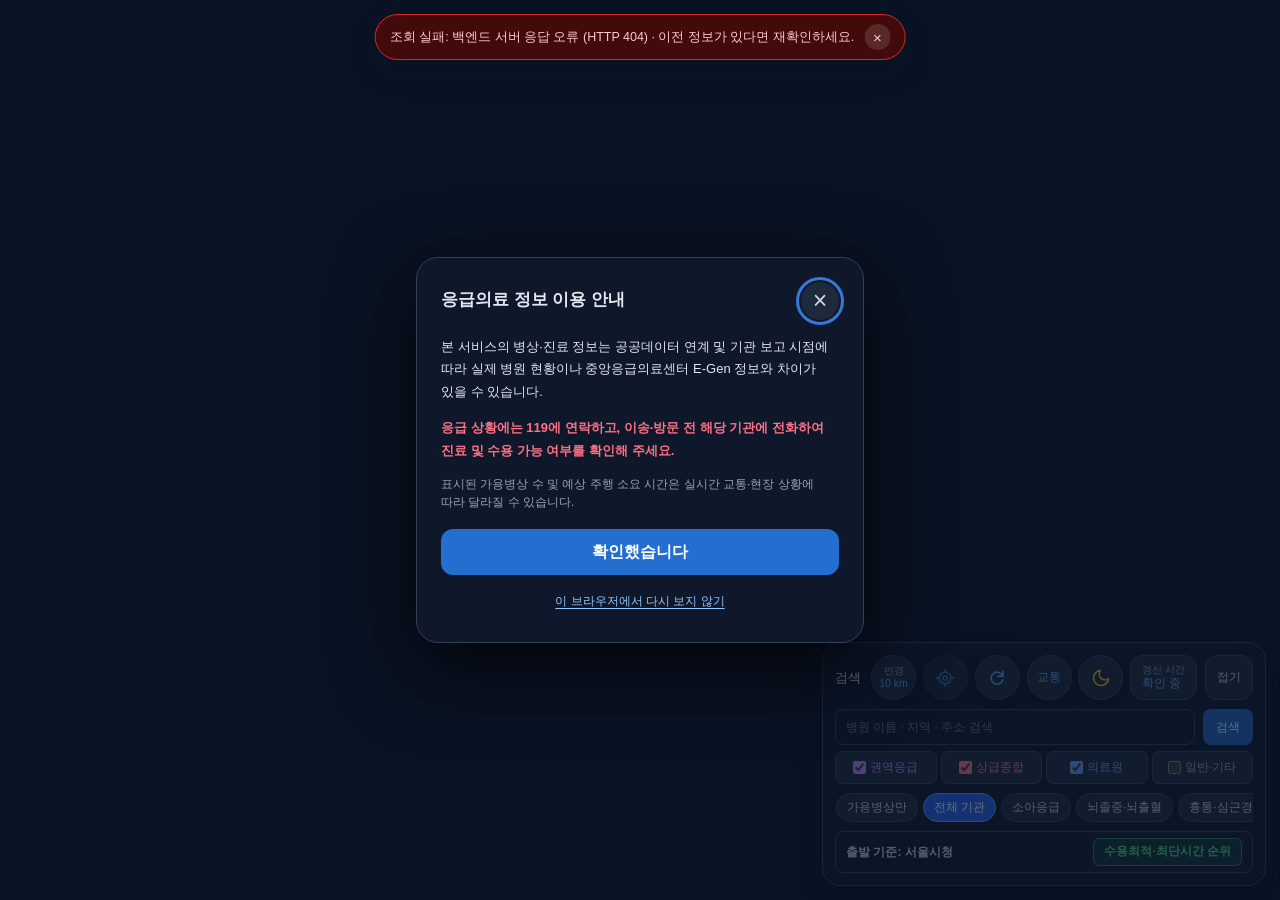
==== frontend/index.html @ ac8a0277 "261117_23_39" ====
<!DOCTYPE html>
<html lang="ko" data-theme="dark">
<!--
  [HTML 태그/속성]
  - <!DOCTYPE html> : 브라우저에 HTML5 웹 표준 모드로 렌더링하라고 알리는 문서 형식 선언임 (이름 변경 불가).
  - <html lang="ko" data-theme="dark"> : 한국어(`ko`) 문서임을 스크린 리더·번역기에 알리고 초기 테마를 다크 모드로 지정함.
  [프로젝트 전체 연결 지도 — 식당 정문 현관문(`index.html`) 비유]
  - 브라우저 `GET /` 접속 -> 백엔드 `WebConfig.java` -> 바로 이 `frontend/index.html` 반환
    ├── 스타일시트 8개 병렬 로드 : `css/style.css` + 하위 `css/*.css` 7개
    ├── 스크립트 10개 모듈 병렬 로드 : `js/theme-init.js` + `js/app.js` + 하위 `js/*.js` 8개
    └── 백엔드 REST API 8개 연동 : `EmergencyApiController.java` (`/api/config`, `/api/hospitals`, `/api/hospitals/{hpid}`, `/api/directions`, `/api/directions/rank`, `/api/geocode`, `/api/reverse-geocode`, `/api/health`)
-->
<head>
    <meta charset="utf-8">
    <meta name="viewport" content="width=device-width, initial-scale=1, viewport-fit=cover">
    <meta name="color-scheme" content="light dark">
    <meta name="theme-color" content="#0f172a">
    <!--
      [HTML 메타 태그]
      - charset="utf-8" : 한글·특수기호가 깨지지 않도록 유니코드 인코딩을 선언함.
      - viewport="width=device-width, initial-scale=1, viewport-fit=cover" : 아이폰 다이내믹 아일랜드·하단 홈 바까지 지도를 꽉 채우고 `env(safe-area-inset-*)` 여백을 활성화함 (절대 `maximum-scale=1`이나 `user-scalable=no`로 핀치 확대를 막지 않아 웹 접근성 WCAG 1.4.4를 준수함).
      - color-scheme / theme-color : 브라우저 기본 스크롤바·폼 컨트롤과 모바일 상단 상태바 색상을 다크 관제 테마에 맞춤.
    -->

    <script src="js/theme-init.js"></script>
    <!--
      [내가 분리한 초기화 스크립트] `js/theme-init.js`
      - 스타일시트가 칠해지기 직전에 `localStorage`의 테마 설정을 읽어 흰 화면 깜빡임(FOUC)을 0ms로 원천 차단함.
    -->

    <title>연세 119 응급실 정보 시스템</title>
    <link rel="icon" type="image/png" href="./Assets/공공데이터포탈_logo.png">
    <link rel="apple-touch-icon" href="./Assets/공공데이터포탈_logo.png">
    <link rel="manifest" href="manifest.webmanifest">
    <!--
      [HTML 링크 태그]
      - rel="manifest" href="manifest.webmanifest" : 스마트폰 홈 화면에 네이티브 앱처럼 설치(PWA)할 수 있게 해 주는 매니페스트 연결임.
    -->

    <link rel="preconnect" href="https://oapi.map.naver.com" crossorigin>
    <link rel="preconnect" href="https://nrbe.map.naver.net" crossorigin>
    <link rel="preconnect" href="https://map.pstatic.net" crossorigin>
    <link rel="preconnect" href="https://hangeul.pstatic.net" crossorigin>
    <!--
      [HTML 성능 최적화 태그] rel="preconnect" : 외부 지도 SDK·WebGL 벡터 타일·웹폰트 서버와 DNS+TLS 악수를 미리 끝내 초기 로딩 시간(LCP)을 단축함.
    -->

    <link
            rel="preload"
            href="https://hangeul.pstatic.net/hangeul_static/css/nanum-square-neo.css"
            as="style"
            onload="this.onload=null;this.rel='stylesheet'"
    >
    <noscript>
        <link rel="stylesheet" href="https://hangeul.pstatic.net/hangeul_static/css/nanum-square-neo.css">
    </noscript>
    <!--
      [비차단 웹폰트 로드] 외부 나눔스퀘어네오 폰트 CSS가 느려도 지도와 병상 숫자가 먼저 즉시 뜨도록 `preload` 후 비동기 적용함.
    -->

    <link rel="stylesheet" href="css/style.css">
    <link rel="stylesheet" href="css/panels-toolbar.css">
    <link rel="stylesheet" href="css/map-overlays.css">
    <link rel="stylesheet" href="css/sheet-egen.css">
    <link rel="stylesheet" href="css/directions-eta.css">
    <link rel="stylesheet" href="css/dialogs-toast.css">
    <link rel="stylesheet" href="css/dark-theme.css">
    <link rel="stylesheet" href="css/responsive.css">
    <!--
      [내가 병렬 분리한 8개 CSS 모듈]
      - 느린 직렬 `@import` 대신 HTML `<link>` 8개를 나란히 선언해 브라우저가 `css/*.css` 모든 스타일 파일을 동시에 병렬 다운로드함.
    -->

    <link rel="modulepreload" href="js/constants.js">
    <link rel="modulepreload" href="js/state.js">
    <link rel="modulepreload" href="js/utils.js">
    <link rel="modulepreload" href="js/map-engine.js">
    <link rel="modulepreload" href="js/markers-cluster.js">
    <link rel="modulepreload" href="js/directions-eta.js">
    <link rel="modulepreload" href="js/hospital-sheet.js">
    <link rel="modulepreload" href="js/search-controls.js">
    <!--
      [HTML 표준 모듈 프리로드] rel="modulepreload" : `js/app.js`가 하위 `import`를 해석하기를 기다리지 않고, 8개 병렬 ES 모듈을 처음부터 한꺼번에 내려받게 함.
    -->

    <script
            id="naver-maps-sdk"
            data-client-id="xfbxloc8km"
            src="https://oapi.map.naver.com/openapi/v3/maps.js?ncpKeyId=xfbxloc8km&submodules=gl"
    ></script>
    <script type="module" src="js/app.js" fetchpriority="high"></script>
    <!--
      [스크립트 로드 구성]
      - `#naver-maps-sdk` : 네이버 지도 v3 GL 서브모듈 SDK임 (백엔드 `/api/config`에서 다른 Client ID가 내려오면 `map-engine.js`가 자동 재동기화함).
      - `type="module" src="js/app.js"` : 표준 ES Module 모드로 메인 오케스트레이터를 구동함 (`type="module"`은 자동으로 `defer` 지연 실행과 엄격 모드 `'use strict'`가 적용됨).
    -->
</head>
<body class="dark-mode" data-theme="dark">
<main id="map" aria-label="응급의료기관 네이버 지도"></main>
<!--
  [HTML 시맨틱 태그] <main> : 문서의 핵심 본문 영역임을 나타내는 랜드마크 태그임 (형제 태그: `<header>`, `<nav>`, `<aside>`, `<section>`, `<footer>`).
  [내가 지은 ID] #map : `js/map-engine.js:mountNaverMap()`이 WebGL 벡터 지도와 병원 카드 오버레이를 띄우는 전체화면 도화지임.
-->

<aside id="active-route-banner" class="active-route-banner" aria-live="polite" hidden>
    <div class="active-route-summary">
        <span id="active-route-api" class="active-route-api">Directions 5</span>
        <button
                id="active-route-name"
                class="active-route-name-btn"
                type="button"
                title="클릭하면 목적지 병원 상세 시트를 다시 엽니다"
        >
            병원 경로
        </button>
    </div>
    <div class="active-route-footer">
        <span id="active-route-meta" class="active-route-meta">약 -분 · -km</span>
        <div class="active-route-actions">
            <a id="active-route-call" class="active-route-call" hidden>응급실 전화</a>
            <button id="active-route-open" class="active-route-open" type="button">상세</button>
            <button id="active-route-clear" class="active-route-clear" type="button">경로 지우기</button>
            <button
                    id="active-route-reset"
                    class="active-route-reset"
                    type="button"
                    title="지정한 출발 위치 점과 표시된 경로를 모두 삭제합니다"
                    aria-label="출발점과 경로 모두 초기화"
            >
                초기화
            </button>
        </div>
    </div>
</aside>
<!--
  [내가 지은 ID] #active-route-banner : 자동차 경로 표시 중 화면 상단에 뜨는 실시간 요약 배너임.
  [UX 개선 포인트] 시트를 닫고 경로를 넓게 보는 중에도 즉시 응급실 전화(`#active-route-call`)를 걸거나 병원 상세(`#active-route-open` / `#active-route-name`)를 다시 열 수 있음.
-->

<div id="status-toast" class="status-toast" popover="manual" data-open="false">
    <span id="status" class="status-toast-text"></span>
    <button
            id="status-toast-close"
            class="status-toast-close"
            type="button"
            popovertarget="status-toast"
            popovertargetaction="hide"
            aria-label="상태 알림 닫기"
    >
        ×
    </button>
</div>
<div id="status-announcer" class="sr-only" role="status" aria-live="polite" aria-atomic="true"></div>
<div id="alert-announcer" class="sr-only" role="alert" aria-atomic="true"></div>
<!--
  [HTML5 Popover & 접근성 라이브 영역]
  - `popover="manual"` : 지도 클릭으로 실수로 닫히지 않는 Top-Layer 비침투형 알림 토스트임 (형제 옵션: 바깥 클릭 시 자동 닫히는 `popover="auto"`).
  - `#status-announcer` / `#alert-announcer` : 시각장애인 스크린 리더에 일반 안내(`polite`)와 긴급 오류(`alert`)를 구분해 읽어 주는 숨김 공지판임.
-->

<aside id="mobile-top-left-menu" class="mobile-top-left-menu" aria-label="모바일 지도 도구 메뉴">
    <button
            id="mobile-menu-btn"
            class="mobile-menu-btn"
            type="button"
            aria-expanded="false"
            aria-controls="mobile-menu-drawer"
            aria-label="지도 도구 메뉴 열기"
            title="지도 도구 메뉴"
    >
        <span aria-hidden="true">☰</span>
    </button>
    <div id="mobile-menu-drawer" class="mobile-menu-drawer" hidden></div>
</aside>
<!--
  [내가 지은 ID] #mobile-top-left-menu : 640px 이하 스마트폰에서 `#map-actions` 도구 모음을 담아 두는 좌측 상단 `☰` 서랍임 (`js/search-controls.js:syncMobileMenuPlacement` 연동).
-->

<section id="search-panel" class="search-panel" aria-label="병원 검색과 필터">
    <div id="search-panel-heading" class="panel-heading">
        <span class="search-heading">검색</span>

        <nav id="map-actions" class="map-actions" aria-label="지도 조작 및 갱신 정보">
            <div class="radius-tool">
                <button
                        id="radius-button"
                        class="map-action radius-button"
                        type="button"
                        aria-expanded="false"
                        aria-controls="radius-popover"
                        aria-label="탐색 반경 설정, 현재 10 km"
                        title="탐색 반경 설정"
                >
                    <span class="radius-button-label">반경</span>
                    <span id="radius-value">10 km</span>
                </button>

                <section
                        id="radius-popover"
                        class="radius-popover"
                        aria-labelledby="radius-title"
                        hidden
                >
                    <div class="panel-heading">
                        <h2 id="radius-title">탐색 반경</h2>

                        <button
                                id="radius-close"
                                class="panel-toggle"
                                type="button"
                                aria-label="반경 설정 닫기"
                        >
                            닫기
                        </button>
                    </div>

                    <label class="sr-only" for="radius">탐색 반경 선택</label>

                    <select id="radius" aria-describedby="radius-help">
                        <option value="5">5 km</option>
                        <option value="10" selected>10 km</option>
                        <option value="20">20 km</option>
                        <option value="50">50 km</option>
                        <option value="100">100 km</option>
                        <option value="all">전국</option>
                    </select>

                    <p id="radius-help">기준 위치 중심 · 선택하면 바로 적용됩니다.</p>
                </section>
            </div>

            <button
                    id="location-button"
                    class="map-action"
                    type="button"
                    title="내 위치로 이동"
                    aria-label="내 위치 확인 및 반경 맞추기"
            >
                <svg viewBox="0 0 24 24" aria-hidden="true" focusable="false">
                    <circle cx="12" cy="12" r="7"></circle>
                    <circle cx="12" cy="12" r="2.5"></circle>
                    <path d="M12 2v3 M12 19v3 M2 12h3 M19 12h3"></path>
                </svg>
            </button>

            <button
                    id="refresh-button"
                    class="map-action"
                    type="button"
                    title="전체 데이터 새로고침"
                    aria-label="전체 데이터 새로고침"
            >
                <svg class="refresh-icon" viewBox="0 0 24 24" aria-hidden="true" focusable="false">
                    <path d="M19 10a7.2 7.2 0 1 0 .1 4"></path>
                    <path d="M19 4v6h-6"></path>
                </svg>
            </button>

            <button
                    id="traffic-toggle"
                    class="map-action traffic-toggle-btn"
                    type="button"
                    aria-pressed="false"
                    aria-label="실시간 교통정보 켜기"
                    title="실시간 교통정보 레이어"
            >
                <span>교통</span>
            </button>

            <button
                    id="theme-toggle"
                    class="map-action theme-toggle-btn"
                    type="button"
                    aria-pressed="true"
                    aria-label="라이트 모드로 전환 (현재 다크 모드)"
                    title="라이트 모드로 전환"
            >
                <svg id="theme-icon-moon" viewBox="0 0 24 24" aria-hidden="true" focusable="false">
                    <path d="M21 12.79A9 9 0 1 1 11.21 3 7 7 0 0 0 21 12.79z"></path>
                </svg>
                <svg id="theme-icon-sun" viewBox="0 0 24 24" aria-hidden="true" focusable="false" hidden>
                    <circle cx="12" cy="12" r="4.5"></circle>
                    <path d="M12 2v2.5 M12 19.5V22 M4.93 4.93l1.77 1.77 M17.3 17.3l1.77 1.77 M2 12h2.5 M19.5 12H22 M4.93 19.07l1.77-1.77 M17.3 6.7l1.77-1.77"></path>
                </svg>
            </button>

            <div class="updated-line search-updated-pill" aria-live="polite" title="최근 공공데이터 동기화 시각">
                <span class="updated-label">갱신 시간</span>
                <time id="updated-time">확인 중</time>
            </div>
        </nav>
        <!--
          [내가 지은 ID] #map-actions : 반경, 내위치, 새로고침, 교통, 다크모드, 갱신시각을 한 줄로 모은 액션 툴바임 (우측 바로 옆에 `#search-toggle` 접기 버튼이 나란히 배치됨).
        -->

        <button
                id="search-toggle"
                class="panel-toggle"
                type="button"
                aria-expanded="true"
                aria-controls="search-content"
                aria-label="검색 접기"
        >
            접기
        </button>
    </div>

    <div id="search-content">
        <search class="search-row">
            <form id="search-form" autocomplete="off">
                <label class="sr-only" for="keyword">병원 이름 또는 지역 검색</label>

                <input
                        id="keyword"
                        type="search"
                        placeholder="병원 이름 · 지역 · 주소 검색"
                        aria-controls="search-results"
                        enterkeyhint="search"
                        autocapitalize="off"
                        spellcheck="false"
                >

                <button type="submit">검색</button>
            </form>
        </search>
        <!--
          [HTML5 시맨틱 태그] <search> : 검색 폼 영역임을 보조기기에 명확히 알려주는 표준 랜드마크 태그임.
        -->

        <ul
                id="search-results"
                class="search-results"
                role="list"
                aria-label="검색 결과"
                hidden
        ></ul>
        <!--
          [웹 접근성 보강] `list-style: none`이 적용된 `<ul>`이 iOS/macOS Safari VoiceOver에서도 목록 개수를 정상 낭독하도록 `role="list"`를 명시했음.
        -->

        <div class="filters">
            <label class="regional">
                <input id="filter-regional" type="checkbox" checked>
                권역응급
            </label>

            <label class="tertiary">
                <input id="filter-tertiary" type="checkbox" checked>
                상급종합
            </label>

            <label class="medical">
                <input id="filter-medical" type="checkbox" checked>
                의료원
            </label>

            <label class="other">
                <input id="filter-other" type="checkbox">
                일반·기타
            </label>
        </div>
        <!--
          [내가 지은 클래스/ID] .filters, #filter-regional/tertiary/medical/other : 지도 마커와 실도로 추천 순위 양쪽에 동시 적용되는 4대 기관 등급 필터임.
        -->

        <div class="symptom-filter-wrap">
            <div
                    id="symptom-chips-bar"
                    class="symptom-chips-bar"
                    role="group"
                    aria-label="응급 증상 및 가용 병상 빠른 필터"
            ></div>
        </div>
        <!--
          [신규 핵심 도메인 UI] #symptom-chips-bar : `js/search-controls.js:renderSymptomChips()`가 `[가용병상만]`, `[소아응급]`, `[뇌졸중·뇌출혈]`, `[흉통·심근경색]` 등 원터치 필터 칩을 채우는 가로 스크롤 바임.
        -->

        <p id="map-count" class="map-count" role="status"></p>

        <div id="origin-eta-bar" class="origin-eta-bar">
            <div class="origin-info-row">
                <span id="origin-address-text" class="origin-address-text">출발 기준: 위치 확인 중…</span>
                <div class="origin-info-actions">
                    <button
                            id="origin-reset-btn"
                            class="origin-reset-btn"
                            type="button"
                            title="지정한 출발 위치 점과 경로를 모두 삭제합니다"
                            aria-label="출발 위치 점 초기화"
                            hidden
                    >
                        초기화
                    </button>
                    <button id="eta-rank-btn" class="eta-rank-btn" type="button" aria-expanded="false">
                        수용최적·최단시간 순위
                    </button>
                </div>
            </div>
            <div id="eta-rank-box" class="eta-rank-box" hidden></div>
        </div>
        <!--
          [내가 지은 ID] #origin-eta-bar : 현재 출발 기준 주소와 다중 지표(수용최적 vs 순수 최단시간) 병원 추천 패널(`#eta-rank-box`)을 담는 하단 바임.
        -->
    </div>
</section>
<!--
  [내가 지은 ID] #search-panel : 검색·종별필터·증상프리셋·반경·출발지·추천순위를 하나로 묶은 우측 하단(모바일 하단) 통합 관제 패널임.
-->

<div id="sheet-dim" class="sheet-dim" hidden></div>

<section
        id="sheet"
        class="sheet"
        role="dialog"
        aria-modal="true"
        aria-labelledby="hospital-name"
        aria-hidden="true"
        inert
>
    <div id="sheet-drag-handle" class="sheet-drag-handle" aria-hidden="true">
        <span></span>
    </div>

    <div class="sheet-header">
        <div>
            <p id="sheet-updated" class="sheet-updated"></p>
            <span id="hospital-type" class="type-badge"></span>
            <h1 id="hospital-name">병원 상세 정보</h1>
            <p id="hospital-address" class="muted"></p>
            <p id="hospital-distance" class="muted"></p>
        </div>

        <button
                id="sheet-close"
                class="close-button"
                type="button"
                aria-label="상세 정보 닫기"
        >
            ×
        </button>
    </div>

    <div class="sheet-scroll">
        <p class="safety-note">
            정보에는 갱신 시차가 있습니다.
            이송·방문 전에 병원에 수용 가능 여부를 전화로 확인하세요.
        </p>

        <div id="contact-actions" class="contact-actions"></div>

        <section class="detail-section directions-section" id="section-directions">
            <div class="section-heading directions-heading">
                <div class="directions-title-wrap">
                    <span class="naver-route-badge">NAVER</span>
                    <h2>자동차 경로 탐색 · 예상 소요 시간</h2>
                </div>
                <span id="directions-status-badge" class="directions-status-badge">조회 중</span>
            </div>

            <div class="directions-toolbar">
                <div class="directions-select-group">
                    <label class="sr-only" for="directions-api">네이버 Directions API 선택</label>
                    <select id="directions-api" class="directions-select" title="네이버 Directions API 선택">
                        <option value="directions5" selected>Directions 5 (일반 빠른탐색)</option>
                        <option value="directions15">Directions 15 (다중경유·광역)</option>
                    </select>

                    <label class="sr-only" for="directions-waypoint">경유 병원 선택</label>
                    <select id="directions-waypoint" class="directions-select" title="경유지(1차 병원) 선택">
                        <option value="" selected>경유지 없음 (직행)</option>
                    </select>
                </div>

                <div class="directions-btn-group">
                    <button id="directions-draw-btn" class="directions-action-btn primary" type="button">
                        지도에 경로 표시
                    </button>
                    <button id="directions-clear-btn" class="directions-action-btn" type="button" hidden>
                        경로 지우기
                    </button>
                </div>
            </div>

            <div id="directions-result" class="directions-result" aria-live="polite">
                <p class="empty-state">자동차 예상 소요 시간과 최적 경로를 계산하고 있습니다…</p>
            </div>
        </section>

        <section class="detail-section" id="section-messages">
            <div class="section-heading">
                <h2>진료 공지</h2>
                <span id="message-count"></span>
            </div>
            <div id="messages" class="message-list"></div>
        </section>

        <section class="detail-section" id="section-er-beds">
            <div class="section-heading">
                <h2>응급실 병상</h2>
                <span id="bed-time"></span>
            </div>
            <div id="er-beds-board" class="egen-board-wrapper"></div>
        </section>

        <section class="detail-section detail-section-deferred" id="section-inpatient-beds">
            <div class="section-heading">
                <h2>입원 병상</h2>
            </div>
            <div id="inpatient-beds-board" class="egen-board-wrapper"></div>
        </section>

        <section class="detail-section detail-section-deferred" id="section-equipment">
            <div class="section-heading">
                <h2>가용 장비</h2>
            </div>
            <div id="equipment" class="egen-board-wrapper"></div>
        </section>

        <section class="detail-section detail-section-deferred" id="section-severe">
            <div class="section-heading">
                <h2>중증응급질환 수용 현황</h2>
                <span id="severe-time"></span>
            </div>
            <div id="severe" class="egen-board-wrapper"></div>
        </section>

        <p id="data-state" class="data-state"></p>

        <details id="developer-mode" class="developer-mode detail-section-deferred">
            <summary>
                개발자모드
                <small>펼치면 API 원본 필드를 대조·표시합니다</small>
            </summary>

            <div class="developer-content">
                <p class="developer-status" role="status" aria-live="polite">
                    <span
                            id="developer-spinner"
                            class="spinner"
                            aria-hidden="true"
                            hidden
                    ></span>
                    <span id="developer-status">
                        API 원본 필드와 상세 정보를 확인할 수 있습니다.
                    </span>
                </p>

                <details class="raw-details">
                    <summary>세부 병상·중환자실·시술 항목 전체 보기 (hv / hvs 원본값)</summary>
                    <div id="all-beds" class="raw-content"></div>
                </details>

                <details class="raw-details" open>
                    <summary>중증응급질환 수용정보 전체 보기 (mkioskty 1~28 및 비고 원본값)</summary>
                    <div id="all-severe" class="raw-content"></div>
                </details>

                <details class="raw-details">
                    <summary>실시간 진료 공지 원본 전체 보기 (getEmrrmSrsillDissMsgInqire)</summary>
                    <div id="all-messages" class="raw-content"></div>
                </details>

                <div id="basic-info" class="basic-info"></div>
            </div>
        </details>
    </div>
</section>
<!--
  [내가 지은 ID] #sheet : 대화면 모달 · 일반 모니터 우측 드로어 · 스마트폰 바텀시트(+ Half-Peek 2단 스냅)로 변신하는 병원 상세 관제 시트임.
  [불필요 레거시 제거] 더 이상 참조되지 않던 구형 숨김 컨테이너(`#beds-board`)를 깔끔히 정리했음.
-->

<dialog
        id="cluster-dialog"
        class="cluster-dialog"
        closedby="any"
        aria-labelledby="cluster-title"
>
    <div class="dialog-heading">
        <div>
            <h2 id="cluster-title">주변 병원</h2>
            <p class="muted">
                병원 이름을 누르면 상세 정보와 자동차 경로를 확인합니다.
            </p>
        </div>

        <button
                id="cluster-close"
                class="close-button"
                type="button"
                aria-label="병원 목록 닫기"
        >
            ×
        </button>
    </div>

    <div id="cluster-list" class="cluster-list"></div>

    <button id="cluster-zoom" class="primary-button" type="button">
        이 구역 확대
    </button>
</dialog>
<!--
  [HTML5 네이티브 모달] <dialog id="cluster-dialog" closedby="any"> : 겹친 병원 카드 클릭 시 열리며, 어두운 배경(`::backdrop`) 클릭이나 `ESC`로 즉시 닫힘.
-->

<dialog
        id="notice-dialog"
        class="notice-dialog"
        closedby="any"
        aria-labelledby="notice-title"
        aria-describedby="notice-description"
>
    <div class="dialog-heading">
        <h2 id="notice-title">응급의료 정보 이용 안내</h2>

        <button
                id="notice-close"
                class="close-button"
                type="button"
                aria-label="이용 안내 닫기"
        >
            ×
        </button>
    </div>

    <div id="notice-description" class="notice-copy">
        <p>
            본 서비스의 병상·진료 정보는 공공데이터 연계 및
            기관 보고 시점에 따라 실제 병원 현황이나
            중앙응급의료센터 E-Gen 정보와 차이가 있을 수 있습니다.
        </p>

        <p>
            <strong>
                응급 상황에는 119에 연락하고,
                이송·방문 전 해당 기관에 전화하여
                진료 및 수용 가능 여부를 확인해 주세요.
            </strong>
        </p>

        <p class="muted">
            표시된 가용병상 수 및 예상 주행 소요 시간은 실시간 교통·현장 상황에 따라 달라질 수 있습니다.
        </p>
    </div>

    <button id="notice-confirm" class="primary-button" type="button">
        확인했습니다
    </button>

    <button id="notice-skip" class="text-button" type="button">
        이 브라우저에서 다시 보지 않기
    </button>
</dialog>
<!--
  [HTML5 네이티브 모달] <dialog id="notice-dialog" closedby="any"> : 최초 접속 시 공공데이터 갱신 시차 및 사전 전화 확인 안전 수칙을 고지하는 모달 다이얼로그임.
-->
</body>
</html>
---- frontend/css/style.css ----
:root {
    color-scheme: light dark;
    --font-ui: "NanumSquareNeo", "Apple SD Gothic Neo", "Malgun Gothic", sans-serif;
    --font-bold: "NanumSquareNeoBold", "NanumSquareNeo", sans-serif;
    --edge: 14px;
    --panel-padding: 12px;
    --action-size: 42px;
    --ui-gap: 8px;
    --search-panel-height: 176px;
    --ticker-duration: 8s;
    --ticker-diff: 40px;
    --primary-blue: #0284c7;
    --primary-dark: #0f172a;
    --text-primary: #182438;
    --text-secondary: #53677e;
    --bg-page: #f6f8fc;
    --bg-panel: rgba(255, 255, 255, 0.98);
    --border-subtle: #dce5f0;
    --shadow-soft: 0 10px 30px rgba(15, 23, 42, 0.08), 0 1px 3px rgba(15, 23, 42, 0.05);

    font-family: var(--font-ui), sans-serif;
    -webkit-text-size-adjust: 100%;
    text-size-adjust: 100%;
    color: var(--text-primary);
    background: var(--bg-page);
}
/*
 * [CSS 문법] :root(문서 최상위 html 선택자), --변수명(CSS 커스텀 프로퍼티 선언), var(--변수명)(선언한 디자인 토큰 불러쓰기)
 * [브라우저 내장 속성] color-scheme: light dark (스크롤바·폼 컨트롤을 OS/페이지 테마에 자동 일치시키는 표준 속성, 이름 변경 불가)
 * [내가 지은 이름] --edge(화면 여백), --action-size(원형 도구 버튼 크기), --search-panel-height(검색 패널 동적 높이), --primary-blue 등
 * [병렬 스타일시트 아키텍처 안내]
 * - 이 css/style.css 파일은 전체 공통 디자인 토큰과 기본 리셋, 지도 캔버스(#map)만 가볍게 담당함.
 * - 세부 UI는 역할별로 frontend/css/*.css 7개 모듈 파일로 병렬 분리되어 브라우저가 동시에 다운로드함.
 */

:root:has(> head > meta[name="color-scheme"][content="dark"]),
html[data-theme="dark"] {
    color-scheme: dark;
    background: #0b1120;
}

:root:has(> head > meta[name="color-scheme"][content="light"]),
html[data-theme="light"] {
    color-scheme: light;
    background: #f6f8fc;
}
/*
 * [CSS 최신 선택자] :has(> head > meta[...]) 및 속성 선택자([data-theme="dark"])
 * [핵심 원리] JS 본문이 다 실행되기도 전에 첫 프레임부터 어두운 배경(#0b1120)을 확정하여 눈부신 흰 화면 깜빡임(FOUC)을 원천 차단함.
 */

* {
    box-sizing: border-box;
}
/*
 * [CSS 문법] *(전체 요소 선택자), box-sizing: border-box (테두리와 안쪽 여백 padding을 너비 계산에 포함시켜 레이아웃 넘침을 방지)
 */

html,
body {
    width: 100%;
    height: 100%;
    margin: 0;
    overflow: hidden;
    overscroll-behavior: none;
}

@supports (height: 100dvh) {
    html,
    body {
        height: 100dvh;
    }
}
/*
 * [CSS 조건부 문법] @supports (height: 100dvh) (형제 조건문: @media, @container)
 * [브라우저 내장 단위] 100dvh (Dynamic Viewport Height : 아이폰 Safari·안드로이드 Chrome 상하단 주소창이 숨거나 나타날 때 실시간 높이에 딱 맞춤)
 */

button,
input,
select {
    font: inherit;
}

button,
select,
a {
    -webkit-tap-highlight-color: transparent;
}

button:focus-visible,
input:focus-visible,
select:focus-visible,
a:focus-visible,
summary:focus-visible {
    outline: 3px solid #3778d7;
    outline-offset: 2px;
}
/*
 * [CSS 의사 클래스] :focus-visible (마우스 클릭 때는 숨기고 키보드 Tab 이동 시에만 선명한 파란 포커스 링을 표시하여 웹 접근성 WCAG 2.4.7 충족)
 */

[hidden] {
    display: none !important;
}

.sr-only {
    position: absolute;
    width: 1px;
    height: 1px;
    padding: 0;
    overflow: hidden;
    clip-path: inset(50%);
    white-space: nowrap;
    border: 0;
}
/*
 * [내가 지은 클래스 이름] .sr-only (Screen Reader Only)
 * [핵심 원리] 눈에는 보이지 않지만 시각장애인용 스크린 리더(VoiceOver, TalkBack)는 정확히 읽어 주는 접근성 전용 숨김 상자임.
 */

strong,
b,
h1,
h2,
h3 {
    font-family: var(--font-bold), sans-serif;
}

h1,
h2,
h3 {
    text-wrap: balance;
}
/*
 * [CSS 최신 타이포그래피] text-wrap: balance (제목이 두 줄로 넘어갈 때 한 글자만 외롭게 떨어지지 않도록 줄 길이를 균형 있게 배분, 구형 브라우저는 자동 무시)
 */

#map {
    position: fixed;
    inset: 0;
    z-index: 0;
    width: 100%;
    height: 100%;
    background: #eaf0f5;
}

@supports (height: 100dvh) {
    #map {
        height: 100dvh;
    }
}
/*
 * [CSS ID 선택자] #map (index.html의 <main id="map"> 요소와 1:1 매칭)
 * [핵심 원리] position: fixed; inset: 0; 으로 화면 전체를 빈틈없이 덮는 네이버 WebGL 벡터 지도 도화지임.
 */

.regional {
    --hospital-color: #8049bd;
}

.tertiary {
    --hospital-color: #d34458;
}

.medical {
    --hospital-color: #2879ce;
}

.other {
    --hospital-color: #738295;
}
/*
 * [내가 지은 종별 클래스 & 변수] .regional(권역응급 보라), .tertiary(상급종합 빨강), .medical(의료원 파랑), .other(일반기타 슬레이트)
 * [핵심 원리] 필터 체크박스와 지도 마커 카드(.hospital-card), 클러스터 목록이 모두 이 --hospital-color 변수 하나를 공유해 색상을 자동 일치시킴.
 */

.spinner {
    flex: 0 0 14px;
    width: 14px;
    height: 14px;
    border: 2px solid #d2e1f2;
    border-top-color: #2776c6;
    border-radius: 50%;
    animation: spin 0.8s linear infinite;
}

.is-loading .refresh-icon {
    animation: spin 1s linear infinite;
}

@keyframes spin {
    to {
        transform: rotate(360deg);
    }
}
/*
 * [CSS 애니메이션 문법] @keyframes spin, transform: rotate(360deg)
 * [핵심 원리] 데이터 새로고침 중일 때 GPU 합성 속성(transform)만으로 아이콘을 부드럽게 회전시켜 레이아웃 재계산(Reflow) 부하가 없음.
 */
---- frontend/css/panels-toolbar.css ----
.search-panel {
    --search-font-size: 12px;
    --action-size: clamp(38px, 9.8vw, 45px);
    position: fixed;
    z-index: 10;
    right: calc(var(--edge) + env(safe-area-inset-right, 0px));
    bottom: calc(var(--edge) + env(safe-area-inset-bottom, 0px));
    width: min(
            444px,
            calc(100vw - 2 * var(--edge) - env(safe-area-inset-left, 0px) - env(safe-area-inset-right, 0px))
    );
    padding: var(--panel-padding);
    background: rgba(255, 255, 255, 0.98);
    border: 1px solid #dce5f0;
    border-radius: 18px;
    box-shadow: 0 12px 36px rgba(21, 44, 76, 0.15);
}

.search-panel.is-collapsed {
    width: fit-content;
}
/*
 * [내가 지은 클래스] .search-panel, .search-panel.is-collapsed (우측 하단 검색·증상필터·반경 통합 플로팅 관제 패널)
 * [브라우저 내장 함수] clamp(최소, 권장, 최대), min(...), calc(...), env(safe-area-inset-*) (아이폰 노치·홈바 침범 방지 안전여백)
 * [성능 핵심 원리] 초당 60프레임으로 그려지는 WebGL 지도 위에서 무거운 backdrop-filter 블러를 쓰지 않고 고불투명도(0.98) 표면을 사용해 모바일 발열을 차단함.
 */

.panel-heading {
    display: flex;
    align-items: center;
    justify-content: space-between;
    gap: 8px;
}

.search-panel > .panel-heading {
    flex-wrap: nowrap;
    align-items: center;
    justify-content: space-between;
    gap: 8px;
    margin-bottom: 9px;
}

.search-panel.is-collapsed > .panel-heading {
    margin-bottom: 0;
}

.search-heading {
    flex: 0 0 auto;
    white-space: nowrap;
    color: #43576c;
    font-size: 13px;
    font-family: var(--font-bold), sans-serif;
}

.search-panel #map-actions {
    flex: 1 1 auto;
    justify-content: space-between;
    flex-wrap: nowrap;
    margin-left: 2px;
    gap: 6px;
}

.search-panel.is-collapsed #map-actions {
    flex: 0 0 auto;
    justify-content: flex-start;
    gap: 6px;
}

.search-panel #search-toggle {
    margin-left: 0;
    min-width: 48px;
    min-height: var(--action-size);
    padding: 0 10px;
    border-radius: 12px;
}
/*
 * [CSS 레이아웃] --action-size: clamp(38px, 9.8vw, 45px) + #map-actions (flex: 1 1 auto; justify-content: space-between)
 * [핵심 원리] 동그라미 버튼 크기를 검색 상자 폭(444px)에 맞춰 45px로 넉넉히 키우고 균등 배분하여,
 *   좌측 '검색' 글씨와 '반경' 버튼 사이의 어색한 빈 여백 없이 [검색 · 반경 · 내위치 · 새로고침 · 교통 · 다크모드 · 갱신시간 · 접기]가 꽉 차게 정렬됨.
 */

.panel-toggle {
    display: inline-flex;
    align-items: center;
    justify-content: center;
    flex: 0 0 auto;
    min-width: 44px;
    min-height: 30px;
    padding: 5px 9px;
    border: 1px solid #e0e8f2;
    border-radius: 8px;
    background: #edf3fa;
    color: #365879;
    font-size: var(--search-font-size);
    line-height: 1.4;
    cursor: pointer;
}

.panel-toggle:hover {
    background: #dfeaf7;
}

.text-button {
    border: 0;
    padding: 8px 0;
    color: #536b89;
    background: transparent;
    cursor: pointer;
    font-size: 12px;
}
/*
 * [내가 지은 클래스] .panel-toggle(패널 접기/닫기 보조 버튼), .text-button(밑줄 텍스트형 보조 버튼)
 */

.map-actions {
    position: static;
    display: flex;
    flex-direction: row;
    flex-wrap: wrap;
    align-items: center;
    gap: 6px;
    min-width: 0;
    max-width: 100%;
    margin: 0;
}

.map-action {
    display: grid;
    place-content: center;
    justify-items: center;
    flex: 0 0 var(--action-size);
    width: var(--action-size);
    height: var(--action-size);
    padding: 0;
    border: 1px solid #d6e2ef;
    border-radius: 50%;
    background: #ffffff;
    color: #17579e;
    box-shadow: 0 2px 7px rgba(23, 63, 104, 0.12);
    text-decoration: none;
    touch-action: manipulation;
    cursor: pointer;
    transition: background-color 0.16s ease, border-color 0.16s ease, color 0.16s ease, transform 0.14s ease;
}

.map-action:hover,
.map-action[aria-expanded="true"] {
    border-color: #397dd3;
    background: #edf5ff;
}

.map-action:active {
    transform: scale(0.94);
}

.map-action:disabled {
    opacity: 0.6;
    cursor: wait;
}

.map-action svg {
    display: block;
    width: 20px;
    height: 20px;
    fill: none;
    stroke: currentColor;
    stroke-width: 1.85;
    stroke-linecap: round;
    stroke-linejoin: round;
}
/*
 * [내가 지은 클래스] .map-actions(도구 모음 컨테이너), .map-action(반경·내위치·새로고침·교통·다크모드 동그라미 버튼)
 * [핵심 원리] 중복 선언되어 있던 구형 고정 좌하단 규칙을 제거하고 단일 플렉스 툴바로 깔끔히 통합했음.
 */

.traffic-toggle-btn {
    font-size: 11.5px;
    font-family: var(--font-bold), sans-serif;
}

.traffic-toggle-btn[aria-pressed="true"] {
    background: #03c75a;
    border-color: #029f48;
    color: #ffffff;
}
/*
 * [CSS 속성 선택자] [aria-pressed="true"] (실시간 교통 레이어가 켜진 상태를 접근성 속성과 시각 색상으로 동시 표현)
 */

.radius-tool {
    position: static;
}

.radius-button {
    gap: 1px;
    line-height: 1.15;
}

.radius-button-label {
    font-size: 9.5px;
    color: #607895;
}

#radius-value {
    font-size: 10.5px;
    font-family: var(--font-bold), sans-serif;
    white-space: nowrap;
}

.radius-popover {
    position: absolute;
    left: auto;
    right: 0;
    bottom: calc(100% + 8px);
    width: min(250px, 100%);
    max-height: 60dvh;
    overflow: auto;
    padding: var(--panel-padding);
    border: 1px solid #dce5f0;
    border-radius: 16px;
    background: #ffffff;
    box-shadow: 0 12px 36px rgba(21, 44, 76, 0.16);
}

.radius-popover h2 {
    margin: 0;
    font-size: 13px;
}

#radius {
    display: block;
    width: 100%;
    height: 40px;
    margin-top: 10px;
    padding: 0 10px;
    border: 1px solid #c8d7ea;
    border-radius: 9px;
    background: #f8fbff;
    color: #294e76;
    font-size: 13px;
    cursor: pointer;
}

#radius-help {
    margin: 9px 0 0;
    color: #64758a;
    font-size: 10.5px;
    line-height: 1.55;
    overflow-wrap: break-word;
}
/*
 * [내가 지은 클래스/ID] .radius-popover, #radius, #radius-help (5km ~ 100km 및 전국 반경 즉시 전환 팝오버)
 */

.search-updated-pill {
    display: inline-flex;
    flex-direction: column;
    justify-content: center;
    align-items: flex-start;
    min-height: var(--action-size);
    padding: 4px 11px;
    margin: 0;
    border: 1px solid #d6e2ef;
    border-radius: 13px;
    background: #f4f8fd;
    color: #365879;
    line-height: 1.2;
    white-space: nowrap;
}

.search-updated-pill .updated-label {
    font-size: 9.5px;
    color: #607895;
}

.search-updated-pill time {
    display: block;
    margin-top: 1px;
    color: #17579e;
    font-size: 11.5px;
    font-family: var(--font-bold), sans-serif;
    font-variant-numeric: tabular-nums;
}
/*
 * [CSS 숫자 정렬 속성] font-variant-numeric: tabular-nums (시간 숫자가 바뀔 때 글자 폭이 흔들리지 않도록 고정폭 숫자로 렌더링)
 */

.search-row {
    display: flex;
    align-items: center;
}

#search-form {
    contain: inline-size;
    display: grid;
    grid-template-columns: minmax(0, 1fr) max-content;
    flex: 1;
    min-width: 0;
    gap: var(--ui-gap);
}

#keyword {
    width: 100%;
    min-width: 0;
    height: 36px;
    padding: 0 10px;
    border: 1px solid #c8d7ea;
    border-radius: 8px;
    background: #ffffff;
    color: #182438;
    font-size: var(--search-font-size);
}

#search-form button {
    min-width: 50px;
    min-height: 36px;
    padding: 0 10px;
    border: 0;
    border-radius: 8px;
    background: #2563bf;
    color: #ffffff;
    font-size: var(--search-font-size);
    font-family: var(--font-bold), sans-serif;
    cursor: pointer;
}

#search-form button:hover {
    background: #1c52a3;
}
/*
 * [내가 지은 ID] #search-form, #keyword (병원명·지역·도로명 주소 통합 검색 입력 폼)
 */

.search-results {
    position: absolute;
    right: 0;
    bottom: calc(100% + 8px);
    width: 100%;
    max-height: min(44dvh, 340px);
    margin: 0;
    padding: 5px;
    overflow: auto;
    overscroll-behavior: contain;
    list-style: none;
    background: #ffffff;
    border: 1px solid #dce5f0;
    border-radius: 13px;
    box-shadow: 0 14px 32px rgba(16, 36, 60, 0.2);
}

.result-button {
    display: flex;
    flex-direction: column;
    gap: 3px;
    width: 100%;
    padding: 10px;
    border: 0;
    border-radius: 8px;
    background: transparent;
    color: #233448;
    font-size: var(--search-font-size);
    line-height: 1.45;
    text-align: left;
    cursor: pointer;
}

.result-button:hover,
.result-button:focus-visible {
    background: #edf5ff;
}

.result-button small {
    color: #64758a;
    font-size: 11px;
}

.search-geocode-li {
    border-top: 1px dashed #cbd5e1;
}

.search-geocode-btn {
    width: 100%;
    min-height: 42px;
    padding: 9px 12px;
    border: 0;
    background: rgba(17, 102, 212, 0.06);
    color: #1d4ed8;
    display: flex;
    align-items: center;
    justify-content: space-between;
    gap: 8px;
    text-align: left;
    cursor: pointer;
}

.search-geocode-btn:hover,
.search-geocode-btn:focus-visible {
    background: rgba(17, 102, 212, 0.13);
}

.search-geocode-btn strong {
    font-size: 0.8rem;
}

.search-geocode-btn small {
    color: #64748b;
    font-size: 0.73rem;
    font-weight: 700;
    white-space: nowrap;
}
/*
 * [내가 지은 클래스] .search-results, .result-button, .search-geocode-btn (병원 자동완성 + 주소 지오코딩 출발점 이동 드롭다운)
 */

.filters {
    display: grid;
    grid-template-columns: repeat(4, minmax(0, 1fr));
    align-items: center;
    gap: 4px;
    margin-top: 6px;
    font-size: var(--search-font-size);
}

.filters label {
    display: inline-flex;
    align-items: center;
    justify-content: center;
    gap: 4px;
    min-width: 0;
    min-height: 33px;
    padding-inline: 6px;
    border: 1px solid #e3eaf2;
    border-radius: 7px;
    background: #f8fafd;
    color: var(--hospital-color);
    font-family: var(--font-bold), sans-serif;
    white-space: nowrap;
    cursor: pointer;
}

.filters input {
    flex-shrink: 0;
    width: 13px;
    height: 13px;
    margin: 0;
    accent-color: var(--hospital-color);
}
/*
 * [브라우저 내장 CSS 속성] accent-color: var(--hospital-color) (커스텀 체크박스 재구현 없이도 네이티브 체크박스 색상을 종별 테마색으로 즉시 일치)
 */

.symptom-filter-wrap {
    margin-top: 7px;
    display: flex;
    flex-direction: column;
    gap: 4px;
}

.symptom-chips-bar {
    display: flex;
    align-items: center;
    gap: 5px;
    overflow-x: auto;
    overscroll-behavior-x: contain;
    scrollbar-width: none;
    padding: 2px 1px;
    touch-action: pan-x;
}

.symptom-chips-bar::-webkit-scrollbar {
    display: none;
}

.symptom-chip {
    flex: 0 0 auto;
    display: inline-flex;
    align-items: center;
    gap: 4px;
    min-height: 29px;
    padding: 4px 10px;
    border: 1px solid #cbd5e1;
    border-radius: 999px;
    background: #f8fafc;
    color: #334155;
    font-size: 11.5px;
    font-family: var(--font-bold), sans-serif;
    white-space: nowrap;
    cursor: pointer;
    transition: background-color 0.14s ease, border-color 0.14s ease, color 0.14s ease;
}

.symptom-chip:hover {
    border-color: #2563eb;
    background: #eff6ff;
}

.symptom-chip[aria-pressed="true"] {
    background: #2563eb;
    border-color: #1d4ed8;
    color: #ffffff;
}

.symptom-chip.avail-only-chip[aria-pressed="true"] {
    background: #059669;
    border-color: #047857;
    color: #ffffff;
}
/*
 * [신규 핵심 도메인 UI — 원터치 증상·상황 프리셋 칩 (.symptom-chips-bar / .symptom-chip)]
 * - 위급한 보호자가 28종 mkioskty 코드를 몰라도 [가용병상만] [소아응급] [뇌졸중·뇌출혈] [흉통·심근경색] [중증외상] [산부인과·분만] [중증화상] [응급투석]을
 *   원터치로 누르면 즉시 수용 가능(Y) + 차단공지 없음 병원만 지도와 추천 순위에 남겨 줌.
 * - touch-action: pan-x 로 모바일에서도 지도 드래그와 간섭 없이 좌우로 부드럽게 스와이프됨.
 */

.map-count {
    margin: 6px 0 0;
    font-size: 10.5px;
    line-height: 1.45;
    color: #6b7f97;
}

.map-count:empty {
    display: none;
}

.mobile-top-left-menu {
    display: none;
}

.mobile-menu-btn {
    display: inline-flex;
    align-items: center;
    justify-content: center;
    width: 44px;
    height: 44px;
    padding: 0;
    border: 1px solid #d6e2ef;
    border-radius: 12px;
    background: rgba(255, 255, 255, 0.98);
    color: #17579e;
    font-size: 20px;
    font-weight: 800;
    line-height: 1;
    box-shadow: 0 8px 24px rgba(15, 23, 42, 0.16);
    cursor: pointer;
}

.mobile-menu-btn:hover,
.mobile-menu-btn[aria-expanded="true"] {
    background: #edf5ff;
    border-color: #397dd3;
}

.mobile-menu-drawer {
    position: relative;
    padding: 10px 12px;
    border: 1px solid #dce5f0;
    border-radius: 16px;
    background: rgba(255, 255, 255, 0.98);
    box-shadow: 0 14px 36px rgba(15, 23, 42, 0.22);
    max-width: calc(100vw - 2 * var(--edge) - env(safe-area-inset-left, 0px) - env(safe-area-inset-right, 0px));
}
/*
 * [내가 지은 클래스] .mobile-top-left-menu, .mobile-menu-btn, .mobile-menu-drawer
 * [핵심 원리] 평소 데스크톱에서는 display: none 으로 숨겨져 있다가, 640px 이하 모바일(responsive.css)에서만 좌측 상단에 나타남.
 */
---- frontend/css/map-overlays.css ----
.hospital-card {
    font-family: var(--font-ui), sans-serif;
    display: flex;
    flex-direction: column;
    justify-content: center;
    gap: 4px;
    width: 174px;
    height: 62px;
    padding: 8px 10px;
    border: 1px solid #d8e2ec;
    border-left: 4px solid var(--hospital-color);
    border-radius: 12px;
    background: #ffffff;
    box-shadow: 0 4px 14px rgba(21, 55, 87, 0.14);
    color: #233448;
    text-align: left;
    user-select: none;
    -webkit-user-select: none;
    cursor: pointer;
    contain: layout style;
    translate: 0;
}

.hospital-card::after {
    content: "";
    position: absolute;
    left: calc(50% - 4px);
    bottom: -5px;
    width: 8px;
    height: 8px;
    border: 2px solid #ffffff;
    border-radius: 50%;
    background: var(--hospital-color);
}

.hospital-card:hover,
.hospital-card:focus-visible {
    border-color: var(--hospital-color);
    box-shadow: 0 6px 20px rgba(21, 55, 87, 0.24);
}
/*
 * [내가 지은 클래스] .hospital-card (네이버 지도 위에 띄우는 알약형 병원 오버레이 카드)
 * [GPU 성능 최적화 원리]
 * 1) contain: layout style : 카드 안의 병상 숫자가 바뀔 때 전체 페이지 리플로우(Global Reflow)를 완벽히 차단함.
 * 2) translate: 0 : JS(map-engine.js)가 지도 드래그 시 style.translate="Xpx Ypx"를 덮어써도 100% GPU 합성 스레드에서만 60fps 이동함.
 * 3) 모바일 지도 팬(Pan) 제스처 방해를 막기 위해 불필요한 touch-action: none 잠금을 제거했음.
 */

.hospital-card-head {
    display: flex;
    align-items: center;
    justify-content: space-between;
    gap: 6px;
    min-width: 0;
}

.hospital-card strong,
.hospital-card small {
    display: block;
    min-width: 0;
    overflow: hidden;
    white-space: nowrap;
    text-overflow: ellipsis;
}

.hospital-card strong {
    flex: 1 1 auto;
    font-size: 12px;
}

.hospital-card small {
    font-size: 10.5px;
    color: #62758d;
}
/*
 * [내가 지은 클래스] .hospital-card-head (병원 이름 우측에 '병상 여유 신호등' 도트를 나란히 배치하는 상단 행)
 */

.bed-traffic-dot {
    flex: 0 0 9px;
    width: 9px;
    height: 9px;
    border-radius: 50%;
    background: #94a3b8;
    box-shadow: 0 0 0 2px rgba(148, 163, 184, 0.22);
}

.bed-traffic-dot.avail-plenty {
    background: #16a34a;
    box-shadow: 0 0 0 2px rgba(22, 163, 74, 0.25);
}

.bed-traffic-dot.avail-low {
    background: #f59e0b;
    box-shadow: 0 0 0 2px rgba(245, 158, 11, 0.28);
}

.bed-traffic-dot.avail-full {
    background: #ef4444;
    box-shadow: 0 0 0 2px rgba(239, 68, 68, 0.28);
}

.bed-traffic-dot.avail-unknown {
    background: #94a3b8;
}
/*
 * [신규 핵심 시각화 — 지도 마커 카드 '병상 여유 신호등' (.bed-traffic-dot)]
 * - 좌측 컬러 바는 병원 종별(권역·상급·의료원·기타)을 나타내고, 우측 상단 도트는 실시간 병상 여유도를 즉시 알려줌.
 *   ├── .avail-plenty (초록): 응급실 가용 3석 이상 여유
 *   ├── .avail-low    (주황): 잔여 1~2석 혼잡 임박
 *   ├── .avail-full   (빨강): 만실(0석) 또는 초과수용(음수)
 *   └── .avail-unknown(회색): 병상 미보고
 */

.location-marker {
    position: relative;
    width: 22px;
    height: 22px;
    pointer-events: none;
}

.location-marker::before,
.location-marker::after {
    content: "";
    position: absolute;
    inset: -9px;
    border: 2px solid #2b80ff;
    border-radius: 50%;
    background: rgba(43, 128, 255, 0.18);
    animation: location-wave 2.4s ease-out infinite;
}

.location-marker::after {
    animation-delay: -1.2s;
}

.location-dot {
    position: absolute;
    inset: 2px;
    z-index: 1;
    border: 3px solid #ffffff;
    border-radius: 50%;
    background: #247cff;
    box-shadow: 0 0 0 1px #1965d3, 0 2px 9px rgba(24, 89, 184, 0.4);
    animation: location-beat 1.2s ease-in-out infinite;
}

@keyframes location-wave {
    0% {
        transform: scale(0.5);
        opacity: 0.8;
    }
    100% {
        transform: scale(1.7);
        opacity: 0;
    }
}

@keyframes location-beat {
    0%,
    100% {
        transform: scale(0.93);
    }
    50% {
        transform: scale(1.1);
    }
}
/*
 * [내가 지은 클래스] .location-marker, .location-dot (내 현재 GPS 위치 또는 우클릭 지정 출발점을 나타내는 파란색 맥동 마커)
 */

.waypoint-marker {
    padding: 4px 8px;
    border-radius: 6px;
    background: #0f172a;
    border: 1.5px solid #38bdf8;
    color: #f8fafc;
    font-size: 0.72rem;
    font-weight: 800;
    white-space: nowrap;
    box-shadow: 0 4px 12px rgba(15, 23, 42, 0.35);
    pointer-events: none;
}
/*
 * [내가 지은 클래스] .waypoint-marker (다중 경유 길찾기 시 1차 경유 병원 위에 표시되는 하늘색 테두리 안내 배지)
 */
---- frontend/css/sheet-egen.css ----
.sheet-dim {
    position: fixed;
    z-index: 20;
    inset: 0;
    background: rgba(15, 30, 50, 0.48);
}

.sheet {
    position: fixed;
    z-index: 30;
    top: 0;
    right: 0;
    bottom: 0;
    display: flex;
    flex-direction: column;
    width: min(1060px, 100vw);
    max-width: 100%;
    overflow-x: hidden;
    background: #f2f6fc;
    box-shadow: -12px 0 42px rgba(16, 35, 59, 0.2);
    transform: translateX(102%);
    visibility: hidden;
    transition: transform 220ms ease, visibility 0s linear 220ms;
}

.sheet.open {
    transition-delay: 0s;
    transform: translateX(0);
    visibility: visible;
}
/*
 * [내가 지은 클래스] .sheet-dim(배경 반투명 딤), .sheet(병원 상세 정보 관제 시트), .sheet.open(열림 상태)
 * [핵심 원리] 기본(노트북/중형 모니터)은 우측 슬라이드 드로어로 열리며, 대화면(>=1200px)은 중앙 모달, 모바일(<=640px/터치)은 바텀시트로 자동 전환됨.
 */

.sheet-drag-handle {
    display: none;
    flex: 0 0 auto;
    justify-content: center;
    align-items: center;
    height: 26px;
    cursor: grab;
    touch-action: none;
}

.sheet-drag-handle span {
    display: block;
    width: 42px;
    height: 5px;
    border-radius: 5px;
    background: #b9c6d5;
}
/*
 * [내가 지은 클래스] .sheet-drag-handle (모바일 터치 기기에서 위·아래 스와이프로 전체 펼침 ↔ 반열림(Half-peek) ↔ 닫기를 조작하는 손잡이 바)
 */

.sheet-header {
    flex: 0 0 auto;
    display: flex;
    justify-content: space-between;
    align-items: flex-start;
    gap: 12px;
    padding: calc(18px + env(safe-area-inset-top, 0px)) 20px 14px;
    border-bottom: 1px solid #e0e8f2;
    background: linear-gradient(135deg, #ffffff 30%, #edf5ff);
}

.sheet-header > div {
    flex: 1 1 auto;
    min-width: 0;
}

.type-badge {
    display: inline-block;
    padding: 4px 8px;
    border-radius: 7px;
    background: #e9f1ff;
    color: #205ca4;
    font-size: 11px;
    font-weight: 700;
}

.sheet-updated {
    margin: 0 0 6px;
    color: #687c94;
    font-size: 11px;
    line-height: 1.4;
}

.sheet-header h1 {
    margin: 8px 0 6px;
    font-size: clamp(1.18rem, 1rem + 1.5vw, 1.45rem);
    line-height: 1.3;
    word-break: keep-all;
    overflow-wrap: break-word;
}

.muted {
    margin: 3px 0;
    color: #63758b;
    font-size: 12px;
    line-height: 1.5;
}

.close-button {
    display: grid;
    place-items: center;
    padding: 0;
    flex: 0 0 38px;
    width: 38px;
    height: 38px;
    border: 0;
    border-radius: 50%;
    background: #eef2f7;
    color: #364a60;
    font-size: 25px;
    line-height: 1;
    cursor: pointer;
}

.close-button:hover {
    background: #dfe7f0;
}
/*
 * [타이포그래피 & 반응형 규칙] clamp(1.18rem, 1rem + 1.5vw, 1.45rem) (rem과 vw를 결합해 OS 글자 확대 설정 WCAG 1.4.4를 존중하면서 화면 크기에 비례 조절)
 */

.sheet-scroll {
    flex: 1 1 auto;
    min-height: 0;
    padding: 16px 20px calc(28px + env(safe-area-inset-bottom, 0px));
    overflow-x: hidden;
    overflow-y: auto;
    overscroll-behavior: contain;
    -webkit-overflow-scrolling: touch;
}

.safety-note {
    margin: 0 0 12px;
    padding: 11px 13px;
    border: 1px solid #f7d49a;
    border-radius: 10px;
    background: #fff9ec;
    color: #7c4b16;
    font-size: 12px;
    line-height: 1.55;
    word-break: keep-all;
}
/*
 * [브라우저 내장 CSS 속성] overscroll-behavior: contain (상세 시트를 끝까지 스크롤했을 때 뒤쪽 페이지나 지도가 흔들리는 스크롤 체이닝 방지)
 */

.contact-actions {
    display: flex;
    flex-direction: column;
    gap: 8px;
}

.phone-actions,
.navigation-actions {
    display: grid;
    gap: 7px;
}

.phone-actions {
    grid-template-columns: repeat(2, minmax(0, 1fr));
}

.navigation-actions {
    grid-template-columns: repeat(4, minmax(0, 1fr));
}

.contact-actions a,
.contact-actions button {
    display: inline-flex;
    align-items: center;
    justify-content: center;
    min-width: 0;
    min-height: 44px;
    padding: 8px 10px;
    border: 0;
    border-radius: 10px;
    color: #ffffff;
    font-size: 12.5px;
    font-weight: 700;
    text-align: center;
    text-decoration: none;
    overflow-wrap: break-word;
    cursor: pointer;
    touch-action: manipulation;
    transition: transform 0.12s ease, filter 0.12s ease;
}

.contact-actions a:active,
.contact-actions button:active {
    transform: scale(0.97);
    filter: brightness(0.95);
}

.phone-button {
    background: #c23648;
}

.phone-missing {
    min-height: 44px;
    text-align: center;
    display: grid;
    place-items: center;
    padding: 8px;
    border-radius: 10px;
    background: #e9eef4;
    color: #62758a;
    font-size: 12px;
}

.map-button.naver {
    background: #03a956;
}

.map-button.kakao {
    background: #fee500;
    color: #292929;
}

.map-button.tmap {
    background: #2356c4;
}

.map-button.share-hospital-btn {
    background: #475569;
    color: #ffffff;
}
/*
 * [신규 UX 개선 — 내비게이션 3사 + 병원 직통 공유하기 버튼 (.share-hospital-btn)]
 * - 보호자·가족 간 ?hospital=A2200001 딥링크를 카카오톡·문자로 즉시 공유할 수 있으며 모든 버튼이 최소 터치 규격(44px)을 충족함.
 */

.detail-section {
    margin-top: 16px;
    padding: 16px;
    width: 100%;
    max-width: 100%;
    min-width: 0;
    border: 1px solid #dce7f4;
    border-radius: 18px;
    background: #ffffff;
    box-shadow: 0 5px 20px rgba(26, 57, 99, 0.05);
}

.detail-section-deferred {
    content-visibility: auto;
    contain-intrinsic-size: auto none auto 260px;
}

@supports not (content-visibility: auto) {
    .detail-section-deferred {
        contain: layout style paint;
    }
}
/*
 * [Modern Web 성능 최적화] content-visibility: auto (초기 화면 아래쪽에 숨겨진 입원병상·장비·28대 중증질환·개발자모드의 레이아웃 연산을 스크롤 시점까지 지연시켜 시트 열림 속도 INP를 극대화)
 */

.section-heading {
    display: flex;
    align-items: center;
    justify-content: space-between;
    flex-wrap: wrap;
    gap: 5px 9px;
    min-width: 0;
    margin-bottom: 12px;
}

.section-heading h2 {
    display: flex;
    align-items: center;
    gap: 7px;
    min-width: 0;
    margin: 0;
    font-size: 15px;
    line-height: 1.45;
    word-break: keep-all;
}

.section-heading h2::before {
    content: "";
    width: 4px;
    height: 15px;
    flex-shrink: 0;
    border-radius: 4px;
    background: #397dd3;
}

.section-heading span {
    flex-shrink: 0;
    color: #718098;
    font-size: 11px;
}

.egen-board-wrapper {
    margin-top: 10px;
}

.egen-table-card {
    background: #ffffff;
    border: 1px solid #dce5f0;
    border-radius: 10px;
    margin-bottom: 16px;
    box-shadow: 0 1px 3px rgba(15, 23, 42, 0.05);
    overflow: hidden;
}

.egen-header-bar {
    display: flex;
    align-items: center;
    gap: 8px;
    padding: 9px 14px;
    font-size: 13.5px;
    font-weight: 700;
    background: #f1f5f9;
    color: #1e293b;
    border-bottom: 1px solid #e2e8f0;
}

.egen-header-bar.emergency {
    background: #fee2e2;
    color: #991b1b;
    border-bottom-color: #fecaca;
}

.egen-header-bar.inpatient {
    background: #eff6ff;
    color: #1e40af;
    border-bottom-color: #dbeafe;
}

.egen-header-bar.severe {
    background: #fdf2f8;
    color: #9d174d;
    border-bottom-color: #fbcfe8;
}

.egen-header-bar.equipment {
    background: #f0fdf4;
    color: #166534;
    border-bottom-color: #bbf7d0;
}

.egen-header-icon {
    font-size: 14px;
    line-height: 1;
}

.egen-scroll-area {
    width: 100%;
}

.egen-subgroup-header {
    padding: 8px 12px;
    font-size: 12.5px;
    font-weight: 700;
    color: #334155;
    background: #f8fafc;
    border-top: 1px solid #edf2f7;
    border-bottom: 1px solid #f1f5f9;
}

.egen-subgroup-header:first-child {
    border-top: none;
}

.egen-matrix-grid,
.equipment-matrix-grid,
.severe-matrix-grid {
    display: grid;
    grid-template-columns: repeat(auto-fill, minmax(245px, 1fr));
    gap: 8px;
    padding: 10px;
    width: 100%;
    background: #ffffff;
}
/*
 * [CSS Grid 자동 반응형 공식] repeat(auto-fill, minmax(245px, 1fr)) (가로 폭이 넓은 창에서는 3~4열, 좁은 창에서는 1~2열로 미디어 쿼리 없이도 스스로 칸 수를 조절)
 */

.egen-cell,
.equipment-cell {
    display: flex;
    flex-direction: column;
    justify-content: space-between;
    gap: 5px;
    padding: 8px 10px;
    border: 1px solid #e2e8f0;
    border-radius: 8px;
    background: #ffffff;
    min-height: 56px;
    transition: border-color 0.15s ease, box-shadow 0.15s ease;
}

.egen-cell:hover {
    border-color: #cbd5e1;
    box-shadow: 0 2px 4px rgba(15, 23, 42, 0.05);
}

.egen-cell-top {
    display: flex;
    align-items: flex-start;
    justify-content: space-between;
    gap: 8px;
    width: 100%;
}

.egen-cell-label {
    font-size: 12.5px;
    font-weight: 600;
    color: #1e293b;
    word-break: keep-all;
    overflow-wrap: break-word;
    line-height: 1.35;
}

.egen-cell-param,
.severe-remark-box {
    font-size: 11px;
    color: #475569;
    line-height: 1.25;
    white-space: nowrap;
    overflow: hidden;
    letter-spacing: -0.02em;
    background: #f8fafc;
    padding: 3px 6px;
    border-radius: 4px;
    border: 1px solid #edf2f7;
    margin-top: 3px;
    display: block;
    position: relative;
}

.severe-remark-box {
    background: #f1f5f9;
    border-color: #e2e8f0;
    color: #334155;
    margin-top: 4px;
}

.marquee-inner {
    display: inline-block;
    white-space: nowrap;
}

.is-marquee .marquee-inner {
    will-change: transform;
    animation: egen-ticker var(--ticker-duration, 8s) ease-in-out infinite;
}

.is-marquee:hover .marquee-inner,
.is-marquee:active .marquee-inner {
    animation-play-state: paused;
}

@keyframes egen-ticker {
    0%,
    20% {
        transform: translateX(0);
    }
    75%,
    90% {
        transform: translateX(calc(-1 * var(--ticker-diff, 40px)));
    }
    100% {
        transform: translateX(0);
    }
}
/*
 * [성능 개선 디테일] will-change: transform 을 모든 셀이 아니라 실제 텍스트가 넘쳐 흐르는 .is-marquee 셀에만 한정 부여하여 모바일 GPU 메모리를 절약함.
 */

.egen-badge-pill-red,
.egen-badge-pill-orange,
.egen-badge-pill-green,
.egen-badge-box-green,
.egen-badge-avail-green,
.egen-badge-avail-red,
.egen-badge-avail-yellow,
.egen-badge-dash {
    display: inline-flex;
    align-items: center;
    justify-content: center;
    padding: 2px 7px;
    font-size: 11px;
    font-weight: 700;
    border-radius: 4px;
    white-space: nowrap;
    flex-shrink: 0;
    line-height: 1.2;
}

.egen-badge-pill-red,
.egen-badge-avail-red {
    color: #dc2626;
    background: #fef2f2;
    border: 1px solid #f87171;
}

.egen-badge-pill-red.egen-badge-overflow {
    background: #fee2e2;
    border-color: #ef4444;
    color: #b91c1c;
    font-weight: 800;
}

.egen-badge-pill-orange {
    color: #d97706;
    background: #fffbeb;
    border: 1px solid #fcd34d;
}

.egen-badge-avail-yellow {
    color: #b45309;
    background: #fefce8;
    border: 1px solid #facc15;
}

.egen-badge-pill-green,
.egen-badge-box-green,
.egen-badge-avail-green {
    color: #16a34a;
    background: #f0fdf4;
    border: 1px solid #86efac;
}

.egen-badge-dash {
    color: #94a3b8;
    background: #f1f5f9;
    border: 1px solid #e2e8f0;
}
/*
 * [내가 지은 배지 클래스] 결측치('-': .egen-badge-dash) vs 만실('혼잡 0': .egen-badge-pill-red) vs 초과수용('초과수용 N': .egen-badge-overflow)을 시각적으로 엄격히 분리함.
 */

.severe-cat-box {
    display: flex;
    flex-direction: column;
    border: 1px solid #e2e8f0;
    border-radius: 8px;
    overflow: hidden;
    background: #ffffff;
}

.severe-cat-header {
    padding: 7px 10px;
    font-size: 12px;
    font-weight: 700;
    color: #1e293b;
    background: #f8fafc;
    border-bottom: 1px solid #edf2f7;
    white-space: nowrap;
}

.severe-sub-item {
    display: flex;
    flex-direction: column;
    justify-content: center;
    padding: 7px 10px;
    border-bottom: 1px solid #f1f5f9;
    min-height: 52px;
}

.severe-sub-item:last-child {
    border-bottom: 0;
}

.severe-sub-top {
    display: flex;
    align-items: center;
    justify-content: space-between;
    width: 100%;
}

.severe-sub-label {
    font-size: 12px;
    font-weight: 500;
    color: #334155;
    word-break: keep-all;
}

.severe-sub-val {
    display: flex;
    align-items: center;
    gap: 4px;
    flex-shrink: 0;
}

.message-list {
    display: grid;
    gap: 10px;
}

.message-card {
    padding: 12px 14px;
    border: 1px solid #dfe7ef;
    border-left: 4px solid #8294a8;
    border-radius: 10px;
    background: #f8fafc;
}

.message-card.critical {
    border-color: #fac3c9;
    border-left-color: #ce3148;
    background: #fff3f4;
}

.message-card.urgent {
    border-color: #f8dfa4;
    border-left-color: #d69214;
    background: #fff9eb;
}

.message-heading {
    display: flex;
    align-items: center;
    flex-wrap: wrap;
    gap: 8px;
    color: #273649;
    font-size: 13.5px;
    line-height: 1.5;
    word-break: keep-all;
}

.message-dept {
    font-size: 15px;
    font-weight: 700;
    color: #0f172a;
}

.message-subtag {
    font-size: 11px;
    font-weight: 600;
    color: #475569;
    background: #e2e8f0;
    padding: 1.5px 6px;
    border-radius: 4px;
}

.message-badge {
    flex-shrink: 0;
    padding: 2px 7px;
    border-radius: 6px;
    background: #dde4eb;
    color: #43546a;
    font-size: 11px;
    font-weight: 800;
}

.critical .message-badge {
    background: #fae0e3;
    color: #b4233c;
}

.urgent .message-badge {
    background: #fceab9;
    color: #91600a;
}

.message-text {
    margin: 8px 0 6px;
    color: #2d3b4d;
    font-size: 13.5px;
    line-height: 1.6;
    white-space: pre-wrap;
    overflow-wrap: break-word;
}

.message-meta {
    margin-top: 4px;
    display: flex;
    flex-wrap: wrap;
    gap: 8px;
    font-size: 11px;
    color: #64748b;
}
/*
 * [내가 지은 클래스] .message-card.critical([중증] 빨강 테두리), .message-card.urgent([응급] 주황 테두리) — 구형 미사용 CSS(.severe-row, .bed-ring 등 350줄)를 완전히 제거해 스타일시트를 경량화했음.
 */

.raw-grid {
    display: grid;
    grid-template-columns: repeat(2, minmax(0, 1fr));
    gap: 7px;
    margin: 0;
}

.raw-pair {
    display: flex;
    align-items: center;
    justify-content: space-between;
    gap: 7px;
    min-width: 0;
    padding: 8px 9px;
    border: 1px solid #e6ebf1;
    border-radius: 8px;
    background: #fbfcfe;
    font-size: 12px;
    overflow-wrap: anywhere;
}

.raw-pair dt {
    min-width: 0;
    line-height: 1.5;
}

.field-code {
    color: #53677e;
    font-size: 11px;
}

.raw-pair dd {
    flex-shrink: 0;
    max-width: 48%;
    margin: 0;
    text-align: right;
    font-weight: 700;
}

.empty-state,
.data-state {
    margin: 0;
    color: #6f7f91;
    font-size: 12px;
    line-height: 1.6;
}

.empty-state {
    padding: 10px;
}

.data-state {
    margin: 16px 2px 0;
    text-align: center;
}

.developer-mode {
    margin-top: 18px;
    border: 1px solid #dbe4ef;
    border-radius: 14px;
    background: #ffffff;
}

.developer-mode > summary {
    padding: 15px;
    color: #425d7a;
    font-size: 13px;
    font-weight: 700;
    cursor: pointer;
}

.developer-mode > summary small {
    display: block;
    margin: 6px 0 0 17px;
    color: #7d8da0;
    font-size: 10px;
    font-weight: 400;
}

.developer-content {
    padding: 0 14px 16px;
}

.developer-status {
    display: flex;
    align-items: center;
    gap: 7px;
    margin: 0 0 10px;
    color: #54718f;
    font-size: 11px;
    line-height: 1.5;
}

.raw-details {
    margin-top: 12px;
    border-top: 1px solid #e7edf4;
}

.raw-details summary {
    padding: 13px 2px 3px;
    color: #2863ab;
    font-size: 12px;
    font-weight: 700;
    cursor: pointer;
}

.raw-content {
    padding-top: 8px;
}

.raw-group h3 {
    margin: 12px 0 7px;
    color: #52677d;
    font-size: 12px;
}

.raw-msg-card {
    border: 1px solid #e6ebf1;
    border-radius: 8px;
    background: #fbfcfe;
    padding: 10px;
    margin-bottom: 10px;
}

.raw-msg-title {
    margin: 0 0 8px;
    font-size: 13px;
    font-weight: 700;
    color: #1e293b;
}
/*
 * [내가 지은 클래스] .developer-mode, .raw-grid, .raw-pair (GET /api/hospitals/{hpid} 원본 전체 데이터를 1:1 대조하는 개발자 인스펙터 스타일)
 */

.touch-device .sheet {
    top: auto;
    left: 0;
    right: 0;
    width: min(720px, 100%);
    height: min(90vh, 900px);
    margin: 0 auto;
    border-radius: 24px 24px 0 0;
    transform: translate3d(0, 102%, 0);
    will-change: transform;
    box-shadow: 0 -12px 48px rgba(15, 23, 42, 0.22);
}

@supports (height: 100dvh) {
    .touch-device .sheet {
        height: min(90dvh, 900px);
    }
}

.touch-device .sheet.open {
    transform: translate3d(0, 0, 0);
}

.touch-device .sheet.open.half-peek {
    transform: translate3d(0, calc(100% - 268px - env(safe-area-inset-bottom, 0px)), 0);
    box-shadow: 0 -8px 32px rgba(15, 23, 42, 0.28);
}

.touch-device .sheet-drag-handle {
    display: flex;
}

.touch-device .sheet-header {
    padding-top: 6px;
}
/*
 * [신규 핵심 모바일 UX — 바텀시트 2단 스냅 Half-Peek (.sheet.open.half-peek)]
 * - 모바일에서 '지도에 경로 표시'를 누르면 시트가 완전히 사라지지 않고 하단 268px 요약 높이(병원명 + 응급실 전화 + 3사 내비 버튼 노출)에 걸치며,
 *   배경 지도는 가리지 않고 그대로 드래그·확대할 수 있음. 손잡이를 위로 올리면 전체 펼침, 아래로 내리면 완전히 닫힘.
 */

@media (min-width: 641px) and (hover: hover) and (pointer: fine) {
    .sheet-scroll {
        scrollbar-width: thin;
        scrollbar-color: #b8c7da transparent;
    }
}

@media (min-width: 1200px) and (min-height: 680px) {
    body:not(.touch-device) .sheet-dim {
        background: rgba(12, 26, 46, 0.56);
    }

    body:not(.touch-device) .sheet {
        top: 50%;
        left: 50%;
        right: auto;
        bottom: auto;
        width: min(1080px, calc(100vw - 88px));
        height: min(86dvh, 900px);
        max-height: min(86dvh, 900px);
        border: 1px solid rgba(216, 228, 242, 0.95);
        border-radius: 26px;
        overflow: hidden;
        opacity: 0;
        transform: translate(-50%, -47%) scale(0.96);
        transition:
            transform 220ms cubic-bezier(0.22, 1, 0.36, 1),
            opacity 180ms ease,
            visibility 0s linear 220ms;
    }

    body:not(.touch-device) .sheet.open {
        transition-delay: 0s;
        opacity: 1;
        transform: translate(-50%, -50%) scale(1);
        visibility: visible;
    }

    body:not(.touch-device) .sheet-header {
        padding: 22px 26px 18px;
        border-radius: 26px 26px 0 0;
    }

    body:not(.touch-device) .sheet-scroll {
        padding: 18px 26px 28px;
    }
}
/*
 * [대화면 데스크톱 반응형 모드] 1200x680 이상 비터치 PC 모니터에서는 화면 정중앙 둥근 모달 카드로 전환됨.
 */
---- frontend/css/directions-eta.css ----
.active-route-banner {
    position: fixed;
    top: calc(var(--edge) + env(safe-area-inset-top, 0px));
    left: 50%;
    transform: translateX(-50%);
    z-index: 11;
    display: flex;
    align-items: center;
    gap: 10px;
    max-width: calc(100vw - 28px - env(safe-area-inset-left, 0px) - env(safe-area-inset-right, 0px));
    padding: 8px 13px;
    border: 1px solid #b6e3c4;
    border-radius: 999px;
    background: rgba(255, 255, 255, 0.98);
    box-shadow: 0 10px 28px rgba(15, 23, 42, 0.16);
}

.active-route-summary {
    display: flex;
    align-items: center;
    gap: 7px;
    flex: 1 1 auto;
    min-width: 0;
    font-size: 12px;
    white-space: nowrap;
    overflow: hidden;
}

.active-route-api {
    flex-shrink: 0;
    padding: 2px 7px;
    border-radius: 999px;
    background: #03c75a;
    color: #ffffff;
    font-size: 10px;
    font-family: var(--font-bold), sans-serif;
}

.active-route-name-btn {
    min-width: 0;
    flex: 1 1 auto;
    border: 0;
    padding: 2px 4px;
    border-radius: 6px;
    background: transparent;
    color: #0f172a;
    font-size: 12.5px;
    font-family: var(--font-bold), sans-serif;
    text-align: left;
    overflow: hidden;
    text-overflow: ellipsis;
    white-space: nowrap;
    cursor: pointer;
}

.active-route-name-btn:hover {
    background: rgba(3, 199, 90, 0.1);
}

.active-route-footer {
    display: flex;
    align-items: center;
    gap: 8px;
    flex-shrink: 0;
}

.active-route-meta {
    flex-shrink: 0;
    white-space: nowrap;
    color: #0f766e;
    font-size: 12px;
    font-family: var(--font-bold), sans-serif;
}

.active-route-actions {
    display: flex;
    align-items: center;
    gap: 5px;
    flex-shrink: 0;
}

.active-route-call,
.active-route-open,
.active-route-clear,
.active-route-reset {
    flex-shrink: 0;
    display: inline-flex;
    align-items: center;
    justify-content: center;
    min-height: 26px;
    padding: 4px 9px;
    border-radius: 999px;
    font-size: 11px;
    font-family: var(--font-bold), sans-serif;
    line-height: 1.2;
    text-decoration: none;
    white-space: nowrap;
    cursor: pointer;
}

.active-route-call {
    border: 1px solid #fca5a5;
    background: #dc2626;
    color: #ffffff;
}

.active-route-call:hover {
    background: #b91c1c;
}

.active-route-open {
    border: 1px solid #93c5fd;
    background: #eff6ff;
    color: #1d4ed8;
}

.active-route-open:hover {
    background: #dbeafe;
}

.active-route-clear {
    border: 1px solid #cbd5e1;
    background: #f8fafc;
    color: #334155;
}

.active-route-clear:hover {
    background: #e2e8f0;
}

.active-route-reset {
    border: 1px solid #fecdd3;
    background: #fff1f2;
    color: #be123c;
}

.active-route-reset:hover {
    background: #ffe4e6;
}
/*
 * [신규 UX 개선 — 활성 경로 상단 배너(.active-route-banner) 직통 전화 & 상세 재열기 통합]
 * - 시트를 닫고 경로 지도를 넓게 보는 중에도 상단 배너에서 즉시 '응급실 전화'(.active-route-call)를 걸거나 '상세'(.active-route-open) 시트를 다시 열 수 있음.
 */

.directions-section {
    border: 1px solid #ccebd7;
    background: linear-gradient(180deg, #f6fef9 0%, #ffffff 100%);
}

.directions-heading {
    display: flex;
    align-items: center;
    justify-content: space-between;
    flex-wrap: wrap;
    gap: 6px 8px;
}

.directions-title-wrap {
    display: flex;
    align-items: center;
    gap: 7px;
    min-width: 0;
    flex: 1 1 auto;
}

.naver-route-badge {
    flex-shrink: 0;
    display: inline-flex;
    align-items: center;
    justify-content: center;
    padding: 2px 6px;
    border-radius: 5px;
    background: #03c75a;
    color: #ffffff;
    font-size: 10px;
    font-family: var(--font-bold), sans-serif;
}

.directions-status-badge {
    flex-shrink: 1;
    min-width: 0;
    max-width: 100%;
    overflow: hidden;
    text-overflow: ellipsis;
    white-space: nowrap;
    padding: 3px 8px;
    border-radius: 999px;
    background: #e6f7ed;
    color: #0f7a3e;
    font-size: 11px;
    font-family: var(--font-bold), sans-serif;
}

.directions-toolbar {
    display: flex;
    flex-wrap: wrap;
    align-items: center;
    justify-content: space-between;
    gap: 8px;
    width: 100%;
    margin-bottom: 10px;
}

.directions-select-group {
    display: grid;
    grid-template-columns: repeat(2, minmax(0, 1fr));
    gap: 6px;
    flex: 1 1 320px;
    width: 100%;
    min-width: 0;
}

.directions-select {
    display: block;
    width: 100%;
    min-width: 0;
    min-height: 38px;
    padding: 0 30px 0 10px;
    border: 1px solid #c5d9cc;
    border-radius: 8px;
    background-color: #ffffff;
    background-image: url("data:image/svg+xml,%3Csvg xmlns='http://www.w3.org/2000/svg' width='14' height='14' viewBox='0 0 24 24' fill='none' stroke='%23475569' stroke-width='2.2' stroke-linecap='round' stroke-linejoin='round'%3E%3Cpolyline points='6 9 12 15 18 9'/%3E%3C/svg%3E");
    background-repeat: no-repeat;
    background-position: right 9px center;
    background-size: 14px 14px;
    -webkit-appearance: none;
    appearance: none;
    color: #1e293b;
    font-size: 12.5px;
    overflow: hidden;
    text-overflow: ellipsis;
    white-space: nowrap;
    cursor: pointer;
}

.directions-btn-group {
    display: flex;
    flex-wrap: wrap;
    gap: 6px;
}

.directions-action-btn {
    display: inline-flex;
    align-items: center;
    justify-content: center;
    min-height: 38px;
    padding: 0 12px;
    border: 1px solid #cbd5e1;
    border-radius: 8px;
    background: #ffffff;
    color: #334155;
    font-size: 12px;
    font-family: var(--font-bold), sans-serif;
    cursor: pointer;
    white-space: nowrap;
}

.directions-action-btn.primary {
    border-color: #03c75a;
    background: #03c75a;
    color: #ffffff;
}

.directions-action-btn.primary:hover {
    background: #02b150;
}
/*
 * [내가 지은 클래스] .directions-toolbar, .directions-select, .directions-action-btn (Directions 5/15 엔진 및 경유 병원 선택 툴바)
 */

.directions-alternatives {
    display: grid;
    grid-template-columns: repeat(4, minmax(0, 1fr));
    gap: 8px;
    width: 100%;
    margin-bottom: 10px;
}

.directions-alt-btn {
    display: flex;
    flex-direction: column;
    justify-content: center;
    gap: 3px;
    width: 100%;
    min-width: 0;
    padding: 9px 10px;
    border: 1px solid #94a3b8;
    border-radius: 10px;
    background: #ffffff;
    color: #0f172a;
    text-align: left;
    cursor: pointer;
    word-break: keep-all;
    box-shadow: 0 1px 3px rgba(15, 23, 42, 0.06);
}

.directions-alt-btn:hover {
    border-color: #03c75a;
    background: #f0fdf4;
}

.directions-alt-btn.is-active {
    border: 1.5px solid #03c75a;
    background: #ecfdf5;
    box-shadow: 0 2px 8px rgba(3, 199, 90, 0.14);
}

.directions-alt-title {
    font-size: 0.72rem;
    font-weight: 800;
    color: #475569;
}

.directions-alt-btn.is-active .directions-alt-title {
    color: #028a3e;
}

.directions-alt-eta {
    font-size: 0.86rem;
    font-weight: 900;
    color: #0f172a;
    line-height: 1.25;
}

.directions-alt-meta {
    font-size: 0.7rem;
    font-weight: 700;
    color: #64748b;
    line-height: 1.3;
}

.directions-kpi-grid {
    display: grid;
    grid-template-columns: repeat(3, minmax(0, 1fr));
    gap: 8px;
    width: 100%;
}

.directions-kpi-card {
    min-width: 0;
    padding: 10px;
    border: 1px solid #dbece1;
    border-radius: 10px;
    background: #ffffff;
    word-break: keep-all;
}

.directions-kpi-label {
    display: block;
    color: #64748b;
    font-size: 11px;
    margin-bottom: 3px;
}

.directions-kpi-value {
    display: block;
    color: #0f172a;
    font-size: 15px;
    font-family: var(--font-bold), sans-serif;
}

.directions-kpi-value.highlight {
    color: #028a3d;
}

.directions-kpi-sub {
    display: block;
    margin-top: 2px;
    color: #64748b;
    font-size: 10px;
    line-height: 1.35;
}
/*
 * [내가 지은 클래스] .directions-alternatives(4대 경로 옵션 동시 비교 카드), .directions-kpi-grid(소요시간·실도로거리·요금 3열 요약)
 */

.directions-traffic-summary {
    margin-top: 8px;
    padding: 8px 10px;
    border: 1px solid #dbece1;
    border-radius: 10px;
    background: #f8fafc;
    display: flex;
    flex-direction: column;
    gap: 6px;
}

.directions-traffic-legend {
    display: flex;
    align-items: center;
    flex-wrap: wrap;
    gap: 10px;
    font-size: 11px;
    color: #475569;
}

.traffic-legend-title {
    font-family: var(--font-bold), sans-serif;
    color: #334155;
}

.traffic-legend-item {
    display: inline-flex;
    align-items: center;
    gap: 5px;
    font-weight: 700;
}

.traffic-legend-item::before {
    content: "";
    display: inline-block;
    width: 14px;
    height: 5px;
    border-radius: 999px;
}

.traffic-legend-item.smooth::before {
    background: #03c75a;
}

.traffic-legend-item.slow::before {
    background: #f59e0b;
}

.traffic-legend-item.jam::before {
    background: #ef4444;
}

.directions-section-chips {
    display: flex;
    flex-wrap: wrap;
    gap: 5px;
}

.directions-section-chip {
    display: inline-flex;
    align-items: center;
    padding: 2px 7px;
    border-radius: 999px;
    font-size: 11px;
    font-weight: 700;
    border: 1px solid transparent;
}

.directions-section-chip.congestion-smooth {
    background: #dcfce7;
    color: #166534;
    border-color: #86efac;
}

.directions-section-chip.congestion-slow {
    background: #fef3c7;
    color: #92400e;
    border-color: #fcd34d;
}

.directions-section-chip.congestion-jam {
    background: #fee2e2;
    color: #991b1b;
    border-color: #fca5a5;
}

.directions-guide-details {
    margin-top: 8px;
    border-top: 1px dashed #d5e6dc;
    padding-top: 8px;
}

.directions-guide-details summary {
    color: #166534;
    font-size: 12px;
    font-family: var(--font-bold), sans-serif;
    cursor: pointer;
}

.directions-guide-list {
    margin: 6px 0 0;
    padding-left: 18px;
    color: #334155;
    font-size: 12px;
    line-height: 1.6;
}
/*
 * [내가 지은 클래스] .directions-section-chip, .directions-guide-list (도로별 실시간 소통 칩 & 회전 교차로 안내 목록)
 */

.origin-eta-bar {
    margin-top: 7px;
    display: flex;
    flex-direction: column;
    gap: 6px;
}

.origin-info-row {
    display: flex;
    align-items: center;
    justify-content: space-between;
    gap: 8px;
    padding: 6px 10px;
    border: 1px solid #d6e2ef;
    border-radius: 8px;
    background: #f4f8fd;
}

.origin-address-text {
    min-width: 0;
    flex: 1;
    overflow: hidden;
    text-overflow: ellipsis;
    white-space: nowrap;
    color: #475569;
    font-size: 0.76rem;
    font-weight: 700;
}

.origin-info-actions {
    display: flex;
    align-items: center;
    gap: 5px;
    flex: 0 0 auto;
}

.origin-reset-btn {
    min-height: 28px;
    padding: 4px 8px;
    border: 1px solid #fecdd3;
    border-radius: 6px;
    background: #fff1f2;
    color: #be123c;
    font-size: 0.73rem;
    font-weight: 800;
    cursor: pointer;
    white-space: nowrap;
}

.eta-rank-btn {
    min-height: 28px;
    padding: 4px 10px;
    border: 1px solid rgba(3, 199, 90, 0.45);
    border-radius: 6px;
    background: rgba(3, 199, 90, 0.1);
    color: #028a3e;
    font-size: 0.74rem;
    font-weight: 800;
    cursor: pointer;
    white-space: nowrap;
}

.eta-rank-btn[aria-expanded="true"] {
    background: #03c75a;
    border-color: #029f48;
    color: #ffffff;
}

.eta-rank-box {
    max-height: 245px;
    overflow-y: auto;
    overscroll-behavior: contain;
    padding: 8px;
    border: 1px solid #d6e2ef;
    border-radius: 8px;
    background: #ffffff;
    display: flex;
    flex-direction: column;
    gap: 6px;
}

.eta-rank-header {
    display: flex;
    align-items: center;
    justify-content: space-between;
    flex-wrap: wrap;
    gap: 6px;
    padding: 0 2px 5px;
    border-bottom: 1px solid #e2e8f0;
    font-size: 0.74rem;
    font-weight: 800;
    color: #475569;
}

.eta-mode-switch {
    display: inline-flex;
    align-items: center;
    gap: 3px;
}

.eta-mode-btn {
    border: 1px solid #cbd5e1;
    border-radius: 5px;
    background: #f8fafc;
    color: #475569;
    font-size: 0.7rem;
    font-weight: 800;
    padding: 2px 7px;
    cursor: pointer;
}

.eta-mode-btn[aria-pressed="true"] {
    background: #0284c7;
    border-color: #0369a1;
    color: #ffffff;
}

.eta-rank-close {
    border: 0;
    background: transparent;
    color: #64748b;
    font-size: 0.73rem;
    font-weight: 800;
    cursor: pointer;
    padding: 2px 6px;
    border-radius: 4px;
}

.eta-rank-list {
    display: flex;
    flex-direction: column;
    gap: 5px;
}

.eta-rank-item {
    width: 100%;
    display: grid;
    grid-template-columns: auto minmax(0, 1fr) auto;
    align-items: center;
    gap: 8px;
    padding: 7px 9px;
    border: 1px solid #dce5f0;
    border-radius: 7px;
    background: #f8fafc;
    color: #1e293b;
    text-align: left;
    cursor: pointer;
}

.eta-rank-item:hover {
    border-color: #03c75a;
    background: rgba(3, 199, 90, 0.06);
}

.eta-rank-badge {
    display: inline-flex;
    align-items: center;
    justify-content: center;
    min-width: 34px;
    height: 22px;
    padding: 0 6px;
    border-radius: 5px;
    background: rgba(17, 102, 212, 0.12);
    color: #1d4ed8;
    font-size: 0.72rem;
    font-weight: 900;
}

.eta-rank-item.rank-1 .eta-rank-badge {
    background: #03c75a;
    color: #ffffff;
}

.eta-rank-main {
    min-width: 0;
    display: flex;
    flex-direction: column;
    gap: 1px;
}

.eta-rank-main strong {
    font-size: 0.8rem;
    font-weight: 800;
    overflow: hidden;
    text-overflow: ellipsis;
    white-space: nowrap;
}

.eta-rank-main small {
    color: #64748b;
    font-size: 0.7rem;
    font-weight: 600;
    overflow: hidden;
    text-overflow: ellipsis;
    white-space: nowrap;
}

.eta-rank-er {
    flex: 0 0 auto;
    padding: 3px 7px;
    border-radius: 5px;
    background: #ffffff;
    border: 1px solid #cbd5e1;
    font-size: 0.71rem;
    font-weight: 800;
    color: #1e293b;
    white-space: nowrap;
}

.eta-rank-er.is-saturated {
    border-color: #fca5a5;
    background: #fef2f2;
    color: #dc2626;
}

.eta-rank-er.is-plenty {
    border-color: #86efac;
    background: #f0fdf4;
    color: #15803d;
}
/*
 * [신규 추천 UX — 수용최적 vs 최단시간 모드 스위치(.eta-mode-switch) 및 병상 포화 배지 구분]
 * - '수용최적' 모드에서는 초과수용·차단공지 병원에 페널티가 부여되어 실질 수용 가능한 최적 병원이 1위로 노출됨.
 */
---- frontend/css/dialogs-toast.css ----
dialog {
    color: #233448;
}

dialog:modal {
    overscroll-behavior: contain;
}

dialog::backdrop {
    overflow: hidden;
    overscroll-behavior: contain;
    background: rgba(10, 22, 40, 0.62);
}
/*
 * [Modern Web Guidance `dialog` 필수 규칙 적용]
 * - dialog:modal 과 dialog::backdrop 양쪽에 overscroll-behavior: contain(및 ::backdrop에 overflow: hidden)을 함께 선언하여
 *   모달 위에서 스크롤 제스처를 해도 뒤쪽 배경이 절대 움직이지 않도록 보장함.
 */

.cluster-dialog {
    width: min(480px, calc(100vw - 24px - env(safe-area-inset-left, 0px) - env(safe-area-inset-right, 0px)));
    max-height: 85dvh;
    padding: 18px;
    border: 1px solid #e3eaf2;
    border-radius: 20px;
    box-shadow: 0 20px 70px rgba(16, 41, 67, 0.25);
}

.cluster-dialog[open] {
    display: flex;
    flex-direction: column;
    overflow: hidden;
}
/*
 * [CSS 주의사항] dialog에 무조건 display: flex를 주면 닫힌 상태까지 화면에 노출되므로 반드시 .cluster-dialog[open]에만 한정 적용함.
 */

.dialog-heading {
    flex: 0 0 auto;
    display: flex;
    align-items: flex-start;
    justify-content: space-between;
    gap: 12px;
    margin-bottom: 14px;
}

.dialog-heading h2 {
    margin: 6px 0 0;
    font-size: 17px;
    line-height: 1.4;
}

.cluster-list {
    flex: 1 1 auto;
    min-height: 0;
    max-height: min(56dvh, 420px);
    overflow-y: auto;
    overscroll-behavior: contain;
    display: grid;
    gap: 9px;
    margin-bottom: 14px;
    padding-right: 2px;
}

.cluster-item {
    display: flex;
    flex-direction: column;
    gap: 5px;
    padding: 12px;
    border: 1px solid #e1e8f0;
    border-left: 4px solid var(--hospital-color);
    border-radius: 10px;
    background: #f9fbfe;
    color: #233448;
    text-align: left;
    cursor: pointer;
}

.cluster-item strong {
    font-size: 13px;
}

.cluster-item small {
    font-size: 11px;
    color: #65798f;
}

.primary-button {
    width: 100%;
    min-height: 46px;
    padding: 10px 14px;
    border: 0;
    border-radius: 12px;
    background: #246ed0;
    color: #ffffff;
    font-weight: 700;
    cursor: pointer;
}

.primary-button:hover {
    background: #1d5bb0;
}
/*
 * [내가 지은 클래스] .cluster-dialog, .cluster-list, .cluster-item (겹친 병원 카드 클릭 시 열리는 주변 병원 선택 모달)
 */

.notice-dialog {
    width: min(448px, calc(100vw - 28px - env(safe-area-inset-left, 0px) - env(safe-area-inset-right, 0px)));
    max-height: 90dvh;
    padding: 24px;
    border: 1px solid #e3eaf2;
    border-radius: 22px;
    background: #ffffff;
    box-shadow: 0 24px 80px rgba(10, 36, 70, 0.32);
    overflow: auto;
}

.notice-copy {
    margin: 16px 0 18px;
    font-size: 13px;
    line-height: 1.75;
    word-break: keep-all;
}

.notice-copy strong {
    color: #c63850;
}

.notice-dialog > .text-button {
    display: block;
    margin: 10px auto 0;
    text-decoration: underline;
    text-underline-offset: 3px;
}
/*
 * [개선 포인트 — .notice-dialog 라이트 디스미스(Light Dismiss) 최적화]
 * - 기존에 전체 화면을 덮던 투명 래퍼를 제거하고 카드 자체를 <dialog> 경계로 일치시켜,
 *   바깥 배경(::backdrop)을 탭하면 즉시 닫히는 표준 closedby="any" 라이트 디스미스가 정확히 작동함.
 */

.status-toast {
    position: fixed;
    inset: auto;
    top: calc(var(--edge) + env(safe-area-inset-top, 0px));
    left: 50%;
    transform: translateX(-50%) translateY(-8px);
    z-index: 45;
    margin: 0;
    display: none;
    align-items: center;
    gap: 10px;
    max-width: min(560px, calc(100vw - 28px - env(safe-area-inset-left, 0px) - env(safe-area-inset-right, 0px)));
    padding: 9px 14px;
    border: 1px solid #cbd5e1;
    border-radius: 999px;
    background: rgba(255, 255, 255, 0.98);
    color: #0f172a;
    font-size: 12.5px;
    line-height: 1.45;
    word-break: keep-all;
    box-shadow: 0 12px 30px rgba(15, 23, 42, 0.18);
    opacity: 0;
    transition:
        opacity 180ms ease,
        transform 180ms ease,
        overlay 180ms ease allow-discrete,
        display 180ms ease allow-discrete;
    transition-behavior: allow-discrete;
}

.status-toast[data-tone="error"] {
    border-color: #fca5a5;
    background: rgba(254, 242, 242, 0.98);
    color: #991b1b;
}

body:has(#active-route-banner:not([hidden])) .status-toast {
    top: calc(var(--edge) + env(safe-area-inset-top, 0px) + 58px);
}

.status-toast[popover]:is(:popover-open, .\:popover-open) {
    display: flex;
    opacity: 1;
    transform: translateX(-50%) translateY(0);
}

@starting-style {
    .status-toast[popover]:is(:popover-open, .\:popover-open) {
        opacity: 0;
        transform: translateX(-50%) translateY(-8px);
    }
}

@supports not selector(:popover-open) {
    .status-toast[data-open="true"] {
        display: flex;
        opacity: 1;
        transform: translateX(-50%) translateY(0);
    }
}

.status-toast-text {
    flex: 1 1 auto;
    min-width: 0;
}

.status-toast-close {
    flex: 0 0 auto;
    display: inline-grid;
    place-items: center;
    min-inline-size: 26px;
    min-block-size: 26px;
    padding: 0 4px;
    border: 0;
    border-radius: 999px;
    background: rgba(15, 23, 42, 0.08);
    color: inherit;
    font-size: 15px;
    line-height: 1;
    cursor: pointer;
}
/*
 * [Modern Web Popover API 적용] .status-toast[popover]:is(:popover-open, .\:popover-open) 및 @starting-style 진입 애니메이션으로
 * 모달 다이얼로그가 열려 있어도 가려지지 않는 Top-Layer 상태 알림 토스트를 구현했음.
 */
---- frontend/css/dark-theme.css ----
body.dark-mode {
    color-scheme: dark;
    color: #e2e8f0;
    background: #0b1120;
}

body.dark-mode #map {
    background: #0b1120;
}

body.dark-mode .regional {
    --hospital-color: #c084fc;
}

body.dark-mode .tertiary {
    --hospital-color: #fb7185;
}

body.dark-mode .medical {
    --hospital-color: #60a5fa;
}

body.dark-mode .other {
    --hospital-color: #94a3b8;
}
/*
 * [야간 응급 관제 다크 테마 토큰 보정]
 * - 어두운 남색 지도(#0b1120) 위에서도 WCAG 명도 대비가 뚜렷하게 확보되도록 종별 강조색 채도·명도를 밝게 자동 보정함.
 */

body.dark-mode .search-panel,
body.dark-mode .radius-popover,
body.dark-mode .search-results,
body.dark-mode .mobile-menu-drawer {
    background: rgba(15, 23, 42, 0.96);
    border-color: #334155;
    box-shadow: 0 16px 40px rgba(2, 6, 23, 0.65);
    color: #e2e8f0;
}

body.dark-mode .search-heading,
body.dark-mode .radius-popover h2 {
    color: #f1f5f9;
}

body.dark-mode #radius-help,
body.dark-mode .map-count {
    color: #94a3b8;
}

body.dark-mode .text-button {
    color: #93c5fd;
}

body.dark-mode .panel-toggle {
    background: #1e293b;
    border-color: #334155;
    color: #cbd5e1;
}

body.dark-mode .panel-toggle:hover {
    background: #334155;
    color: #f8fafc;
}

body.dark-mode .map-action,
body.dark-mode .mobile-menu-btn {
    background: #1e293b;
    border-color: #334155;
    color: #60a5fa;
    box-shadow: 0 6px 18px rgba(2, 6, 23, 0.5);
}

body.dark-mode .map-action:hover,
body.dark-mode .map-action[aria-expanded="true"],
body.dark-mode .mobile-menu-btn:hover,
body.dark-mode .mobile-menu-btn[aria-expanded="true"] {
    background: #273549;
    border-color: #60a5fa;
}

body.dark-mode .theme-toggle-btn {
    color: #fbbf24;
}

body.dark-mode .traffic-toggle-btn[aria-pressed="true"] {
    background: #03c75a;
    border-color: #4ade80;
    color: #052e16;
}

body.dark-mode .search-updated-pill {
    background: #1e293b;
    border-color: #334155;
    color: #cbd5e1;
}

body.dark-mode .radius-button-label,
body.dark-mode .search-updated-pill .updated-label {
    color: #94a3b8;
}

body.dark-mode #radius-value,
body.dark-mode .search-updated-pill time {
    color: #60a5fa;
}

body.dark-mode #keyword,
body.dark-mode #radius {
    background: #0f172a;
    border-color: #334155;
    color: #f1f5f9;
}

body.dark-mode #keyword::placeholder {
    color: #64748b;
}

body.dark-mode .result-button {
    color: #e2e8f0;
}

body.dark-mode .result-button small {
    color: #94a3b8;
}

body.dark-mode .result-button:hover,
body.dark-mode .result-button:focus-visible {
    background: #1e293b;
}

body.dark-mode .search-geocode-li {
    border-top-color: #334155;
}

body.dark-mode .search-geocode-btn {
    background: rgba(37, 99, 235, 0.16);
    color: #93c5fd;
}

body.dark-mode .filters label {
    background: #1e293b;
    border-color: #334155;
}

body.dark-mode .symptom-chip {
    background: #1e293b;
    border-color: #334155;
    color: #cbd5e1;
}

body.dark-mode .symptom-chip:hover {
    border-color: #60a5fa;
    background: #273549;
}

body.dark-mode .symptom-chip[aria-pressed="true"] {
    background: #2563eb;
    border-color: #60a5fa;
    color: #ffffff;
}

body.dark-mode .symptom-chip.avail-only-chip[aria-pressed="true"] {
    background: #059669;
    border-color: #34d399;
    color: #ffffff;
}
/*
 * [검색 패널·증상 칩 다크 테마 스타일] 야간 구급차·상황실 환경에서도 눈부심 없이 증상 프리셋 칩이 선명하게 구분됨.
 */

body.dark-mode .hospital-card {
    background: rgba(15, 23, 42, 0.95);
    border-color: #334155;
    border-left: 4px solid var(--hospital-color);
    color: #f1f5f9;
    box-shadow: 0 8px 22px rgba(2, 6, 23, 0.65);
}

body.dark-mode .hospital-card small {
    color: #94a3b8;
}

body.dark-mode .hospital-card::after {
    border-color: #0f172a;
}

body.dark-mode .active-route-banner {
    background: rgba(15, 23, 42, 0.96);
    border-color: #059669;
    box-shadow: 0 12px 32px rgba(2, 6, 23, 0.7);
}

body.dark-mode .active-route-name-btn {
    color: #f1f5f9;
}

body.dark-mode .active-route-meta {
    color: #34d399;
}

body.dark-mode .active-route-open {
    background: rgba(37, 99, 235, 0.24);
    border-color: rgba(96, 165, 250, 0.5);
    color: #93c5fd;
}

body.dark-mode .active-route-clear {
    background: #1e293b;
    border-color: #334155;
    color: #e2e8f0;
}

body.dark-mode .active-route-reset,
body.dark-mode .origin-reset-btn {
    background: rgba(159, 18, 57, 0.28);
    border-color: rgba(251, 113, 133, 0.42);
    color: #fda4af;
}

body.dark-mode .status-toast {
    background: rgba(15, 23, 42, 0.96);
    border-color: #334155;
    color: #f1f5f9;
}

body.dark-mode .status-toast[data-tone="error"] {
    background: rgba(69, 10, 10, 0.96);
    border-color: #dc2626;
    color: #fecaca;
}

body.dark-mode .status-toast-close {
    background: rgba(255, 255, 255, 0.12);
}
/*
 * [지도 마커·경로 배너·상태 토스트 다크 테마 스타일]
 */

body.dark-mode .sheet-dim {
    background: rgba(2, 6, 23, 0.68);
}

body.dark-mode .sheet {
    background: #0b1120;
    border-color: #1e293b;
    color: #e2e8f0;
    box-shadow: 0 32px 90px rgba(0, 0, 0, 0.75);
}

body.dark-mode .sheet-drag-handle span {
    background: #475569;
}

body.dark-mode .sheet-header {
    background: linear-gradient(135deg, #0f172a 30%, #172554);
    border-bottom-color: #1e293b;
}

body.dark-mode .sheet-header h1 {
    color: #f8fafc;
}

body.dark-mode .sheet-updated,
body.dark-mode .muted {
    color: #94a3b8;
}

body.dark-mode .type-badge {
    background: rgba(59, 130, 246, 0.18);
    color: #93c5fd;
    border: 1px solid rgba(96, 165, 250, 0.3);
}

body.dark-mode .close-button {
    background: #1e293b;
    color: #cbd5e1;
}

body.dark-mode .safety-note {
    background: rgba(120, 53, 15, 0.25);
    border-color: rgba(245, 158, 11, 0.4);
    color: #fcd34d;
}

body.dark-mode .phone-missing {
    background: #1e293b;
    color: #94a3b8;
}

body.dark-mode .detail-section,
body.dark-mode .developer-mode {
    background: #111827;
    border-color: #1f2937;
    box-shadow: 0 6px 24px rgba(0, 0, 0, 0.35);
}

body.dark-mode .section-heading h2,
body.dark-mode .message-dept,
body.dark-mode .message-heading,
body.dark-mode .raw-msg-title {
    color: #f1f5f9;
}

body.dark-mode .section-heading span,
body.dark-mode .empty-state,
body.dark-mode .data-state,
body.dark-mode .developer-status,
body.dark-mode .raw-group h3,
body.dark-mode .field-code {
    color: #94a3b8;
}
/*
 * [상세 시트 본문 다크 테마 스타일]
 */

body.dark-mode .directions-section {
    background: linear-gradient(180deg, rgba(6, 78, 59, 0.22) 0%, #111827 100%);
    border-color: rgba(16, 185, 129, 0.35);
}

body.dark-mode .directions-status-badge {
    background: rgba(16, 185, 129, 0.18);
    color: #6ee7b7;
}

body.dark-mode .directions-select {
    background-color: #1e293b;
    background-image: url("data:image/svg+xml,%3Csvg xmlns='http://www.w3.org/2000/svg' width='14' height='14' viewBox='0 0 24 24' fill='none' stroke='%2394a3b8' stroke-width='2.2' stroke-linecap='round' stroke-linejoin='round'%3E%3Cpolyline points='6 9 12 15 18 9'/%3E%3C/svg%3E");
    border-color: #334155;
    color: #e2e8f0;
}

body.dark-mode .directions-action-btn:not(.primary),
body.dark-mode .directions-kpi-card,
body.dark-mode .directions-alt-btn {
    background: #1e293b;
    border-color: #334155;
    color: #e2e8f0;
}

body.dark-mode .directions-alt-btn.is-active {
    background: rgba(6, 95, 70, 0.42);
    border-color: #4ade80;
}

body.dark-mode .directions-alt-title,
body.dark-mode .directions-kpi-label,
body.dark-mode .directions-kpi-sub {
    color: #94a3b8;
}

body.dark-mode .directions-alt-btn.is-active .directions-alt-title {
    color: #4ade80;
}

body.dark-mode .directions-alt-eta,
body.dark-mode .directions-kpi-value {
    color: #f8fafc;
}

body.dark-mode .directions-alt-meta,
body.dark-mode .directions-guide-list,
body.dark-mode .directions-traffic-legend {
    color: #cbd5e1;
}

body.dark-mode .directions-kpi-value.highlight {
    color: #34d399;
}

body.dark-mode .directions-traffic-summary {
    background: rgba(15, 23, 42, 0.72);
    border-color: rgba(148, 163, 184, 0.22);
}

body.dark-mode .traffic-legend-title {
    color: #f1f5f9;
}

body.dark-mode .directions-section-chip.congestion-smooth {
    background: rgba(22, 101, 52, 0.35);
    color: #86efac;
    border-color: rgba(74, 222, 128, 0.4);
}

body.dark-mode .directions-section-chip.congestion-slow {
    background: rgba(146, 64, 14, 0.38);
    color: #fde68a;
    border-color: rgba(251, 191, 36, 0.45);
}

body.dark-mode .directions-section-chip.congestion-jam {
    background: rgba(153, 27, 27, 0.42);
    color: #fca5a5;
    border-color: rgba(248, 113, 113, 0.5);
}

body.dark-mode .directions-guide-details {
    border-top-color: #334155;
}

body.dark-mode .directions-guide-details summary {
    color: #6ee7b7;
}
/*
 * [자동차 경로 탐색·혼잡도 다크 테마 스타일]
 */

body.dark-mode .origin-info-row {
    background: rgba(15, 23, 42, 0.75);
    border-color: #334155;
}

body.dark-mode .origin-address-text {
    color: #cbd5e1;
}

body.dark-mode .eta-rank-btn {
    background: rgba(3, 199, 90, 0.16);
    border-color: rgba(74, 222, 128, 0.45);
    color: #4ade80;
}

body.dark-mode .eta-rank-btn[aria-expanded="true"] {
    background: #03c75a;
    border-color: #4ade80;
    color: #052e16;
}

body.dark-mode .eta-rank-box {
    background: #0f172a;
    border-color: #334155;
}

body.dark-mode .eta-rank-header {
    border-bottom-color: #1e293b;
    color: #cbd5e1;
}

body.dark-mode .eta-mode-btn {
    background: #1e293b;
    border-color: #334155;
    color: #94a3b8;
}

body.dark-mode .eta-mode-btn[aria-pressed="true"] {
    background: #0284c7;
    border-color: #38bdf8;
    color: #ffffff;
}

body.dark-mode .eta-rank-close {
    color: #94a3b8;
}

body.dark-mode .eta-rank-item {
    background: #1e293b;
    border-color: #334155;
    color: #f1f5f9;
}

body.dark-mode .eta-rank-badge {
    background: rgba(59, 130, 246, 0.22);
    color: #93c5fd;
}

body.dark-mode .eta-rank-item.rank-1 .eta-rank-badge {
    background: #03c75a;
    color: #052e16;
}

body.dark-mode .eta-rank-main small {
    color: #94a3b8;
}

body.dark-mode .eta-rank-er {
    background: #0f172a;
    border-color: #334155;
    color: #e2e8f0;
}

body.dark-mode .eta-rank-er.is-saturated {
    background: rgba(153, 27, 27, 0.35);
    border-color: rgba(248, 113, 113, 0.5);
    color: #fca5a5;
}

body.dark-mode .eta-rank-er.is-plenty {
    background: rgba(22, 101, 52, 0.35);
    border-color: rgba(74, 222, 128, 0.45);
    color: #86efac;
}
/*
 * [추천 순위 박스 다크 테마 스타일]
 */

body.dark-mode .egen-table-card,
body.dark-mode .severe-cat-box,
body.dark-mode .egen-matrix-grid,
body.dark-mode .equipment-matrix-grid,
body.dark-mode .severe-matrix-grid {
    background: #0f172a;
    border-color: #1e293b;
}

body.dark-mode .egen-header-bar {
    background: #1e293b;
    color: #f1f5f9;
    border-bottom-color: #334155;
}

body.dark-mode .egen-header-bar.emergency {
    background: rgba(153, 27, 27, 0.35);
    color: #fca5a5;
}

body.dark-mode .egen-header-bar.inpatient {
    background: rgba(30, 64, 175, 0.35);
    color: #93c5fd;
}

body.dark-mode .egen-header-bar.severe {
    background: rgba(157, 23, 77, 0.35);
    color: #f9a8d4;
}

body.dark-mode .egen-header-bar.equipment {
    background: rgba(22, 101, 52, 0.35);
    color: #86efac;
}

body.dark-mode .egen-subgroup-header,
body.dark-mode .severe-cat-header {
    background: #172033;
    color: #cbd5e1;
    border-color: #1e293b;
}

body.dark-mode .egen-cell,
body.dark-mode .equipment-cell,
body.dark-mode .raw-pair,
body.dark-mode .raw-msg-card,
body.dark-mode .message-card {
    background: #1e293b;
    border-color: #334155;
    color: #e2e8f0;
}

body.dark-mode .message-card.critical {
    background: rgba(127, 29, 29, 0.25);
    border-color: rgba(248, 113, 113, 0.35);
    border-left-color: #ef4444;
}

body.dark-mode .message-card.urgent {
    background: rgba(120, 53, 15, 0.25);
    border-color: rgba(251, 191, 36, 0.35);
    border-left-color: #f59e0b;
}

body.dark-mode .message-text {
    color: #cbd5e1;
}

body.dark-mode .message-subtag,
body.dark-mode .message-badge {
    background: #0f172a;
    color: #cbd5e1;
}

body.dark-mode .critical .message-badge {
    background: rgba(239, 68, 68, 0.25);
    color: #fca5a5;
}

body.dark-mode .urgent .message-badge {
    background: rgba(245, 158, 11, 0.25);
    color: #fcd34d;
}

body.dark-mode .egen-cell-label,
body.dark-mode .severe-sub-label {
    color: #e2e8f0;
}

body.dark-mode .severe-sub-item,
body.dark-mode .raw-details {
    border-color: #1e293b;
}

body.dark-mode .raw-details summary {
    color: #60a5fa;
}

body.dark-mode .developer-mode > summary {
    color: #cbd5e1;
}

body.dark-mode .egen-cell-param,
body.dark-mode .severe-remark-box,
body.dark-mode .egen-badge-dash {
    background: #0f172a;
    border-color: #334155;
    color: #94a3b8;
}

body.dark-mode .egen-badge-pill-green,
body.dark-mode .egen-badge-box-green,
body.dark-mode .egen-badge-avail-green {
    background: rgba(22, 163, 74, 0.2);
    border-color: rgba(74, 222, 128, 0.45);
    color: #4ade80;
}

body.dark-mode .egen-badge-pill-orange,
body.dark-mode .egen-badge-avail-yellow {
    background: rgba(217, 119, 6, 0.2);
    border-color: rgba(251, 191, 36, 0.45);
    color: #fbbf24;
}

body.dark-mode .egen-badge-pill-red,
body.dark-mode .egen-badge-avail-red {
    background: rgba(220, 38, 38, 0.22);
    border-color: rgba(248, 113, 113, 0.5);
    color: #f87171;
}

body.dark-mode .egen-badge-pill-red.egen-badge-overflow {
    background: rgba(220, 38, 38, 0.35);
    border-color: #ef4444;
    color: #fca5a5;
}

body.dark-mode .cluster-dialog,
body.dark-mode .notice-dialog {
    background: #0f172a;
    border-color: #334155;
    color: #e2e8f0;
    box-shadow: 0 24px 80px rgba(0, 0, 0, 0.8);
}

body.dark-mode .cluster-item {
    background: #1e293b;
    border-color: #334155;
    border-left: 4px solid var(--hospital-color);
    color: #f1f5f9;
}

body.dark-mode .cluster-item small {
    color: #94a3b8;
}

body.dark-mode .notice-copy strong {
    color: #fb7185;
}
/*
 * [E-Gen 보드·공지·다이얼로그 다크 테마 스타일]
 */
---- frontend/css/responsive.css ----
@media (max-width: 720px) {
    .directions-alternatives {
        grid-template-columns: repeat(2, minmax(0, 1fr));
    }

    .navigation-actions {
        grid-template-columns: repeat(2, minmax(0, 1fr));
    }
}

@media (max-width: 700px), (any-pointer: coarse) {
    #keyword,
    #keyword::placeholder,
    #radius,
    .directions-select {
        font-size: 16px;
    }
}
/*
 * [iOS Safari & Android WebView 필수 방어]
 * - 모바일 터치 기기에서 input/select 글자 크기가 16px 미만이면 포커스 순간 브라우저가 강제 화면 확대(Auto-Zoom)를 일으켜 지도 UI가 깨짐.
 * - 16px 고정을 통해 아이폰·갤럭시 전 기종에서 흔들림 없는 검색 입력을 보장함.
 */

@media (max-width: 640px) {
    :root {
        --edge: 12px;
    }

    .mobile-top-left-menu {
        position: fixed;
        top: calc(var(--edge) + env(safe-area-inset-top, 0px));
        left: calc(var(--edge) + env(safe-area-inset-left, 0px));
        z-index: 16;
        display: flex;
        flex-direction: column;
        align-items: flex-start;
        gap: 8px;
    }

    .mobile-menu-drawer .map-actions {
        display: flex;
        flex-direction: row;
        flex-wrap: wrap;
        align-items: center;
        gap: 8px;
    }

    .mobile-menu-drawer .map-action {
        --action-size: 42px;
        width: 42px;
        height: 42px;
        flex: 0 0 42px;
    }

    .mobile-menu-drawer .radius-popover {
        position: absolute;
        top: calc(100% + 8px);
        bottom: auto;
        left: 0;
        right: auto;
        width: min(260px, calc(100vw - 28px));
        z-index: 25;
    }

    body:has(#active-route-banner:not([hidden])) .mobile-top-left-menu .mobile-menu-drawer {
        margin-top: 38px;
    }

    .search-panel {
        left: calc(var(--edge) + env(safe-area-inset-left, 0px));
        right: calc(var(--edge) + env(safe-area-inset-right, 0px));
        width: auto;
        max-width: none;
    }

    .search-panel.is-collapsed {
        left: auto;
        width: fit-content;
    }

    .eta-rank-box {
        max-height: min(28dvh, 190px);
    }

    .sheet {
        top: auto;
        left: 0;
        width: 100%;
        height: min(90dvh, 900px);
        border-radius: 24px 24px 0 0;
        transform: translate3d(0, 102%, 0);
        will-change: transform;
        box-shadow: 0 -12px 48px rgba(15, 23, 42, 0.22);
    }

    .sheet.open {
        transform: translate3d(0, 0, 0);
    }

    .sheet.open.half-peek {
        transform: translate3d(0, calc(100% - 268px - env(safe-area-inset-bottom, 0px)), 0);
    }

    .sheet-drag-handle {
        display: flex;
    }

    .sheet-header {
        padding: 10px 16px 12px;
    }

    .sheet-scroll {
        padding: 12px 14px calc(22px + env(safe-area-inset-bottom, 0px));
    }

    .detail-section {
        padding: 14px;
    }

    .directions-toolbar,
    .directions-select-group,
    .directions-kpi-grid,
    .egen-matrix-grid,
    .equipment-matrix-grid,
    .severe-matrix-grid {
        grid-template-columns: minmax(0, 1fr);
    }

    .directions-toolbar {
        display: grid;
        gap: 7px;
    }

    .directions-btn-group .directions-action-btn {
        flex: 1 1 0;
        min-height: 42px;
    }

    .active-route-banner {
        left: calc(var(--edge) + env(safe-area-inset-left, 0px) + 52px);
        right: calc(var(--edge) + env(safe-area-inset-right, 0px));
        transform: none;
        width: auto;
        max-width: none;
        flex-direction: column;
        align-items: stretch;
        gap: 6px;
        padding: 8px 11px;
        border-radius: 18px;
    }

    .active-route-footer {
        width: 100%;
        justify-content: space-between;
        flex-wrap: wrap;
        gap: 5px 6px;
    }

    .active-route-actions {
        margin-left: auto;
        flex-wrap: wrap;
        gap: 4px;
    }
}
/*
 * [스마트폰 640px 이하 반응형 레이아웃]
 * - 좌측 상단 ☰ 서랍 메뉴와 우측 상단 2줄 활성 경로 배너가 서로 겹치지 않도록 52px 안전 간격을 두었음.
 * - 상세 시트는 하단 바텀시트 + Half-Peek 2단 스냅으로 자동 동작함.
 */

@media (max-width: 390px) {
    .origin-info-row {
        flex-wrap: wrap;
        gap: 5px 8px;
    }

    .origin-address-text {
        flex: 1 1 100%;
    }

    .origin-info-actions {
        width: 100%;
        justify-content: flex-end;
    }
}

@media (max-width: 360px) {
    .filters,
    .raw-grid,
    .phone-actions {
        grid-template-columns: 1fr;
    }

    .filters {
        grid-template-columns: repeat(2, minmax(0, 1fr));
    }

    .detail-section {
        padding: 12px;
    }
}

@media (max-width: 310px) {
    .directions-alternatives,
    .navigation-actions {
        grid-template-columns: 1fr;
    }
}
/*
 * [초소형 모바일 화면 방어] iPhone SE(320px), 표준 Android(360px), 갤럭시 Z 폴드 커버 화면(280~310px)에서도 글자 잘림이나 가로 넘침이 0건이 되도록 열 수를 단계적으로 축소함.
 */

@media (max-height: 450px) {
    .eta-rank-box {
        max-height: min(22dvh, 110px);
    }

    .search-results {
        max-height: 35dvh;
    }

    @media (max-width: 559px) {
        .filters {
            grid-template-columns: repeat(2, minmax(0, 1fr));
        }
    }
}
/*
 * [스마트폰 가로 모드(Landscape) 대응] 세로 높이가 450px 이하로 낮아진 상태에서도 지도 시야가 확보되도록 드롭다운 최대 높이를 자동 제한함.
 */

@media (prefers-reduced-motion: reduce) {
    .sheet,
    .status-toast {
        transition: none;
    }

    .spinner,
    .is-loading .refresh-icon,
    .location-marker::before,
    .location-marker::after,
    .location-dot,
    .is-marquee .marquee-inner {
        animation: none;
    }

    .is-marquee .marquee-inner {
        transform: none;
    }

    .location-marker::before {
        opacity: 0.3;
    }

    .location-marker::after {
        display: none;
    }
}
/*
 * [웹 접근성 WCAG 2.3.3 — 동작 줄이기(prefers-reduced-motion) 배려]
 * - 전정기관 민감증이나 배터리 절약 모드를 켠 사용자를 위해 불필요한 무한 파동·회전·전광판 애니메이션을 즉시 정지함.
 */
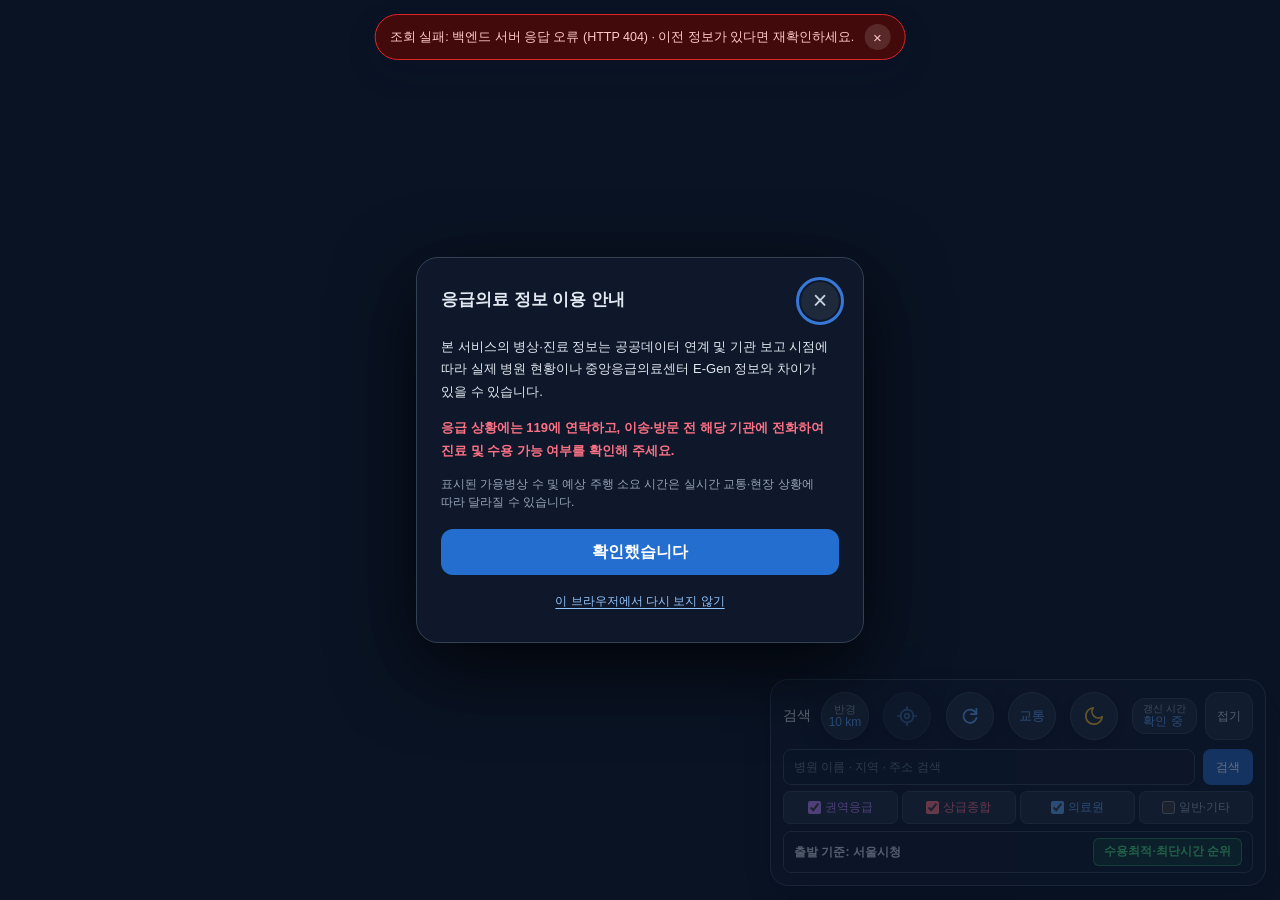
==== commit 75b9a68a: "261124_14_36" ====
--- a/frontend/index.html
+++ b/frontend/index.html
@@ -1,14 +1,22 @@
 <!DOCTYPE html>
 <html lang="ko" data-theme="dark">
 <!--
-  [HTML 태그/속성]
-  - <!DOCTYPE html> : 브라우저에 HTML5 웹 표준 모드로 렌더링하라고 알리는 문서 형식 선언임 (이름 변경 불가).
-  - <html lang="ko" data-theme="dark"> : 한국어(`ko`) 문서임을 스크린 리더·번역기에 알리고 초기 테마를 다크 모드로 지정함.
-  [프로젝트 전체 연결 지도 — 식당 정문 현관문(`index.html`) 비유]
-  - 브라우저 `GET /` 접속 -> 백엔드 `WebConfig.java` -> 바로 이 `frontend/index.html` 반환
-    ├── 스타일시트 8개 병렬 로드 : `css/style.css` + 하위 `css/*.css` 7개
-    ├── 스크립트 10개 모듈 병렬 로드 : `js/theme-init.js` + `js/app.js` + 하위 `js/*.js` 8개
-    └── 백엔드 REST API 8개 연동 : `EmergencyApiController.java` (`/api/config`, `/api/hospitals`, `/api/hospitals/{hpid}`, `/api/directions`, `/api/directions/rank`, `/api/geocode`, `/api/reverse-geocode`, `/api/health`)
+  [HTML 문서 선언 및 표준 속성 (이름 변경 불가)]
+  - <!DOCTYPE html> : 브라우저가 HTML5 표준 모드로 문서를 그리도록 지정하는 선언임.
+  - <html lang="ko"> : 문서 기본 언어를 한국어로 알려 스크린 리더와 번역기가 참조함.
+
+  [커스텀 데이터 속성명]
+  - data-theme="dark" : CSS 테마 선택자와 `js/theme-init.js`·`js/search-controls.js`가 참조하는 테마 상태임.
+
+  [동작 흐름]
+  - 백엔드 진입 경로 :
+    · 브라우저 `GET /` (또는 `/?hospital=...`) ──> `SecurityHeadersFilter`가 보안 헤더 5종 부여
+    · ──> `WebConfig.addViewControllers()`가 `forward:/index.html`로 포워딩
+    · ──> `WebConfig.addResourceHandlers()`가 `noCache`와 Weak ETag로 `frontend/index.html` 반환
+  - 프론트엔드·API 연동 :
+    · CSS 8개·ES 모듈 10개 로드 ──> `EmergencyApiController` 공개 REST API 호출
+    · 연동 경로 : `/api/config`, `/api/hospitals`, `/api/hospitals/{hpid}`, `/api/directions`
+    · 추가 경로 : `/api/directions/rank`, `/api/geocode`, `/api/reverse-geocode`, `/api/health`
 -->
 <head>
     <meta charset="utf-8">
@@ -16,16 +24,31 @@
     <meta name="color-scheme" content="light dark">
     <meta name="theme-color" content="#0f172a">
     <!--
-      [HTML 메타 태그]
-      - charset="utf-8" : 한글·특수기호가 깨지지 않도록 유니코드 인코딩을 선언함.
-      - viewport="width=device-width, initial-scale=1, viewport-fit=cover" : 아이폰 다이내믹 아일랜드·하단 홈 바까지 지도를 꽉 채우고 `env(safe-area-inset-*)` 여백을 활성화함 (절대 `maximum-scale=1`이나 `user-scalable=no`로 핀치 확대를 막지 않아 웹 접근성 WCAG 1.4.4를 준수함).
-      - color-scheme / theme-color : 브라우저 기본 스크롤바·폼 컨트롤과 모바일 상단 상태바 색상을 다크 관제 테마에 맞춤.
+      [HTML 메타 태그 및 표준 속성 (이름 변경 불가)]
+      - <head> / <meta> : 문서 메타 정보를 담는 영역과 단일 메타 태그임.
+      - charset="utf-8" : 한글과 특수문자를 UTF-8 유니코드로 인코딩하도록 선언함.
+      - name="viewport" content="width=device-width, initial-scale=1, viewport-fit=cover" :
+        · 화면 너비를 기기 폭에 맞추고 모바일 노치 영역(`env(safe-area-inset-*)`)까지 확장함.
+        · `maximum-scale=1`·`user-scalable=no`를 쓰지 않아 핀치 확대(WCAG 1.4.4)를 보장함.
+      - name="color-scheme" content="light dark" : 브라우저 기본 스크롤바와 폼의 명암 모드를 지정함.
+      - name="theme-color" content="#0f172a" : 모바일 주소창과 상태바 색상을 지정함.
+
+      [동작 흐름]
+      - 테마 동적 갱신 : `js/theme-init.js` 초기 설정 ──> `js/search-controls.js:applyTheme()` 전환 시 `color-scheme` 동기화
     -->
 
     <script src="js/theme-init.js"></script>
     <!--
-      [내가 분리한 초기화 스크립트] `js/theme-init.js`
-      - 스타일시트가 칠해지기 직전에 `localStorage`의 테마 설정을 읽어 흰 화면 깜빡임(FOUC)을 0ms로 원천 차단함.
+      [HTML 스크립트 태그 및 표준 속성 (이름 변경 불가)]
+      - <script src="..."> : `defer`·`async`·`type="module"` 없이 `<head>` 파싱 중 즉시 동기 실행됨.
+
+      [연결 스크립트 파일]
+      - `js/theme-init.js` : 첫 화면 그리기 직전에 저장된 테마를 적용하는 외부 스크립트임.
+
+      [동작 흐름]
+      - 화면 깜빡임(FOUC) 방지 : `css/style.css` 적용 전 ──> `js/theme-init.js` 즉시 실행
+        ├── `localStorage`의 `'yonsei119-theme'` 읽기 ──> `<meta name="color-scheme">`·`<html data-theme>` 확정
+        └── 인라인 스크립트 대신 외부 파일 분리 ──> CSP 보안 정책과 호환됨
     -->
 
     <title>연세 119 응급실 정보 시스템</title>
@@ -33,8 +56,19 @@
     <link rel="apple-touch-icon" href="./Assets/공공데이터포탈_logo.png">
     <link rel="manifest" href="manifest.webmanifest">
     <!--
-      [HTML 링크 태그]
-      - rel="manifest" href="manifest.webmanifest" : 스마트폰 홈 화면에 네이티브 앱처럼 설치(PWA)할 수 있게 해 주는 매니페스트 연결임.
+      [HTML 제목·링크 태그 및 표준 속성 (이름 변경 불가)]
+      - <title> : 브라우저 탭과 스크린 리더가 읽는 문서 제목을 정의함.
+      - <link rel="icon" type="image/png"> / <link rel="apple-touch-icon"> : 파비콘과 iOS 홈 아이콘을 지정함.
+      - <link rel="manifest" href="..."> : 설치형 웹 앱(PWA) 매니페스트 파일을 연결함.
+
+      [연결 리소스 경로]
+      - `./Assets/공공데이터포탈_logo.png` : 파비콘 및 애플 터치 아이콘 이미지 파일 경로.
+      - `manifest.webmanifest` : 앱 이름·아이콘·화면 모드를 담은 PWA 설정 파일.
+
+      [동작 흐름]
+      - 정적 자산·매니페스트 서빙 :
+        ├── `/Assets/**` 요청 ──> `WebConfig.addResourceHandlers()`가 7일 공용 캐시로 반환
+        └── `manifest.webmanifest` ──> `WebConfig`·`SecurityHeadersFilter`가 `application/manifest+json;charset=UTF-8`로 보호
     -->
 
     <link rel="preconnect" href="https://oapi.map.naver.com" crossorigin>
@@ -42,20 +76,37 @@
     <link rel="preconnect" href="https://map.pstatic.net" crossorigin>
     <link rel="preconnect" href="https://hangeul.pstatic.net" crossorigin>
     <!--
-      [HTML 성능 최적화 태그] rel="preconnect" : 외부 지도 SDK·WebGL 벡터 타일·웹폰트 서버와 DNS+TLS 악수를 미리 끝내 초기 로딩 시간(LCP)을 단축함.
+      [HTML 성능 최적화 링크 속성 (이름 변경 불가)]
+      - <link rel="preconnect" href="..." crossorigin> : 외부 서버와 DNS·TCP·TLS 연결을 미리 여는 힌트임.
+
+      [사전 연결 외부 호스트]
+      - 지도 : 네이버 지도 SDK(`oapi.map.naver.com`), 벡터 타일(`nrbe.map.naver.net`), 지도 자산(`map.pstatic.net`).
+      - 웹폰트 : 네이버 한글 웹폰트 서버(`hangeul.pstatic.net`).
+
+      [동작 흐름]
+      - 초기 지연 단축 : HTML 파싱 단계 `preconnect` ──> 네트워크 연결 사전 수립 ──> 첫 지도·LCP 표시 단축
     -->
 
+    <!--suppress JSUnresolvedLibraryURL -->
     <link
-            rel="preload"
+            id="nanum-webfont-link"
+            rel="stylesheet"
             href="https://hangeul.pstatic.net/hangeul_static/css/nanum-square-neo.css"
-            as="style"
-            onload="this.onload=null;this.rel='stylesheet'"
+            media="print"
     >
     <noscript>
+        <!--suppress JSUnresolvedLibraryURL -->
         <link rel="stylesheet" href="https://hangeul.pstatic.net/hangeul_static/css/nanum-square-neo.css">
     </noscript>
     <!--
-      [비차단 웹폰트 로드] 외부 나눔스퀘어네오 폰트 CSS가 느려도 지도와 병상 숫자가 먼저 즉시 뜨도록 `preload` 후 비동기 적용함.
+      [HTML 비차단 폰트 프리로드 및 표준 태그 (이름 변경 불가)]
+      - <link rel="preload" as="style" onload="..."> : 외부 CSS를 화면 차단 없이 먼저 내려받는 비동기 패턴임.
+        · 완료 시 `onload`가 `rel='stylesheet'`로 바꾸고 `this.onload=null`로 재실행을 막음.
+      - <noscript> : 자바스크립트가 꺼진 환경에서 기본 `<link rel="stylesheet">`를 적용하는 태그임.
+      - noinspection JSUnresolvedLibraryURL 주석 : 외부 CDN 웹폰트 링크에 대한 IntelliJ 로컬 라이브러리 누락 경고를 끄는 IDE 지시어임.
+
+      [동작 흐름]
+      - 렌더링 차단 회피 : `hangeul.pstatic.net` 폰트 선행 다운로드 ──> `onload`로 스타일 적용 ──> 지도·병상 표시 지연 없음
     -->
 
     <link rel="stylesheet" href="css/style.css">
@@ -67,20 +118,36 @@
     <link rel="stylesheet" href="css/dark-theme.css">
     <link rel="stylesheet" href="css/responsive.css">
     <!--
-      [내가 병렬 분리한 8개 CSS 모듈]
-      - 느린 직렬 `@import` 대신 HTML `<link>` 8개를 나란히 선언해 브라우저가 `css/*.css` 모든 스타일 파일을 동시에 병렬 다운로드함.
+      [HTML 스타일시트 태그 및 표준 속성 (이름 변경 불가)]
+      - <link rel="stylesheet" href="..."> : CSS 파일을 문서에 연결해 적용하는 표준 링크 태그임.
+
+      [모듈 및 파일 구성]
+      - 8개 기능별 CSS 병렬 선언 : 직렬 `@import` 대신 HTML `<link>`로 나란히 선언해 동시 다운로드함.
+        · 기본·지도 : `css/style.css`, `css/panels-toolbar.css`, `css/map-overlays.css`
+        · 시트·경로·알림 : `css/sheet-egen.css`, `css/directions-eta.css`, `css/dialogs-toast.css`
+        · 테마·반응형 : `css/dark-theme.css`, `css/responsive.css`
     -->
 
     <link rel="modulepreload" href="js/constants.js">
     <link rel="modulepreload" href="js/state.js">
     <link rel="modulepreload" href="js/utils.js">
+    <link rel="modulepreload" href="js/user-features.js">
     <link rel="modulepreload" href="js/map-engine.js">
     <link rel="modulepreload" href="js/markers-cluster.js">
     <link rel="modulepreload" href="js/directions-eta.js">
     <link rel="modulepreload" href="js/hospital-sheet.js">
     <link rel="modulepreload" href="js/search-controls.js">
     <!--
-      [HTML 표준 모듈 프리로드] rel="modulepreload" : `js/app.js`가 하위 `import`를 해석하기를 기다리지 않고, 8개 병렬 ES 모듈을 처음부터 한꺼번에 내려받게 함.
+      [HTML 표준 ES 모듈 프리로드 속성 (이름 변경 불가)]
+      - <link rel="modulepreload" href="..."> : 진입 스크립트가 `import`를 해석하기 전 하위 모듈을 미리 내려받아 컴파일하게 하는 힌트임.
+
+      [선행 로드 모듈 목록]
+      - 기초·유틸리티 : `js/constants.js`, `js/state.js`, `js/utils.js`
+      - 지도·경로·시트·제어 : `js/map-engine.js`, `js/markers-cluster.js`, `js/directions-eta.js`, `js/hospital-sheet.js`, `js/search-controls.js`
+
+      [동작 흐름]
+      - 워터폴 제거 : 브라우저 `<link rel="modulepreload">` ──> 8개 ES 모듈 병렬 다운로드·컴파일 ──> `js/app.js` 대기 단축
+      - 서빙·캐시 연결 : `WebConfig.addResourceHandlers()` 서빙 & `sw.js`의 `APP_SHELL_ASSETS` 캐시 대상 포함
     -->
 
     <script
@@ -90,16 +157,33 @@
     ></script>
     <script type="module" src="js/app.js" fetchpriority="high"></script>
     <!--
-      [스크립트 로드 구성]
-      - `#naver-maps-sdk` : 네이버 지도 v3 GL 서브모듈 SDK임 (백엔드 `/api/config`에서 다른 Client ID가 내려오면 `map-engine.js`가 자동 재동기화함).
-      - `type="module" src="js/app.js"` : 표준 ES Module 모드로 메인 오케스트레이터를 구동함 (`type="module"`은 자동으로 `defer` 지연 실행과 엄격 모드 `'use strict'`가 적용됨).
+      [HTML 스크립트 태그 및 표준 속성 (이름 변경 불가)]
+      - <script id src> : 외부 스크립트에 요소 ID를 부여해 동기 로드하는 태그임.
+      - <script type="module" src="..." fetchpriority="high"> : ES 모듈 모드로 높은 우선순위로 로드함.
+        · 특징 : `type="module"`은 자동으로 `defer`(파싱 완료 후 실행)와 `'use strict'`가 적용됨.
+
+      [요소 ID 및 커스텀 데이터 속성명]
+      - `#naver-maps-sdk` / `data-client-id="xfbxloc8km"` : 로드된 네이버 지도 Client ID를 비교하는 기준 속성임.
+      - `js/app.js` : 프론트엔드 메인 진입 모듈 파일임.
+
+      [동작 흐름]
+      - 키 재동기화 : `app.js:init()` ──> `search-controls.js:syncFrontendConfig()` (`GET /api/config`)
+        └── 응답 `naverClientId` != `data-client-id` ──> `map-engine.js:ensureNaverMapSdkLoaded()` SDK 재로드
     -->
 </head>
 <body class="dark-mode" data-theme="dark">
 <main id="map" aria-label="응급의료기관 네이버 지도"></main>
 <!--
-  [HTML 시맨틱 태그] <main> : 문서의 핵심 본문 영역임을 나타내는 랜드마크 태그임 (형제 태그: `<header>`, `<nav>`, `<aside>`, `<section>`, `<footer>`).
-  [내가 지은 ID] #map : `js/map-engine.js:mountNaverMap()`이 WebGL 벡터 지도와 병원 카드 오버레이를 띄우는 전체화면 도화지임.
+  [HTML 시맨틱 태그 및 표준 속성 (이름 변경 불가)]
+  - <body> : 브라우저 화면에 실제로 표시되는 문서 본문 컨테이너 태그임.
+  - <main> : 문서 핵심 본문 영역임을 보조기기에 알리는 시맨틱 랜드마크 태그임.
+    · 동급 랜드마크 : `<header>`, `<nav>`, `<aside>`, `<section>`, `<footer>`.
+  - aria-label="..." : 시각 텍스트가 없는 요소의 역할을 스크린 리더에 설명하는 속성임.
+
+  [요소 ID·클래스명 및 커스텀 데이터 속성명]
+  - `.dark-mode` / `data-theme="dark"` / `data-sheet-layout` : 테마와 시트 형태를 동기화하는 `<body>` 속성임.
+    · 제어 모듈 : `css/dark-theme.css`, `search-controls.js:applyTheme()`, `hospital-sheet.js:syncResponsiveSheetLayout()`.
+  - `#map` : `map-engine.js:mountNaverMap()`이 네이버 지도(`state.map`)와 병원 카드 오버레이를 올리는 컨테이너임.
 -->
 
 <aside id="active-route-banner" class="active-route-banner" aria-live="polite" hidden>
@@ -133,8 +217,21 @@
     </div>
 </aside>
 <!--
-  [내가 지은 ID] #active-route-banner : 자동차 경로 표시 중 화면 상단에 뜨는 실시간 요약 배너임.
-  [UX 개선 포인트] 시트를 닫고 경로를 넓게 보는 중에도 즉시 응급실 전화(`#active-route-call`)를 걸거나 병원 상세(`#active-route-open` / `#active-route-name`)를 다시 열 수 있음.
+  [HTML 시맨틱 태그 및 표준 속성 (이름 변경 불가)]
+  - <aside> : 핵심 본문 주변에 붙는 보조 안내 영역임을 나타내는 시맨틱 태그임.
+  - <div> / <span> / <button type="button"> / <a> : 구획, 인라인 텍스트, 폼 제출 없는 버튼, 링크 태그임.
+  - aria-live="polite" / hidden / title / aria-label : 음성 안내, 비활성 숨김, 툴팁, 접근성 라벨 속성임.
+
+  [요소 ID 및 클래스명]
+  - 배너·요약 : `#active-route-banner` (`.active-route-banner`), `#active-route-api`, `#active-route-name`, `#active-route-meta`.
+  - 조작 버튼 : `#active-route-call`, `#active-route-open`, `#active-route-clear`, `#active-route-reset`.
+
+  [동작 흐름]
+  - 배너 표시 : `GET /api/directions` ──> `directions-eta.js:drawRouteOnMap()` ──> `banner.hidden = false` & 시간·전화 채움
+  - 버튼 조작 : `directions-eta.js:initDirectionsControls()` 연결 ──>
+    ├── `#active-route-name` / `#active-route-open` ──> `reopenActiveRouteHospital()` (상세 시트 재열기)
+    ├── `#active-route-clear` ──> `clearRouteOnMap()` (경로만 삭제)
+    └── `#active-route-reset` ──> `resetOriginAndRoute()` (출발점과 경로 모두 초기화)
 -->
 
 <div id="status-toast" class="status-toast" popover="manual" data-open="false">
@@ -153,9 +250,23 @@
 <div id="status-announcer" class="sr-only" role="status" aria-live="polite" aria-atomic="true"></div>
 <div id="alert-announcer" class="sr-only" role="alert" aria-atomic="true"></div>
 <!--
-  [HTML5 Popover & 접근성 라이브 영역]
-  - `popover="manual"` : 지도 클릭으로 실수로 닫히지 않는 Top-Layer 비침투형 알림 토스트임 (형제 옵션: 바깥 클릭 시 자동 닫히는 `popover="auto"`).
-  - `#status-announcer` / `#alert-announcer` : 시각장애인 스크린 리더에 일반 안내(`polite`)와 긴급 오류(`alert`)를 구분해 읽어 주는 숨김 공지판임.
+  [HTML5 Popover 및 WAI-ARIA 표준 속성 (이름 변경 불가)]
+  - popover="manual" : 바깥 클릭이나 ESC로 자동 닫히지 않고 스크립트·버튼으로만 닫히며 Top Layer에 표시됨.
+    · 형제 옵션 : `popover="auto"`는 바깥 클릭과 ESC 키로 자동 닫힘.
+  - popovertarget / popovertargetaction="hide" : JS 없이 선언적으로 대상 Popover를 닫는 버튼 속성임.
+  - role="status" / aria-live="polite" / aria-atomic="true" : 일반 상태 변경 시 문장 전체를 순차 낭독함.
+  - role="alert" / aria-atomic="true" : 오류·경고 발생 시 즉시 음성으로 알리는 긴급 영역 속성임.
+
+  [요소 ID·클래스명 및 커스텀 데이터 속성명]
+  - 토스트 UI : `#status-toast` (`.status-toast`), `#status` (`.status-toast-text`), `#status-toast-close`.
+  - 음성 안내·숨김 : `#status-announcer`, `#alert-announcer`, `.sr-only` (화면 숨김·스크린 리더 전용).
+  - `data-open` / `data-tone` : `js/utils.js:setStatus()`가 열림 여부(`"true"`/`"false"`)와 성격(`"info"`/`"error"`)을 기록함.
+
+  [동작 흐름]
+  - 토스트 제어 : `utils.js:setStatus(message)` ──> `showPopover()`/`hidePopover()` & 타이머(`4.2초`/`6.5초`)
+  - 음성 안내 및 닫기 :
+    ├── 확정 결과 문구(`…` 제외) ──> `#status-announcer` 또는 `#alert-announcer` 기록
+    └── `#status-toast-close` 클릭 ──> 선언적 닫기 + `app.js`가 `setStatus('')` 호출
 -->
 
 <aside id="mobile-top-left-menu" class="mobile-top-left-menu" aria-label="모바일 지도 도구 메뉴">
@@ -173,7 +284,18 @@
     <div id="mobile-menu-drawer" class="mobile-menu-drawer" hidden></div>
 </aside>
 <!--
-  [내가 지은 ID] #mobile-top-left-menu : 640px 이하 스마트폰에서 `#map-actions` 도구 모음을 담아 두는 좌측 상단 `☰` 서랍임 (`js/search-controls.js:syncMobileMenuPlacement` 연동).
+  [HTML 태그 및 표준 접근성 속성 (이름 변경 불가)]
+  - <aside> / <button type="button"> / <div> / <span> : 메뉴 영역과 토글 버튼·서랍 컨테이너 태그임.
+  - aria-expanded / aria-controls : 메뉴 펼침 상태와 제어할 서랍 요소 ID를 보조기기에 알림.
+  - aria-hidden="true" / hidden : 장식용 기호를 음성 낭독에서 제외하고 초기 상태를 숨김.
+
+  [요소 ID 및 클래스명]
+  - `#mobile-top-left-menu` (`.mobile-top-left-menu`), `#mobile-menu-btn` (`.mobile-menu-btn`), `#mobile-menu-drawer` (`.mobile-menu-drawer`).
+
+  [동작 흐름]
+  - 반응형 DOM 이동 : 뷰포트 `640px` 이하(`MOBILE_MAX_WIDTH`) ──> `search-controls.js:syncMobileMenuPlacement()`
+    └── `#map-actions` 툴바를 `#mobile-menu-drawer` 내부로 이동해 하단 검색 패널 공간 확보
+  - 열기·닫기 : `#mobile-menu-btn` 클릭 ──> `app.js`가 `toggleMobileMenu()` 호출
 -->
 
 <section id="search-panel" class="search-panel" aria-label="병원 검색과 필터">
@@ -290,7 +412,26 @@
             </div>
         </nav>
         <!--
-          [내가 지은 ID] #map-actions : 반경, 내위치, 새로고침, 교통, 다크모드, 갱신시각을 한 줄로 모은 액션 툴바임 (우측 바로 옆에 `#search-toggle` 접기 버튼이 나란히 배치됨).
+          [HTML 시맨틱·SVG·폼 태그 및 표준 속성 (이름 변경 불가)]
+          - <nav> : 지도 조작 버튼들이 모인 내비게이션 영역 태그임.
+          - <section> / <h2> / <p> / <time> : 반경 설정 팝오버, 제목, 도움말, 갱신 시각 표기 태그임.
+          - <label for> / <select aria-describedby> / <option value selected> :
+            · 화면에는 숨기되 스크린 리더에 연결되는 라벨과 도움말 연결 속성을 지정함.
+            · 6단계 반경 드롭다운에서 `selected`로 초기 선택 항목을 지정함.
+          - <button type="button" aria-pressed> : 켜짐·꺼짐 상태를 보조기기에 전달하는 토글 버튼 속성임.
+          - <svg viewBox="0 0 24 24" aria-hidden="true" focusable="false"> : 장식용 벡터 아이콘의 초점·낭독 제외임.
+
+          [요소 ID 및 클래스명]
+          - 툴바·반경 : `#map-actions` (`.map-actions`), `#radius-button`, `#radius-value`, `#radius-popover`, `#radius-title`.
+          - 반경 입력 : `#radius-close`, `#radius`, `#radius-help`.
+          - 조작·시각 : `#location-button`, `#refresh-button`, `#traffic-toggle`, `#theme-toggle`, `#theme-icon-moon`, `#theme-icon-sun`, `#updated-time`.
+
+          [동작 흐름]
+          - 반경·도구 버튼 연동 :
+            ├── `#radius` 변경 ──> `search-controls.js:initRadius()` ──> 마커·반경 원·순위 갱신
+            ├── `#location-button` ──> `locate()` / `#traffic-toggle` ──> `map-engine.js:toggleTrafficLayer()`
+            ├── `#theme-toggle` ──> `initThemeToggle()` (다크·라이트 전환)
+            └── `#refresh-button` ──> `loadData(true)` ──> `GET /api/hospitals?refresh=true&compact=true` ──> `updateSummary()` ──> `#updated-time` 반영
         -->
 
         <button
@@ -324,7 +465,19 @@
             </form>
         </search>
         <!--
-          [HTML5 시맨틱 태그] <search> : 검색 폼 영역임을 보조기기에 명확히 알려주는 표준 랜드마크 태그임.
+          [HTML5 시맨틱 태그 및 표준 폼 속성 (이름 변경 불가)]
+          - <search> : 검색 입력창과 결과 제어를 감싸는 HTML 시맨틱 랜드마크 태그임.
+          - <form autocomplete="off"> : 브라우저 기본 자동완성 팝업이 화면을 가리지 않게 끔.
+          - <input type="search"> : 검색 입력용 필드이며 `enterkeyhint="search"`로 모바일 키보드에 검색 버튼을 띄움.
+          - autocapitalize="off" / spellcheck="false" / aria-controls : 자동 대문자·맞춤법 밑줄을 끄고 결과 목록을 연결함.
+          - <button type="submit"> : 엔터 키나 버튼 클릭 시 폼의 `submit` 이벤트를 발생시킴.
+
+          [요소 ID 및 클래스명]
+          - `.search-row`, `#search-form`, `#keyword`.
+
+          [동작 흐름]
+          - 검색·지오코딩 흐름 : `#keyword` (`input`·`focus`) 또는 `#search-form` (`submit`) ──> `app.js` ──> `search-controls.js:updateSearch()`
+            └── 병원명 매칭 목록 + `GET /api/geocode` 주소 출발점 이동 버튼 표시
         -->
 
         <ul
@@ -335,7 +488,16 @@
                 hidden
         ></ul>
         <!--
-          [웹 접근성 보강] `list-style: none`이 적용된 `<ul>`이 iOS/macOS Safari VoiceOver에서도 목록 개수를 정상 낭독하도록 `role="list"`를 명시했음.
+          [HTML 태그 및 표준 접근성 속성 (이름 변경 불가)]
+          - <ul> / role="list" / aria-label / hidden : 목록 태그, 역할 명시, 접근성 이름, 초기 숨김임.
+            · CSS `list-style: none` 적용 시 Safari VoiceOver가 목록 역할을 잃지 않도록 `role="list"`를 둠.
+
+          [요소 ID 및 클래스명]
+          - `#search-results` (`.search-results`).
+
+          [동작 흐름]
+          - 동적 렌더링 : `search-controls.js:updateSearch()` ──> 병원 결과(최대 8건) & 주소 지오코딩 버튼 생성
+            └── `geocodeAndMoveOrigin()` ──> `GET /api/geocode?query=...` ──> `<li>` 항목 채움
         -->
 
         <div class="filters">
@@ -360,19 +522,17 @@
             </label>
         </div>
         <!--
-          [내가 지은 클래스/ID] .filters, #filter-regional/tertiary/medical/other : 지도 마커와 실도로 추천 순위 양쪽에 동시 적용되는 4대 기관 등급 필터임.
-        -->
-
-        <div class="symptom-filter-wrap">
-            <div
-                    id="symptom-chips-bar"
-                    class="symptom-chips-bar"
-                    role="group"
-                    aria-label="응급 증상 및 가용 병상 빠른 필터"
-            ></div>
-        </div>
-        <!--
-          [신규 핵심 도메인 UI] #symptom-chips-bar : `js/search-controls.js:renderSymptomChips()`가 `[가용병상만]`, `[소아응급]`, `[뇌졸중·뇌출혈]`, `[흉통·심근경색]` 등 원터치 필터 칩을 채우는 가로 스크롤 바임.
+          [HTML 폼 체크박스 및 표준 속성 (이름 변경 불가)]
+          - <label> / <input type="checkbox" checked> : 라벨이 체크박스를 감싸 클릭 영역을 넓히고 초기 선택 상태를 줌.
+
+          [요소 ID 및 클래스명]
+          - 그룹·종별 클래스 : `.filters`, `.regional`(권역응급), `.tertiary`(상급종합), `.medical`(의료원), `.other`(일반·기타).
+          - 체크박스 ID : `#filter-regional`, `#filter-tertiary`, `#filter-medical`, `#filter-other`.
+
+          [동작 흐름]
+          - 양방향 필터 연동 : 4개 체크박스 `change` 이벤트 ──> `app.js` 핸들러 실행
+            ├── `markers-cluster.js:updateMarkers()` ──> 지도 마커 즉시 필터링
+            └── `directions-eta.js:loadEtaRanking()` ──> `GET /api/directions/rank` (`includeRegional`~`includeOther`) 전송
         -->
 
         <p id="map-count" class="map-count" role="status"></p>
@@ -399,15 +559,48 @@
             <div id="eta-rank-box" class="eta-rank-box" hidden></div>
         </div>
         <!--
-          [내가 지은 ID] #origin-eta-bar : 현재 출발 기준 주소와 다중 지표(수용최적 vs 순수 최단시간) 병원 추천 패널(`#eta-rank-box`)을 담는 하단 바임.
+          [HTML 태그 및 표준 접근성 속성 (이름 변경 불가)]
+          - <p role="status"> : 반경 내 병원 수 변화를 보조기기에 알리는 상태 영역 태그임.
+          - <button type="button" aria-expanded="false" hidden> : 펼침 상태와 초기 숨김 여부를 제어함.
+
+          [요소 ID 및 클래스명]
+          - 카운트·바 : `#map-count` (`.map-count`), `#origin-eta-bar` (`.origin-eta-bar`), `#origin-address-text` (`.origin-address-text`).
+          - 버튼·결과 : `#origin-reset-btn` (`.origin-reset-btn`), `#eta-rank-btn` (`.eta-rank-btn`), `#eta-rank-box` (`.eta-rank-box`).
+
+          [동작 흐름]
+          - 카운트·주소 갱신 :
+            ├── `markers-cluster.js:updateMarkers()` ──> `#map-count` 병원 수 갱신
+            └── `search-controls.js:updateOriginAddress()` ──> `GET /api/reverse-geocode` ──> `#origin-address-text` 표시
+          - 순위·초기화 :
+            ├── `#eta-rank-btn` 클릭 ──> `directions-eta.js:loadEtaRanking()` ──> `GET /api/directions/rank` ──> `#eta-rank-box` 렌더링
+            └── `#origin-reset-btn` 클릭 ──> `directions-eta.js:resetOriginAndRoute()` 실행
         -->
     </div>
 </section>
 <!--
-  [내가 지은 ID] #search-panel : 검색·종별필터·증상프리셋·반경·출발지·추천순위를 하나로 묶은 우측 하단(모바일 하단) 통합 관제 패널임.
+  [HTML 시맨틱 태그 및 표준 접근성 속성 (이름 변경 불가)]
+  - <section aria-label> : 독립된 주제 영역을 묶고 보조기기에 영역 제목을 알림.
+  - <button aria-expanded aria-controls> : 접기·펼치기 상태와 제어 대상 요소 ID를 연결함.
+
+  [요소 ID 및 클래스명]
+  - `#search-panel` (`.search-panel`), `#search-panel-heading` (`.panel-heading`), `#search-toggle` (`.panel-toggle`), `#search-content`.
+
+  [동작 흐름]
+  - 접기·펼치기 : `#search-toggle` 클릭 ──> `search-controls.js:initPanels()` ──> `#search-content` 접기·`.is-collapsed` 토글
+  - 지도 여백 동기화 : `ResizeObserver`·크기 측정 ──> CSS 변수 `--search-panel-height` 갱신
 -->
 
 <div id="sheet-dim" class="sheet-dim" hidden></div>
+<!--
+  [HTML 표준 속성 (이름 변경 불가)]
+  - <div hidden> : `hidden`은 요소가 비활성 상태일 때 렌더링과 접근성 트리에서 숨기는 불리언 속성임.
+
+  [요소 ID 및 클래스명]
+  - `#sheet-dim` (`.sheet-dim`) : 상세 시트가 열릴 때 배경 지도를 어둡게 가리는 반투명 배경 막임.
+
+  [동작 흐름]
+  - 배경 클릭 닫기 : `#sheet` 열림 ──> `#sheet-dim` 표시 ──> 사용자 클릭 ──> `app.js` ──> `hospital-sheet.js:closeSheet()`
+-->
 
 <section
         id="sheet"
@@ -440,6 +633,19 @@
             ×
         </button>
     </div>
+    <!--
+      [HTML 태그 및 표준 접근성 속성 (이름 변경 불가)]
+      - <div aria-hidden="true"> / <span> / <p> / <h1> / <button type="button" aria-label> :
+        · 상단 스와이프 손잡이(음성 낭독 제외)와 병원 이름·종별·주소를 담는 헤더 태그 구성임.
+
+      [요소 ID 및 클래스명]
+      - 핸들·헤더 : `#sheet-drag-handle`, `.sheet-header`, `#sheet-updated`, `#hospital-type`.
+      - 정보·닫기 : `#hospital-name`, `#hospital-address`, `#hospital-distance`, `#sheet-close`.
+
+      [동작 흐름]
+      - 정보 채움 : `hospital-sheet.js:openHospital()` ──> 이름·종별·주소·거리·동기화 시각 표시
+      - 스와이프 전환 : `#sheet-drag-handle` 드래그 ──> `initSheetDrag()` ──> 전체 펼침 <-> Half-Peek(`268px`) <-> 닫힘
+    -->
 
     <div class="sheet-scroll">
         <p class="safety-note">
@@ -448,6 +654,16 @@
         </p>
 
         <div id="contact-actions" class="contact-actions"></div>
+        <!--
+          [요소 ID 및 클래스명]
+          - `.sheet-scroll`, `.safety-note`, `#contact-actions` (`.contact-actions`).
+
+          [동작 흐름]
+          - 버튼 동적 생성 : `hospital-sheet.js:renderContacts()` ──> `#contact-actions` 내부 채움
+            ├── 응급실·대표 전화 `tel:` 발신 링크
+            ├── 네이버 지도·카카오맵·티맵 길안내 버튼
+            └── `?hospital={hpid}` 공유 버튼 (Web Share API / 클립보드 복사)
+        -->
 
         <section class="detail-section directions-section" id="section-directions">
             <div class="section-heading directions-heading">
@@ -486,6 +702,22 @@
                 <p class="empty-state">자동차 예상 소요 시간과 최적 경로를 계산하고 있습니다…</p>
             </div>
         </section>
+        <!--
+          [HTML 태그 및 표준 속성 (이름 변경 불가)]
+          - <section> / <h2> / <label class="sr-only" for> : 구획, 제목, 스크린 리더 전용 라벨임.
+          - <select> / <option value selected> / <button type="button"> / <div aria-live="polite"> :
+            · 드롭다운 선택, 기본 선택값, 일반 버튼, 갱신 시 순차 낭독 영역임.
+
+          [요소 ID 및 클래스명]
+          - `#section-directions`, `#directions-status-badge`, `#directions-api`, `#directions-waypoint`.
+          - `#directions-draw-btn`, `#directions-clear-btn`, `#directions-result`.
+
+          [동작 흐름]
+          - 경유지·경로 조회 : `directions-eta.js:populateWaypointSelect()` ──> `loadDirectionsForHospital()` ──> `GET /api/directions`
+          - 화면 표시·지도 선 :
+            ├── 4대 옵션(`trafast`, `traoptimal`, `tracomfort`, `traavoidtoll`)·혼잡 칩·회전 안내 ──> `#directions-result`
+            └── `#directions-draw-btn` 클릭 ──> 지도에 WebGL GeoJSON 경로선 표시
+        -->
 
         <section class="detail-section" id="section-messages">
             <div class="section-heading">
@@ -526,6 +758,21 @@
         </section>
 
         <p id="data-state" class="data-state"></p>
+        <!--
+          [HTML 태그]
+          - <section> / <h2> / <span> / <div> / <p> : 5개 상세 보드 구획과 상태 문단 태그임.
+
+          [요소 ID 및 클래스명]
+          - 공지·응급실 : `#section-messages` (`#message-count`, `#messages`), `#section-er-beds` (`#bed-time`, `#er-beds-board`).
+          - 입원·장비 : `#section-inpatient-beds` (`#inpatient-beds-board`), `#section-equipment` (`#equipment`).
+          - 중증·상태·성능 : `#section-severe` (`#severe-time`, `#severe`), `#data-state`, `.detail-section-deferred`.
+
+          [동작 흐름]
+          - 5대 보드 렌더링 : `hospital-sheet.js` 렌더러 ──> `constants.js` 스키마 매핑 ──> 각 DOM 채움
+            ├── `renderMessages()`, `renderBeds()` (`EMERGENCY_BED_ITEMS`·`INPATIENT_BED_SECTIONS`)
+            ├── `renderEquipment()` (`EQUIPMENT_TABLE_ITEMS`), `renderSevere()` (`SEVERE_DISEASE_GROUPS`)
+            └── `openHospital()` ──> 누락된 데이터 소스 안내를 `#data-state`에 표기
+        -->
 
         <details id="developer-mode" class="developer-mode detail-section-deferred">
             <summary>
@@ -564,11 +811,36 @@
                 <div id="basic-info" class="basic-info"></div>
             </div>
         </details>
+        <!--
+          [HTML5 네이티브 접기·펼치기 태그 및 표준 속성 (이름 변경 불가)]
+          - <details> / <summary> / <small> / open : JS 없이도 아코디언 펼침·접기와 `toggle` 이벤트를 제공함.
+            · `open` 속성을 붙인 항목은 페이지 로드 시 기본 펼침 상태로 시작함.
+
+          [요소 ID 및 클래스명]
+          - 제어·상태 : `#developer-mode`, `#developer-spinner`, `#developer-status`, `.raw-details`.
+          - 원본 영역 : `#all-beds`, `#all-severe`(기본 펼침), `#all-messages`, `#basic-info`.
+
+          [동작 흐름]
+          - 온디맨드 단건 상세 조회 : `#developer-mode` `toggle` 이벤트 ──> `app.js` ──> `renderDeveloperInspector()`
+            ├── 미보강 기관 (`!_detailHydrated`) ──> `GET /api/hospitals/{hpid}` ──> `state.detailCache` 저장
+            └── `API_FIELD_LABELS`·`MKIOSKTY_METADATA` 대조 ──> `#all-beds`·`#all-severe`·`#all-messages`·`#basic-info` 출력
+        -->
     </div>
 </section>
 <!--
-  [내가 지은 ID] #sheet : 대화면 모달 · 일반 모니터 우측 드로어 · 스마트폰 바텀시트(+ Half-Peek 2단 스냅)로 변신하는 병원 상세 관제 시트임.
-  [불필요 레거시 제거] 더 이상 참조되지 않던 구형 숨김 컨테이너(`#beds-board`)를 깔끔히 정리했음.
+  [HTML 시맨틱·표준 접근성 속성 (이름 변경 불가)]
+  - role="dialog" / aria-modal="true" / aria-labelledby : 제목이 연결된 모달 대화창임을 보조기기에 알림.
+  - aria-hidden="true" / inert : 닫힌 동안 내부 버튼의 포커스 이동과 스크린 리더 탐색을 막는 속성임.
+
+  [요소 ID 및 클래스명]
+  - `#sheet` (`.sheet`, `.open`, `.half-peek`).
+
+  [동작 흐름]
+  - 열림·접근성 전환 : `hospital-sheet.js:openHospital()` ──> `inert = false`, `aria-hidden = "false"` & `app.js` 포커스 트랩
+  - 반응형 레이아웃 : `syncResponsiveSheetLayout()` & `css/responsive.css`
+    ├── `1200×680` 이상 대화면 ──> 중앙 모달(`modal`)
+    ├── 중형 데스크톱 화면 ──> 우측 드로어(`slider`)
+    └── `640px` 이하·터치 기기 ──> 하단 바텀시트(`mobile`)
 -->
 
 <dialog
@@ -602,7 +874,17 @@
     </button>
 </dialog>
 <!--
-  [HTML5 네이티브 모달] <dialog id="cluster-dialog" closedby="any"> : 겹친 병원 카드 클릭 시 열리며, 어두운 배경(`::backdrop`) 클릭이나 `ESC`로 즉시 닫힘.
+  [HTML5 네이티브 모달 태그 및 표준 속성 (이름 변경 불가)]
+  - <dialog closedby="any" aria-labelledby="..."> : `showModal()` 호출 시 Top Layer와 `::backdrop`을 자동 생성함.
+    · `closedby="any"` 속성으로 백드롭 클릭과 ESC 키 닫기를 네이티브 지원함.
+
+  [요소 ID 및 클래스명]
+  - `#cluster-dialog` (`.cluster-dialog`), `#cluster-title`, `#cluster-close`, `#cluster-list`, `#cluster-zoom`.
+
+  [동작 흐름]
+  - 클러스터 열기 : 겹친 카드 클릭 ──> `markers-cluster.js:openCluster()` ──> `state.clusterItems` 채움 ──> `showModal()`
+  - 구역 확대 : `#cluster-zoom` 클릭 ──> `app.js` ──> `naver.maps.LatLngBounds` & `map-engine.js:fitBounds()` 실행
+  - 구형 브라우저 폴백 : `closedby` 미지원 환경 ──> `utils.js:installDialogLightDismiss()` 백드롭 닫기 처리
 -->
 
 <dialog
@@ -654,7 +936,18 @@
     </button>
 </dialog>
 <!--
-  [HTML5 네이티브 모달] <dialog id="notice-dialog" closedby="any"> : 최초 접속 시 공공데이터 갱신 시차 및 사전 전화 확인 안전 수칙을 고지하는 모달 다이얼로그임.
+  [HTML5 네이티브 모달 태그 및 표준 속성 (이름 변경 불가)]
+  - <dialog closedby="any" aria-labelledby="..." aria-describedby="..."> : 제목과 설명 본문을 스크린 리더에 연결함.
+  - <strong> : 중요한 경고나 필수 확인 사항을 의미론적으로 강조하는 표준 태그임.
+
+  [요소 ID 및 클래스명]
+  - 모달·본문 : `#notice-dialog` (`.notice-dialog`), `#notice-title`, `#notice-close`, `#notice-description` (`.notice-copy`).
+  - 버튼 : `#notice-confirm`, `#notice-skip`.
+
+  [동작 흐름]
+  - 최초 안내 및 다시 보지 않기 : `search-controls.js:initNotice()` ──> `localStorage`에서 `NOTICE_KEY` 조회
+    ├── `'1'` 아님(딥링크·비공지 프리뷰 제외) ──> `showModal()`로 이용 안내 모달 열기
+    └── `#notice-skip` 클릭 ──> `NOTICE_KEY`에 `'1'` 저장 후 모달 닫기
 -->
 </body>
 </html>
--- a/frontend/css/style.css
+++ b/frontend/css/style.css
@@ -25,12 +25,41 @@
     background: var(--bg-page);
 }
 /*
- * [CSS 문법] :root(문서 최상위 html 선택자), --변수명(CSS 커스텀 프로퍼티 선언), var(--변수명)(선언한 디자인 토큰 불러쓰기)
- * [브라우저 내장 속성] color-scheme: light dark (스크롤바·폼 컨트롤을 OS/페이지 테마에 자동 일치시키는 표준 속성, 이름 변경 불가)
- * [내가 지은 이름] --edge(화면 여백), --action-size(원형 도구 버튼 크기), --search-panel-height(검색 패널 동적 높이), --primary-blue 등
- * [병렬 스타일시트 아키텍처 안내]
- * - 이 css/style.css 파일은 전체 공통 디자인 토큰과 기본 리셋, 지도 캔버스(#map)만 가볍게 담당함.
- * - 세부 UI는 역할별로 frontend/css/*.css 7개 모듈 파일로 병렬 분리되어 브라우저가 동시에 다운로드함.
+ * [CSS 문법]
+ * - :root : 문서 최상위 요소(<html>)를 선택하는 표준 의사 클래스임.
+ * - --변수명: 값 : 전역 CSS 변수(커스텀 속성)를 선언하는 표준 문법임.
+ * - var(--변수명) : 선언한 CSS 변수 값을 읽어 대입하는 표준 함수임.
+ * - rgba(r, g, b, alpha) : 적·녹·청 색상에 불투명도(0~1)를 더하는 표준 색상 함수임.
+ *
+ * [표준 CSS 속성·단위·함수]
+ * - color-scheme: light dark : 스크롤바·폼 위젯이 라이트/다크 테마를 따르게 함.
+ * - font-family / sans-serif : 우선 적용할 글꼴 목록과 기본 고딕 대체 글꼴 키워드임.
+ * - text-size-adjust: 100% : 모바일 화면 회전 시 글자 자동 확대를 막는 표준 속성임.
+ * - color / background : 전경 글자색과 배경을 지정하는 표준 속성임.
+ * - px / s / % : 픽셀 크기(px), 초 단위 시간(s), 백분율(%) 단위임.
+ *
+ * [브라우저 확장 CSS 속성]
+ * - -webkit-text-size-adjust: 100% : Safari·WebKit 계열에서 글자 자동 확대를 막는 확장 속성임.
+ *
+ * [CSS 커스텀 속성명 (변수명)]
+ * - --font-ui / --font-bold : 일반 UI용과 굵은 제목용 웹폰트 스택 변수임.
+ * - --edge / --panel-padding / --action-size / --ui-gap : 외곽 여백·버튼 크기·간격 변수임.
+ * - --search-panel-height : 우측 하단 검색 패널의 초기 기준 높이(176px) 변수임.
+ * - --ticker-duration / --ticker-diff : 전광판 텍스트 스크롤 시간(8s)과 이동 거리(40px) 변수임.
+ * - --primary-blue / --primary-dark : 강조 파란색과 짙은 남색 브랜드 토큰 변수임.
+ * - --text-primary / --text-secondary : 기본 본문 글자색과 보조 설명 글자색 변수임.
+ * - --bg-page / --bg-panel : 페이지 바탕 배경색과 반투명 패널 배경색 변수임.
+ * - --border-subtle / --shadow-soft : 연한 테두리 선색과 부드러운 그림자 변수임.
+ *
+ * [연동 HTML 요소 및 JS 모듈]
+ * - index.html : <html> 요소에 기본 적용되며 로드된 8개 CSS 파일 전체가 :root 커스텀 CSS 변수를 참조함.
+ * - js/search-controls.js : initPanels()가 #search-panel 높이를 재어 --search-panel-height를 갱신함.
+ * - js/utils.js : updateMarquees()가 넘치는 글자 폭에 맞춰 --ticker-diff·--ticker-duration을 설정함.
+ *
+ * [동작 흐름]
+ * - 브라우저가 style.css 파싱 -> :root 전역 CSS 변수 초기값을 메모리에 등록함.
+ * - 다른 CSS 모듈 렌더링 -> var(--edge), var(--panel-padding) 등을 읽어 좌표를 계산함.
+ * - 패널 접기·창 리사이즈 발생 -> initPanels()가 --search-panel-height 값을 실시간 갱신함.
  */
 
 :root:has(> head > meta[name="color-scheme"][content="dark"]),
@@ -45,15 +74,40 @@
     background: #f6f8fc;
 }
 /*
- * [CSS 최신 선택자] :has(> head > meta[...]) 및 속성 선택자([data-theme="dark"])
- * [핵심 원리] JS 본문이 다 실행되기도 전에 첫 프레임부터 어두운 배경(#0b1120)을 확정하여 눈부신 흰 화면 깜빡임(FOUC)을 원천 차단함.
+ * [CSS 문법]
+ * - 선택자:has(조건) : 내부 조건을 만족하는 바깥 요소를 선택하는 표준 관계형 의사 클래스임.
+ * - 부모 > 자식 : 바로 아래 직계 자식 요소만 선택하는 표준 자식 결합자임.
+ * - [속성="값"] : 지정한 속성과 값이 정확히 일치하는 요소를 고르는 속성 선택자임.
+ *
+ * [표준 CSS 속성·단위·함수]
+ * - color-scheme: dark / light : 브라우저 기본 스크롤바와 폼 위젯의 명암 모드를 고정함.
+ * - background : 페이지 최하층 루트 배경색(#0b1120 또는 #f6f8fc)을 지정하는 표준 속성임.
+ *
+ * [CSS 선택자명]
+ * - html[data-theme="dark"] / html[data-theme="light"] : 현재 테마 속성으로 루트를 선택함.
+ * - :root:has(> head > meta[name="color-scheme"][content="dark|light"]) : 메타 태그와 연동됨.
+ *
+ * [연동 HTML 요소 및 JS 모듈]
+ * - index.html : <html lang="ko" data-theme="dark">와 <meta name="color-scheme">에 연동됨.
+ * - js/theme-init.js : 첫 페인트 전에 저장된 테마를 읽어 두 속성을 먼저 동기화함.
+ * - js/search-controls.js : applyTheme()가 테마 버튼 클릭 시 두 속성을 함께 교체함.
+ *
+ * [동작 흐름]
+ * - <head> 내 theme-init.js 실행 -> CSS 파싱 전에 html[data-theme]와 meta[content]를 확정함.
+ * - style.css 적용 직후 -> dark-theme.css 적용 전에도 첫 프레임 배경색이 즉시 확정됨.
+ * - 결과 -> 다크 모드 접속 시 초기 흰 화면 깜빡임(FOUC)을 차단함.
  */
 
 * {
     box-sizing: border-box;
 }
 /*
- * [CSS 문법] *(전체 요소 선택자), box-sizing: border-box (테두리와 안쪽 여백 padding을 너비 계산에 포함시켜 레이아웃 넘침을 방지)
+ * [CSS 문법]
+ * - * : 문서 내 모든 HTML 요소를 선택하는 표준 전체 선택자임.
+ *
+ * [표준 CSS 속성·단위·함수]
+ * - box-sizing: border-box : width·height 안에 padding과 border 두께까지 포함해 계산함.
+ * - 효과 : 안쪽 여백이나 테두리를 추가해도 요소 전체 크기가 바깥으로 넘치지 않게 함.
  */
 
 html,
@@ -72,8 +126,24 @@
     }
 }
 /*
- * [CSS 조건부 문법] @supports (height: 100dvh) (형제 조건문: @media, @container)
- * [브라우저 내장 단위] 100dvh (Dynamic Viewport Height : 아이폰 Safari·안드로이드 Chrome 상하단 주소창이 숨거나 나타날 때 실시간 높이에 딱 맞춤)
+ * [CSS 문법]
+ * - 선택자1, 선택자2 : 쉼표로 여러 선택자를 묶어 같은 규칙을 주는 표준 그룹 문법임.
+ * - @supports (조건) : 브라우저가 괄호 안의 속성·단위를 지원할 때만 내부 규칙을 적용함.
+ *
+ * [표준 CSS 속성·단위·함수]
+ * - width: 100% / height: 100% : 뷰포트 전체 너비와 높이를 백분율로 채움.
+ * - 100dvh : 모바일 주소창 접힘·펼침에 따라 실시간으로 변하는 동적 뷰포트 높이 단위임.
+ * - margin: 0 : 브라우저가 body에 기본으로 부여하는 바깥 여백을 제거함.
+ * - overflow: hidden : 문서 전체 스크롤을 막아 내부 패널 영역만 따로 스크롤되게 제한함.
+ * - overscroll-behavior: none : 스크롤 끝에 닿아도 당겨서 새로고침이나 바운스 전파를 막음.
+ *
+ * [연동 HTML 요소 및 JS 모듈]
+ * - index.html : 최상위 <html> 및 <body class="dark-mode" data-theme="dark"> 요소에 적용됨.
+ *
+ * [동작 흐름]
+ * - 기본 규칙 height: 100% 적용 -> 구형 브라우저에서도 전체 화면 높이를 확보함.
+ * - 100dvh 지원 브라우저 -> @supports 조건을 통과해 height: 100dvh로 덮어씀.
+ * - 모바일 주소창 높이 변동 -> 하단 고정 패널이 뷰포트 밖으로 밀리지 않고 화면 안에 머무름.
  */
 
 button,
@@ -87,6 +157,17 @@
 a {
     -webkit-tap-highlight-color: transparent;
 }
+/*
+ * [CSS 문법]
+ * - 선택자1, 선택자2 : 대화형 폼 요소와 링크 태그를 쉼표로 묶은 표준 그룹 선택자임.
+ *
+ * [표준 CSS 속성·단위·함수]
+ * - font: inherit : 폼 요소가 시스템 기본 글꼴을 쓰지 않고 부모의 글꼴·크기를 물려받게 함.
+ * - transparent : 완전 투명 색상을 의미하는 표준 CSS 색상 키워드임.
+ *
+ * [브라우저 확장 CSS 속성]
+ * - -webkit-tap-highlight-color : 모바일 터치 시 잠깐 뜨는 반투명 강조 배경을 없애는 확장 속성임.
+ */
 
 button:focus-visible,
 input:focus-visible,
@@ -97,12 +178,34 @@
     outline-offset: 2px;
 }
 /*
- * [CSS 의사 클래스] :focus-visible (마우스 클릭 때는 숨기고 키보드 Tab 이동 시에만 선명한 파란 포커스 링을 표시하여 웹 접근성 WCAG 2.4.7 충족)
+ * [CSS 문법]
+ * - :focus-visible : 마우스 클릭은 건너뛰고 키보드 Tab 등 초점 표시가 필요할 때만 적용됨.
+ *
+ * [표준 CSS 속성·단위·함수]
+ * - outline: 3px solid #3778d7 : 레이아웃 크기를 밀지 않고 바깥에 3px 파란 실선 테두리를 그림.
+ * - outline-offset: 2px : 요소 경계와 포커스 테두리 사이 간격을 2px 띄우는 표준 속성임.
+ *
+ * [연동 HTML 요소 및 JS 모듈]
+ * - index.html 및 동적 DOM : 화면의 모든 button·input·select·a·summary 요소에 적용됨.
+ * - js/app.js : bindGlobalKeyboardNavigation()의 Tab 이동 시 현재 초점 위치를 표시함.
  */
 
 [hidden] {
     display: none !important;
 }
+/*
+ * [CSS 문법]
+ * - [hidden] : HTML5 표준 hidden 속성이 선언된 모든 요소를 고르는 속성 선택자임.
+ *
+ * [표준 CSS 속성·단위·함수]
+ * - display: none : 요소를 화면과 레이아웃 계산에서 완전히 빼고 공간도 남기지 않음.
+ * - !important : 다른 선택자의 display: flex/grid보다 항상 우선 적용되도록 강제하는 키워드임.
+ *
+ * [연동 HTML 요소 및 JS 모듈]
+ * - index.html : #active-route-banner, #mobile-menu-drawer, #radius-popover, #sheet-dim에 적용됨.
+ * - index.html : #theme-icon-sun, #search-results, #origin-reset-btn, #eta-rank-box에도 적용됨.
+ * - js/search-controls.js / js/directions-eta.js / js/hospital-sheet.js : .hidden 토글로 즉시 숨김.
+ */
 
 .sr-only {
     position: absolute;
@@ -115,8 +218,18 @@
     border: 0;
 }
 /*
- * [내가 지은 클래스 이름] .sr-only (Screen Reader Only)
- * [핵심 원리] 눈에는 보이지 않지만 시각장애인용 스크린 리더(VoiceOver, TalkBack)는 정확히 읽어 주는 접근성 전용 숨김 상자임.
+ * [표준 CSS 속성·단위·함수]
+ * - position: absolute : 일반 문서 흐름에서 분리해 주변 요소 배치에 영향을 주지 않게 함.
+ * - width: 1px / height: 1px / padding: 0 / border: 0 : 물리 크기를 1px 최소 영역으로 줄임.
+ * - overflow: hidden / white-space: nowrap : 1px 밖으로 넘치는 글자를 자르고 줄바꿈을 막음.
+ * - clip-path: inset(50%) : 보이는 영역을 사방 50%씩 안쪽으로 잘라 화면에서 가림.
+ *
+ * [CSS 선택자명]
+ * - .sr-only : 눈에는 보이지 않지만 스크린 리더에는 텍스트를 읽히게 하는 접근성 클래스임.
+ *
+ * [연동 HTML 요소 및 JS 모듈]
+ * - index.html : #status-announcer, #alert-announcer와 입력창용 숨김 <label> 4곳에 적용됨.
+ * - js/utils.js : setStatus()가 안내 요소 내용을 바꾸면 스크린 리더가 상태 알림을 낭독함.
  */
 
 strong,
@@ -133,7 +246,15 @@
     text-wrap: balance;
 }
 /*
- * [CSS 최신 타이포그래피] text-wrap: balance (제목이 두 줄로 넘어갈 때 한 글자만 외롭게 떨어지지 않도록 줄 길이를 균형 있게 배분, 구형 브라우저는 자동 무시)
+ * [CSS 문법]
+ * - 선택자1, 선택자2 : 강조 인라인 태그와 제목 태그를 묶은 표준 그룹 선택자임.
+ *
+ * [표준 CSS 속성·단위·함수]
+ * - font-family / var(...) / sans-serif : 지정한 글꼴 변수와 대체 고딕 글꼴을 적용함.
+ * - text-wrap: balance : 제목이 여러 줄로 나뉠 때 각 줄의 글자 길이를 고르게 배분함.
+ *
+ * [CSS 커스텀 속성명 (변수명)]
+ * - --font-bold : :root에 정의한 굵은 제목용 웹폰트(NanumSquareNeoBold) 변수임.
  */
 
 #map {
@@ -151,8 +272,22 @@
     }
 }
 /*
- * [CSS ID 선택자] #map (index.html의 <main id="map"> 요소와 1:1 매칭)
- * [핵심 원리] position: fixed; inset: 0; 으로 화면 전체를 빈틈없이 덮는 네이버 WebGL 벡터 지도 도화지임.
+ * [CSS 문법]
+ * - @supports (height: 100dvh) : 동적 높이 단위 지원 시에만 내부 높이 규칙을 적용함.
+ *
+ * [표준 CSS 속성·단위·함수]
+ * - position: fixed / inset: 0 : 상하좌우 네 모서리(0)에 맞춰 뷰포트 전체에 고정함.
+ * - z-index: 0 : 쌓임 순서를 맨 아래(0)로 두어 다른 UI 패널들이 항상 위에 올라오게 함.
+ * - width: 100% / height: 100% / 100dvh : 화면 가로·세로를 꽉 채우는 크기와 동적 높이 단위임.
+ * - background : 지도 타일이 그려지기 전에 먼저 보이는 초기 바탕 배경색을 지정함.
+ *
+ * [CSS 선택자명]
+ * - #map : 화면 전체 배경으로 고정되는 지도 컨테이너 ID 선택자임.
+ *
+ * [연동 HTML 요소 및 JS 모듈]
+ * - index.html : <main id="map" aria-label="응급의료기관 네이버 지도"> 요소와 매칭됨.
+ * - js/map-engine.js : mountNaverMap()이 내부에 .naver-map-canvas를 삽입하고 지도를 그림.
+ * - dark-theme.css : body.dark-mode #map 규칙이 다크 모드 배경을 #0b1120으로 덮어씀.
  */
 
 .regional {
@@ -171,8 +306,19 @@
     --hospital-color: #738295;
 }
 /*
- * [내가 지은 종별 클래스 & 변수] .regional(권역응급 보라), .tertiary(상급종합 빨강), .medical(의료원 파랑), .other(일반기타 슬레이트)
- * [핵심 원리] 필터 체크박스와 지도 마커 카드(.hospital-card), 클러스터 목록이 모두 이 --hospital-color 변수 하나를 공유해 색상을 자동 일치시킴.
+ * [CSS 커스텀 속성명 (변수명)]
+ * - --hospital-color : 하위 요소들이 var(--hospital-color)로 참조하는 기관 종별 색상 변수임.
+ *
+ * [CSS 선택자명]
+ * - .regional : 권역응급의료센터 계열 색상(보라색 #8049bd) 클래스임.
+ * - .tertiary : 상급종합병원 계열 색상(빨간색 #d34458) 클래스임.
+ * - .medical : 의료원 계열 색상(파란색 #2879ce) 클래스임.
+ * - .other : 일반·기타 응급의료기관 계열 색상(회색 #738295) 클래스임.
+ *
+ * [연동 HTML 요소 및 JS 모듈]
+ * - index.html : .filters 안 4개 체크박스 <label>의 글자색과 체크 강조색에 적용됨.
+ * - js/markers-cluster.js : visualGroup() 결과를 .hospital-card와 .cluster-item에 동적 부여함.
+ * - dark-theme.css : 어두운 배경 대비에 맞춘 밝은 색조로 각 변수를 재정의함.
  */
 
 .spinner {
@@ -195,6 +341,30 @@
     }
 }
 /*
- * [CSS 애니메이션 문법] @keyframes spin, transform: rotate(360deg)
- * [핵심 원리] 데이터 새로고침 중일 때 GPU 합성 속성(transform)만으로 아이콘을 부드럽게 회전시켜 레이아웃 재계산(Reflow) 부하가 없음.
- */
+ * [CSS 문법]
+ * - 조상 자손 : 공백 결합자로 부모 안에 있는 특정 자손 요소를 선택함.
+ * - @keyframes 이름 { to { ... } } : 시작 상태(0%)에서 끝 상태(to = 100%)까지의 애니메이션을 정의함.
+ *
+ * [표준 CSS 속성·단위·함수]
+ * - flex: 0 0 14px : Flex 컨테이너 안에서 크기가 늘거나 줄지 않게 너비를 14px로 고정함.
+ * - width / height / border-radius: 50% : 정사각 영역의 모서리를 50% 깎아 원형을 만듦.
+ * - border / border-top-color : 원형 테두리 중 위쪽 한 면만 진한 파란색으로 칠해 회전을 보임.
+ * - animation: ... linear infinite : 이름·주기·일정 속도(linear)·무한 반복(infinite)을 지정함.
+ * - transform: rotate(360deg) : 요소를 2D 평면에서 360도 회전시키는 표준 변환 함수임.
+ *
+ * [CSS 선택자명 및 키프레임명]
+ * - .spinner : 개발자모드 상태 안내 줄의 원형 로딩 인디케이터 클래스임.
+ * - .is-loading .refresh-icon : 데이터 로딩 중 새로고침 SVG 아이콘을 회전시키는 선택자임.
+ * - spin : 0도에서 360도까지 연속 회전하는 키프레임 애니메이션 이름임.
+ *
+ * [연동 HTML 요소 및 JS 모듈]
+ * - index.html : #developer-spinner(.spinner) 및 #refresh-button 내 .refresh-icon에 적용됨.
+ * - js/search-controls.js : fetchData() 시작·종료 시 body.is-loading과 스피너를 전환함.
+ * - js/hospital-sheet.js : hydrateHospitalDetailIfNeeded() 조회 중에도 스피너를 노출함.
+ * - responsive.css : prefers-reduced-motion: reduce 환경에서 animation: none으로 정지함.
+ *
+ * [동작 흐름]
+ * - 초기 조회·새로고침 시작 -> fetchData()가 body.is-loading 추가 및 #developer-spinner 표시함.
+ * - 브라우저 렌더링 -> transform: rotate(360deg)로 레이아웃 재계산 없이 부드럽게 회전함.
+ * - 요청 완료·중단 -> finally 블록이 .is-loading과 스피너를 즉시 해제함.
+ */
--- a/frontend/css/panels-toolbar.css
+++ b/frontend/css/panels-toolbar.css
@@ -1,12 +1,12 @@
 .search-panel {
     --search-font-size: 12px;
-    --action-size: clamp(38px, 9.8vw, 45px);
+    --action-size: clamp(42px, 9.2vw, 48px);
     position: fixed;
     z-index: 10;
     right: calc(var(--edge) + env(safe-area-inset-right, 0px));
     bottom: calc(var(--edge) + env(safe-area-inset-bottom, 0px));
     width: min(
-            444px,
+            496px,
             calc(100vw - 2 * var(--edge) - env(safe-area-inset-left, 0px) - env(safe-area-inset-right, 0px))
     );
     padding: var(--panel-padding);
@@ -20,9 +20,36 @@
     width: fit-content;
 }
 /*
- * [내가 지은 클래스] .search-panel, .search-panel.is-collapsed (우측 하단 검색·증상필터·반경 통합 플로팅 관제 패널)
- * [브라우저 내장 함수] clamp(최소, 권장, 최대), min(...), calc(...), env(safe-area-inset-*) (아이폰 노치·홈바 침범 방지 안전여백)
- * [성능 핵심 원리] 초당 60프레임으로 그려지는 WebGL 지도 위에서 무거운 backdrop-filter 블러를 쓰지 않고 고불투명도(0.98) 표면을 사용해 모바일 발열을 차단함.
+ * [CSS 문법]
+ * - .클래스1.클래스2 : 두 클래스를 공백 없이 붙여 두 조건을 모두 가진 요소만 선택함.
+ *
+ * [표준 CSS 속성·단위·함수]
+ * - position: fixed / z-index: 10 : 스크롤과 무관하게 화면 10번 층에 고정 배치함.
+ * - right / bottom / padding : 우측·하단 모서리 기준 위치와 안쪽 여백을 지정함.
+ * - clamp(최솟값, 권장값, 최댓값) : 최소~최대 범위 안에서 화면 폭에 맞춰 크기를 계산함.
+ * - min(값1, 값2) / calc(...) : 더 작은 값을 고르고 서로 다른 단위를 사칙연산으로 합침.
+ * - env(safe-area-inset-*, 0px) : 노치·홈 바 등 안전 여백을 읽고 미지원 시 0px를 씀.
+ * - var(--변수명) / rgba(...) : CSS 변수 값과 반투명 색상을 대입하는 표준 함수임.
+ * - width: fit-content : 내부 자식 콘텐츠가 필요한 폭만큼만 너비를 줄이는 키워드임.
+ * - border / border-radius / box-shadow : 외곽선, 둥근 모서리, 바깥 그림자 속성임.
+ * - px / vw : 절대 픽셀 단위(px)와 화면 가로 너비의 1% 단위(vw)임.
+ *
+ * [CSS 선택자명 및 커스텀 속성명]
+ * - .search-panel : 화면 우측 하단에 고정되는 통합 검색·필터 패널 클래스임.
+ * - .search-panel.is-collapsed : 패널을 접었을 때 헤더 너비로 축소되는 상태 선택자임.
+ * - --search-font-size (12px) : 검색 패널 내부 컨트롤이 공유하는 글자 크기 변수임.
+ * - --action-size : :root 기본값(42px)을 화면 비례(38px~45px)로 덮어쓴 버튼 크기 변수임.
+ *
+ * [연동 HTML 요소 및 JS 모듈]
+ * - index.html : <section id="search-panel" class="search-panel"> 요소와 매칭됨.
+ * - js/search-controls.js : initPanels()가 .is-collapsed 토글 및 --search-panel-height 갱신함.
+ * - js/map-engine.js : fitBounds()가 패널 높이를 읽어 지도 하단 안전 여백을 계산함.
+ *
+ * [동작 흐름]
+ * - 기본 펼침 상태 -> 최대 444px 폭으로 우측 하단에 고정되며 불투명 배경을 사용함.
+ * - #search-toggle 클릭 -> initPanels()가 #search-content 숨김 + .is-collapsed 추가
+ *   ──> width: fit-content 적용 -> 헤더 버튼 너비만큼만 남기고 작게 접힘.
+ * - 640px 이하 모바일 -> responsive.css가 좌우를 모두 고정해 화면 전체 폭으로 넓힘.
  */
 
 .panel-heading {
@@ -48,14 +75,14 @@
     flex: 0 0 auto;
     white-space: nowrap;
     color: #43576c;
-    font-size: 13px;
+    font-size: 14px;
     font-family: var(--font-bold), sans-serif;
 }
 
 .search-panel #map-actions {
     flex: 1 1 auto;
     justify-content: space-between;
-    flex-wrap: nowrap;
+    flex-wrap: wrap;
     margin-left: 2px;
     gap: 6px;
 }
@@ -74,9 +101,33 @@
     border-radius: 12px;
 }
 /*
- * [CSS 레이아웃] --action-size: clamp(38px, 9.8vw, 45px) + #map-actions (flex: 1 1 auto; justify-content: space-between)
- * [핵심 원리] 동그라미 버튼 크기를 검색 상자 폭(444px)에 맞춰 45px로 넉넉히 키우고 균등 배분하여,
- *   좌측 '검색' 글씨와 '반경' 버튼 사이의 어색한 빈 여백 없이 [검색 · 반경 · 내위치 · 새로고침 · 교통 · 다크모드 · 갱신시간 · 접기]가 꽉 차게 정렬됨.
+ * [CSS 문법]
+ * - 부모 > 자식 : 직계 자식만 선택해 안쪽에 중첩된 같은 클래스와 구분하는 자식 결합자임.
+ * - 조상 자손 : 특정 부모 영역 안에 위치할 때만 스타일을 적용하는 자손 결합자임.
+ *
+ * [표준 CSS 속성·단위·함수]
+ * - display: flex / flex-wrap: nowrap : 자식들을 한 줄로 가로 배치하고 줄바꿈을 막음.
+ * - align-items: center / justify-content: space-between : 세로 가운데 맞추고 양끝에 벌림.
+ * - justify-content: flex-start : 여백 없이 시작 쪽(왼쪽)부터 차례대로 붙여 정렬함.
+ * - flex: 0 0 auto : 크기를 늘리거나 줄이지 않고 자기 내용 너비 그대로 고정함.
+ * - flex: 1 1 auto : 남은 공간에 맞춰 유연하게 늘어나거나 줄어들 수 있게 허용함.
+ * - gap / margin-bottom / margin-left / padding : 요소 간 간격과 바깥·안쪽 여백임.
+ * - min-width / min-height / border-radius : 최소 크기와 모서리 둥글기 속성임.
+ * - color / font-size / font-family / white-space: nowrap : 글자 스타일과 줄바꿈 금지임.
+ *
+ * [CSS 선택자명]
+ * - .panel-heading : 검색 패널 상단 줄과 반경 팝오버 상단 줄이 공유하는 헤더 행 클래스임.
+ * - .search-heading : 패널 맨 왼쪽 '검색' 라벨 텍스트 클래스임.
+ * - #map-actions / #search-toggle : 도구 버튼 모음 내비게이션과 접기/펼치기 버튼 ID임.
+ *
+ * [연동 HTML 요소 및 JS 모듈]
+ * - index.html : #search-panel-heading, .search-heading, #map-actions, #search-toggle에 매칭됨.
+ * - js/search-controls.js : syncMobileMenuPlacement()가 640px 이하에서 툴바를 서랍으로 옮김.
+ * - 서랍 이동 결과 -> 툴바가 .search-panel 밖으로 나가면 .search-panel #map-actions는 해제됨.
+ *
+ * [동작 흐름]
+ * - 데스크톱 펼침 상태 -> #map-actions가 flex: 1 1 auto로 가용 폭을 채워 버튼을 균등 정렬함.
+ * - 패널 접힘(.is-collapsed) -> 헤더 아래 여백이 0이 되고 #map-actions가 최소 폭으로 수축함.
  */
 
 .panel-toggle {
@@ -109,7 +160,22 @@
     font-size: 12px;
 }
 /*
- * [내가 지은 클래스] .panel-toggle(패널 접기/닫기 보조 버튼), .text-button(밑줄 텍스트형 보조 버튼)
+ * [CSS 문법]
+ * - :hover : 마우스 포인터가 버튼 위에 올라간 상태일 때 스타일을 적용하는 의사 클래스임.
+ *
+ * [표준 CSS 속성·단위·함수]
+ * - display: inline-flex / align-items: center / justify-content: center : 글자 줄 안에서 중앙 정렬함.
+ * - flex: 0 0 auto / min-width / min-height / padding : 축소 방지와 최소 클릭 크기를 보장함.
+ * - border / border-radius / background / color / transparent : 테두리·배경·투명 색상을 지정함.
+ * - font-size / line-height / cursor: pointer : 글자 크기, 줄 높이, 손가락 커서 모양을 지정함.
+ *
+ * [CSS 선택자명]
+ * - .panel-toggle : 패널 접기/펼치기(#search-toggle) 및 반경 닫기(#radius-close) 보조 버튼임.
+ * - .text-button : 테두리와 배경 없이 글자 형태로만 보이는 보조 버튼 클래스임.
+ *
+ * [연동 HTML 요소 및 JS 모듈]
+ * - index.html : #search-toggle, #radius-close(.panel-toggle)와 #notice-skip(.text-button)에 적용됨.
+ * - js/search-controls.js : initPanels()가 문구·aria-expanded를 바꾸고 initNotice()가 숨김을 저장함.
  */
 
 .map-actions {
@@ -160,8 +226,8 @@
 
 .map-action svg {
     display: block;
-    width: 20px;
-    height: 20px;
+    width: 22px;
+    height: 22px;
     fill: none;
     stroke: currentColor;
     stroke-width: 1.85;
@@ -169,12 +235,39 @@
     stroke-linejoin: round;
 }
 /*
- * [내가 지은 클래스] .map-actions(도구 모음 컨테이너), .map-action(반경·내위치·새로고침·교통·다크모드 동그라미 버튼)
- * [핵심 원리] 중복 선언되어 있던 구형 고정 좌하단 규칙을 제거하고 단일 플렉스 툴바로 깔끔히 통합했음.
+ * [CSS 문법]
+ * - [aria-expanded="true"] : 펼침 상태 ARIA 속성 값이 참인 요소만 고르는 속성 선택자임.
+ * - :hover / :active / :disabled : 마우스 올림, 누른 순간, 비활성 상태를 고르는 의사 클래스임.
+ * - 선택자 svg : 버튼 안에 들어 있는 <svg> 아이콘 자손만 고르는 자손 결합자임.
+ *
+ * [표준 CSS 속성·단위·함수]
+ * - position: static : 기본 문서 배치로 두어 내부 요소 위치 기준점이 되지 않게 함.
+ * - display: flex / flex-direction: row / flex-wrap: wrap : 가로 나열 후 공간 부족 시 줄바꿈함.
+ * - display: grid / place-content: center / justify-items: center : 버튼 내부 요소를 정중앙 배치함.
+ * - border-radius: 50% / box-shadow / text-decoration: none : 완전 원형 모양과 밑줄 제거임.
+ * - touch-action: manipulation : 모바일 연속 탭 시 더블탭 확대 지연을 막아 즉시 반응하게 함.
+ * - transition / transform: scale(0.94) : 색상 전환과 누름 순간 살짝 줄어드는 효과를 처리함.
+ * - opacity / cursor: wait : 비활성 시 흐리게 보이고 대기 중 커서 모양을 표시함.
+ * - display: block / fill: none / stroke: currentColor : SVG 하단 빈틈을 없애고 글자색을 선색으로 씀.
+ * - stroke-width / stroke-linecap: round / stroke-linejoin: round : SVG 선 두께와 둥근 끝 모양임.
+ *
+ * [CSS 선택자명]
+ * - .map-actions : 지도 도구 버튼들과 갱신 시각 배지를 묶어 담는 툴바 컨테이너임.
+ * - .map-action : 반경·내위치·새로고침·교통·다크모드 버튼이 공유하는 원형 버튼 클래스임.
+ *
+ * [연동 HTML 요소 및 JS 모듈]
+ * - index.html : #map-actions와 5개 도구 버튼(#radius-button ~ #theme-toggle)에 적용됨.
+ * - js/app.js / js/search-controls.js : 비동기 요청 중 disabled = true로 중복 탭을 막음.
+ * - js/search-controls.js : initRadius()가 팝오버 열림 시 #radius-button에 aria-expanded를 켬.
+ *
+ * [동작 흐름]
+ * - 모든 원형 버튼 -> --action-size 크기와 touch-action: manipulation으로 빠르게 반응함.
+ * - 데이터 수신 중(disabled = true) -> 반투명(0.6)과 대기 커서로 바뀌어 중복 요청을 안내함.
+ * - 다크 모드 전환 -> dark-theme.css가 버튼 배경(#1e293b)과 아이콘 색상을 어둡게 재정의함.
  */
 
 .traffic-toggle-btn {
-    font-size: 11.5px;
+    font-size: 13px;
     font-family: var(--font-bold), sans-serif;
 }
 
@@ -183,8 +276,26 @@
     border-color: #029f48;
     color: #ffffff;
 }
-/*
- * [CSS 속성 선택자] [aria-pressed="true"] (실시간 교통 레이어가 켜진 상태를 접근성 속성과 시각 색상으로 동시 표현)
+
+.search-panel .search-updated-pill {
+    min-height: 36px;
+    padding: 4px 10px;
+}
+/*
+ * [CSS 문법]
+ * - [aria-pressed="true"] : 토글 버튼이 눌린(켜진) 상태임을 나타내는 ARIA 속성 선택자임.
+ *
+ * [표준 CSS 속성·단위·함수]
+ * - font-size / font-family : 버튼 내부 텍스트 크기와 글꼴 패밀리를 지정함.
+ * - background / border-color / color : 활성 상태일 때 녹색(#03c75a) 배경과 흰 글자로 바꿈.
+ *
+ * [CSS 선택자명]
+ * - .traffic-toggle-btn : 실시간 교통정보 레이어를 켜고 끄는 '교통' 버튼 클래스임.
+ *
+ * [연동 HTML 요소 및 JS 모듈]
+ * - index.html : #traffic-toggle(.map-action.traffic-toggle-btn, aria-pressed="false")과 매칭됨.
+ * - js/map-engine.js : toggleTrafficLayer()가 state.trafficEnabled 반전 후 aria-pressed를 갱신함.
+ * - js/map-engine.js : 이어서 syncTrafficLayer()를 호출해 지도에 교통정보 레이어를 반영함.
  */
 
 .radius-tool {
@@ -197,12 +308,12 @@
 }
 
 .radius-button-label {
-    font-size: 9.5px;
+    font-size: 10.5px;
     color: #607895;
 }
 
 #radius-value {
-    font-size: 10.5px;
+    font-size: 12px;
     font-family: var(--font-bold), sans-serif;
     white-space: nowrap;
 }
@@ -249,7 +360,29 @@
     overflow-wrap: break-word;
 }
 /*
- * [내가 지은 클래스/ID] .radius-popover, #radius, #radius-help (5km ~ 100km 및 전국 반경 즉시 전환 팝오버)
+ * [표준 CSS 속성·단위·함수]
+ * - position: static : 이 래퍼가 기준점이 되지 않아 자식 팝오버가 바깥 패널 기준으로 정렬됨.
+ * - position: absolute / left: auto / right: 0 : 기준 요소의 오른쪽 끝에 맞춰 절대 배치함.
+ * - bottom: calc(100% + 8px) : 기준 요소 위쪽 8px 간격 위치에 팝오버를 띄움.
+ * - width: min(250px, 100%) / max-height: 60dvh / overflow: auto : 크기 제한 및 스크롤 속성임.
+ * - display: block / white-space: nowrap / overflow-wrap: break-word : 줄바꿈 허용·금지 제어임.
+ * - margin / padding / border / border-radius / box-shadow : 외곽 여백·테두리·그림자 속성임.
+ * - background / color / font-size / font-family / line-height / cursor: pointer : 스타일 속성임.
+ *
+ * [CSS 선택자명]
+ * - .radius-tool / .radius-button / .radius-button-label / #radius-value : 반경 버튼과 라벨임.
+ * - .radius-popover / #radius / #radius-help : 반경 팝오버, <select> 메뉴, 안내 문구임.
+ *
+ * [연동 HTML 요소 및 JS 모듈]
+ * - index.html : .radius-tool 안의 #radius-button, #radius-popover, #radius-close, #radius에 적용됨.
+ * - js/search-controls.js : initRadius()가 팝오버 표시 전환과 #radius change 이벤트를 처리함.
+ * - responsive.css : 640px 이하에서는 서랍 안쪽으로 이동하므로 아래쪽 좌측 정렬로 방향을 바꿈.
+ *
+ * [동작 흐름]
+ * - #radius-button 클릭 -> initRadius()가 검색 결과 목록을 닫고 #radius-popover를 엶
+ *   ──> #radius 선택 메뉴로 포커스를 이동함.
+ * - 반경 옵션 변경 -> updateRadiusUI()가 #radius-value와 #radius-help 문구를 즉시 바꿈
+ *   ──> fitRadius()·updateMarkers()·loadEtaRanking()이 지도 원·마커·추천 순위를 갱신함.
  */
 
 .search-updated-pill {
@@ -282,7 +415,19 @@
     font-variant-numeric: tabular-nums;
 }
 /*
- * [CSS 숫자 정렬 속성] font-variant-numeric: tabular-nums (시간 숫자가 바뀔 때 글자 폭이 흔들리지 않도록 고정폭 숫자로 렌더링)
+ * [표준 CSS 속성·단위·함수]
+ * - display: inline-flex / flex-direction: column : 인라인 흐름 안에서 라벨과 시각을 위아래로 쌓음.
+ * - justify-content: center / align-items: flex-start : 수직 가운데 맞추고 글자는 왼쪽에 정렬함.
+ * - min-height / padding / margin / border / border-radius : 배지 높이와 둥근 모서리를 잡음.
+ * - line-height / white-space: nowrap / display: block : 줄바꿈을 막고 시각을 다음 행으로 분리함.
+ * - font-variant-numeric: tabular-nums : 숫자를 고정폭으로 그려 시각이 바뀌어도 길이가 안 흔들림.
+ *
+ * [CSS 선택자명]
+ * - .search-updated-pill / .updated-label : 데이터 동기화 시각 표시 배지와 상단 라벨 클래스임.
+ *
+ * [연동 HTML 요소 및 JS 모듈]
+ * - index.html : .search-updated-pill 요소와 내부 <time id="updated-time">에 매칭됨.
+ * - js/search-controls.js : updateSummary()가 수신 후 시각 문자열과 dateTime 속성을 갱신함.
  */
 
 .search-row {
@@ -328,7 +473,22 @@
     background: #1c52a3;
 }
 /*
- * [내가 지은 ID] #search-form, #keyword (병원명·지역·도로명 주소 통합 검색 입력 폼)
+ * [표준 CSS 속성·단위·함수]
+ * - contain: inline-size : 글자가 길어져도 가로 크기 계산이 바깥 레이아웃을 밀지 않게 격리함.
+ * - display: grid / grid-template-columns: minmax(0, 1fr) max-content : 1열 남는 폭, 2열 글자 폭임.
+ * - display: flex / align-items: center / flex: 1 / min-width: 0 : 입력 행 채움과 축소를 허용함.
+ * - width: 100% / height / min-width / min-height / gap : 입력 칸과 버튼의 크기 및 간격을 정함.
+ * - padding / border / border-radius / background / color / font-size / font-family : 폼 외형 속성임.
+ * - cursor: pointer / :hover : 마우스 올림 시 손가락 커서와 더 진한 배경색을 표시함.
+ *
+ * [CSS 선택자명]
+ * - .search-row / #search-form / #keyword : 병원·지역·주소 검색 행, 폼, 입력 필드 선택자임.
+ *
+ * [연동 HTML 요소 및 JS 모듈]
+ * - index.html : <search class="search-row"> 안의 #search-form, #keyword, 제출 버튼과 매칭됨.
+ * - js/app.js / js/search-controls.js : input·focus·submit 이벤트에 updateSearch()를 연결함.
+ * - js/search-controls.js : initSearchFocus()가 한글 조합 엔터 중복 방지와 키보드 닫기를 처리함.
+ * - responsive.css : 700px 이하 또는 터치 환경에서 글자를 16px로 키워 iOS 자동 확대를 막음.
  */
 
 .search-results {
@@ -409,7 +569,30 @@
     white-space: nowrap;
 }
 /*
- * [내가 지은 클래스] .search-results, .result-button, .search-geocode-btn (병원 자동완성 + 주소 지오코딩 출발점 이동 드롭다운)
+ * [표준 CSS 속성·단위·함수]
+ * - position: absolute / right: 0 / bottom: calc(100% + 8px) / width: 100% : 패널 위 8px에 띄움.
+ * - max-height: min(44dvh, 340px) / overflow: auto : 최대 높이를 제한하고 내부 스크롤을 제공함.
+ * - overscroll-behavior: contain : 목록 스크롤 끝에 닿아도 뒤쪽 지도로 스크롤이 번지지 않게 함.
+ * - list-style: none : <ul> 목록 태그 앞에 기본으로 붙는 동그란 기호(불릿)를 없앰.
+ * - display: flex / flex-direction: column / align-items: center / justify-content: space-between : 정렬임.
+ * - border-top: 1px dashed : 위쪽 경계에 점선(dashed) 구분선을 그리는 속성임.
+ * - rem / font-weight: 700 / line-height / text-align: left / white-space: nowrap : 텍스트 속성임.
+ * - :hover / :focus-visible : 마우스 올림 및 키보드 초점 시 연한 파란색 강조 배경을 적용함.
+ *
+ * [CSS 선택자명]
+ * - .search-results : 병원 검색 자동완성 및 주소 이동 목록을 감싸는 드롭다운 클래스임.
+ * - .result-button : 매칭된 개별 병원 항목을 누를 수 있게 만드는 버튼 클래스임.
+ * - .search-geocode-li / .search-geocode-btn : 목록 맨 아래 주소 출발점 이동 항목 클래스임.
+ *
+ * [연동 HTML 요소 및 JS 모듈]
+ * - index.html : <ul id="search-results" role="list" hidden> (Safari 보완용 role)에 매칭됨.
+ * - js/search-controls.js : updateSearch()가 최대 25개 병원과 주소 이동 버튼 1개를 생성함.
+ *
+ * [동작 흐름]
+ * - #keyword 입력 -> updateSearch()가 list.hidden = false로 전환해 검색 패널 위로 목록을 펼침.
+ * - 병원 항목 클릭 -> openHospital() + focusHospitalOnMap(hospital, 15) 실행 후 목록을 닫음.
+ * - 주소 이동 버튼 클릭 -> geocodeAndMoveOrigin()이 /api/geocode 호출 후 출발 기준점을 옮김.
+ * - 패널 바깥 클릭 또는 Escape 키 입력 -> list.hidden = true로 목록을 숨김.
  */
 
 .filters {
@@ -446,70 +629,21 @@
     accent-color: var(--hospital-color);
 }
 /*
- * [브라우저 내장 CSS 속성] accent-color: var(--hospital-color) (커스텀 체크박스 재구현 없이도 네이티브 체크박스 색상을 종별 테마색으로 즉시 일치)
- */
-
-.symptom-filter-wrap {
-    margin-top: 7px;
-    display: flex;
-    flex-direction: column;
-    gap: 4px;
-}
-
-.symptom-chips-bar {
-    display: flex;
-    align-items: center;
-    gap: 5px;
-    overflow-x: auto;
-    overscroll-behavior-x: contain;
-    scrollbar-width: none;
-    padding: 2px 1px;
-    touch-action: pan-x;
-}
-
-.symptom-chips-bar::-webkit-scrollbar {
-    display: none;
-}
-
-.symptom-chip {
-    flex: 0 0 auto;
-    display: inline-flex;
-    align-items: center;
-    gap: 4px;
-    min-height: 29px;
-    padding: 4px 10px;
-    border: 1px solid #cbd5e1;
-    border-radius: 999px;
-    background: #f8fafc;
-    color: #334155;
-    font-size: 11.5px;
-    font-family: var(--font-bold), sans-serif;
-    white-space: nowrap;
-    cursor: pointer;
-    transition: background-color 0.14s ease, border-color 0.14s ease, color 0.14s ease;
-}
-
-.symptom-chip:hover {
-    border-color: #2563eb;
-    background: #eff6ff;
-}
-
-.symptom-chip[aria-pressed="true"] {
-    background: #2563eb;
-    border-color: #1d4ed8;
-    color: #ffffff;
-}
-
-.symptom-chip.avail-only-chip[aria-pressed="true"] {
-    background: #059669;
-    border-color: #047857;
-    color: #ffffff;
-}
-/*
- * [신규 핵심 도메인 UI — 원터치 증상·상황 프리셋 칩 (.symptom-chips-bar / .symptom-chip)]
- * - 위급한 보호자가 28종 mkioskty 코드를 몰라도 [가용병상만] [소아응급] [뇌졸중·뇌출혈] [흉통·심근경색] [중증외상] [산부인과·분만] [중증화상] [응급투석]을
- *   원터치로 누르면 즉시 수용 가능(Y) + 차단공지 없음 병원만 지도와 추천 순위에 남겨 줌.
- * - touch-action: pan-x 로 모바일에서도 지도 드래그와 간섭 없이 좌우로 부드럽게 스와이프됨.
+ * [표준 CSS 속성·단위·함수]
+ * - display: grid / grid-template-columns: repeat(4, minmax(0, 1fr)) : 4칸 격자로 균등 배치함.
+ * - display: inline-flex / align-items: center / justify-content: center / gap : 라벨 중앙 정렬임.
+ * - padding-inline: 6px : 글쓰기 방향 기준 좌우 안쪽 여백만 설정하는 논리 단축 속성임.
+ * - accent-color : 기본 체크박스의 체크 강조 색상을 별도 구현 없이 지정 색으로 맞춰 줌.
+ * - flex-shrink: 0 / min-width: 0 / white-space: nowrap / cursor: pointer : 축소·줄바꿈 제어임.
+ *
+ * [CSS 선택자명]
+ * - .filters : 4대 응급의료기관 종별 체크박스를 감싸는 필터 바 클래스임.
+ *
+ * [연동 HTML 요소 및 JS 모듈]
+ * - index.html : .filters 안의 4개 체크박스(#filter-regional ~ #filter-other)와 매칭됨.
+ * - style.css / dark-theme.css : 각 <label>의 --hospital-color가 글자와 체크 색으로 상속됨.
+ * - js/app.js : 체크박스 change 시 updateMarkers()와 loadEtaRanking()을 호출해 필터를 맞춤.
+ * - responsive.css : 360px 이하 또는 저높이 가로 화면에서는 2열(2×2)로 바뀜.
  */
 
 .map-count {
@@ -522,6 +656,21 @@
 .map-count:empty {
     display: none;
 }
+/*
+ * [CSS 문법]
+ * - :empty : 안쪽에 텍스트나 자식 요소가 전혀 없는 빈 상태일 때만 적용하는 의사 클래스임.
+ *
+ * [표준 CSS 속성·단위·함수]
+ * - display: none : 비어 있는 상태에서는 위쪽 여백까지 차지하지 않도록 화면에서 숨김.
+ * - margin / font-size / line-height / color : 문구가 들어온 뒤 표시할 때의 여백과 글자 스타일임.
+ *
+ * [CSS 선택자명]
+ * - .map-count : 현재 지도에 표시된 병원 수와 활성 필터 요약을 출력하는 상태 문구 클래스임.
+ *
+ * [연동 HTML 요소 및 JS 모듈]
+ * - index.html : <p id="map-count" class="map-count" role="status"></p> 요소와 매칭됨.
+ * - js/markers-cluster.js : updateMarkers()가 문구를 채우면 :empty가 해제되어 화면에 나타남.
+ */
 
 .mobile-top-left-menu {
     display: none;
@@ -561,6 +710,26 @@
     max-width: calc(100vw - 2 * var(--edge) - env(safe-area-inset-left, 0px) - env(safe-area-inset-right, 0px));
 }
 /*
- * [내가 지은 클래스] .mobile-top-left-menu, .mobile-menu-btn, .mobile-menu-drawer
- * [핵심 원리] 평소 데스크톱에서는 display: none 으로 숨겨져 있다가, 640px 이하 모바일(responsive.css)에서만 좌측 상단에 나타남.
- */
+ * [CSS 문법]
+ * - :hover / [aria-expanded="true"] : 마우스 올림 및 메뉴 열림 상태를 묶어 강조 색상을 줌.
+ *
+ * [표준 CSS 속성·단위·함수]
+ * - display: none / display: inline-flex : 데스크톱에서는 숨기고 모바일 버튼은 중앙 정렬함.
+ * - position: relative / width / height / border-radius / box-shadow : 44px 버튼과 서랍 외형임.
+ * - max-width: calc(...) / env(safe-area-inset-*, 0px) : 안전 영역을 뺀 최대 폭 계산임.
+ * - padding / border / background / rgba(...) / color / font-size / font-weight / cursor : 스타일임.
+ *
+ * [CSS 선택자명]
+ * - .mobile-top-left-menu : 640px 이하 모바일 전용 좌측 상단 도구 메뉴 래퍼 클래스임.
+ * - .mobile-menu-btn / .mobile-menu-drawer : 메뉴 토글 버튼(☰)과 툴바를 담는 서랍 패널임.
+ *
+ * [연동 HTML 요소 및 JS 모듈]
+ * - index.html : #mobile-top-left-menu, #mobile-menu-btn, #mobile-menu-drawer와 매칭됨.
+ * - js/search-controls.js : syncMobileMenuPlacement()가 640px 기준으로 #map-actions 위치를 옮김.
+ * - js/search-controls.js : toggleMobileMenu()가 서랍 hidden과 aria-expanded를 전환함.
+ *
+ * [동작 흐름]
+ * - 데스크톱(641px 이상) -> .mobile-top-left-menu 숨김 -> #map-actions가 검색 패널 헤더에 표시됨.
+ * - 뷰포트 640px 이하 -> responsive.css가 메뉴 노출 -> syncMobileMenuPlacement()가 서랍으로 옮김.
+ * - #mobile-menu-btn 클릭 -> toggleMobileMenu()가 state.mobileMenuOpen을 반전해 서랍을 여닫음.
+ */
--- a/frontend/css/map-overlays.css
+++ b/frontend/css/map-overlays.css
@@ -39,11 +39,35 @@
     box-shadow: 0 6px 20px rgba(21, 55, 87, 0.24);
 }
 /*
- * [내가 지은 클래스] .hospital-card (네이버 지도 위에 띄우는 알약형 병원 오버레이 카드)
- * [GPU 성능 최적화 원리]
- * 1) contain: layout style : 카드 안의 병상 숫자가 바뀔 때 전체 페이지 리플로우(Global Reflow)를 완벽히 차단함.
- * 2) translate: 0 : JS(map-engine.js)가 지도 드래그 시 style.translate="Xpx Ypx"를 덮어써도 100% GPU 합성 스레드에서만 60fps 이동함.
- * 3) 모바일 지도 팬(Pan) 제스처 방해를 막기 위해 불필요한 touch-action: none 잠금을 제거했음.
+ * [CSS 문법]
+ * - ::after : 요소의 마지막 자식 뒤에 좌표 도트 같은 가상 요소를 붙이는 표준 의사 요소임.
+ * - :hover / :focus-visible : 마우스 올림 및 키보드 초점 이동 시 테두리와 그림자를 강조함.
+ *
+ * [표준 CSS 속성·단위·함수]
+ * - display: flex / flex-direction: column / justify-content: center / gap : 내부 2행 정렬임.
+ * - width: 174px / height: 62px / padding / border-radius : 고정 카드 크기와 모서리 둥글기임.
+ * - border / border-left / background / box-shadow / cursor: pointer : 좌측 강조 선과 외형임.
+ * - user-select: none : .hospital-card 오버레이를 드래그할 때 내부 글자가 블록 선택되지 않게 막음.
+ * - contain: layout style : 내부 내용이 바뀌어도 바깥 문서 전체 레이아웃 재계산을 막아 줌.
+ * - translate: 0 : 위치 이동만 따로 GPU 합성으로 처리하기 위한 개별 이동 초기값임.
+ * - content: "" / position: absolute / left: calc(50% - 4px) / bottom: -5px : 하단 도트 위치임.
+ *
+ * [브라우저 확장 CSS 속성]
+ * - -webkit-user-select: none : Safari·WebKit 환경에서 글자 드래그 선택을 막는 확장 속성임.
+ *
+ * [CSS 선택자명 및 커스텀 속성명]
+ * - .hospital-card : 네이버 지도 오버레이에 올라가는 개별 병원·클러스터 카드 버튼 클래스임.
+ * - --hospital-color : style.css의 종별 색상을 왼쪽 강조 선·하단 도트·호버 테두리에 공유함.
+ *
+ * [연동 HTML 요소 및 JS 모듈]
+ * - js/markers-cluster.js : updateMarkers()가 <button class="hospital-card ...">를 생성함.
+ * - js/constants.js : CARD_WIDTH(174), CARD_HEIGHT(62)가 .hospital-card 크기(174×62px)와 같아 겹침을 묶음.
+ * - js/map-engine.js : createNaverDomOverlay()가 픽셀 좌표를 style.translate에 갱신함.
+ *
+ * [동작 흐름]
+ * - updateMarkers() 실행 -> groupCards()로 겹치는 병원을 묶어 .hospital-card를 배치함.
+ * - 지도 팬·줌 이동 -> NaverDomOverlay.draw()가 위경도를 투영해 style.translate 값을 덮어씀.
+ * - 카드 탭(이동 6px 이하) -> bindHospitalCard()가 openHospital() 또는 openCluster()를 엶.
  */
 
 .hospital-card-head {
@@ -73,7 +97,19 @@
     color: #62758d;
 }
 /*
- * [내가 지은 클래스] .hospital-card-head (병원 이름 우측에 '병상 여유 신호등' 도트를 나란히 배치하는 상단 행)
+ * [표준 CSS 속성·단위·함수]
+ * - display: flex / align-items: center / justify-content: space-between / gap : 좌우 양끝 정렬임.
+ * - flex: 1 1 auto / min-width: 0 : 긴 제목이 부모 폭을 넘지 않고 줄어들게 최소 폭을 0으로 품.
+ * - display: block / overflow: hidden / white-space: nowrap : 한 줄로 잇고 넘친 부분을 자름.
+ * - text-overflow: ellipsis : 잘린 텍스트 끝에 말줄임표(...)를 자동으로 붙이는 속성임.
+ * - font-size / color : 상단 제목(12px)과 하단 요약(10.5px)의 크기·색상을 구분함.
+ *
+ * [CSS 선택자명]
+ * - .hospital-card-head : 기관명(<strong>)과 병상 상태 도트(.bed-traffic-dot)를 묶는 행임.
+ *
+ * [연동 HTML 요소 및 JS 모듈]
+ * - js/markers-cluster.js : 지도 마커(updateMarkers())와 클러스터 목록(openCluster())에서 생성함.
+ * - js/search-controls.js : 검색 자동완성 목록(updateSearch())의 .result-button 안에서도 사용함.
  */
 
 .bed-traffic-dot {
@@ -104,12 +140,24 @@
     background: #94a3b8;
 }
 /*
- * [신규 핵심 시각화 — 지도 마커 카드 '병상 여유 신호등' (.bed-traffic-dot)]
- * - 좌측 컬러 바는 병원 종별(권역·상급·의료원·기타)을 나타내고, 우측 상단 도트는 실시간 병상 여유도를 즉시 알려줌.
- *   ├── .avail-plenty (초록): 응급실 가용 3석 이상 여유
- *   ├── .avail-low    (주황): 잔여 1~2석 혼잡 임박
- *   ├── .avail-full   (빨강): 만실(0석) 또는 초과수용(음수)
- *   └── .avail-unknown(회색): 병상 미보고
+ * [CSS 문법]
+ * - .클래스1.클래스2 : 기본 크기 클래스와 상태 색상 클래스를 함께 가진 요소만 선택하는 복합 구문임.
+ *
+ * [표준 CSS 속성·단위·함수]
+ * - flex: 0 0 9px / width: 9px / height: 9px / border-radius: 50% : 9×9px 정원을 유지함.
+ * - background / box-shadow / rgba(...) : 중심 원 색상과 2px 반투명 바깥 테두리 링을 그림.
+ *
+ * [CSS 선택자명]
+ * - .bed-traffic-dot : 응급실 병상 여유 상태를 색깔 점으로 표시하는 공통 인디케이터 클래스임.
+ * - .avail-plenty : 가용 병상 3석 이상 여유 상태 클래스(녹색 #16a34a)임.
+ * - .avail-low : 잔여 1~2석 혼잡 임박 상태 클래스(주황색 #f59e0b)임.
+ * - .avail-full : 0석 만실 또는 초과 수용 상태 클래스(빨간색 #ef4444)임.
+ * - .avail-unknown : 병상 미보고·결측 상태 클래스(회색 #94a3b8)임.
+ *
+ * [연동 HTML 요소 및 JS 모듈]
+ * - js/utils.js : getBedTrafficInfo(rawErBeds)가 단일 병원 병상 수를 판별해 클래스를 반환함.
+ * - js/markers-cluster.js : computeClusterTraffic(items)가 묶음 내 가용 병원 비율을 계산함.
+ * - 부착 대상 : updateMarkers(), openCluster(), updateSearch()가 span.bed-traffic-dot에 적용함.
  */
 
 .location-marker {
@@ -166,7 +214,30 @@
     }
 }
 /*
- * [내가 지은 클래스] .location-marker, .location-dot (내 현재 GPS 위치 또는 우클릭 지정 출발점을 나타내는 파란색 맥동 마커)
+ * [CSS 문법]
+ * - ::before / ::after : HTML 태그 추가 없이 동심원 파동 2개를 그리는 표준 가상 의사 요소임.
+ * - @keyframes / 0%, 50%, 100% : 진행률 구간별 크기·투명도 변화를 정의하는 애니메이션 규칙임.
+ *
+ * [표준 CSS 속성·단위·함수]
+ * - position: relative / position: absolute / inset / z-index: 1 : 중심 점과 파동을 겹쳐 배치함.
+ * - pointer-events: none : 마커 위 터치·드래그를 막지 않고 아래 지도 레이어로 통과시킴.
+ * - content: "" / border-radius: 50% / box-shadow : 원형 파동 테두리와 중심 점 그림자임.
+ * - animation / animation-delay: -1.2s : 2.4초 파동의 절반을 앞당겨 두 파동을 교차 재생함.
+ * - transform: scale(...) / opacity : 크기 배율과 투명도만 움직여 GPU 합성 성능을 높임.
+ *
+ * [CSS 선택자명 및 키프레임명]
+ * - .location-marker / .location-dot : 현재 GPS 또는 지정 출발 위치 마커와 파란 중심 점임.
+ * - location-wave : 0.5배에서 1.7배로 퍼지며 투명해지는 바깥 파동 키프레임 이름임.
+ * - location-beat : 0.93배와 1.1배 사이를 1.2초 주기로 반복하는 맥동 키프레임 이름임.
+ *
+ * [연동 HTML 요소 및 JS 모듈]
+ * - js/map-engine.js : updateLocationMarker()가 state.locationKnown 참일 때 지도에 올림.
+ * - responsive.css : prefers-reduced-motion: reduce 환경에서 애니메이션을 끄고 링 하나만 남김.
+ *
+ * [동작 흐름]
+ * - GPS 측위(locate()), 우클릭(setCustomOrigin()), 주소 이동(geocodeAndMoveOrigin()) 실행
+ *   ──> state.locationKnown = true 설정 -> updateLocationMarker()가 지도에 마커를 생성함.
+ * - 출발지 초기화(resetOriginAndRoute()) -> state.locationKnown = false -> 마커를 지도에서 지움.
  */
 
 .waypoint-marker {
@@ -182,5 +253,15 @@
     pointer-events: none;
 }
 /*
- * [내가 지은 클래스] .waypoint-marker (다중 경유 길찾기 시 1차 경유 병원 위에 표시되는 하늘색 테두리 안내 배지)
- */
+ * [표준 CSS 속성·단위·함수]
+ * - padding / border-radius / border / background / color / box-shadow : 남색·하늘색 배지 외형임.
+ * - font-size: 0.72rem / font-weight: 800 / white-space: nowrap : 1줄 고정 굵은 글씨와 rem 단위임.
+ * - pointer-events: none : 배지 위를 클릭·드래그해도 아래 지도 레이어로 이벤트를 그대로 넘김.
+ *
+ * [CSS 선택자명]
+ * - .waypoint-marker : 다중 경유 자동차 길찾기 시 1차 경유 병원 위치 위에 표시되는 배지 클래스임.
+ *
+ * [연동 HTML 요소 및 JS 모듈]
+ * - js/directions-eta.js : drawRouteOnMap()이 경유지 선택 시 '경유 · 병원명' 배지를 지도에 올림.
+ * - js/directions-eta.js : removeRouteOverlays() 및 resetOriginAndRoute() 실행 시 함께 제거됨.
+ */
--- a/frontend/css/sheet-egen.css
+++ b/frontend/css/sheet-egen.css
@@ -29,8 +29,35 @@
     visibility: visible;
 }
 /*
- * [내가 지은 클래스] .sheet-dim(배경 반투명 딤), .sheet(병원 상세 정보 관제 시트), .sheet.open(열림 상태)
- * [핵심 원리] 기본(노트북/중형 모니터)은 우측 슬라이드 드로어로 열리며, 대화면(>=1200px)은 중앙 모달, 모바일(<=640px/터치)은 바텀시트로 자동 전환됨.
+ * [CSS 문법]
+ * - 복합 클래스 선택자 (.a.b) : 두 클래스를 공백 없이 이어 두 클래스를 모두 가진 요소만 선택함.
+ *
+ * [표준 CSS 속성·단위·함수]
+ * - position: fixed / inset: 0 / top / right / bottom : 화면 기준 고정 배치와 상하좌우 좌표 속성임.
+ * - z-index : 요소의 쌓임 순서를 정수로 지정하는 속성임 (배경 딤 20 위에 시트 30을 배치함).
+ * - display: flex / flex-direction: column : 자식 요소를 위에서 아래로 쌓는 세로 배치 속성임.
+ * - width: min(1060px, 100vw) / max-width: 100% : min() 함수로 최대 1060px과 화면 폭 중 작은 값 선택함.
+ * - overflow-x: hidden : 가로 방향 넘침과 가로 스크롤바를 숨기는 속성임.
+ * - background / rgba() / box-shadow : 반투명 배경색과 좌측 그림자를 지정하는 속성·함수임.
+ * - transform: translateX(...) : 레이아웃 재계산 없이 GPU에서 요소를 좌우로 미는 이동 함수임.
+ * - visibility: hidden | visible : 숨김 시 화면 표시와 키보드 탭 초점을 함께 차단하는 속성임.
+ * - transition / transition-delay : 닫힐 때는 220ms 이동 뒤 숨기고, 열릴 때는 지연 0s로 즉시 표시함.
+ *
+ * [CSS 선택자명]
+ * - .sheet-dim : 상세 시트 뒤쪽 지도를 어둡게 가리고 클릭 시 닫는 배경 딤 클래스명임.
+ * - .sheet : 병원 상세 정보 패널의 기본 우측 슬라이드 드로어 컨테이너 클래스명임.
+ * - .sheet.open : 상세 시트가 열려 화면 안으로 이동한 활성 상태 클래스명임.
+ *
+ * [연동 HTML 요소 및 JS 모듈]
+ * - frontend/index.html : #sheet-dim(.sheet-dim)과 #sheet(.sheet) 다이얼로그 요소에 적용됨.
+ * - frontend/js/hospital-sheet.js : openHospital()이 .open을 추가하고 inert = false로 전환함.
+ * - frontend/js/hospital-sheet.js : closeSheet()가 .open과 .half-peek를 제거하고 inert = true로 복원함.
+ *
+ * [동작 흐름]
+ * - 지도 마커·검색 결과 클릭 -> openHospital() 호출 -> .sheet.open 적용
+ *   ├── 열림 : transition-delay: 0s로 즉시 visible 전환 ──> translateX(0) 220ms 이동
+ *   ├── 기본 PC : 우측 드로어 표시 (1200x680 이상 비터치 PC는 중앙 모달 전환)
+ *   └── 모바일·터치 : 640px 이하 또는 터치 기기에서 하단 바텀시트로 전환
  */
 
 .sheet-drag-handle {
@@ -51,7 +78,28 @@
     background: #b9c6d5;
 }
 /*
- * [내가 지은 클래스] .sheet-drag-handle (모바일 터치 기기에서 위·아래 스와이프로 전체 펼침 ↔ 반열림(Half-peek) ↔ 닫기를 조작하는 손잡이 바)
+ * [CSS 문법]
+ * - 자손 결합자 (A B) : 상위 요소 내부에 있는 모든 하위 태그를 선택하는 표준 결합자 문법임.
+ *
+ * [표준 CSS 속성·단위·함수]
+ * - display: none | flex | block : 화면에서 숨기거나 플렉스·블록 배치를 전환하는 속성임.
+ * - flex: 0 0 auto : 영역이 늘거나 줄지 않도록 지정된 고정 높이(26px)를 유지하는 속성임.
+ * - justify-content: center / align-items: center : 내부 막대 요소를 가로·세로 정중앙에 맞춤.
+ * - width / height / border-radius / background / cursor: grab : 손잡이 크기·모서리·잡기 커서임.
+ * - touch-action: none : 드래그 중 브라우저 기본 스크롤과 당겨서 새로고침 동작을 끄는 속성임.
+ *
+ * [CSS 선택자명]
+ * - .sheet-drag-handle : 모바일 바텀시트 상단의 터치 드래그 손잡이 영역 클래스명임.
+ *
+ * [연동 HTML 요소 및 JS 모듈]
+ * - frontend/index.html : <div id="sheet-drag-handle" class="sheet-drag-handle"><span></span></div>와 연결됨.
+ * - frontend/js/hospital-sheet.js : initSheetDrag()가 터치 시작·이동·종료 이벤트를 연결함.
+ *
+ * [동작 흐름]
+ * - 손잡이 터치 드래그 -> touch-action: none으로 기본 스크롤 차단 -> 실시간 위치 이동
+ *   ├── 위로 당김 ──> expandSheetFromHalfPeek()로 전체 펼침
+ *   ├── 적당히 내림 ──> snapSheetToHalfPeek()로 반열림(.half-peek) 스냅
+ *   └── 끝까지 내림 ──> closeSheet()로 시트 닫힘
  */
 
 .sheet-header {
@@ -122,7 +170,36 @@
     background: #dfe7f0;
 }
 /*
- * [타이포그래피 & 반응형 규칙] clamp(1.18rem, 1rem + 1.5vw, 1.45rem) (rem과 vw를 결합해 OS 글자 확대 설정 WCAG 1.4.4를 존중하면서 화면 크기에 비례 조절)
+ * [CSS 문법]
+ * - 직계 자식 결합자 (>) : 바로 아래 단계에 있는 직계 자식 요소만 선택하는 문법임.
+ * - 의사 클래스 (:hover) : 마우스 포인터를 요소 위에 올렸을 때만 스타일을 바꾸는 문법임.
+ *
+ * [표준 CSS 속성·단위·함수]
+ * - flex: 1 1 auto / min-width: 0 : 제목 영역이 유연하게 줄어들어 우측 닫기 버튼 밀림을 막음.
+ * - flex: 0 0 38px / justify-content: space-between / align-items: flex-start / gap : 양끝 정렬 속성임.
+ * - calc() / env(safe-area-inset-top, 0px) : 상단 노치·상태바 안전 여백을 계산에 더하는 함수임.
+ * - linear-gradient(135deg, ...) : 135도 대각선 방향의 색상 그라데이션 배경을 그리는 함수임.
+ * - font-size: clamp(1.18rem, 1rem + 1.5vw, 1.45rem) : 최소·선호·최대 글자 크기를 제한하는 함수임.
+ *   · 효과 : 사용자 글자 크기 설정(rem)과 화면 너비(vw)를 함께 반영해 가독성을 유지함.
+ * - word-break: keep-all / overflow-wrap: break-word : 한글은 어절 단위로, 긴 영문은 칸 안에서 줄바꿈함.
+ * - display: grid / place-items: center / border-radius: 50% : 닫기 기호를 원형 버튼 정중앙에 배치함.
+ * - margin / padding / border / border-bottom / color / font-weight / line-height / cursor: pointer : 외곽·글꼴 속성임.
+ *
+ * [CSS 선택자명]
+ * - .sheet-header : 종별 배지, 병원명, 주소, 거리, 닫기 버튼을 감싸는 상단 고정 헤더 클래스명임.
+ * - .type-badge : 권역응급의료센터 등 응급의료기관 종별 배지 클래스명임.
+ * - .sheet-updated / .muted : 최종 새로고침 시각 문구와 주소·거리 보조 문구 클래스명임.
+ * - .close-button : 상세 시트와 주변 병원·이용 안내 다이얼로그가 공통 사용하는 닫기 버튼임.
+ *
+ * [연동 HTML 요소 및 JS 모듈]
+ * - frontend/index.html : #sheet-updated, #hospital-type, #hospital-name, #hospital-address, #sheet-close에 적용됨.
+ * - frontend/index.html : #hospital-distance 및 다이얼로그 닫기 버튼(#cluster-close, #notice-close)과 매칭됨.
+ * - frontend/js/hospital-sheet.js : openHospital()이 문구를 채우고 initSheetDrag()가 헤더 탭 복원을 연결함.
+ *
+ * [동작 흐름]
+ * - 시트 열림 -> .sheet-header가 flex: 0 0 auto로 상단 고정
+ *   ├── 본문 스크롤 중에도 병원명과 닫기 버튼이 화면 상단에 항상 유지됨
+ *   └── .half-peek 반열림 상태에서 헤더 탭 -> 전체 시트 펼침으로 복귀
  */
 
 .sheet-scroll {
@@ -147,7 +224,25 @@
     word-break: keep-all;
 }
 /*
- * [브라우저 내장 CSS 속성] overscroll-behavior: contain (상세 시트를 끝까지 스크롤했을 때 뒤쪽 페이지나 지도가 흔들리는 스크롤 체이닝 방지)
+ * [표준 CSS 속성·단위·함수]
+ * - flex: 1 1 auto / min-height: 0 : 남은 세로 높이를 채우면서 내부 스크롤이 동작하게 제약을 푸는 속성임.
+ * - padding / calc() / env(safe-area-inset-bottom, 0px) : 하단 홈 바 안전 여백만큼 바닥 안쪽 여백을 더함.
+ * - overflow-x: hidden / overflow-y: auto : 가로 스크롤은 막고 내용 초과 시 세로 스크롤만 생성함.
+ * - overscroll-behavior: contain : 시트 끝까지 스크롤해도 뒤쪽 지도나 문서로 전파되지 않게 막음.
+ * - -webkit-overflow-scrolling: touch : 구형 iOS WebKit에서 관성 터치 스크롤을 유지하는 접두 속성임.
+ * - margin / border / border-radius / background / color / font-size / line-height / word-break: keep-all : 배너 스타일임.
+ *
+ * [CSS 선택자명]
+ * - .sheet-scroll : 시트 헤더 아래쪽 전체 상세 섹션을 감싸는 독립 스크롤 영역 클래스명임.
+ * - .safety-note : 시트 최상단에서 데이터 시차 안내와 사전 전화 확인을 당부하는 배너 클래스명임.
+ *
+ * [연동 HTML 요소 및 JS 모듈]
+ * - frontend/index.html : <div class="sheet-scroll"> 내부 맨 위에 <p class="safety-note">가 위치함.
+ * - frontend/js/hospital-sheet.js : openHospital()과 snapSheetToHalfPeek() 시 scrollTop을 0으로 초기화함.
+ *
+ * [동작 흐름]
+ * - 시트 본문을 끝까지 올리거나 내림 -> overscroll-behavior: contain 작동
+ *   └── 스크롤 전파(체이닝) 차단 ──> 배경 지도의 의도치 않은 줌·이동 방지
  */
 
 .contact-actions {
@@ -167,7 +262,7 @@
 }
 
 .navigation-actions {
-    grid-template-columns: repeat(4, minmax(0, 1fr));
+    grid-template-columns: repeat(3, minmax(0, 1fr));
 }
 
 .contact-actions a,
@@ -230,9 +325,47 @@
     background: #475569;
     color: #ffffff;
 }
-/*
- * [신규 UX 개선 — 내비게이션 3사 + 병원 직통 공유하기 버튼 (.share-hospital-btn)]
- * - 보호자·가족 간 ?hospital=A2200001 딥링크를 카카오톡·문자로 즉시 공유할 수 있으며 모든 버튼이 최소 터치 규격(44px)을 충족함.
+
+.map-button.tts-hospital-btn {
+    background: #0f766e;
+    color: #ffffff;
+}
+
+.map-button.tts-hospital-btn[aria-pressed="true"] {
+    background: #dc2626;
+    color: #ffffff;
+}
+/*
+ * [CSS 문법]
+ * - 그룹 선택자 (,) : 쉼표로 여러 선택자를 묶어 공통 버튼 스타일을 한 번에 적용하는 문법임.
+ * - 복합 클래스 선택자 (.a.b) / 의사 클래스 (:active) : 누르는 순간 크기·밝기 피드백을 주는 문법임.
+ *
+ * [표준 CSS 속성·단위·함수]
+ * - display: flex / flex-direction: column / gap : 전화 행과 내비 행을 세로로 쌓고 간격을 두는 속성임.
+ * - display: grid / grid-template-columns: repeat(N, minmax(0, 1fr)) : 2열·4열을 균등 분할하는 격자 함수·단위임.
+ * - display: inline-flex / align-items: center / justify-content: center / place-items: center : 버튼 글자 중앙 정렬임.
+ * - min-width: 0 / min-height: 44px : 긴 번호에도 열 깨짐을 막고 모바일 권장 터치 높이(44px)를 지킴.
+ * - touch-action: manipulation : 더블탭 확대 대기(약 300ms)를 건너뛰어 터치 즉시 실행되게 하는 속성임.
+ * - transition / transform: scale(0.97) / filter: brightness(0.95) : 눌림 순간 시각적 축소·명암 함수임.
+ * - text-decoration: none / overflow-wrap: break-word / cursor: pointer / text-align: center : 링크·버튼 정렬임.
+ * - padding / border / border-radius / background / color / font-size / font-weight : 여백·색상·글꼴 속성임.
+ *
+ * [CSS 선택자명]
+ * - .contact-actions : 직통 전화 행과 내비·공유 버튼 행을 묶는 상위 컨테이너 클래스명임.
+ * - .phone-actions / .phone-button / .phone-missing : 2열 전화 그리드, 발신 링크 버튼, 번호 없음 안내임.
+ * - .navigation-actions : 내비게이션 앱·공유 버튼 4열 그리드 클래스명임.
+ * - .map-button (.naver, .kakao, .tmap, .share-hospital-btn) : 3사 내비 딥링크 및 병원 공유 버튼임.
+ *
+ * [연동 HTML 요소 및 JS 모듈]
+ * - frontend/index.html : <div id="contact-actions" class="contact-actions"></div> 컨테이너와 매칭됨.
+ * - frontend/js/hospital-sheet.js : renderContacts(hospital)가 전화 유효성 검사 후 .phone-button/.phone-missing 생성함.
+ * - frontend/js/hospital-sheet.js : 내비 버튼 클릭 시 launchNavigation(), 공유 클릭 시 shareHospital()을 실행함.
+ * - frontend/css/responsive.css : 720px 이하에서 .navigation-actions를 2열, 360px 이하에서 .phone-actions를 1열로 줄임.
+ *
+ * [동작 흐름]
+ * - 병원 열기 -> renderContacts() 실행 -> 2열 전화 버튼 + 4열 내비·공유 버튼 DOM 배치
+ *   ├── 화면 폭 720px 이하 ──> 내비·공유 버튼이 2x2 격자로 자동 전환
+ *   └── 화면 폭 360px 이하 ──> 전화 버튼이 1열로 전환되어 세로 겹침 방지
  */
 
 .detail-section {
@@ -258,7 +391,28 @@
     }
 }
 /*
- * [Modern Web 성능 최적화] content-visibility: auto (초기 화면 아래쪽에 숨겨진 입원병상·장비·28대 중증질환·개발자모드의 레이아웃 연산을 스크롤 시점까지 지연시켜 시트 열림 속도 INP를 극대화)
+ * [CSS 문법]
+ * - @supports not (조건) : 기능 쿼리에 부정(not)을 붙여 content-visibility 속성을 미지원하는 브라우저에만 폴백 적용함.
+ *
+ * [표준 CSS 속성·단위·함수]
+ * - content-visibility: auto : 화면 밖 섹션의 레이아웃·그리기를 스크롤 진입 전까지 미루는 성능 속성임.
+ * - contain-intrinsic-size: auto none auto 260px : 지연 섹션의 추정 높이(260px)를 예약해 스크롤 튐을 막음.
+ * - contain: layout style paint : 구형 브라우저에서 내부 변화가 외부 레이아웃으로 번지지 않게 격리하는 폴백임.
+ * - margin-top / padding / width / max-width / min-width: 0 : 섹션 카드 크기 제한과 여백 속성임.
+ * - border / border-radius / background / box-shadow / rgba() : 섹션 카드 외곽선·배경·그림자 속성임.
+ *
+ * [CSS 선택자명]
+ * - .detail-section : 길찾기·진료공지·병상·장비·중증질환 각 정보 카드의 공통 컨테이너 클래스명임.
+ * - .detail-section-deferred : 초기 스크롤 아래쪽에 있는 섹션에 지연 렌더링을 켜는 보조 클래스명임.
+ *
+ * [연동 HTML 요소 및 JS 모듈]
+ * - frontend/index.html : 상단 #section-directions, #section-messages, #section-er-beds는 즉시 렌더링함.
+ * - frontend/index.html : 하단 #section-inpatient-beds, #section-equipment, #section-severe, #developer-mode에 지연 적용함.
+ *
+ * [동작 흐름]
+ * - 시트 열림 -> 상단 3개 섹션만 즉시 페인트 -> 많은 병상·질환 셀 렌더링 지연 단축
+ *   ├── 최신 브라우저 : content-visibility: auto로 하단 섹션 스크롤 시점 점진 렌더링
+ *   └── 미지원 구형 브라우저 : @supports not 분기 ──> contain: layout style paint 폴백 적용
  */
 
 .section-heading {
@@ -368,6 +522,34 @@
 .egen-subgroup-header:first-child {
     border-top: none;
 }
+/*
+ * [CSS 문법]
+ * - 의사 요소 (::before) : HTML 마크업 없이 CSS만으로 제목 앞에 가상 세로 막대 장식을 생성함.
+ * - 의사 클래스 (:first-child) : 첫 번째 소그룹 헤더의 상단 선만 없애 이중 테두리 겹침을 막음.
+ * - 복합 클래스 선택자 (.a.b) : 공통 헤더 바 클래스 위에 도메인별 색상 클래스를 겹쳐 덮어씀.
+ *
+ * [표준 CSS 속성·단위·함수]
+ * - content: "" : ::before 가상 요소가 화면에 생성되도록 빈 내용을 지정하는 필수 속성임.
+ * - display: flex / flex-wrap: wrap / justify-content: space-between / align-items: center : 제목과 시각 줄바꿈 정렬임.
+ * - flex-shrink: 0 / min-width: 0 / gap : 우측 시각 텍스트 축소를 막고 제목은 칸 안에서 줄바꿈되게 함.
+ * - overflow: hidden : 둥근 카드 모서리 바깥으로 자식 배경색이 튀어나오지 않도록 잘라내는 속성임.
+ * - border / border-top / border-bottom / border-bottom-color / border-radius / box-shadow : 카드 외곽선·모서리임.
+ * - margin / padding / font-size / font-weight / line-height / color / background / word-break: keep-all : 여백·색상임.
+ *
+ * [CSS 선택자명]
+ * - .section-heading : 각 상세 섹션의 제목(h2)과 보고 시각(span)을 감싸는 헤더 행 클래스명임.
+ * - .egen-board-wrapper / .egen-table-card / .egen-scroll-area : 현황판 외곽 래퍼와 테이블 카드 클래스명임.
+ * - .egen-header-bar / .egen-header-icon : 카테고리 제목 바(.emergency, .inpatient, .severe, .equipment)임.
+ * - .egen-subgroup-header : 입원병상 섹션 내부의 중환자실·외상 등 소그룹 구분 헤더 클래스명임.
+ *
+ * [연동 HTML 요소 및 JS 모듈]
+ * - frontend/index.html : #er-beds-board, #inpatient-beds-board, #equipment, #severe에 .egen-board-wrapper 적용됨.
+ * - frontend/js/hospital-sheet.js : renderErBeds(), renderInpatientBeds(), renderEquipment(), renderSevere()가 카드 조립함.
+ *
+ * [동작 흐름]
+ * - 섹션 렌더 함수 호출 -> .egen-table-card 생성 -> 도메인별 색상의 .egen-header-bar 부착
+ *   └── 소그룹 구분 필요 시 .egen-subgroup-header 삽입 ──> 하단 격자 컨테이너·셀 목록 순차 배치
+ */
 
 .egen-matrix-grid,
 .equipment-matrix-grid,
@@ -380,7 +562,29 @@
     background: #ffffff;
 }
 /*
- * [CSS Grid 자동 반응형 공식] repeat(auto-fill, minmax(245px, 1fr)) (가로 폭이 넓은 창에서는 3~4열, 좁은 창에서는 1~2열로 미디어 쿼리 없이도 스스로 칸 수를 조절)
+ * [CSS 문법]
+ * - 그룹 선택자 (,) : 3개 현황판 그리드 클래스에 동일한 자동 반응형 열 규칙을 한 번에 적용하는 문법임.
+ *
+ * [표준 CSS 속성·단위·함수]
+ * - display: grid : 행과 열을 갖춘 2차원 격자 레이아웃을 활성화하는 속성임.
+ * - grid-template-columns: repeat(auto-fill, minmax(245px, 1fr)) : 최소 245px 열을 가능한 수만큼 자동 생성함.
+ * - repeat() / auto-fill / minmax() / fr : 미디어 쿼리 없이 창 폭에 따라 1~4열을 유동 계산하는 함수·단위임.
+ * - gap / padding / width: 100% / background : 격자 셀 간격, 내부 여백, 배경색 속성임.
+ *
+ * [CSS 선택자명]
+ * - .egen-matrix-grid : 응급실·입원 병상 항목 셀들을 배치하는 그리드 클래스명임.
+ * - .equipment-matrix-grid : 특수 의료 장비 가용 셀들을 배치하는 그리드 클래스명임.
+ * - .severe-matrix-grid : 16개 중증응급질환 분류 카드(.severe-cat-box)를 배치하는 그리드 클래스명임.
+ *
+ * [연동 HTML 요소 및 JS 모듈]
+ * - frontend/js/hospital-sheet.js : renderErBeds(), renderInpatientBeds(), renderEquipment(), renderSevere()가 생성함.
+ * - frontend/css/responsive.css : 640px 이하에서는 .egen-matrix-grid·.equipment-matrix-grid·.severe-matrix-grid를 1열로 덮어씀.
+ *
+ * [동작 흐름]
+ * - 시트 컨테이너 폭 결정 -> repeat(auto-fill, minmax(245px, 1fr))가 열 개수 자동 계산
+ *   ├── 대화면 모달(1080px) ──> 3~4열 자동 배치
+ *   ├── 중간 드로어 ──> 2~3열 자동 배치
+ *   └── 스마트폰(640px 이하) ──> responsive.css 규칙으로 1열 전환
  */
 
 .egen-cell,
@@ -472,7 +676,37 @@
     }
 }
 /*
- * [성능 개선 디테일] will-change: transform 을 모든 셀이 아니라 실제 텍스트가 넘쳐 흐르는 .is-marquee 셀에만 한정 부여하여 모바일 GPU 메모리를 절약함.
+ * [CSS 문법]
+ * - @keyframes : 진행률(0%~100%)별 키프레임 상태 변화를 정의하는 표준 애니메이션 규칙임.
+ * - 의사 클래스 (:hover, :active) : 마우스를 올리거나 터치하는 동안 스크롤 애니메이션을 멈추게 함.
+ *
+ * [표준 CSS 속성·단위·함수]
+ * - will-change: transform : GPU 합성기에 이동 예고를 알려 끊김을 줄이며 넘침 셀에만 한정해 메모리를 아낌.
+ * - animation / animation-play-state: paused : 키프레임 재생 시간 설정 및 호버·터치 일시 정지 속성임.
+ * - transform: translateX(...) / calc() / var() : 변수로 받은 이동 거리만큼 글자를 좌우로 미는 함수임.
+ * - display: flex | block | inline-block / flex-direction: column / justify-content: space-between : 상하 배치 속성임.
+ * - white-space: nowrap / overflow: hidden : 수신값 문자열을 한 줄로 유지해 넘침 폭을 정밀 측정하게 함.
+ * - letter-spacing / position: relative / word-break: keep-all / overflow-wrap: break-word / transition : 정렬·전환임.
+ * - padding / margin-top / border / border-radius / background / box-shadow / color / font-size / font-weight : 셀 외형임.
+ *
+ * [CSS 커스텀 속성명 (변수명) 및 키프레임명]
+ * - --ticker-duration (기본 8s) / --ticker-diff (기본 40px) : 전광판 재생 시간과 이동 거리를 받는 CSS 변수임.
+ * - egen-ticker : 0%~20% 정지 -> 75%~90% 좌측 끝 이동 -> 100% 복귀를 반복하는 키프레임 이름임.
+ *
+ * [CSS 선택자명]
+ * - .egen-cell / .equipment-cell / .egen-cell-top / .egen-cell-label : 개별 병상·장비 셀과 상단 라벨 행임.
+ * - .egen-cell-param / .severe-remark-box : 하단의 API 코드·수신값과 영유아 가능연령 비고 표시 줄임.
+ * - .marquee-inner / .is-marquee : 전광판 텍스트 래퍼와 가로 넘침 감지 시 동적 부착되는 활성 클래스명임.
+ *
+ * [연동 HTML 요소 및 JS 모듈]
+ * - frontend/js/hospital-sheet.js : createBedCell(), createEquipmentCell(), renderSevere()가 마키 요소를 만듦.
+ * - frontend/js/utils.js : updateMarquees()가 Read-Write 2단계 분리로 Layout Thrashing 없이 .is-marquee를 켬.
+ * - frontend/css/responsive.css : prefers-reduced-motion: reduce 환경에서는 전광판 애니메이션을 정지함.
+ *
+ * [동작 흐름]
+ * - openHospital() 100ms·350ms 뒤 및 창 리사이즈 -> updateMarquees() 실행
+ *   ├── 1단계(Read) : inner.scrollWidth - container.clientWidth로 넘침 픽셀 일괄 측정
+ *   └── 2단계(Write) : overflow > 2인 셀에만 .is-marquee와 --ticker-diff·--ticker-duration 기록 ──> 슬라이드 시작
  */
 
 .egen-badge-pill-red,
@@ -535,7 +769,31 @@
     border: 1px solid #e2e8f0;
 }
 /*
- * [내가 지은 배지 클래스] 결측치('-': .egen-badge-dash) vs 만실('혼잡 0': .egen-badge-pill-red) vs 초과수용('초과수용 N': .egen-badge-overflow)을 시각적으로 엄격히 분리함.
+ * [CSS 문법]
+ * - 그룹 선택자 (,) : 8개 상태 배지에 공통 크기·정렬·둥근 모서리 규칙을 한 번에 묶어 적용하는 문법임.
+ * - 복합 클래스 선택자 (.a.b) : 빨강 배지 위에 초과수용 클래스를 겹쳐 글자 굵기(800)와 대비를 높임.
+ *
+ * [표준 CSS 속성·단위·함수]
+ * - display: inline-flex / align-items: center / justify-content: center : 배지 내부 텍스트 중앙 정렬임.
+ * - white-space: nowrap / flex-shrink: 0 : 옆 라벨이 길어도 배지가 줄바꿈되거나 축소되지 않게 막음.
+ * - padding / font-size / font-weight / border-radius / line-height / color / background / border : 등급별 배지 외형임.
+ *
+ * [CSS 선택자명]
+ * - .egen-badge-pill-green / .egen-badge-pill-orange / .egen-badge-pill-red : 가용률 원활·보통·혼잡 배지임.
+ * - .egen-badge-overflow : 음수 병상(초과수용) 상태를 더 진하게 강조하는 보조 클래스명임.
+ * - .egen-badge-box-green : 분만실·특수 장비 가용(Y) 표시용 초록 배지 클래스명임.
+ * - .egen-badge-avail-green / .egen-badge-avail-yellow / .egen-badge-avail-red : 28대 중증질환 상태 배지임.
+ * - .egen-badge-dash : API 미보고 결측치(-)를 실제 만실(0)과 시각적으로 구분하는 회색 배지임.
+ *
+ * [연동 HTML 요소 및 JS 모듈]
+ * - frontend/js/hospital-sheet.js : getBedStatusBadge()가 가용률(>=70%, 36~69%, <=35%/0, 음수)로 배지를 고름.
+ * - frontend/js/hospital-sheet.js : createEquipmentCell()과 renderSevere()가 장비·중증질환 배지 클래스를 부여함.
+ *
+ * [동작 흐름]
+ * - 병상·장비 원시값 판별 -> 상태 등급별 배지 클래스 부여
+ *   ├── 미보고 결측치(-) ──> 회색 .egen-badge-dash
+ *   ├── 실제 만실(0석) ──> 빨강 .egen-badge-pill-red (혼잡 0)
+ *   └── 초과수용(음수) ──> 굵은 .egen-badge-pill-red.egen-badge-overflow (초과수용 N)
  */
 
 .severe-cat-box {
@@ -590,6 +848,28 @@
     gap: 4px;
     flex-shrink: 0;
 }
+/*
+ * [CSS 문법]
+ * - 의사 클래스 (:last-child) : 카드 안 마지막 세부 질환 행의 하단 선을 0으로 없애 외곽선 겹침을 막음.
+ *
+ * [표준 CSS 속성·단위·함수]
+ * - display: flex / flex-direction: column / justify-content: center | space-between : 수직·수평 행 정렬 속성임.
+ * - align-items: center / flex-shrink: 0 / width: 100% / gap / min-height: 52px : 배지 축소 방지와 균일 높이임.
+ * - overflow: hidden / white-space: nowrap / word-break: keep-all : 모서리 넘침 차단 및 한글 줄바꿈 속성임.
+ * - padding / font-size / font-weight / color / background / border / border-radius / border-bottom : 카드 스타일임.
+ *
+ * [CSS 선택자명]
+ * - .severe-cat-box / .severe-cat-header : 28대 중증질환을 16개 진료군으로 묶는 카드·제목 클래스명임.
+ * - .severe-sub-item / .severe-sub-top / .severe-sub-label / .severe-sub-val : 세부 질환 행과 배지 래퍼임.
+ *
+ * [연동 HTML 요소 및 JS 모듈]
+ * - frontend/js/constants.js : SEVERE_DISEASE_GROUPS(16개 진료군과 mkioskty1~28 매핑) 스키마를 제공함.
+ * - frontend/js/hospital-sheet.js : renderSevere()가 카드 DOM과 isDiseaseSpecificallyBlocked() 검증 배지를 채움.
+ *
+ * [동작 흐름]
+ * - SEVERE_DISEASE_GROUPS 순회 -> 진료군별 .severe-cat-box 생성 -> 세부 질환(.severe-sub-item) 세로 배치
+ *   └── 마지막 행(:last-child) 하단 테두리 제거 ──> 카드 외곽 테두리와 이중선 겹침 없이 깔끔히 마감
+ */
 
 .message-list {
     display: grid;
@@ -680,7 +960,31 @@
     color: #64748b;
 }
 /*
- * [내가 지은 클래스] .message-card.critical([중증] 빨강 테두리), .message-card.urgent([응급] 주황 테두리) — 구형 미사용 CSS(.severe-row, .bed-ring 등 350줄)를 완전히 제거해 스타일시트를 경량화했음.
+ * [CSS 문법]
+ * - 복합 클래스 선택자 (.a.b) / 자손 결합자 (A B) : 긴급도 등급에 따라 카드 배경·선과 배지 색을 함께 바꿈.
+ *
+ * [표준 CSS 속성·단위·함수]
+ * - display: grid / display: flex / flex-wrap: wrap / align-items: center / flex-shrink: 0 / gap : 목록·머리글 배치임.
+ * - border / border-left: 4px solid ... / border-color / border-left-color / border-radius : 좌측 4px 강조선임.
+ * - white-space: pre-wrap : 공공데이터 공지 본문의 줄바꿈은 보존하면서 카드 폭 안에서 자동 줄바꿈함.
+ * - overflow-wrap: break-word / word-break: keep-all : 긴 영문이나 URL이 카드 폭을 넘치지 않게 줄바꿈함.
+ * - margin / padding / font-size / font-weight / line-height / color / background : 여백·글꼴·배경 속성임.
+ *
+ * [CSS 선택자명]
+ * - .message-list / .message-card : 실시간 진료 제한 공지 카드 목록과 개별 카드 클래스명임.
+ * - .critical / .urgent : 공지 긴급도 구분(중증, 응급)에 따라 붙는 강조 등급 클래스명임.
+ * - .message-heading / .message-badge / .message-dept / .message-subtag : 공지 머리글, 배지, 진료과명, 태그임.
+ * - .message-text / .message-meta : 공지 본문 단락과 등록·종료 예정 시각 표시 줄 클래스명임.
+ *
+ * [연동 HTML 요소 및 JS 모듈]
+ * - frontend/index.html : <div id="messages" class="message-list"></div> 컨테이너와 연결됨.
+ * - frontend/js/hospital-sheet.js : renderMessages(hospital)가 getActiveMessages()로 유효 공지를 걸러 정렬·표시함.
+ *
+ * [동작 흐름]
+ * - 유효 진료 공지 존재 -> renderMessages()가 긴급도순 정렬 후 카드 생성
+ *   ├── 중증(.critical) ──> 빨강 강조 카드 최상단 배치
+ *   ├── 응급(.urgent) ──> 주황 강조 카드 중간 배치
+ *   └── 일반 ──> 회색 기본 카드 배치 + 전체 건수를 #message-count에 표시
  */
 
 .raw-grid {
@@ -764,6 +1068,8 @@
 
 .developer-content {
     padding: 0 14px 16px;
+    content-visibility: auto;
+    contain-intrinsic-size: auto 240px;
 }
 
 .developer-status {
@@ -793,6 +1099,11 @@
     padding-top: 8px;
 }
 
+.raw-group {
+    content-visibility: auto;
+    contain-intrinsic-size: auto 240px;
+}
+
 .raw-group h3 {
     margin: 12px 0 7px;
     color: #52677d;
@@ -814,7 +1125,31 @@
     color: #1e293b;
 }
 /*
- * [내가 지은 클래스] .developer-mode, .raw-grid, .raw-pair (GET /api/hospitals/{hpid} 원본 전체 데이터를 1:1 대조하는 개발자 인스펙터 스타일)
+ * [CSS 문법]
+ * - 직계 자식 결합자 (>) / 자손 결합자 (A B) / 그룹 선택자 (,) : 아코디언 요약과 내부 목록 스타일을 구분함.
+ *
+ * [표준 CSS 속성·단위·함수]
+ * - display: grid / grid-template-columns: repeat(2, minmax(0, 1fr)) / gap : 원본 키-값 쌍을 2열로 배치함.
+ * - overflow-wrap: anywhere : 공백 없는 긴 API 코드나 문자열도 임의 위치에서 줄바꿈해 넘침을 막음.
+ * - display: flex / align-items: center / justify-content: space-between / min-width: 0 : 키·값 좌우 정렬 속성임.
+ * - max-width: 48% / flex-shrink: 0 / text-align: right : 우측 값 영역 폭을 48% 이내로 고정해 정렬함.
+ * - display: block / cursor: pointer / text-align: center / margin / padding : 아코디언 요약·안내 배치임.
+ * - font-size / font-weight / line-height / color / background / border / border-top / border-radius : 카드·선 속성임.
+ *
+ * [CSS 선택자명]
+ * - .raw-grid / .raw-pair / .field-code / .raw-group / .raw-msg-card / .raw-msg-title : 원본 대조표 클래스명임.
+ * - .empty-state / .data-state : 데이터 없음 안내와 시트 맨 아래 보고 시차 고지 문구 클래스명임.
+ * - .developer-mode / .developer-content / .developer-status / .raw-details / .raw-content : 개발자 모드 아코디언임.
+ *
+ * [연동 HTML 요소 및 JS 모듈]
+ * - frontend/index.html : #developer-mode 및 #all-beds, #all-severe, #all-messages, #basic-info, #data-state와 매칭됨.
+ * - frontend/js/app.js : #developer-mode 열림(toggle) 시 hospital-sheet.js:renderDeveloperInspector()를 호출함.
+ * - frontend/js/hospital-sheet.js : hydrateHospitalDetailIfNeeded()가 단건 상세 API 조회 후 원본 표를 그림.
+ * - frontend/js/utils.js / responsive.css : empty()가 .empty-state를 만들고, 360px 이하에서 .raw-grid가 1열이 됨.
+ *
+ * [동작 흐름]
+ * - 평소에는 #developer-mode가 접혀 있어 무거운 단건 상세 API 요청을 생략함
+ *   └── 사용자가 <summary> 클릭(펼침) -> toggle 이벤트 ──> 단건 상세 조회 후 2열 원본 대조표 렌더링
  */
 
 .touch-device .sheet {
@@ -853,9 +1188,30 @@
     padding-top: 6px;
 }
 /*
- * [신규 핵심 모바일 UX — 바텀시트 2단 스냅 Half-Peek (.sheet.open.half-peek)]
- * - 모바일에서 '지도에 경로 표시'를 누르면 시트가 완전히 사라지지 않고 하단 268px 요약 높이(병원명 + 응급실 전화 + 3사 내비 버튼 노출)에 걸치며,
- *   배경 지도는 가리지 않고 그대로 드래그·확대할 수 있음. 손잡이를 위로 올리면 전체 펼침, 아래로 내리면 완전히 닫힘.
+ * [CSS 문법]
+ * - @supports (height: 100dvh) : 동적 뷰포트 단위(dvh)를 지원하는 브라우저에서만 내부 높이 규칙을 적용함.
+ * - 복합 클래스 선택자 (.a .b.c.d) : 터치 기기의 열린 시트에 반열림 클래스가 붙은 상태만 선택함.
+ *
+ * [표준 CSS 속성·단위·함수]
+ * - dvh 단위 : 모바일 주소창 표시·숨김 변화를 실시간으로 반영하는 동적 뷰포트 높이 단위임.
+ * - top: auto / left: 0 / right: 0 / width: min(720px, 100%) / margin: 0 auto : 하단 시트 폭 제한·중앙 정렬임.
+ * - border-radius: 24px 24px 0 0 : 바텀시트 위쪽 좌우 모서리만 24px로 둥글게 깎는 속성임.
+ * - transform: translate3d(...) / calc() / env(safe-area-inset-bottom, 0px) : 3축 GPU 이동으로 하단 268px만 남김.
+ * - will-change: transform : 터치 드래그·반열림 전환 동안 GPU 합성 레이어를 유지해 끊김을 방지함.
+ * - display: flex / padding-top / box-shadow : 상단 드래그 손잡이를 노출하고 위쪽 여백·그림자를 맞춤.
+ *
+ * [CSS 선택자명]
+ * - .touch-device : 스마트폰·태블릿 등 터치 환경임을 식별해 <body>에 동적 부여되는 상태 클래스명임.
+ * - .half-peek : 모바일에서 경로 표시 뒤 시트를 하단 268px 높이로 절반만 열어 두는 스냅 상태 클래스명임.
+ *
+ * [연동 HTML 요소 및 JS 모듈]
+ * - frontend/js/hospital-sheet.js : syncResponsiveSheetLayout()이 .touch-device를 켜거나 끔.
+ * - frontend/js/hospital-sheet.js : snapSheetToHalfPeek()과 expandSheetFromHalfPeek()가 반열림·전체 펼침을 전환함.
+ * - frontend/js/directions-eta.js : settleSheetAfterRouteDraw()가 모바일 경로 표시 직후 onSnapSheetHalfPeek() 호출함.
+ *
+ * [동작 흐름]
+ * - 터치 기기에서 "지도에 경로 표시" 클릭 -> snapSheetToHalfPeek() 실행 -> .sheet.open.half-peek 적용
+ *   └── 시트가 하단 268px만 남기고 내려감 ──> 상단 지도 경로선과 하단 전화·내비 버튼 동시 조작 가능
  */
 
 @media (min-width: 641px) and (hover: hover) and (pointer: fine) {
@@ -906,5 +1262,28 @@
     }
 }
 /*
- * [대화면 데스크톱 반응형 모드] 1200x680 이상 비터치 PC 모니터에서는 화면 정중앙 둥근 모달 카드로 전환됨.
- */
+ * [CSS 문법]
+ * - @media (min-width: 641px) and (hover: hover) and (pointer: fine) : 마우스·정밀 포인터가 있는 PC 환경 조건문임.
+ * - @media (min-width: 1200px) and (min-height: 680px) : 가로 1200px 이상·세로 680px 이상 대화면 조건문임.
+ * - 부정 의사 클래스 (:not(...)) : 특정 클래스가 없는 일반 비터치 데스크톱 요소만 골라내는 문법임.
+ *
+ * [표준 CSS 속성·단위·함수]
+ * - scrollbar-width: thin / scrollbar-color : 데스크톱 스크롤바를 얇게 줄이고 색상을 지정하는 표준 속성임.
+ * - top: 50% / left: 50% / right: auto / bottom: auto : 우측 고정 좌표를 풀고 화면 정중앙 기준을 잡음.
+ * - width: min(1080px, calc(100vw - 88px)) / height: min(86dvh, 900px) / max-height : 중앙 모달 크기 계산임.
+ * - opacity / transform: translate(...) scale(...) : 투명도와 96% -> 100% 확대 전환을 조합함.
+ * - cubic-bezier(0.22, 1, 0.36, 1) / transition / transition-delay / visibility : 감속 곡선 모달 전환임.
+ * - border / border-radius / overflow: hidden / padding / background / rgba() : 모달 외곽·내부 여백 속성임.
+ *
+ * [CSS 선택자명]
+ * - body:not(.touch-device) .sheet-dim / .sheet / .sheet.open : 비터치 대화면 중앙 모달 오버레이·틀 클래스명임.
+ * - body:not(.touch-device) .sheet-header / .sheet-scroll : 모달용 넓은 내부 여백과 둥근 상단 모서리 규칙임.
+ *
+ * [연동 HTML 요소 및 JS 모듈]
+ * - frontend/js/hospital-sheet.js : syncResponsiveSheetLayout()이 1200x680 이상 비터치 PC에서 .touch-device를 끔.
+ * - frontend/js/hospital-sheet.js : 같은 조건에서 body.dataset.sheetLayout = "modal"을 기록함.
+ *
+ * [동작 흐름]
+ * - 1200x680 이상 비터치 PC에서 병원 선택 -> body:not(.touch-device) .sheet.open 매칭
+ *   └── 우측 슬라이드 대신 중앙 모달(scale 0.96 -> 1)로 열림 ──> 3~4열 병상·질환 전광판 한눈에 표시
+ */
--- a/frontend/css/directions-eta.css
+++ b/frontend/css/directions-eta.css
@@ -138,8 +138,40 @@
     background: #ffe4e6;
 }
 /*
- * [신규 UX 개선 — 활성 경로 상단 배너(.active-route-banner) 직통 전화 & 상세 재열기 통합]
- * - 시트를 닫고 경로 지도를 넓게 보는 중에도 상단 배너에서 즉시 '응급실 전화'(.active-route-call)를 걸거나 '상세'(.active-route-open) 시트를 다시 열 수 있음.
+ * [CSS 문법]
+ * - 그룹 선택자 (,) : 4개 배너 액션 버튼에 공통 캡슐 규격과 정렬을 한 번에 묶어 적용하는 문법임.
+ * - 의사 클래스 (:hover) : 마우스를 올렸을 때 버튼 배경색에 명암 피드백을 주는 상태 문법임.
+ *
+ * [표준 CSS 속성·단위·함수]
+ * - position: fixed / top / left: 50% / transform: translateX(-50%) / z-index: 11 : 상단 중앙 고정·쌓임 순서임.
+ * - calc() / var() / env(safe-area-inset-*, 0px) : CSS 변수와 기기 안전 여백을 합산해 위치와 최대 폭을 계산함.
+ * - display: flex | inline-flex / align-items: center / justify-content: center / gap : 배너 요소 가로 정렬임.
+ * - flex: 1 1 auto / flex-shrink: 0 / min-width: 0 : 병원명 버튼만 유동 축소되고 시간·액션 버튼은 유지됨.
+ * - overflow: hidden / text-overflow: ellipsis / white-space: nowrap : 긴 병원명을 한 줄 말줄임(...) 처리함.
+ * - border / border-radius: 999px / padding / background / rgba() / box-shadow : 캡슐 외곽선과 그림자 속성임.
+ * - font-family / font-size / line-height / min-height / color : 글꼴·크기·높이·색상 속성임.
+ * - text-align: left / text-decoration: none / cursor: pointer : 좌측 정렬·밑줄 제거·클릭 커서 속성임.
+ *
+ * [CSS 커스텀 속성명 (변수명)]
+ * - --edge : 화면 외곽 기본 여백 토큰(14px, 640px 이하에서는 12px)임.
+ * - --font-bold : 강조 굵기 웹폰트 변수명임.
+ *
+ * [CSS 선택자명]
+ * - .active-route-banner / .active-route-summary / .active-route-api / .active-route-name-btn : 상단 배너·병원명임.
+ * - .active-route-footer / .active-route-meta / .active-route-actions : 소요시간·거리 요약과 액션 버튼 그룹임.
+ * - .active-route-call / .active-route-open / .active-route-clear / .active-route-reset : 전화·열기·지우기·초기화 버튼임.
+ *
+ * [연동 HTML 요소 및 JS 모듈]
+ * - frontend/index.html : #active-route-banner 및 내부 #active-route-api, #active-route-name, #active-route-meta 등과 연결됨.
+ * - frontend/js/directions-eta.js : drawRouteOnMap()이 배너를 노출하고 clearRouteOnMap()/resetOriginAndRoute()가 숨김.
+ * - frontend/js/directions-eta.js : initDirectionsControls()가 4개 액션 버튼 클릭 이벤트를 바인딩함.
+ * - frontend/css/responsive.css : 640px 이하에서 좌측 메뉴 폭(52px)을 피해 2줄 카드 형태로 재배치함.
+ *
+ * [동작 흐름]
+ * - 지도에 경로 표시 -> drawRouteOnMap()이 배너 hidden 해제 -> 상단 중앙에 경로 요약 노출
+ *   ├── 전화(tel:) 클릭 ──> 즉시 응급실 전화 발신
+ *   ├── 병원명·상세 클릭 ──> 상세 시트 재열기(반열림이면 전체 펼침)
+ *   └── 지우기·초기화 클릭 ──> 지도 경로 제거 후 배너 다시 숨김
  */
 
 .directions-section {
@@ -265,7 +297,37 @@
     background: #02b150;
 }
 /*
- * [내가 지은 클래스] .directions-toolbar, .directions-select, .directions-action-btn (Directions 5/15 엔진 및 경유 병원 선택 툴바)
+ * [CSS 문법]
+ * - 복합 클래스 선택자 (.a.b) / 의사 클래스 (:hover) : 기본 버튼 위에 강조 상태 색상을 덧씌우는 문법임.
+ *
+ * [표준 CSS 속성·단위·함수]
+ * - linear-gradient() / var() : 상단 연초록에서 흰색으로 내려가는 그라데이션 배경과 변수 참조 함수임.
+ * - display: flex | inline-flex | grid | block / flex-wrap: wrap : 좁아지면 버튼 그룹이 다음 줄로 내려감.
+ * - grid-template-columns: repeat(2, minmax(0, 1fr)) : API 선택과 경유지 드롭다운을 1:1 2열로 균등 배치함.
+ * - -webkit-appearance: none / appearance: none : 브라우저 기본 select 화살표를 숨기는 접두·표준 속성임.
+ * - background-image: url("data:image/svg+xml,...") / background-repeat / background-position / background-size : SVG 화살표임.
+ * - overflow: hidden / text-overflow: ellipsis / white-space: nowrap : 긴 경유 병원명을 말줄임 처리해 폭을 지킴.
+ * - flex: 1 1 320px / flex-shrink / min-width: 0 / max-width: 100% / width: 100% / gap : 반응형 툴바 폭 제어임.
+ * - min-height: 38px / margin-bottom / padding / border / border-radius : 선택창·버튼 높이와 테두리 속성임.
+ * - font-family / font-size / color / cursor: pointer : 버튼 글꼴·색상과 클릭 커서 속성임.
+ *
+ * [CSS 커스텀 속성명 (변수명)]
+ * - --font-bold : 배지와 액션 버튼에 적용되는 강조 굵기 폰트 변수명임.
+ *
+ * [CSS 선택자명]
+ * - .directions-section / .directions-heading / .directions-title-wrap : 길찾기 카드·머리글 클래스명임.
+ * - .naver-route-badge / .directions-status-badge : 네이버 배지와 조회 상태 배지 클래스명임.
+ * - .directions-toolbar / .directions-select-group / .directions-select : API·경유지 선택 툴바 클래스명임.
+ * - .directions-btn-group / .directions-action-btn : 지도 경로 표시·지우기 버튼 그룹 클래스명임.
+ *
+ * [연동 HTML 요소 및 JS 모듈]
+ * - frontend/index.html : #section-directions, #directions-status-badge, #directions-api, #directions-waypoint와 매칭됨.
+ * - frontend/index.html : #directions-draw-btn, #directions-clear-btn 버튼과 매칭됨.
+ * - frontend/js/directions-eta.js : populateWaypointSelect()가 경유 병원 옵션을 채우고 loadDirectionsForHospital()이 배지 갱신함.
+ *
+ * [동작 흐름]
+ * - #directions-api 또는 #directions-waypoint 변경 -> change 이벤트 -> loadDirectionsForHospital() 재요청
+ *   └── "지도에 경로 표시"(.primary) 클릭 ──> 지도 경로선 렌더링 ──> 모바일은 반열림, PC는 시트 닫기
  */
 
 .directions-alternatives {
@@ -371,7 +433,35 @@
     line-height: 1.35;
 }
 /*
- * [내가 지은 클래스] .directions-alternatives(4대 경로 옵션 동시 비교 카드), .directions-kpi-grid(소요시간·실도로거리·요금 3열 요약)
+ * [CSS 문법]
+ * - 복합 클래스 선택자 (.a.b) / 자손 결합자 (A B) / 의사 클래스 (:hover) : 선택된 옵션 카드만 초록색으로 강조함.
+ *
+ * [표준 CSS 속성·단위·함수]
+ * - display: grid / grid-template-columns: repeat(4, minmax(0, 1fr)) : 4대 경로 옵션 카드를 4열 균등 배치함.
+ * - grid-template-columns: repeat(3, minmax(0, 1fr)) : ETA·실도로 거리·요금 KPI 카드를 3열로 배치함.
+ * - display: flex | block / flex-direction: column / justify-content: center / width: 100% / min-width: 0 : 카드 내 수직 정렬임.
+ * - var() / rem 단위 : 루트 글꼴 크기 기준 상대 단위(rem)와 --font-bold 변수를 적용함.
+ * - margin / padding / border / border-radius / background / color / box-shadow : 카드 외곽선·배경·그림자임.
+ * - font-family / font-size / font-weight / line-height : 카드 글꼴과 줄간격 속성임.
+ * - text-align: left / word-break: keep-all / cursor: pointer : 좌측 정렬·한글 줄바꿈·클릭 커서임.
+ *
+ * [CSS 커스텀 속성명 (변수명)]
+ * - --font-bold : KPI 주 지표(.directions-kpi-value)에 적용되는 굵은 폰트 변수명임.
+ *
+ * [CSS 선택자명]
+ * - .directions-alternatives / .directions-alt-btn / .is-active : 빠른길·최적·편한길·무료 4대 옵션 비교 카드임.
+ * - .directions-alt-title / .directions-alt-eta / .directions-alt-meta : 옵션명·예상시간·요금 요약 클래스명임.
+ * - .directions-kpi-grid / .directions-kpi-card : 3열 핵심 지표(ETA·거리·요금) 그리드와 카드 클래스명임.
+ * - .directions-kpi-label / .directions-kpi-value / .highlight / .directions-kpi-sub : 지표 제목·수치·부가 설명임.
+ *
+ * [연동 HTML 요소 및 JS 모듈]
+ * - frontend/index.html : <div id="directions-result" class="directions-result"> 내부에 동적 삽입됨.
+ * - frontend/js/directions-eta.js : loadDirectionsForHospital()이 선택 옵션 카드에 .is-active와 aria-pressed="true" 부여함.
+ * - frontend/css/responsive.css : 720px 이하 옵션 2열, 640px 이하 KPI 1열, 310px 이하 옵션 1열로 축소함.
+ *
+ * [동작 흐름]
+ * - 경로 응답 도착 -> 4대 옵션 비교 카드와 3열 KPI 렌더링 -> 현재 옵션만 .is-active 강조
+ *   └── 다른 옵션 카드 클릭 -> state.selectedDirectionOption 변경 ──> 해당 옵션 경로·KPI 재계산
  */
 
 .directions-traffic-summary {
@@ -481,7 +571,33 @@
     line-height: 1.6;
 }
 /*
- * [내가 지은 클래스] .directions-section-chip, .directions-guide-list (도로별 실시간 소통 칩 & 회전 교차로 안내 목록)
+ * [CSS 문법]
+ * - 의사 요소 (::before) : 범례 텍스트 앞에 HTML 태그 없이 둥근 색상 선 견본을 가상으로 생성하는 문법임.
+ * - 복합 클래스 선택자 (.a.b) : 혼잡 등급에 맞춰 배경·글자·테두리 색상을 조합 적용하는 문법임.
+ *
+ * [표준 CSS 속성·단위·함수]
+ * - content: "" : ::before 가상 선 견본(14px x 5px)이 화면에 렌더링되도록 지정하는 필수 속성임.
+ * - display: flex | inline-flex | inline-block / flex-direction: column / flex-wrap: wrap : 범례·칩 줄바꿈 배치임.
+ * - align-items: center / gap / margin / padding / padding-left: 18px : <ol> 번호 목록 들여쓰기와 여백 속성임.
+ * - border / border-top: 1px dashed #d5e6dc / border-radius: 999px : 점선 구분선과 캡슐 칩 모서리 속성임.
+ * - var() / font-family / font-size / font-weight / line-height / background / color / cursor: pointer : 문자·색상 속성임.
+ *
+ * [CSS 커스텀 속성명 (변수명)]
+ * - --font-bold : 범례 제목과 주행 안내 펼치기 버튼(<summary>)에 적용되는 굵은 폰트 변수명임.
+ *
+ * [CSS 선택자명]
+ * - .directions-traffic-summary / .directions-traffic-legend / .traffic-legend-title / .traffic-legend-item : 소통 범례임.
+ * - .smooth / .slow / .jam : 원활(초록)·서행(주황)·정체(빨강) 범례 선 색상 클래스명임.
+ * - .directions-section-chips / .directions-section-chip / .congestion-smooth | slow | jam : 구간별 소통 칩임.
+ * - .directions-guide-details / .directions-guide-list : 교차로 회전 안내 아코디언(<details>)과 목록(<ol>)임.
+ *
+ * [연동 HTML 요소 및 JS 모듈]
+ * - frontend/js/directions-eta.js : getCongestionStyle(sec.congestion)가 코드 1/2/3을 congestion-smooth|slow|jam으로 변환함.
+ * - frontend/js/directions-eta.js : loadDirectionsForHospital()이 data.sections(최대 12개)와 guidePrompts(최대 20개)를 그림.
+ *
+ * [동작 흐름]
+ * - 경로 조회 응답 수신 -> 소통 범례 아래 주요 구간 칩(속도 km/h 포함)을 주행 순서대로 나열
+ *   └── "주요 주행 경로 안내 보기" 클릭 -> <details> 펼침 ──> 턴바이턴 회전 안내 목록 확인
  */
 
 .origin-eta-bar {
@@ -705,6 +821,34 @@
     color: #15803d;
 }
 /*
- * [신규 추천 UX — 수용최적 vs 최단시간 모드 스위치(.eta-mode-switch) 및 병상 포화 배지 구분]
- * - '수용최적' 모드에서는 초과수용·차단공지 병원에 페널티가 부여되어 실질 수용 가능한 최적 병원이 1위로 노출됨.
+ * [CSS 문법]
+ * - 속성 선택자 ([aria-expanded="true"], [aria-pressed="true"]) : ARIA 상태 속성이 "true"일 때만 활성 색을 켬.
+ * - 복합 클래스 선택자 (.a.b) / 의사 클래스 (:hover) : 1위 배지와 병상 포화·여유 상태 색상을 구분함.
+ *
+ * [표준 CSS 속성·단위·함수]
+ * - display: grid / grid-template-columns: auto minmax(0, 1fr) auto : 순위·병원명(가변)·병상 배지를 3열 정렬함.
+ * - display: flex | inline-flex / flex-direction: column / flex-wrap: wrap / flex: 1 / flex: 0 0 auto : 행 내부 배치임.
+ * - max-height: 245px / overflow-y: auto / overscroll-behavior: contain : 순위 목록 스크롤이 지도로 새지 않게 막음.
+ * - min-width: 0 / overflow: hidden / text-overflow: ellipsis / white-space: nowrap : 긴 출발 주소·병원명 말줄임임.
+ * - margin-top / padding / min-height: 28px / border / border-radius / background / rgba() / color : 배지·버튼 외형임.
+ * - font-size / font-weight / text-align: left / cursor: pointer / gap : 글꼴 크기와 클릭 영역 정렬 속성임.
+ *
+ * [CSS 선택자명]
+ * - .origin-eta-bar / .origin-info-row / .origin-address-text : 출발 기준 주소 표시 행 클래스명임.
+ * - .origin-info-actions / .origin-reset-btn : 출발점 초기화·순위 열기 버튼 래퍼 클래스명임.
+ * - .eta-rank-btn / .eta-rank-box / .eta-rank-header : 추천 순위 토글 버튼·패널·머리글 클래스명임.
+ * - .eta-mode-switch / .eta-mode-btn / .eta-rank-close / .eta-rank-list : 정렬 스위치와 목록 클래스명임.
+ * - .eta-rank-item / .rank-1 / .eta-rank-badge / .eta-rank-main : 순위 행, 1위 강조, 병원명 요약임.
+ * - .eta-rank-er / .is-saturated / .is-plenty : 응급실 병상 배지(포화·여유 상태 구분) 클래스명임.
+ *
+ * [연동 HTML 요소 및 JS 모듈]
+ * - frontend/index.html : #origin-eta-bar, #origin-address-text, #origin-reset-btn, #eta-rank-btn, #eta-rank-box와 매칭됨.
+ * - frontend/js/search-controls.js : updateRadiusUI()가 출발 주소 문구와 #origin-reset-btn.hidden을 제어함.
+ * - frontend/js/directions-eta.js : loadEtaRanking()이 /api/directions/rank 결과를 받아 1위(.rank-1)와 병상 배지를 채움.
+ * - frontend/js/directions-eta.js : erNum <= 0 또는 hasBlockingNotice면 .is-saturated, erNum >= 3이면 .is-plenty를 부여함.
+ *
+ * [동작 흐름]
+ * - "추천 순위" 버튼 클릭 -> #eta-rank-btn[aria-expanded="true"] 켜짐 -> .eta-rank-box 열림
+ *   ├── "수용최적" 모드 : 포화·차단 병원 감점 ──> 수용 가능 병원 1위(.rank-1) 배치, 만실은 .is-saturated 경고
+ *   └── 순위 항목(.eta-rank-item) 클릭 ──> 상세 시트 열기 ──> 지도 중심 이동 ──> 즉시 경로 표시
  */
--- a/frontend/css/dialogs-toast.css
+++ b/frontend/css/dialogs-toast.css
@@ -12,9 +12,24 @@
     background: rgba(10, 22, 40, 0.62);
 }
 /*
- * [Modern Web Guidance `dialog` 필수 규칙 적용]
- * - dialog:modal 과 dialog::backdrop 양쪽에 overscroll-behavior: contain(및 ::backdrop에 overflow: hidden)을 함께 선언하여
- *   모달 위에서 스크롤 제스처를 해도 뒤쪽 배경이 절대 움직이지 않도록 보장함.
+ * [CSS 문법]
+ * - dialog : HTML5 표준 모달·대화창 요소(<dialog>)를 선택하는 타입 선택자임.
+ * - :modal : showModal() 호출로 최상위 레이어(Top Layer)에 열린 모달 상태만 선택함.
+ * - ::backdrop : 모달 뒤쪽 화면 전체를 덮는 반투명 배경 막을 가리키는 가상 의사 요소임.
+ *
+ * [표준 CSS 속성·단위·함수]
+ * - color : 다이얼로그 내부의 기본 글자색을 지정하는 표준 속성임.
+ * - overscroll-behavior: contain : 모달이나 뒷배경 스크롤이 뒤쪽 본문으로 번지지 않게 막음.
+ * - overflow: hidden : 배경 막 레이어 자체에 스크롤바가 생기지 않도록 숨김.
+ * - background / rgba(...) : 반투명 어두운 배경 오버레이 색상을 지정하는 속성·함수임.
+ *
+ * [연동 HTML 요소 및 JS 모듈]
+ * - index.html : <dialog id="cluster-dialog" closedby="any"> 및 #notice-dialog에 적용됨.
+ * - js/markers-cluster.js / js/search-controls.js / js/app.js : showModal()·close()로 제어함.
+ *
+ * [동작 흐름]
+ * - showModal() 호출 -> <dialog>를 Top Layer로 올리고 :modal과 ::backdrop을 함께 활성화함.
+ * - 모바일 터치 스크롤 -> 양쪽 overscroll-behavior: contain 덕분에 뒤쪽 지도가 움직이지 않음.
  */
 
 .cluster-dialog {
@@ -32,7 +47,27 @@
     overflow: hidden;
 }
 /*
- * [CSS 주의사항] dialog에 무조건 display: flex를 주면 닫힌 상태까지 화면에 노출되므로 반드시 .cluster-dialog[open]에만 한정 적용함.
+ * [CSS 문법]
+ * - [open] : <dialog>가 열릴 때 브라우저가 자동으로 붙이는 open 속성을 감지하는 선택자임.
+ *
+ * [표준 CSS 속성·단위·함수]
+ * - width: min(...) / calc(...) : 최대 480px 안에서 좌우 여백을 뺀 반응형 폭을 계산함.
+ * - env(safe-area-inset-*, 0px) : 노치·둥근 모서리 안전 영역 여백을 읽어와 폭 계산에 반영함.
+ * - max-height: 85dvh : 동적 뷰포트 높이의 85% 이하로 모달 최대 높이를 제한함.
+ * - display: flex / flex-direction: column / overflow: hidden : 열림 시 세로 배치와 넘침 숨김임.
+ * - padding / border / border-radius / box-shadow : 모달 카드 여백·테두리·그림자 속성임.
+ *
+ * [CSS 선택자명]
+ * - .cluster-dialog : 겹친 병원 클러스터 카드를 눌렀을 때 주변 병원을 고르는 모달 클래스임.
+ *
+ * [연동 HTML 요소 및 JS 모듈]
+ * - index.html : <dialog id="cluster-dialog" class="cluster-dialog" closedby="any">와 매칭됨.
+ * - js/markers-cluster.js : openCluster()가 showModal()을 부르면 [open] 규칙이 켜짐.
+ *
+ * [동작 흐름]
+ * - 닫힌 기본 상태 -> display 미지정으로 브라우저 기본 display: none 숨김 상태를 유지함.
+ * - 클러스터 카드 클릭 -> openCluster() -> showModal() 호출
+ *   ──> 브라우저가 open 속성을 추가하면서 세로 Flex 배치가 활성화됨.
  */
 
 .dialog-heading {
@@ -101,7 +136,25 @@
     background: #1d5bb0;
 }
 /*
- * [내가 지은 클래스] .cluster-dialog, .cluster-list, .cluster-item (겹친 병원 카드 클릭 시 열리는 주변 병원 선택 모달)
+ * [표준 CSS 속성·단위·함수]
+ * - flex: 0 0 auto / flex: 1 1 auto / min-height: 0 : 제목 높이는 고정하고 목록만 내부 스크롤됨.
+ * - max-height: min(56dvh, 420px) / overflow-y: auto : 세로 높이를 제한하고 스크롤바를 켬.
+ * - overscroll-behavior: contain : 목록 끝에 닿아도 바깥 배경으로 스크롤이 번지지 않게 막음.
+ * - display: grid / display: flex / flex-direction: column / gap : 목록 간격과 세로 정렬임.
+ * - align-items: flex-start / justify-content: space-between : 헤더 제목과 닫기 버튼을 배치함.
+ * - border-left / var(...) : 왼쪽 4px 강조 테두리에 지정한 색상 변수를 적용하는 속성·함수임.
+ * - width: 100% / min-height: 46px / padding / margin-bottom : 버튼 최소 높이와 여백 속성임.
+ * - border / border-radius / background / color / font-weight / text-align / cursor / :hover : 외형임.
+ *
+ * [CSS 선택자명]
+ * - .dialog-heading : 클러스터·이용 안내 모달 상단 제목·닫기 버튼 행이 공유하는 헤더 클래스임.
+ * - .cluster-list / .cluster-item : 병원 목록 스크롤 영역과 개별 병원 선택 버튼 클래스임.
+ * - .primary-button : 모달 하단의 파란색 기본 확인·구역 확대 버튼(#cluster-zoom 등) 클래스임.
+ *
+ * [연동 HTML 요소 및 JS 모듈]
+ * - index.html : #cluster-title, #cluster-close, #cluster-list, #cluster-zoom, #notice-confirm에 적용됨.
+ * - js/markers-cluster.js : openCluster()가 visualGroup() 클래스가 붙은 .cluster-item을 채움.
+ * - js/app.js : init()이 #cluster-close 닫기와 #cluster-zoom 구역 확대(fitBounds())를 연결함.
  */
 
 .notice-dialog {
@@ -133,9 +186,29 @@
     text-underline-offset: 3px;
 }
 /*
- * [개선 포인트 — .notice-dialog 라이트 디스미스(Light Dismiss) 최적화]
- * - 기존에 전체 화면을 덮던 투명 래퍼를 제거하고 카드 자체를 <dialog> 경계로 일치시켜,
- *   바깥 배경(::backdrop)을 탭하면 즉시 닫히는 표준 closedby="any" 라이트 디스미스가 정확히 작동함.
+ * [CSS 문법]
+ * - 부모 > 자식 : 직계 자식만 선택해 하단에 직접 놓인 보조 버튼만 고르는 자식 결합자임.
+ *
+ * [표준 CSS 속성·단위·함수]
+ * - width: min(448px, calc(...)) / env(safe-area-inset-*, 0px) : 안전 여백 제외 폭을 계산함.
+ * - max-height: 90dvh / overflow: auto : 동적 화면 높이 90%를 넘으면 내부 스크롤을 제공함.
+ * - word-break: keep-all : 한국어 문장이 단어 중간에 끊기지 않고 어절 단위로 줄바꿈되게 함.
+ * - display: block / margin: 10px auto 0 : 좌우 auto 여백으로 블록 버튼을 가운데 정렬함.
+ * - text-decoration: underline / text-underline-offset: 3px : 밑줄과 글자 간격을 3px 띄움.
+ * - padding / border / border-radius / background / box-shadow / font-size / line-height / color : 외형임.
+ *
+ * [CSS 선택자명]
+ * - .notice-dialog : 최초 접속 시 이용 안내 및 전화 확인 수칙을 보여 주는 모달 클래스임.
+ * - .notice-copy : 이용 안내 본문 단락 영역 클래스임.
+ *
+ * [연동 HTML 요소 및 JS 모듈]
+ * - index.html : #notice-dialog, #notice-description(.notice-copy), #notice-skip(.text-button)에 적용됨.
+ * - js/search-controls.js : initNotice()가 바깥 클릭 폴백 등록과 숨김 여부를 확인함.
+ *
+ * [동작 흐름]
+ * - 첫 접속(숨김·딥링크 없음) -> initNotice()가 openNotice()로 안내 모달을 염.
+ * - 바깥 ::backdrop 클릭 -> closedby="any" 또는 구형 폴백이 모달을 닫음.
+ * - 다크 모드 적용 -> dark-theme.css가 배경(#0f172a)과 강조색(#fb7185)을 덮어씀.
  */
 
 .status-toast {
@@ -220,6 +293,36 @@
     cursor: pointer;
 }
 /*
- * [Modern Web Popover API 적용] .status-toast[popover]:is(:popover-open, .\:popover-open) 및 @starting-style 진입 애니메이션으로
- * 모달 다이얼로그가 열려 있어도 가려지지 않는 Top-Layer 상태 알림 토스트를 구현했음.
- */
+ * [CSS 문법]
+ * - :has(...) / :not([hidden]) : 특정 요소가 숨겨지지 않고 보일 때만 상위 조건으로 매칭됨.
+ * - [popover] / :is(...) / :popover-open : Popover 열림 상태와 이스케이프(\:) 클래스를 함께 선택함.
+ * - @starting-style : 요소가 처음 나타나는 프레임의 시작 스타일을 정해 진입 전환을 가능하게 함.
+ * - @supports not selector(:popover-open) : :popover-open 미지원 구형 브라우저에만 폴백 적용함.
+ *
+ * [표준 CSS 속성·단위·함수]
+ * - position: fixed / inset: auto / top / left: 50% / z-index: 45 : 기본 중앙 배치를 풀고 상단 배치함.
+ * - transform: translateX(-50%) translateY(...) : 가로 정중앙 맞춤과 위아래 슬라이드를 결합함.
+ * - transition / allow-discrete / transition-behavior: allow-discrete : display·overlay 전환 지연임.
+ * - display (none|flex|inline-grid) / place-items: center / align-items: center / flex / gap : 정렬임.
+ * - min-inline-size: 26px / min-block-size: 26px : 인라인·블록 방향 최소 크기를 지정함.
+ * - max-width / min(...) / calc(...) / env(...) / var(...) : 안전 여백 제외 최대 폭을 계산함.
+ * - padding / border / border-radius: 999px / background / rgba(...) / color: inherit / opacity : 외형임.
+ * - font-size / line-height / word-break: keep-all / box-shadow / cursor: pointer / ms 단위임.
+ *
+ * [CSS 선택자명]
+ * - .status-toast : 화면 상단에 잠깐 떠올랐다가 사라지는 상태·오류 알림 토스트 클래스임.
+ * - .status-toast[data-tone="error"] : 오류·오프라인 경고일 때 붉은 배색으로 바꾸는 선택자임.
+ * - .status-toast[data-open="true"] : :popover-open 미지원 브라우저용 열림 상태 선택자임.
+ * - .status-toast-text / .status-toast-close : 알림 메시지 문구 스팬과 닫기(×) 버튼 클래스임.
+ *
+ * [연동 HTML 요소 및 JS 모듈]
+ * - index.html : #status-toast(popover="manual"), #status, #status-toast-close 등과 연동됨.
+ * - js/utils.js : setStatus()가 data-tone, data-open, showPopover()/hidePopover(), 타이머를 제어함.
+ * - js/app.js / responsive.css : 닫기 버튼은 setStatus('')와 연결되고 모션 감소 시 전환을 끔.
+ *
+ * [동작 흐름]
+ * - setStatus('...') 호출 -> data-tone·data-open='true' 설정 -> showPopover()로 Top Layer에 올림.
+ *   ├── @starting-style(opacity: 0) -> :popover-open(opacity: 1)까지 180ms 동안 등장함.
+ *   └── #active-route-banner 표시 중 -> body:has(...)가 top을 +58px 내려 겹침을 피함.
+ * - 자동 타이머(일반 4.2초, 오류 6.5초) 만료 또는 닫기 클릭 -> hidePopover() 페이드아웃 후 숨김.
+ */
--- a/frontend/css/dark-theme.css
+++ b/frontend/css/dark-theme.css
@@ -1,3 +1,4 @@
+html.dark-mode,
 body.dark-mode {
     color-scheme: dark;
     color: #e2e8f0;
@@ -24,8 +25,31 @@
     --hospital-color: #94a3b8;
 }
 /*
- * [야간 응급 관제 다크 테마 토큰 보정]
- * - 어두운 남색 지도(#0b1120) 위에서도 WCAG 명도 대비가 뚜렷하게 확보되도록 종별 강조색 채도·명도를 밝게 자동 보정함.
+ * [CSS 문법]
+ * - 복합·자손 결합자 (body.클래스 .자손 / #아이디) : 단일 선택자보다 명시도를 높여 로드 순서와 무관하게 우선 적용됨.
+ *
+ * [표준 CSS 속성·단위·함수]
+ * - color-scheme: dark : 브라우저 기본 스크롤바와 폼 컨트롤의 렌더링 테마를 어두운 모드에 맞추는 속성임.
+ * - color / background : 문서 전체 기본 글자색(#e2e8f0)과 야간 남색 배경(#0b1120)을 지정하는 속성임.
+ *
+ * [CSS 커스텀 속성명 (변수명)]
+ * - --hospital-color : 어두운 지도(#0b1120) 위 명도 대비를 확보하기 위해 밝게 재정의한 종별 색상 변수임.
+ *   · 권역(#c084fc) / 상급(#fb7185) / 의료원(#60a5fa) / 기타(#94a3b8) 4단계 밝은 색조로 덮어씀.
+ *
+ * [CSS 선택자명]
+ * - body.dark-mode : 다크 테마 활성 시 <body>에 유지·부여되는 상태 클래스명임.
+ * - #map / .regional / .tertiary / .medical / .other : 지도 캔버스와 4대 응급의료기관 종별 클래스명임.
+ *
+ * [연동 HTML 요소 및 JS 모듈]
+ * - frontend/index.html : <html lang="ko" data-theme="dark"> 및 <body class="dark-mode" data-theme="dark">로 초기 렌더링됨.
+ * - frontend/js/theme-init.js : 첫 페인트 직전 localStorage("yonsei119-theme")를 읽어 html[data-theme]를 동기화함.
+ * - frontend/js/search-controls.js : applyTheme(isDark, remountMap)가 .dark-mode와 data-theme 속성을 일괄 전환함.
+ * - frontend/js/search-controls.js : 테마 전환 직후 네이버 WebGL 커스텀 다크 지도를 다시 마운트함.
+ *
+ * [동작 흐름]
+ * - 다크 테마 토글 버튼 클릭 -> applyTheme() 실행
+ *   ├── <body>의 .dark-mode 클래스와 data-theme="dark|light" 속성 동시 전환
+ *   └── 하위 모든 다크 색상 규칙과 재정의된 --hospital-color가 한 번에 켜지거나 꺼짐
  */
 
 body.dark-mode .search-panel,
@@ -142,31 +166,32 @@
     background: #1e293b;
     border-color: #334155;
 }
-
-body.dark-mode .symptom-chip {
-    background: #1e293b;
-    border-color: #334155;
-    color: #cbd5e1;
-}
-
-body.dark-mode .symptom-chip:hover {
-    border-color: #60a5fa;
-    background: #273549;
-}
-
-body.dark-mode .symptom-chip[aria-pressed="true"] {
-    background: #2563eb;
-    border-color: #60a5fa;
-    color: #ffffff;
-}
-
-body.dark-mode .symptom-chip.avail-only-chip[aria-pressed="true"] {
-    background: #059669;
-    border-color: #34d399;
-    color: #ffffff;
-}
 /*
- * [검색 패널·증상 칩 다크 테마 스타일] 야간 구급차·상황실 환경에서도 눈부심 없이 증상 프리셋 칩이 선명하게 구분됨.
+ * [CSS 문법]
+ * - 그룹 선택자 (,) : 여러 패널·버튼에 동일한 다크 배경과 테두리 규칙을 한 번에 묶어 적용하는 문법임.
+ * - 의사 요소 (::placeholder) : 검색 입력창 안쪽 안내 문구의 글자색을 어두운 배경에 맞게 낮추는 문법임.
+ * - 의사 클래스 (:hover, :focus-visible) : 마우스 올림과 키보드 포커스 시 배경 변화를 지정함.
+ * - 속성 선택자 ([aria-expanded="true"], [aria-pressed="true"]) : ARIA 토글 속성이 켜진 활성 버튼 색상을 바꿈.
+ *
+ * [표준 CSS 속성·단위·함수]
+ * - background / rgba() : 어두운 슬레이트 계층(#0f172a -> #1e293b -> #273549)과 반투명 배경색을 지정함.
+ * - border-color / border-top-color / box-shadow / color : 다크 모드 테두리, 그림자, 밝은 글자색 속성임.
+ *
+ * [CSS 선택자명]
+ * - 패널·목록 : .search-panel, .radius-popover, .search-results, .mobile-menu-drawer
+ * - 도구 버튼 : .map-action, .mobile-menu-btn, .theme-toggle-btn, .traffic-toggle-btn
+ * - 상단 보조 : .search-updated-pill, .panel-toggle, .text-button, #radius-help, .map-count
+ * - 입력·자동완성 : #keyword, #radius, .result-button, .search-geocode-li, .search-geocode-btn
+ * - 필터·증상칩 : .filters, .symptom-chip, .avail-only-chip
+ *
+ * [연동 HTML 요소 및 JS 모듈]
+ * - frontend/css/panels-toolbar.css : .search-panel·.map-action·#keyword·.filters 등 라이트 기본 스타일을 다크로 덮어씀.
+ * - frontend/js/search-controls.js : initRadius(), renderSymptomChips(), toggleMobileMenu() 등이 ARIA 속성을 갱신함.
+ * - frontend/js/map-engine.js : toggleTrafficLayer()가 #traffic-toggle의 aria-pressed="true|false"를 전환함.
+ *
+ * [동작 흐름]
+ * - 다크 모드에서 교통 버튼·증상 필터 칩 클릭 -> JS가 aria-pressed="true"로 전환
+ *   └── 속성 선택자 규칙 매칭 ──> 초록·파랑 고대비 강조 배경 즉시 적용
  */
 
 body.dark-mode .hospital-card {
@@ -234,7 +259,33 @@
     background: rgba(255, 255, 255, 0.12);
 }
 /*
- * [지도 마커·경로 배너·상태 토스트 다크 테마 스타일]
+ * [CSS 문법]
+ * - 의사 요소 (::after) : 요소 내용 뒤쪽에 가상 장식 도형을 생성하는 표준 문법임.
+ * - 속성 선택자 ([data-*="..."]) : HTML data-* 사용자 정의 속성 값에 따라 스타일을 분기함.
+ *
+ * [표준 CSS 속성·단위·함수]
+ * - border-left / var() : 좌측 강조선에 CSS 커스텀 색상 변수를 연결하는 속성·함수임.
+ * - background / rgba() / border-color / color / box-shadow : 카드·배너·토스트의 야간 배경과 그림자 속성임.
+ *
+ * [CSS 커스텀 속성명 (변수명)]
+ * - --hospital-color : body.dark-mode 상위 규칙에서 밝게 재정의된 기관 분류 색상 변수임.
+ *
+ * [CSS 선택자명]
+ * - 지도 오버레이 카드 : .hospital-card
+ * - 상단 경로 배너 : .active-route-banner, .active-route-name-btn, .active-route-meta
+ * - 배너·출발점 버튼 : .active-route-open, .active-route-clear, .active-route-reset, .origin-reset-btn
+ * - 상태 알림 토스트 : .status-toast, .status-toast[data-tone="error"], .status-toast-close
+ *
+ * [연동 HTML 요소 및 JS 모듈]
+ * - frontend/css/map-overlays.css / dialogs-toast.css : 지도 카드·토스트의 라이트 기본 규칙을 다크로 재정의함.
+ * - frontend/js/markers-cluster.js : updateMarkers()가 .hospital-card와 종별 클래스(.regional 등)를 부여함.
+ * - frontend/js/directions-eta.js : drawRouteOnMap()이 .active-route-banner를 화면에 표시함.
+ * - frontend/js/utils.js : setStatus()가 오류 문구 감지 시 toastEl.dataset.tone = "error"를 기록함.
+ *
+ * [동작 흐름]
+ * - 다크 지도 위 오버레이 요소 표시 -> body.dark-mode 규칙 일괄 적용
+ *   ├── 병원 카드·배너 ──> 어두운 반투명 배경 + 밝은 강조선으로 눈부심 없이 시인성 유지
+ *   └── 오류 토스트 ──> dataset.tone = "error" 설정 ──> 짙은 적색 경고 토스트로 즉시 전환
  */
 
 body.dark-mode .sheet-dim {
@@ -311,7 +362,24 @@
     color: #94a3b8;
 }
 /*
- * [상세 시트 본문 다크 테마 스타일]
+ * [표준 CSS 속성·단위·함수]
+ * - linear-gradient() / rgba() : 상세 시트 헤더의 어두운 남색 그라데이션과 반투명 딤·배지·경고 색상을 만듦.
+ * - background / border / border-color / border-bottom-color / color / box-shadow : 시트 기본 톤을 다크로 전환함.
+ *
+ * [CSS 선택자명]
+ * - 시트 뼈대 : .sheet-dim, .sheet, .sheet-drag-handle, .sheet-header, .close-button
+ * - 상단·안내 : .sheet-updated, .muted, .type-badge, .safety-note, .phone-missing
+ * - 섹션·제목 : .detail-section, .developer-mode, .section-heading
+ * - 공지·개발자 제목 : .message-dept, .message-heading, .raw-msg-title
+ * - 상태·원본 보조 : .empty-state, .data-state, .developer-status, .raw-group, .field-code
+ *
+ * [연동 HTML 요소 및 JS 모듈]
+ * - frontend/css/sheet-egen.css : 시트 본문 라이트 기본 규칙의 다크 테마 오버라이드 쌍을 이룸.
+ * - frontend/index.html / frontend/js/hospital-sheet.js : 병원 선택 시 열리는 #sheet와 내부 요소에 적용됨.
+ *
+ * [동작 흐름]
+ * - 다크 모드에서 병원 선택 -> #sheet.open 전환 -> 명도 단계별 다크 톤 적용
+ *   └── 배경 딤(rgba(2, 6, 23, 0.68)) ──> 시트 프레임(#0b1120) ──> 섹션 카드(#111827) 순으로 계층 구분
  */
 
 body.dark-mode .directions-section {
@@ -404,7 +472,28 @@
     color: #6ee7b7;
 }
 /*
- * [자동차 경로 탐색·혼잡도 다크 테마 스타일]
+ * [CSS 문법]
+ * - 부정 의사 클래스 (:not(...)) : 기본 초록 강조 버튼은 제외하고 보조 버튼만 어두운 슬레이트 색으로 바꿈.
+ *
+ * [표준 CSS 속성·단위·함수]
+ * - background-image: url("data:image/svg+xml,...") : 어두운 선택창 위에서 보이도록 SVG 화살표 선 색을 변경함.
+ * - linear-gradient() / rgba() : 길찾기 카드 배경 그라데이션과 반투명 혼잡도 칩 색상을 지정함.
+ * - background / background-color / border-color / border-top-color / color : 다크 카드 명암 대비를 맞춤.
+ *
+ * [CSS 선택자명]
+ * - 길찾기 카드·툴바 : .directions-section, .directions-status-badge, .directions-select, .directions-action-btn
+ * - 경로 옵션 카드 : .directions-alt-btn, .is-active, .directions-alt-title, .directions-alt-eta, .directions-alt-meta
+ * - KPI 지표 카드 : .directions-kpi-card, .directions-kpi-label, .directions-kpi-value, .highlight, .directions-kpi-sub
+ * - 소통 범례·안내 : .directions-traffic-summary, .directions-traffic-legend, .traffic-legend-title
+ * - 구간 칩·안내 : .directions-section-chip(.congestion-smooth|slow|jam), .directions-guide-details, .directions-guide-list
+ *
+ * [연동 HTML 요소 및 JS 모듈]
+ * - frontend/css/directions-eta.css : 길찾기 UI 라이트 기본 규칙을 다크 모드로 덮어씀.
+ * - frontend/js/directions-eta.js : loadDirectionsForHospital()이 생성한 옵션 카드와 혼잡 칩에 다크 색상이 적용됨.
+ *
+ * [동작 흐름]
+ * - 다크 모드에서 경로 조회 완료 -> 선택된 옵션 카드(.is-active) 강조
+ *   └── 반투명 에메랄드 배경 + 연두 테두리(#4ade80) 표시 ──> 어두운 시트에서도 현재 경로 즉시 식별
  */
 
 body.dark-mode .origin-info-row {
@@ -492,7 +581,27 @@
     color: #86efac;
 }
 /*
- * [추천 순위 박스 다크 테마 스타일]
+ * [CSS 문법]
+ * - 속성 선택자 ([aria-expanded="true"], [aria-pressed="true"]) : 순위 패널 열림·정렬 모드 활성 상태를 스타일과 연결함.
+ * - 복합 클래스 선택자 (.a.b) : 1위 배지와 병상 포화·여유 상태 배지에 다크 배경용 강조 색을 덧씌움.
+ *
+ * [표준 CSS 속성·단위·함수]
+ * - rgba() / background / border-color / border-bottom-color / color : 반투명 틴트로 어두운 카드와 자연스럽게 맞춤.
+ *
+ * [CSS 선택자명]
+ * - 출발지 표시줄 : .origin-info-row, .origin-address-text
+ * - 순위 패널·모드 : .eta-rank-btn, .eta-rank-box, .eta-rank-header, .eta-mode-btn, .eta-rank-close
+ * - 순위 행·배지 : .eta-rank-item, .rank-1, .eta-rank-badge, .eta-rank-main
+ * - 병상 상태 배지 : .eta-rank-er, .is-saturated, .is-plenty
+ *
+ * [연동 HTML 요소 및 JS 모듈]
+ * - frontend/css/directions-eta.css : 추천 순위 UI 라이트 기본 규칙의 다크 테마 쌍을 이룸.
+ * - frontend/js/directions-eta.js : loadEtaRanking()이 부여하는 .rank-1, .is-saturated, .is-plenty를 다크 색으로 표현함.
+ *
+ * [동작 흐름]
+ * - 다크 모드에서 수용최적·최단시간 순위 목록 펼침 -> loadEtaRanking() 렌더링
+ *   ├── 포화·차단 병원 ──> 어두운 적색 반투명 배지(.is-saturated) 경고
+ *   └── 3석 이상 여유 병원 ──> 어두운 녹색 반투명 배지(.is-plenty) 표시
  */
 
 body.dark-mode .egen-table-card,
@@ -656,5 +765,34 @@
     color: #fb7185;
 }
 /*
- * [E-Gen 보드·공지·다이얼로그 다크 테마 스타일]
+ * [CSS 문법]
+ * - 그룹 선택자 (,) / 직계 자식 결합자 (>) / 복합 클래스 선택자 (.a.b) : 현황판·공지·모달 다크 색상을 묶어 적용함.
+ *
+ * [표준 CSS 속성·단위·함수]
+ * - rgba() / var() : 반투명 배경색 생성 함수와 CSS 커스텀 색상 변수 참조 함수임.
+ * - background / border-color / border-bottom-color / border-left : 카드 배경과 방향별 테두리 속성임.
+ * - border-left-color / color / box-shadow : 좌측 강조선 색, 글자색, 모달 그림자 속성임.
+ *
+ * [CSS 커스텀 속성명 (변수명)]
+ * - --hospital-color : body.dark-mode에서 밝게 재정의된 종별 강조색 변수로 .cluster-item 좌측 테두리에 쓰임.
+ *
+ * [CSS 선택자명]
+ * - 현황판 틀 : .egen-table-card, .egen-header-bar(.emergency|.inpatient|.severe|.equipment)
+ * - 소그룹·그리드 : .egen-subgroup-header, .egen-matrix-grid, .equipment-matrix-grid, .severe-matrix-grid
+ * - 항목 셀 : .egen-cell, .equipment-cell, .egen-cell-label, .severe-sub-label
+ * - 질환·파라미터 : .severe-cat-box, .severe-cat-header, .severe-sub-item, .egen-cell-param, .severe-remark-box
+ * - 배지·공지 : .egen-badge-* (.egen-badge-overflow 포함), .message-card(.critical|.urgent)
+ * - 공지 내부 : .message-text, .message-subtag, .message-badge
+ * - 개발자 원본 : .raw-pair, .raw-msg-card, .raw-details, .developer-mode
+ * - 모달 창 : .cluster-dialog, .cluster-item, .notice-dialog, .notice-copy
+ *
+ * [연동 HTML 요소 및 JS 모듈]
+ * - frontend/css/sheet-egen.css / dialogs-toast.css : 전광판·공지·다이얼로그 라이트 기본 규칙을 다크로 덮어씀.
+ * - frontend/js/hospital-sheet.js : 병상·장비·중증질환 보드, 공지 카드, 개발자 모드 원본 표에 다크 색상이 적용됨.
+ * - frontend/js/markers-cluster.js : openCluster()가 생성하는 .cluster-item 버튼에 종별 클래스와 다크 색이 적용됨.
+ * - frontend/js/search-controls.js : initNotice()가 띄우는 #notice-dialog에 다크 배경과 강조 텍스트(#fb7185)가 적용됨.
+ *
+ * [동작 흐름]
+ * - 야간 다크 모드에서 시트·모달 열기 -> body.dark-mode 규칙 일괄 매칭
+ *   └── 모든 동적 카드·배지·다이얼로그가 밝은 흰 배경 노출 없이 다크 관제 톤으로 일관 렌더링됨
  */
--- a/frontend/css/responsive.css
+++ b/frontend/css/responsive.css
@@ -17,9 +17,29 @@
     }
 }
 /*
- * [iOS Safari & Android WebView 필수 방어]
- * - 모바일 터치 기기에서 input/select 글자 크기가 16px 미만이면 포커스 순간 브라우저가 강제 화면 확대(Auto-Zoom)를 일으켜 지도 UI가 깨짐.
- * - 16px 고정을 통해 아이폰·갤럭시 전 기종에서 흔들림 없는 검색 입력을 보장함.
+ * [CSS 문법]
+ * - @media (max-width: 720px) : 뷰포트 너비 720px 이하인 소형 태블릿·스마트폰 환경에 반응하는 미디어 쿼리임.
+ * - @media (max-width: 700px), (any-pointer: coarse) : 쉼표(,) OR 조건으로 700px 이하 또는 터치 기기면 적용됨.
+ *   · any-pointer: coarse : 기기 입력 장치 중 손가락 터치처럼 정밀도가 낮은 포인터가 있는지 감지함.
+ * - 의사 요소 (::placeholder) : 입력창 안내 문구 크기까지 16px로 맞춰 포커스 시 배율 흔들림을 막음.
+ *
+ * [표준 CSS 속성·단위·함수]
+ * - grid-template-columns: repeat(2, minmax(0, 1fr)) : 4열이던 옵션 카드와 내비 버튼을 2x2 2열로 재배치함.
+ * - font-size: 16px : iOS Safari·Android WebView가 16px 미만 입력창 포커스 시 자동 확대하는 현상을 차단함.
+ *
+ * [CSS 선택자명]
+ * - .directions-alternatives : 빠른길·최적·편한길·무료 4대 경로 옵션 비교 카드 그리드 클래스명임.
+ * - .navigation-actions : 네이버지도·카카오맵·T맵·공유하기 4버튼 그리드 클래스명임.
+ * - #keyword / #radius / .directions-select : 검색어 입력창, 반경 선택창, 길찾기 API·경유지 드롭다운임.
+ *
+ * [연동 HTML 요소 및 JS 모듈]
+ * - frontend/index.html : #keyword, #radius, #directions-api, #directions-waypoint 입력·선택 요소와 매칭됨.
+ * - frontend/js/directions-eta.js : loadDirectionsForHospital()이 .directions-alternatives를 동적 생성함.
+ * - frontend/js/hospital-sheet.js : renderContacts()가 .navigation-actions를 동적 생성함.
+ *
+ * [동작 흐름]
+ * - 화면 폭 720px 이하 진입 -> 4열 버튼 그리드가 2열로 접혀 글자 잘림 방지
+ * - 화면 폭 700px 이하 또는 터치 기기 -> 입력·선택창 16px 고정 ──> 탭 시 강제 자동 확대 차단
  */
 
 @media (max-width: 640px) {
@@ -47,10 +67,10 @@
     }
 
     .mobile-menu-drawer .map-action {
-        --action-size: 42px;
-        width: 42px;
-        height: 42px;
-        flex: 0 0 42px;
+        --action-size: 44px;
+        width: 44px;
+        height: 44px;
+        flex: 0 0 44px;
     }
 
     .mobile-menu-drawer .radius-popover {
@@ -164,9 +184,45 @@
     }
 }
 /*
- * [스마트폰 640px 이하 반응형 레이아웃]
- * - 좌측 상단 ☰ 서랍 메뉴와 우측 상단 2줄 활성 경로 배너가 서로 겹치지 않도록 52px 안전 간격을 두었음.
- * - 상세 시트는 하단 바텀시트 + Half-Peek 2단 스냅으로 자동 동작함.
+ * [CSS 문법]
+ * - @media (max-width: 640px) : 스마트폰 뷰포트 분기점(640px 이하)을 감지하는 표준 미디어 쿼리임.
+ * - :root : 문서 최상위 <html> 루트 선택자로, 모바일에서 CSS 변수를 작은 값으로 재정의함.
+ * - 관계형 의사 클래스 (:has()) + :not() + [hidden] : 경로 배너가 열려 있을 때만 좌측 서랍 메뉴를 아래로 내림.
+ *
+ * [표준 CSS 속성·단위·함수]
+ * - env(safe-area-inset-*, 0px) / calc() / min() / var() / dvh 단위 : 노치·홈 바 여백과 동적 뷰포트 높이를 계산함.
+ * - position: fixed | absolute / z-index / top / right / bottom / left : 서랍(16)·팝오버(25)·패널·배너 좌표임.
+ * - width / max-width / max-height / width: fit-content : 하단 패널 전체 폭 확장과 접힘 시 내용 폭 수축 처리임.
+ * - transform: translate3d(...) / will-change: transform : GPU 3D 레이어로 바텀시트 열기·닫기·반열림을 처리함.
+ * - display: flex | grid / flex-direction / flex-wrap: wrap / align-items / justify-content : 툴바·배너 2줄 배치임.
+ * - flex: 0 0 42px / flex: 1 1 0 / margin-left: auto / gap : 모바일 도구 버튼 크기와 툴바 버튼 균등 분배임.
+ * - grid-template-columns: minmax(0, 1fr) : 다열 그리드를 가로 넘침 없는 안전한 1열로 전환함.
+ * - border-radius / box-shadow / padding / min-height: 42px : 바텀시트·배너 모서리와 터치 버튼 최소 높이임.
+ *
+ * [CSS 커스텀 속성명 (변수명)]
+ * - --edge : 화면 외곽 여백 토큰임 (데스크톱 14px -> 640px 이하 12px).
+ * - --action-size : 모바일 메뉴 서랍 내부 도구 버튼 크기 변수임 (42px 고정).
+ *
+ * [CSS 선택자명]
+ * - 좌측 서랍·도구 : .mobile-top-left-menu, .mobile-menu-drawer, .map-actions, .map-action, .radius-popover
+ * - 검색·순위 : .search-panel, .is-collapsed, .eta-rank-box
+ * - 바텀시트 : .sheet, .sheet.open, .sheet.open.half-peek, .sheet-drag-handle, .sheet-header, .sheet-scroll, .detail-section
+ * - 1열 전환 툴바 : .directions-toolbar, .directions-select-group, .directions-kpi-grid
+ * - 1열 전환 보드 : .egen-matrix-grid, .equipment-matrix-grid, .severe-matrix-grid
+ * - 상단 배너 : .active-route-banner, .active-route-footer, .active-route-actions
+ *
+ * [연동 HTML 요소 및 JS 모듈]
+ * - frontend/js/constants.js : MOBILE_MAX_WIDTH = 640 기준과 동일하게 분기함.
+ * - frontend/js/search-controls.js : syncMobileMenuPlacement()가 #map-actions를 .mobile-menu-drawer로 원자적 이동함.
+ * - frontend/js/search-controls.js : initPanels()가 #search-panel에 .is-collapsed 클래스를 토글함.
+ * - frontend/js/hospital-sheet.js : syncResponsiveSheetLayout()이 .touch-device를 켜고 snapSheetToHalfPeek()이 .half-peek 적용함.
+ * - frontend/js/directions-eta.js : drawRouteOnMap()이 #active-route-banner를 화면에 노출함.
+ *
+ * [동작 흐름]
+ * - 640px 이하 화면 진입 -> MOBILE_MAX_WIDTH 미디어 쿼리 활성화
+ *   ├── 도구 모음 : #map-actions가 좌측 상단 메뉴로 이동해 하단 검색 패널 높이 축소
+ *   ├── 경로 배너 : 좌측 52px를 비워 메뉴 버튼과 충돌 없이 2줄 카드로 표시
+ *   └── 바텀시트·그리드 : .touch-device 여부와 무관하게 하단 시트와 1열 그리드 보장
  */
 
 @media (max-width: 390px) {
@@ -208,7 +264,29 @@
     }
 }
 /*
- * [초소형 모바일 화면 방어] iPhone SE(320px), 표준 Android(360px), 갤럭시 Z 폴드 커버 화면(280~310px)에서도 글자 잘림이나 가로 넘침이 0건이 되도록 열 수를 단계적으로 축소함.
+ * [CSS 문법]
+ * - @media (max-width: 390px) / 360px / 310px : 초소형·폴더블 커버 화면까지 폭을 단계별 방어하는 미디어 쿼리임.
+ *
+ * [표준 CSS 속성·단위·함수]
+ * - flex-wrap: wrap / flex: 1 1 100% / width: 100% / justify-content: flex-end / gap : 390px 이하 2줄 분리 배치임.
+ * - grid-template-columns: 1fr : 360px 이하에서 원본 표·전화 버튼을, 310px 이하에서 옵션·내비까지 1열로 줄임.
+ * - grid-template-columns: repeat(2, minmax(0, 1fr)) / padding: 12px : 뒤쪽 단독 규칙 우선 원리로 종별 필터는 2열 유지함.
+ *   · 캐스케이드(Cascade) : 같은 명시도에서는 아래쪽 선언이 앞선 1fr 규칙을 덮어씀.
+ *
+ * [CSS 선택자명]
+ * - 출발지 행 : .origin-info-row, .origin-address-text, .origin-info-actions
+ * - 다열·여백 : .filters, .raw-grid, .phone-actions, .detail-section
+ * - 내비·옵션 : .directions-alternatives, .navigation-actions
+ *
+ * [연동 HTML 요소 및 JS 모듈]
+ * - frontend/index.html : .filters(4개 종별 체크박스) 및 #origin-eta-bar 내부 .origin-info-row와 연결됨.
+ * - frontend/js/hospital-sheet.js / directions-eta.js : 동적 생성되는 전화·내비·경로 옵션·원본 표 그리드에 적용됨.
+ *
+ * [동작 흐름]
+ * - 화면 폭 단계별 축소 -> 열 수·내부 여백 순차 감소
+ *   ├── 390px 이하 ──> 출발 주소 윗줄(100%) + 초기화·순위 버튼 둘째 줄 우측 정렬
+ *   ├── 360px 이하 ──> 원본 표·전화 1열 전환 (.filters는 캐스케이드로 2x2 유지)
+ *   └── 310px 이하 ──> 경로 옵션·내비 버튼까지 1열 축소로 가로 스크롤 차단
  */
 
 @media (max-height: 450px) {
@@ -227,7 +305,23 @@
     }
 }
 /*
- * [스마트폰 가로 모드(Landscape) 대응] 세로 높이가 450px 이하로 낮아진 상태에서도 지도 시야가 확보되도록 드롭다운 최대 높이를 자동 제한함.
+ * [CSS 문법]
+ * - @media (max-height: 450px) : 스마트폰 가로 모드나 분할 화면처럼 세로 높이가 450px 이하인 환경을 감지함.
+ * - 중첩 @media (max-width: 559px) : 바깥 높이 조건과 안쪽 너비 조건이 AND로 함께 만족될 때만 적용됨.
+ *
+ * [표준 CSS 속성·단위·함수]
+ * - max-height: min(22dvh, 110px) / max-height: 35dvh : min()과 동적 뷰포트 단위 dvh로 목록 최대 높이를 제한함.
+ * - grid-template-columns: repeat(2, minmax(0, 1fr)) : 높이 450px·너비 559px 이하일 때 종별 필터를 2열로 배치함.
+ *
+ * [CSS 선택자명]
+ * - .eta-rank-box / .search-results / .filters : 추천 순위 목록, 검색 자동완성 드롭다운, 4대 종별 필터 클래스명임.
+ *
+ * [연동 HTML 요소 및 JS 모듈]
+ * - frontend/index.html : #eta-rank-box(.eta-rank-box), #search-results(.search-results), .filters 요소와 연결됨.
+ *
+ * [동작 흐름]
+ * - 세로 450px 이하 가로 모드 진입 -> 목록 최대 높이 제한 적용
+ *   └── .eta-rank-box(최대 110px)·.search-results(35dvh) 내부 스크롤 ──> 지도 화면 가림 방지
  */
 
 @media (prefers-reduced-motion: reduce) {
@@ -258,6 +352,28 @@
     }
 }
 /*
- * [웹 접근성 WCAG 2.3.3 — 동작 줄이기(prefers-reduced-motion) 배려]
- * - 전정기관 민감증이나 배터리 절약 모드를 켠 사용자를 위해 불필요한 무한 파동·회전·전광판 애니메이션을 즉시 정지함.
- */
+ * [CSS 문법]
+ * - @media (prefers-reduced-motion: reduce) : OS의 "동작 줄이기" 접근성 설정을 감지하는 표준 미디어 쿼리임.
+ * - 그룹 선택자 (,) / 의사 요소 (::before, ::after) : 전환과 키프레임 애니메이션 대상 선택자를 일괄 묶음.
+ *
+ * [표준 CSS 속성·단위·함수]
+ * - transition: none : 시트와 상태 알림 토스트의 슬라이드·페이드 전환 애니메이션을 제거해 즉시 표시·숨김 처리함.
+ * - animation: none : 로딩 스피너, 현재 위치 맥동 파동, 전광판 텍스트 스크롤 키프레임 재생을 완전히 정지함.
+ * - transform: none / opacity: 0.3 / display: none : 전광판은 시작 위치로 고정하고 위치 마커는 정적 링만 남김.
+ *
+ * [CSS 선택자명]
+ * - 전환 대상 : .sheet, .status-toast
+ * - 회전·전광판 : .spinner, .is-loading .refresh-icon, .is-marquee .marquee-inner
+ * - 위치 마커 : .location-marker::before, .location-marker::after, .location-dot
+ *
+ * [연동 HTML 요소 및 JS 모듈]
+ * - frontend/css/style.css / map-overlays.css / dialogs-toast.css / sheet-egen.css : 기존 애니메이션을 최종 덮어씀.
+ * - frontend/js/search-controls.js : fetchData() 중 document.body에 .is-loading 클래스를 추가함.
+ * - frontend/js/utils.js : updateMarquees()가 넘침 텍스트 요소에 .is-marquee 클래스를 추가함.
+ * - frontend/js/map-engine.js : updateLocationMarker()가 .location-marker와 .location-dot을 지도에 생성함.
+ *
+ * [동작 흐름]
+ * - 사용자가 OS 모션 감소 설정 활성화 -> @media (prefers-reduced-motion: reduce) 적용
+ *   ├── transition: none ──> 시트·토스트 움직임 없이 즉시 전환
+ *   └── animation: none ──> 스피너·위치 파동·전광판 정지 (정적 반투명 링만 유지해 위치 식별 보장)
+ */
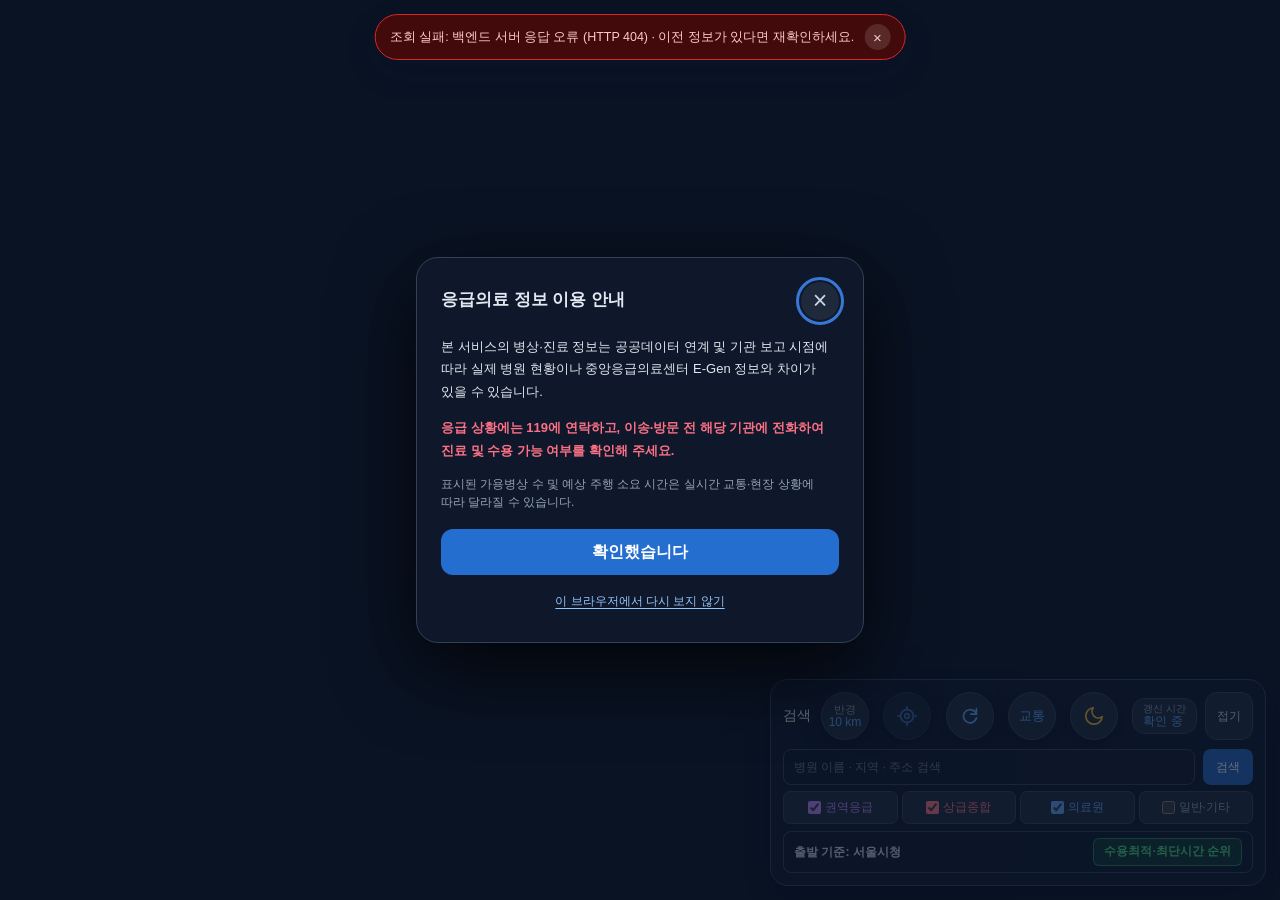
==== commit 9b1c369f: "261125_02_22" ====
--- a/frontend/index.html
+++ b/frontend/index.html
@@ -611,6 +611,10 @@
         aria-hidden="true"
         inert
 >
+    <div id="sheet-univ-watermark" class="sheet-univ-watermark" aria-hidden="true" hidden>
+        <img id="sheet-univ-logo" class="sheet-univ-logo" alt="" decoding="async">
+    </div>
+
     <div id="sheet-drag-handle" class="sheet-drag-handle" aria-hidden="true">
         <span></span>
     </div>
--- a/frontend/css/sheet-egen.css
+++ b/frontend/css/sheet-egen.css
@@ -13,9 +13,10 @@
     bottom: 0;
     display: flex;
     flex-direction: column;
+    isolation: isolate;
     width: min(1060px, 100vw);
     max-width: 100%;
-    overflow-x: hidden;
+    overflow: hidden;
     background: #f2f6fc;
     box-shadow: -12px 0 42px rgba(16, 35, 59, 0.2);
     transform: translateX(102%);
@@ -60,7 +61,42 @@
  *   └── 모바일·터치 : 640px 이하 또는 터치 기기에서 하단 바텀시트로 전환
  */
 
+.sheet-univ-watermark {
+    position: absolute;
+    inset: 0;
+    z-index: 0;
+    display: grid;
+    place-items: center;
+    padding: 96px 32px 32px;
+    pointer-events: none;
+    user-select: none;
+    overflow: hidden;
+}
+
+.sheet-univ-logo {
+    width: min(56%, 350px);
+    height: min(56%, 350px);
+    max-width: 350px;
+    max-height: 350px;
+    object-fit: contain;
+    opacity: 0.22;
+    filter: saturate(0.95) contrast(0.98);
+    transform: translateZ(0);
+}
+
+.sheet.half-peek .sheet-univ-watermark {
+    opacity: 0;
+}
+
+@media (forced-colors: active) {
+    .sheet-univ-watermark {
+        display: none;
+    }
+}
+
 .sheet-drag-handle {
+    position: relative;
+    z-index: 1;
     display: none;
     flex: 0 0 auto;
     justify-content: center;
@@ -103,6 +139,8 @@
  */
 
 .sheet-header {
+    position: relative;
+    z-index: 1;
     flex: 0 0 auto;
     display: flex;
     justify-content: space-between;
@@ -203,6 +241,8 @@
  */
 
 .sheet-scroll {
+    position: relative;
+    z-index: 1;
     flex: 1 1 auto;
     min-height: 0;
     padding: 16px 20px calc(28px + env(safe-area-inset-bottom, 0px));
@@ -210,6 +250,61 @@
     overflow-y: auto;
     overscroll-behavior: contain;
     -webkit-overflow-scrolling: touch;
+}
+
+.sheet.has-univ-logo .sheet-header {
+    background: linear-gradient(135deg, rgba(255, 255, 255, 0.88) 30%, rgba(237, 245, 255, 0.86));
+}
+
+.sheet.has-univ-logo .safety-note {
+    background: rgba(255, 249, 236, 0.82);
+}
+
+.sheet.has-univ-logo .detail-section,
+.sheet.has-univ-logo .developer-mode {
+    background: rgba(255, 255, 255, 0.58);
+}
+
+.sheet.has-univ-logo .directions-section {
+    background: linear-gradient(180deg, rgba(246, 254, 249, 0.62) 0%, rgba(255, 255, 255, 0.58) 100%);
+}
+
+.sheet.has-univ-logo .egen-table-card,
+.sheet.has-univ-logo .severe-cat-box,
+.sheet.has-univ-logo .egen-matrix-grid,
+.sheet.has-univ-logo .equipment-matrix-grid,
+.sheet.has-univ-logo .severe-matrix-grid {
+    background: transparent;
+}
+
+.sheet.has-univ-logo .egen-subgroup-header,
+.sheet.has-univ-logo .severe-cat-header {
+    background: rgba(248, 250, 252, 0.62);
+}
+
+.sheet.has-univ-logo .egen-cell,
+.sheet.has-univ-logo .equipment-cell,
+.sheet.has-univ-logo .raw-pair,
+.sheet.has-univ-logo .raw-msg-card {
+    background: rgba(255, 255, 255, 0.54);
+}
+
+.sheet.has-univ-logo .message-card {
+    background: rgba(248, 250, 252, 0.6);
+}
+
+.sheet.has-univ-logo .message-card.critical {
+    background: rgba(255, 243, 244, 0.7);
+}
+
+.sheet.has-univ-logo .message-card.urgent {
+    background: rgba(255, 249, 235, 0.7);
+}
+
+.sheet.has-univ-logo .directions-kpi-card,
+.sheet.has-univ-logo .directions-alt-btn:not(.is-active),
+.sheet.has-univ-logo .directions-traffic-summary {
+    background: rgba(255, 255, 255, 0.58);
 }
 
 .safety-note {
@@ -262,7 +357,7 @@
 }
 
 .navigation-actions {
-    grid-template-columns: repeat(3, minmax(0, 1fr));
+    grid-template-columns: repeat(4, minmax(0, 1fr));
 }
 
 .contact-actions a,
@@ -325,16 +420,6 @@
     background: #475569;
     color: #ffffff;
 }
-
-.map-button.tts-hospital-btn {
-    background: #0f766e;
-    color: #ffffff;
-}
-
-.map-button.tts-hospital-btn[aria-pressed="true"] {
-    background: #dc2626;
-    color: #ffffff;
-}
 /*
  * [CSS 문법]
  * - 그룹 선택자 (,) : 쉼표로 여러 선택자를 묶어 공통 버튼 스타일을 한 번에 적용하는 문법임.
--- a/frontend/css/dark-theme.css
+++ b/frontend/css/dark-theme.css
@@ -297,6 +297,69 @@
     border-color: #1e293b;
     color: #e2e8f0;
     box-shadow: 0 32px 90px rgba(0, 0, 0, 0.75);
+}
+
+body.dark-mode .sheet-univ-logo {
+    opacity: 0.25;
+    filter: invert(0.92) hue-rotate(180deg) saturate(1.18) brightness(1.12);
+}
+
+body.dark-mode .sheet.has-univ-logo .sheet-header {
+    background: linear-gradient(135deg, rgba(15, 23, 42, 0.88) 30%, rgba(23, 37, 84, 0.84));
+}
+
+body.dark-mode .sheet.has-univ-logo .safety-note {
+    background: rgba(120, 53, 15, 0.26);
+    border-color: rgba(245, 158, 11, 0.42);
+    color: #fcd34d;
+}
+
+body.dark-mode .sheet.has-univ-logo .detail-section,
+body.dark-mode .sheet.has-univ-logo .developer-mode {
+    background: rgba(17, 24, 39, 0.56);
+}
+
+body.dark-mode .sheet.has-univ-logo .directions-section {
+    background: linear-gradient(180deg, rgba(6, 78, 59, 0.22) 0%, rgba(17, 24, 39, 0.56) 100%);
+}
+
+body.dark-mode .sheet.has-univ-logo .egen-table-card,
+body.dark-mode .sheet.has-univ-logo .severe-cat-box,
+body.dark-mode .sheet.has-univ-logo .egen-matrix-grid,
+body.dark-mode .sheet.has-univ-logo .equipment-matrix-grid,
+body.dark-mode .sheet.has-univ-logo .severe-matrix-grid {
+    background: transparent;
+}
+
+body.dark-mode .sheet.has-univ-logo .egen-subgroup-header,
+body.dark-mode .sheet.has-univ-logo .severe-cat-header {
+    background: rgba(23, 32, 51, 0.62);
+}
+
+body.dark-mode .sheet.has-univ-logo .egen-cell,
+body.dark-mode .sheet.has-univ-logo .equipment-cell,
+body.dark-mode .sheet.has-univ-logo .raw-pair,
+body.dark-mode .sheet.has-univ-logo .raw-msg-card,
+body.dark-mode .sheet.has-univ-logo .message-card {
+    background: rgba(30, 41, 59, 0.5);
+}
+
+body.dark-mode .sheet.has-univ-logo .message-card.critical {
+    background: rgba(127, 29, 29, 0.32);
+}
+
+body.dark-mode .sheet.has-univ-logo .message-card.urgent {
+    background: rgba(120, 53, 15, 0.32);
+}
+
+body.dark-mode .sheet.has-univ-logo .directions-action-btn:not(.primary),
+body.dark-mode .sheet.has-univ-logo .directions-kpi-card,
+body.dark-mode .sheet.has-univ-logo .directions-alt-btn:not(.is-active) {
+    background: rgba(30, 41, 59, 0.54);
+}
+
+body.dark-mode .sheet.has-univ-logo .directions-traffic-summary {
+    background: rgba(15, 23, 42, 0.52);
 }
 
 body.dark-mode .sheet-drag-handle span {
--- a/frontend/css/responsive.css
+++ b/frontend/css/responsive.css
@@ -132,6 +132,15 @@
 
     .sheet-scroll {
         padding: 12px 14px calc(22px + env(safe-area-inset-bottom, 0px));
+    }
+
+    .sheet-univ-watermark {
+        padding: 78px 20px 20px;
+    }
+
+    .sheet-univ-logo {
+        width: min(62%, 250px);
+        height: min(62%, 250px);
     }
 
     .detail-section {
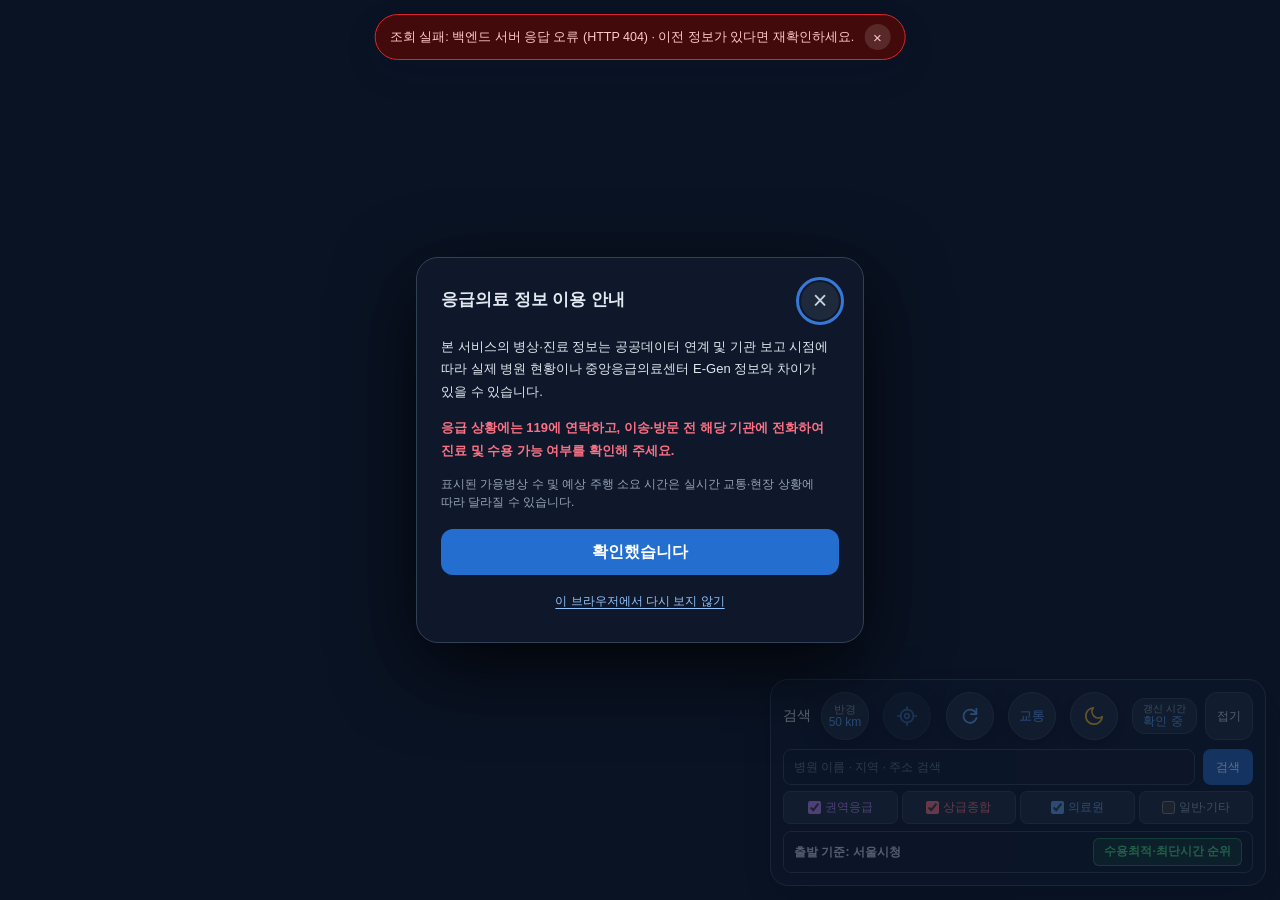
==== commit 15b1d7cc: "261125_22_09" ====
--- a/frontend/index.html
+++ b/frontend/index.html
@@ -1,92 +1,47 @@
 <!DOCTYPE html>
+<!--
+  ==============================================================================
+  [역할 및 실행 시점]
+  - 역할: 연세 119 응급실 정보 시스템의 단일 진입 웹 문서 (식당 홀 전체 좌석·전광판 배치도 역할)
+  - 실행 시점: 사용자가 브라우저에서 `/` 또는 `/?hospital=HPID`로 접속할 때 가장 먼저 로드되어 화면 뼈대를 구성함
+
+  [전체 호출 및 데이터 흐름]
+  - 흐름:
+    브라우저 `GET /` ──> `SecurityHeadersFilter`(CSP·보안 헤더 부여) ──> `WebConfig`(`index.html` 반환)
+    ├── 1) `<head>` 동기 실행: `js/theme-init.js` ──> 첫 페인트 전 다크·라이트 테마 즉시 확정 (깜빡임 방지)
+    ├── 2) 병렬 다운로드: CSS 8종 + ES 모듈 10종(`modulepreload`) + 네이버 지도 v3 GL SDK
+    └── 3) 본문 파싱 직후: `js/app.js` 실행 ──> 백엔드 `EmergencyApiController`(`/api/*`)와 실시간 통신 시작
+
+  [사용처 및 IDE 추적 가이드]
+  - 연결 JS 진입점: `frontend/js/app.js`, `frontend/js/theme-init.js`
+  - 연결 백엔드 설정: `WebConfig.java` (`addViewControllers`, `addResourceHandlers`), `SecurityHeadersFilter.java`
+  - IntelliJ 추적 팁: 각 요소의 `id="..."` 문자열을 `Ctrl + Shift + F`로 검색하면 제어하는 JS·CSS 위치로 바로 이동 가능
+  ==============================================================================
+-->
 <html lang="ko" data-theme="dark">
-<!--
-  [HTML 문서 선언 및 표준 속성 (이름 변경 불가)]
-  - <!DOCTYPE html> : 브라우저가 HTML5 표준 모드로 문서를 그리도록 지정하는 선언임.
-  - <html lang="ko"> : 문서 기본 언어를 한국어로 알려 스크린 리더와 번역기가 참조함.
-
-  [커스텀 데이터 속성명]
-  - data-theme="dark" : CSS 테마 선택자와 `js/theme-init.js`·`js/search-controls.js`가 참조하는 테마 상태임.
-
-  [동작 흐름]
-  - 백엔드 진입 경로 :
-    · 브라우저 `GET /` (또는 `/?hospital=...`) ──> `SecurityHeadersFilter`가 보안 헤더 5종 부여
-    · ──> `WebConfig.addViewControllers()`가 `forward:/index.html`로 포워딩
-    · ──> `WebConfig.addResourceHandlers()`가 `noCache`와 Weak ETag로 `frontend/index.html` 반환
-  - 프론트엔드·API 연동 :
-    · CSS 8개·ES 모듈 10개 로드 ──> `EmergencyApiController` 공개 REST API 호출
-    · 연동 경로 : `/api/config`, `/api/hospitals`, `/api/hospitals/{hpid}`, `/api/directions`
-    · 추가 경로 : `/api/directions/rank`, `/api/geocode`, `/api/reverse-geocode`, `/api/health`
--->
 <head>
+    <!-- [메타 설정] UTF-8 인코딩, 노치 안전 영역(viewport-fit=cover), 핀치 확대 허용(WCAG 접근성), 다크·라이트 명암 스킴 -->
     <meta charset="utf-8">
     <meta name="viewport" content="width=device-width, initial-scale=1, viewport-fit=cover">
     <meta name="color-scheme" content="light dark">
     <meta name="theme-color" content="#0f172a">
-    <!--
-      [HTML 메타 태그 및 표준 속성 (이름 변경 불가)]
-      - <head> / <meta> : 문서 메타 정보를 담는 영역과 단일 메타 태그임.
-      - charset="utf-8" : 한글과 특수문자를 UTF-8 유니코드로 인코딩하도록 선언함.
-      - name="viewport" content="width=device-width, initial-scale=1, viewport-fit=cover" :
-        · 화면 너비를 기기 폭에 맞추고 모바일 노치 영역(`env(safe-area-inset-*)`)까지 확장함.
-        · `maximum-scale=1`·`user-scalable=no`를 쓰지 않아 핀치 확대(WCAG 1.4.4)를 보장함.
-      - name="color-scheme" content="light dark" : 브라우저 기본 스크롤바와 폼의 명암 모드를 지정함.
-      - name="theme-color" content="#0f172a" : 모바일 주소창과 상태바 색상을 지정함.
-
-      [동작 흐름]
-      - 테마 동적 갱신 : `js/theme-init.js` 초기 설정 ──> `js/search-controls.js:applyTheme()` 전환 시 `color-scheme` 동기화
-    -->
-
+
+    <!-- [초기 테마 확정] CSS 적용 전에 실행되어 저장된 테마('yonsei119-theme')를 즉시 반영함 (사용처: js/theme-init.js) -->
     <script src="js/theme-init.js"></script>
-    <!--
-      [HTML 스크립트 태그 및 표준 속성 (이름 변경 불가)]
-      - <script src="..."> : `defer`·`async`·`type="module"` 없이 `<head>` 파싱 중 즉시 동기 실행됨.
-
-      [연결 스크립트 파일]
-      - `js/theme-init.js` : 첫 화면 그리기 직전에 저장된 테마를 적용하는 외부 스크립트임.
-
-      [동작 흐름]
-      - 화면 깜빡임(FOUC) 방지 : `css/style.css` 적용 전 ──> `js/theme-init.js` 즉시 실행
-        ├── `localStorage`의 `'yonsei119-theme'` 읽기 ──> `<meta name="color-scheme">`·`<html data-theme>` 확정
-        └── 인라인 스크립트 대신 외부 파일 분리 ──> CSP 보안 정책과 호환됨
-    -->
-
+
+    <!-- [앱 제목·아이콘·PWA 매니페스트] 백엔드 WebConfig 및 sw.js 앱 쉘 캐시와 연결됨 -->
     <title>연세 119 응급실 정보 시스템</title>
     <link rel="icon" type="image/png" href="./Assets/공공데이터포탈_logo.png">
     <link rel="apple-touch-icon" href="./Assets/공공데이터포탈_logo.png">
     <link rel="manifest" href="manifest.webmanifest">
-    <!--
-      [HTML 제목·링크 태그 및 표준 속성 (이름 변경 불가)]
-      - <title> : 브라우저 탭과 스크린 리더가 읽는 문서 제목을 정의함.
-      - <link rel="icon" type="image/png"> / <link rel="apple-touch-icon"> : 파비콘과 iOS 홈 아이콘을 지정함.
-      - <link rel="manifest" href="..."> : 설치형 웹 앱(PWA) 매니페스트 파일을 연결함.
-
-      [연결 리소스 경로]
-      - `./Assets/공공데이터포탈_logo.png` : 파비콘 및 애플 터치 아이콘 이미지 파일 경로.
-      - `manifest.webmanifest` : 앱 이름·아이콘·화면 모드를 담은 PWA 설정 파일.
-
-      [동작 흐름]
-      - 정적 자산·매니페스트 서빙 :
-        ├── `/Assets/**` 요청 ──> `WebConfig.addResourceHandlers()`가 7일 공용 캐시로 반환
-        └── `manifest.webmanifest` ──> `WebConfig`·`SecurityHeadersFilter`가 `application/manifest+json;charset=UTF-8`로 보호
-    -->
-
+
+    <!-- [외부 서버 사전 연결] 네이버 지도 SDK·벡터 타일·한글 웹폰트 서버와의 DNS/TLS 핸드셰이크 시간을 단축함 -->
     <link rel="preconnect" href="https://oapi.map.naver.com" crossorigin>
     <link rel="preconnect" href="https://nrbe.map.naver.net" crossorigin>
     <link rel="preconnect" href="https://map.pstatic.net" crossorigin>
     <link rel="preconnect" href="https://hangeul.pstatic.net" crossorigin>
-    <!--
-      [HTML 성능 최적화 링크 속성 (이름 변경 불가)]
-      - <link rel="preconnect" href="..." crossorigin> : 외부 서버와 DNS·TCP·TLS 연결을 미리 여는 힌트임.
-
-      [사전 연결 외부 호스트]
-      - 지도 : 네이버 지도 SDK(`oapi.map.naver.com`), 벡터 타일(`nrbe.map.naver.net`), 지도 자산(`map.pstatic.net`).
-      - 웹폰트 : 네이버 한글 웹폰트 서버(`hangeul.pstatic.net`).
-
-      [동작 흐름]
-      - 초기 지연 단축 : HTML 파싱 단계 `preconnect` ──> 네트워크 연결 사전 수립 ──> 첫 지도·LCP 표시 단축
-    -->
-
+
+    <!-- [비차단 웹폰트 로드] 초기 지도 렌더링을 막지 않도록 print 미디어로 먼저 받은 뒤 js/theme-init.js가 'all'로 전환함 -->
     <!--suppress JSUnresolvedLibraryURL -->
     <link
             id="nanum-webfont-link"
@@ -98,17 +53,13 @@
         <!--suppress JSUnresolvedLibraryURL -->
         <link rel="stylesheet" href="https://hangeul.pstatic.net/hangeul_static/css/nanum-square-neo.css">
     </noscript>
+
     <!--
-      [HTML 비차단 폰트 프리로드 및 표준 태그 (이름 변경 불가)]
-      - <link rel="preload" as="style" onload="..."> : 외부 CSS를 화면 차단 없이 먼저 내려받는 비동기 패턴임.
-        · 완료 시 `onload`가 `rel='stylesheet'`로 바꾸고 `this.onload=null`로 재실행을 막음.
-      - <noscript> : 자바스크립트가 꺼진 환경에서 기본 `<link rel="stylesheet">`를 적용하는 태그임.
-      - noinspection JSUnresolvedLibraryURL 주석 : 외부 CDN 웹폰트 링크에 대한 IntelliJ 로컬 라이브러리 누락 경고를 끄는 IDE 지시어임.
-
-      [동작 흐름]
-      - 렌더링 차단 회피 : `hangeul.pstatic.net` 폰트 선행 다운로드 ──> `onload`로 스타일 적용 ──> 지도·병상 표시 지연 없음
+      [역할별 8종 CSS 병렬 로드]
+      ├── 기본·툴바·마커 : style.css, panels-toolbar.css, map-overlays.css
+      ├── 상세시트·경로  : sheet-egen.css, directions-eta.css, dialogs-toast.css
+      └── 다크테마·반응형: dark-theme.css, responsive.css
     -->
-
     <link rel="stylesheet" href="css/style.css">
     <link rel="stylesheet" href="css/panels-toolbar.css">
     <link rel="stylesheet" href="css/map-overlays.css">
@@ -117,17 +68,8 @@
     <link rel="stylesheet" href="css/dialogs-toast.css">
     <link rel="stylesheet" href="css/dark-theme.css">
     <link rel="stylesheet" href="css/responsive.css">
-    <!--
-      [HTML 스타일시트 태그 및 표준 속성 (이름 변경 불가)]
-      - <link rel="stylesheet" href="..."> : CSS 파일을 문서에 연결해 적용하는 표준 링크 태그임.
-
-      [모듈 및 파일 구성]
-      - 8개 기능별 CSS 병렬 선언 : 직렬 `@import` 대신 HTML `<link>`로 나란히 선언해 동시 다운로드함.
-        · 기본·지도 : `css/style.css`, `css/panels-toolbar.css`, `css/map-overlays.css`
-        · 시트·경로·알림 : `css/sheet-egen.css`, `css/directions-eta.css`, `css/dialogs-toast.css`
-        · 테마·반응형 : `css/dark-theme.css`, `css/responsive.css`
-    -->
-
+
+    <!-- [ES 모듈 병렬 프리로드] app.js 실행 전 하위 9개 모듈을 미리 내려받아 직렬 다운로드 지연(Waterfall)을 제거함 -->
     <link rel="modulepreload" href="js/constants.js">
     <link rel="modulepreload" href="js/state.js">
     <link rel="modulepreload" href="js/utils.js">
@@ -137,55 +79,31 @@
     <link rel="modulepreload" href="js/directions-eta.js">
     <link rel="modulepreload" href="js/hospital-sheet.js">
     <link rel="modulepreload" href="js/search-controls.js">
+
     <!--
-      [HTML 표준 ES 모듈 프리로드 속성 (이름 변경 불가)]
-      - <link rel="modulepreload" href="..."> : 진입 스크립트가 `import`를 해석하기 전 하위 모듈을 미리 내려받아 컴파일하게 하는 힌트임.
-
-      [선행 로드 모듈 목록]
-      - 기초·유틸리티 : `js/constants.js`, `js/state.js`, `js/utils.js`
-      - 지도·경로·시트·제어 : `js/map-engine.js`, `js/markers-cluster.js`, `js/directions-eta.js`, `js/hospital-sheet.js`, `js/search-controls.js`
-
-      [동작 흐름]
-      - 워터폴 제거 : 브라우저 `<link rel="modulepreload">` ──> 8개 ES 모듈 병렬 다운로드·컴파일 ──> `js/app.js` 대기 단축
-      - 서빙·캐시 연결 : `WebConfig.addResourceHandlers()` 서빙 & `sw.js`의 `APP_SHELL_ASSETS` 캐시 대상 포함
+      [네이버 지도 v3 GL SDK & 메인 앱 진입점]
+      - #naver-maps-sdk : WebGL 벡터 지도 서브모듈(submodules=gl) 동기 로드 (키 변경 시 map-engine.js가 재동기화)
+      - js/app.js       : DOM 완성 직후 전체 UI·API 부트스트랩 실행
     -->
-
     <script
             id="naver-maps-sdk"
             data-client-id="xfbxloc8km"
             src="https://oapi.map.naver.com/openapi/v3/maps.js?ncpKeyId=xfbxloc8km&submodules=gl"
     ></script>
     <script type="module" src="js/app.js" fetchpriority="high"></script>
-    <!--
-      [HTML 스크립트 태그 및 표준 속성 (이름 변경 불가)]
-      - <script id src> : 외부 스크립트에 요소 ID를 부여해 동기 로드하는 태그임.
-      - <script type="module" src="..." fetchpriority="high"> : ES 모듈 모드로 높은 우선순위로 로드함.
-        · 특징 : `type="module"`은 자동으로 `defer`(파싱 완료 후 실행)와 `'use strict'`가 적용됨.
-
-      [요소 ID 및 커스텀 데이터 속성명]
-      - `#naver-maps-sdk` / `data-client-id="xfbxloc8km"` : 로드된 네이버 지도 Client ID를 비교하는 기준 속성임.
-      - `js/app.js` : 프론트엔드 메인 진입 모듈 파일임.
-
-      [동작 흐름]
-      - 키 재동기화 : `app.js:init()` ──> `search-controls.js:syncFrontendConfig()` (`GET /api/config`)
-        └── 응답 `naverClientId` != `data-client-id` ──> `map-engine.js:ensureNaverMapSdkLoaded()` SDK 재로드
-    -->
 </head>
 <body class="dark-mode" data-theme="dark">
+<!-- [메인 지도 캔버스] map-engine.js:mountNaverMap()이 네이버 지도와 병원 카드 오버레이를 마운트하는 배경 영역 -->
 <main id="map" aria-label="응급의료기관 네이버 지도"></main>
+
 <!--
-  [HTML 시맨틱 태그 및 표준 속성 (이름 변경 불가)]
-  - <body> : 브라우저 화면에 실제로 표시되는 문서 본문 컨테이너 태그임.
-  - <main> : 문서 핵심 본문 영역임을 보조기기에 알리는 시맨틱 랜드마크 태그임.
-    · 동급 랜드마크 : `<header>`, `<nav>`, `<aside>`, `<section>`, `<footer>`.
-  - aria-label="..." : 시각 텍스트가 없는 요소의 역할을 스크린 리더에 설명하는 속성임.
-
-  [요소 ID·클래스명 및 커스텀 데이터 속성명]
-  - `.dark-mode` / `data-theme="dark"` / `data-sheet-layout` : 테마와 시트 형태를 동기화하는 `<body>` 속성임.
-    · 제어 모듈 : `css/dark-theme.css`, `search-controls.js:applyTheme()`, `hospital-sheet.js:syncResponsiveSheetLayout()`.
-  - `#map` : `map-engine.js:mountNaverMap()`이 네이버 지도(`state.map`)와 병원 카드 오버레이를 올리는 컨테이너임.
+  [상단 활성 자동차 경로 요약 배너]
+  - 제어 흐름: directions-eta.js:drawRouteOnMap() ──> 경로선 표시 시 노출
+    ├── #active-route-name / #active-route-open ──> 목적지 병원 상세 시트 다시 열기
+    ├── #active-route-call                      ──> 응급실/대표 전화 즉시 발신
+    ├── #active-route-clear                     ──> 지도 위 경로선만 지우기
+    └── #active-route-reset                     ──> 지정 출발점과 경로 모두 초기화
 -->
-
 <aside id="active-route-banner" class="active-route-banner" aria-live="polite" hidden>
     <div class="active-route-summary">
         <span id="active-route-api" class="active-route-api">Directions 5</span>
@@ -216,24 +134,11 @@
         </div>
     </div>
 </aside>
+
 <!--
-  [HTML 시맨틱 태그 및 표준 속성 (이름 변경 불가)]
-  - <aside> : 핵심 본문 주변에 붙는 보조 안내 영역임을 나타내는 시맨틱 태그임.
-  - <div> / <span> / <button type="button"> / <a> : 구획, 인라인 텍스트, 폼 제출 없는 버튼, 링크 태그임.
-  - aria-live="polite" / hidden / title / aria-label : 음성 안내, 비활성 숨김, 툴팁, 접근성 라벨 속성임.
-
-  [요소 ID 및 클래스명]
-  - 배너·요약 : `#active-route-banner` (`.active-route-banner`), `#active-route-api`, `#active-route-name`, `#active-route-meta`.
-  - 조작 버튼 : `#active-route-call`, `#active-route-open`, `#active-route-clear`, `#active-route-reset`.
-
-  [동작 흐름]
-  - 배너 표시 : `GET /api/directions` ──> `directions-eta.js:drawRouteOnMap()` ──> `banner.hidden = false` & 시간·전화 채움
-  - 버튼 조작 : `directions-eta.js:initDirectionsControls()` 연결 ──>
-    ├── `#active-route-name` / `#active-route-open` ──> `reopenActiveRouteHospital()` (상세 시트 재열기)
-    ├── `#active-route-clear` ──> `clearRouteOnMap()` (경로만 삭제)
-    └── `#active-route-reset` ──> `resetOriginAndRoute()` (출발점과 경로 모두 초기화)
+  [상단 알약형 상태·오류 토스트 및 스크린 리더 공지 영역]
+  - 제어처: utils.js:setStatus(message), css/dialogs-toast.css (.status-toast)
 -->
-
 <div id="status-toast" class="status-toast" popover="manual" data-open="false">
     <span id="status" class="status-toast-text"></span>
     <button
@@ -249,26 +154,11 @@
 </div>
 <div id="status-announcer" class="sr-only" role="status" aria-live="polite" aria-atomic="true"></div>
 <div id="alert-announcer" class="sr-only" role="alert" aria-atomic="true"></div>
+
 <!--
-  [HTML5 Popover 및 WAI-ARIA 표준 속성 (이름 변경 불가)]
-  - popover="manual" : 바깥 클릭이나 ESC로 자동 닫히지 않고 스크립트·버튼으로만 닫히며 Top Layer에 표시됨.
-    · 형제 옵션 : `popover="auto"`는 바깥 클릭과 ESC 키로 자동 닫힘.
-  - popovertarget / popovertargetaction="hide" : JS 없이 선언적으로 대상 Popover를 닫는 버튼 속성임.
-  - role="status" / aria-live="polite" / aria-atomic="true" : 일반 상태 변경 시 문장 전체를 순차 낭독함.
-  - role="alert" / aria-atomic="true" : 오류·경고 발생 시 즉시 음성으로 알리는 긴급 영역 속성임.
-
-  [요소 ID·클래스명 및 커스텀 데이터 속성명]
-  - 토스트 UI : `#status-toast` (`.status-toast`), `#status` (`.status-toast-text`), `#status-toast-close`.
-  - 음성 안내·숨김 : `#status-announcer`, `#alert-announcer`, `.sr-only` (화면 숨김·스크린 리더 전용).
-  - `data-open` / `data-tone` : `js/utils.js:setStatus()`가 열림 여부(`"true"`/`"false"`)와 성격(`"info"`/`"error"`)을 기록함.
-
-  [동작 흐름]
-  - 토스트 제어 : `utils.js:setStatus(message)` ──> `showPopover()`/`hidePopover()` & 타이머(`4.2초`/`6.5초`)
-  - 음성 안내 및 닫기 :
-    ├── 확정 결과 문구(`…` 제외) ──> `#status-announcer` 또는 `#alert-announcer` 기록
-    └── `#status-toast-close` 클릭 ──> 선언적 닫기 + `app.js`가 `setStatus('')` 호출
+  [모바일 전용 좌측 상단 도구 메뉴]
+  - 제어 흐름: 뷰포트 640px 이하 시 search-controls.js:syncMobileMenuPlacement()가 #map-actions 툴바를 이 서랍 안으로 이동함
 -->
-
 <aside id="mobile-top-left-menu" class="mobile-top-left-menu" aria-label="모바일 지도 도구 메뉴">
     <button
             id="mobile-menu-btn"
@@ -283,21 +173,15 @@
     </button>
     <div id="mobile-menu-drawer" class="mobile-menu-drawer" hidden></div>
 </aside>
+
 <!--
-  [HTML 태그 및 표준 접근성 속성 (이름 변경 불가)]
-  - <aside> / <button type="button"> / <div> / <span> : 메뉴 영역과 토글 버튼·서랍 컨테이너 태그임.
-  - aria-expanded / aria-controls : 메뉴 펼침 상태와 제어할 서랍 요소 ID를 보조기기에 알림.
-  - aria-hidden="true" / hidden : 장식용 기호를 음성 낭독에서 제외하고 초기 상태를 숨김.
-
-  [요소 ID 및 클래스명]
-  - `#mobile-top-left-menu` (`.mobile-top-left-menu`), `#mobile-menu-btn` (`.mobile-menu-btn`), `#mobile-menu-drawer` (`.mobile-menu-drawer`).
-
-  [동작 흐름]
-  - 반응형 DOM 이동 : 뷰포트 `640px` 이하(`MOBILE_MAX_WIDTH`) ──> `search-controls.js:syncMobileMenuPlacement()`
-    └── `#map-actions` 툴바를 `#mobile-menu-drawer` 내부로 이동해 하단 검색 패널 공간 확보
-  - 열기·닫기 : `#mobile-menu-btn` 클릭 ──> `app.js`가 `toggleMobileMenu()` 호출
+  [우측 하단 통합 검색·반경·필터·추천순위 컨트롤 패널]
+  - 구성 및 연결 모듈:
+    ├── #map-actions     ──> 반경(기본 50 km)·내 위치·새로고침·실시간 교통·다크모드·갱신 시각 (search-controls.js, map-engine.js)
+    ├── #search-form     ──> 병원명·지역 자동완성 및 주소 지오코딩 출발점 이동 (search-controls.js:updateSearch)
+    ├── .filters         ──> 권역응급·상급종합·의료원·일반/기타 4종 체크박스 필터 (app.js, markers-cluster.js)
+    └── #origin-eta-bar  ──> 출발 기준 주소 및 수용최적·최단시간 ETA 순위 (directions-eta.js:loadEtaRanking)
 -->
-
 <section id="search-panel" class="search-panel" aria-label="병원 검색과 필터">
     <div id="search-panel-heading" class="panel-heading">
         <span class="search-heading">검색</span>
@@ -310,11 +194,11 @@
                         type="button"
                         aria-expanded="false"
                         aria-controls="radius-popover"
-                        aria-label="탐색 반경 설정, 현재 10 km"
+                        aria-label="탐색 반경 설정, 현재 50 km"
                         title="탐색 반경 설정"
                 >
                     <span class="radius-button-label">반경</span>
-                    <span id="radius-value">10 km</span>
+                    <span id="radius-value">50 km</span>
                 </button>
 
                 <section
@@ -340,9 +224,9 @@
 
                     <select id="radius" aria-describedby="radius-help">
                         <option value="5">5 km</option>
-                        <option value="10" selected>10 km</option>
+                        <option value="10">10 km</option>
                         <option value="20">20 km</option>
-                        <option value="50">50 km</option>
+                        <option value="50" selected>50 km</option>
                         <option value="100">100 km</option>
                         <option value="all">전국</option>
                     </select>
@@ -411,28 +295,6 @@
                 <time id="updated-time">확인 중</time>
             </div>
         </nav>
-        <!--
-          [HTML 시맨틱·SVG·폼 태그 및 표준 속성 (이름 변경 불가)]
-          - <nav> : 지도 조작 버튼들이 모인 내비게이션 영역 태그임.
-          - <section> / <h2> / <p> / <time> : 반경 설정 팝오버, 제목, 도움말, 갱신 시각 표기 태그임.
-          - <label for> / <select aria-describedby> / <option value selected> :
-            · 화면에는 숨기되 스크린 리더에 연결되는 라벨과 도움말 연결 속성을 지정함.
-            · 6단계 반경 드롭다운에서 `selected`로 초기 선택 항목을 지정함.
-          - <button type="button" aria-pressed> : 켜짐·꺼짐 상태를 보조기기에 전달하는 토글 버튼 속성임.
-          - <svg viewBox="0 0 24 24" aria-hidden="true" focusable="false"> : 장식용 벡터 아이콘의 초점·낭독 제외임.
-
-          [요소 ID 및 클래스명]
-          - 툴바·반경 : `#map-actions` (`.map-actions`), `#radius-button`, `#radius-value`, `#radius-popover`, `#radius-title`.
-          - 반경 입력 : `#radius-close`, `#radius`, `#radius-help`.
-          - 조작·시각 : `#location-button`, `#refresh-button`, `#traffic-toggle`, `#theme-toggle`, `#theme-icon-moon`, `#theme-icon-sun`, `#updated-time`.
-
-          [동작 흐름]
-          - 반경·도구 버튼 연동 :
-            ├── `#radius` 변경 ──> `search-controls.js:initRadius()` ──> 마커·반경 원·순위 갱신
-            ├── `#location-button` ──> `locate()` / `#traffic-toggle` ──> `map-engine.js:toggleTrafficLayer()`
-            ├── `#theme-toggle` ──> `initThemeToggle()` (다크·라이트 전환)
-            └── `#refresh-button` ──> `loadData(true)` ──> `GET /api/hospitals?refresh=true&compact=true` ──> `updateSummary()` ──> `#updated-time` 반영
-        -->
 
         <button
                 id="search-toggle"
@@ -464,21 +326,6 @@
                 <button type="submit">검색</button>
             </form>
         </search>
-        <!--
-          [HTML5 시맨틱 태그 및 표준 폼 속성 (이름 변경 불가)]
-          - <search> : 검색 입력창과 결과 제어를 감싸는 HTML 시맨틱 랜드마크 태그임.
-          - <form autocomplete="off"> : 브라우저 기본 자동완성 팝업이 화면을 가리지 않게 끔.
-          - <input type="search"> : 검색 입력용 필드이며 `enterkeyhint="search"`로 모바일 키보드에 검색 버튼을 띄움.
-          - autocapitalize="off" / spellcheck="false" / aria-controls : 자동 대문자·맞춤법 밑줄을 끄고 결과 목록을 연결함.
-          - <button type="submit"> : 엔터 키나 버튼 클릭 시 폼의 `submit` 이벤트를 발생시킴.
-
-          [요소 ID 및 클래스명]
-          - `.search-row`, `#search-form`, `#keyword`.
-
-          [동작 흐름]
-          - 검색·지오코딩 흐름 : `#keyword` (`input`·`focus`) 또는 `#search-form` (`submit`) ──> `app.js` ──> `search-controls.js:updateSearch()`
-            └── 병원명 매칭 목록 + `GET /api/geocode` 주소 출발점 이동 버튼 표시
-        -->
 
         <ul
                 id="search-results"
@@ -487,18 +334,6 @@
                 aria-label="검색 결과"
                 hidden
         ></ul>
-        <!--
-          [HTML 태그 및 표준 접근성 속성 (이름 변경 불가)]
-          - <ul> / role="list" / aria-label / hidden : 목록 태그, 역할 명시, 접근성 이름, 초기 숨김임.
-            · CSS `list-style: none` 적용 시 Safari VoiceOver가 목록 역할을 잃지 않도록 `role="list"`를 둠.
-
-          [요소 ID 및 클래스명]
-          - `#search-results` (`.search-results`).
-
-          [동작 흐름]
-          - 동적 렌더링 : `search-controls.js:updateSearch()` ──> 병원 결과(최대 8건) & 주소 지오코딩 버튼 생성
-            └── `geocodeAndMoveOrigin()` ──> `GET /api/geocode?query=...` ──> `<li>` 항목 채움
-        -->
 
         <div class="filters">
             <label class="regional">
@@ -521,19 +356,6 @@
                 일반·기타
             </label>
         </div>
-        <!--
-          [HTML 폼 체크박스 및 표준 속성 (이름 변경 불가)]
-          - <label> / <input type="checkbox" checked> : 라벨이 체크박스를 감싸 클릭 영역을 넓히고 초기 선택 상태를 줌.
-
-          [요소 ID 및 클래스명]
-          - 그룹·종별 클래스 : `.filters`, `.regional`(권역응급), `.tertiary`(상급종합), `.medical`(의료원), `.other`(일반·기타).
-          - 체크박스 ID : `#filter-regional`, `#filter-tertiary`, `#filter-medical`, `#filter-other`.
-
-          [동작 흐름]
-          - 양방향 필터 연동 : 4개 체크박스 `change` 이벤트 ──> `app.js` 핸들러 실행
-            ├── `markers-cluster.js:updateMarkers()` ──> 지도 마커 즉시 필터링
-            └── `directions-eta.js:loadEtaRanking()` ──> `GET /api/directions/rank` (`includeRegional`~`includeOther`) 전송
-        -->
 
         <p id="map-count" class="map-count" role="status"></p>
 
@@ -558,50 +380,22 @@
             </div>
             <div id="eta-rank-box" class="eta-rank-box" hidden></div>
         </div>
-        <!--
-          [HTML 태그 및 표준 접근성 속성 (이름 변경 불가)]
-          - <p role="status"> : 반경 내 병원 수 변화를 보조기기에 알리는 상태 영역 태그임.
-          - <button type="button" aria-expanded="false" hidden> : 펼침 상태와 초기 숨김 여부를 제어함.
-
-          [요소 ID 및 클래스명]
-          - 카운트·바 : `#map-count` (`.map-count`), `#origin-eta-bar` (`.origin-eta-bar`), `#origin-address-text` (`.origin-address-text`).
-          - 버튼·결과 : `#origin-reset-btn` (`.origin-reset-btn`), `#eta-rank-btn` (`.eta-rank-btn`), `#eta-rank-box` (`.eta-rank-box`).
-
-          [동작 흐름]
-          - 카운트·주소 갱신 :
-            ├── `markers-cluster.js:updateMarkers()` ──> `#map-count` 병원 수 갱신
-            └── `search-controls.js:updateOriginAddress()` ──> `GET /api/reverse-geocode` ──> `#origin-address-text` 표시
-          - 순위·초기화 :
-            ├── `#eta-rank-btn` 클릭 ──> `directions-eta.js:loadEtaRanking()` ──> `GET /api/directions/rank` ──> `#eta-rank-box` 렌더링
-            └── `#origin-reset-btn` 클릭 ──> `directions-eta.js:resetOriginAndRoute()` 실행
-        -->
     </div>
 </section>
+
+<!-- [상세 시트 배경 어두운 막] 클릭 시 app.js -> hospital-sheet.js:closeSheet() 호출 -->
+<div id="sheet-dim" class="sheet-dim" hidden></div>
+
 <!--
-  [HTML 시맨틱 태그 및 표준 접근성 속성 (이름 변경 불가)]
-  - <section aria-label> : 독립된 주제 영역을 묶고 보조기기에 영역 제목을 알림.
-  - <button aria-expanded aria-controls> : 접기·펼치기 상태와 제어 대상 요소 ID를 연결함.
-
-  [요소 ID 및 클래스명]
-  - `#search-panel` (`.search-panel`), `#search-panel-heading` (`.panel-heading`), `#search-toggle` (`.panel-toggle`), `#search-content`.
-
-  [동작 흐름]
-  - 접기·펼치기 : `#search-toggle` 클릭 ──> `search-controls.js:initPanels()` ──> `#search-content` 접기·`.is-collapsed` 토글
-  - 지도 여백 동기화 : `ResizeObserver`·크기 측정 ──> CSS 변수 `--search-panel-height` 갱신
+  [3단 반응형 병원 상세 시트 다이얼로그]
+  - 제어처: hospital-sheet.js (openHospital, closeSheet, syncResponsiveSheetLayout, initSheetDrag)
+  - 레이아웃 구조:
+    #sheet
+    ├── #sheet-univ-watermark : .sheet-scroll 바깥에 고정된 대학교병원 정적 배경 로고 (의료원 제외)
+    ├── #sheet-drag-handle    : 모바일 스와이프 손잡이
+    ├── .sheet-header         : 상단 고정 병원명·종별·주소·거리·닫기 버튼
+    └── .sheet-scroll         : 독립 스크롤 영역 (전화/내비 -> 자동차 경로 -> 진료공지 -> 병상 -> 장비 -> 중증질환 -> 개발자모드)
 -->
-
-<div id="sheet-dim" class="sheet-dim" hidden></div>
-<!--
-  [HTML 표준 속성 (이름 변경 불가)]
-  - <div hidden> : `hidden`은 요소가 비활성 상태일 때 렌더링과 접근성 트리에서 숨기는 불리언 속성임.
-
-  [요소 ID 및 클래스명]
-  - `#sheet-dim` (`.sheet-dim`) : 상세 시트가 열릴 때 배경 지도를 어둡게 가리는 반투명 배경 막임.
-
-  [동작 흐름]
-  - 배경 클릭 닫기 : `#sheet` 열림 ──> `#sheet-dim` 표시 ──> 사용자 클릭 ──> `app.js` ──> `hospital-sheet.js:closeSheet()`
--->
-
 <section
         id="sheet"
         class="sheet"
@@ -637,19 +431,6 @@
             ×
         </button>
     </div>
-    <!--
-      [HTML 태그 및 표준 접근성 속성 (이름 변경 불가)]
-      - <div aria-hidden="true"> / <span> / <p> / <h1> / <button type="button" aria-label> :
-        · 상단 스와이프 손잡이(음성 낭독 제외)와 병원 이름·종별·주소를 담는 헤더 태그 구성임.
-
-      [요소 ID 및 클래스명]
-      - 핸들·헤더 : `#sheet-drag-handle`, `.sheet-header`, `#sheet-updated`, `#hospital-type`.
-      - 정보·닫기 : `#hospital-name`, `#hospital-address`, `#hospital-distance`, `#sheet-close`.
-
-      [동작 흐름]
-      - 정보 채움 : `hospital-sheet.js:openHospital()` ──> 이름·종별·주소·거리·동기화 시각 표시
-      - 스와이프 전환 : `#sheet-drag-handle` 드래그 ──> `initSheetDrag()` ──> 전체 펼침 <-> Half-Peek(`268px`) <-> 닫힘
-    -->
 
     <div class="sheet-scroll">
         <p class="safety-note">
@@ -658,17 +439,8 @@
         </p>
 
         <div id="contact-actions" class="contact-actions"></div>
-        <!--
-          [요소 ID 및 클래스명]
-          - `.sheet-scroll`, `.safety-note`, `#contact-actions` (`.contact-actions`).
-
-          [동작 흐름]
-          - 버튼 동적 생성 : `hospital-sheet.js:renderContacts()` ──> `#contact-actions` 내부 채움
-            ├── 응급실·대표 전화 `tel:` 발신 링크
-            ├── 네이버 지도·카카오맵·티맵 길안내 버튼
-            └── `?hospital={hpid}` 공유 버튼 (Web Share API / 클립보드 복사)
-        -->
-
+
+        <!-- [자동차 경로 탐색 섹션] directions-eta.js:loadDirectionsForHospital() -> GET /api/directions 연동 -->
         <section class="detail-section directions-section" id="section-directions">
             <div class="section-heading directions-heading">
                 <div class="directions-title-wrap">
@@ -706,23 +478,8 @@
                 <p class="empty-state">자동차 예상 소요 시간과 최적 경로를 계산하고 있습니다…</p>
             </div>
         </section>
-        <!--
-          [HTML 태그 및 표준 속성 (이름 변경 불가)]
-          - <section> / <h2> / <label class="sr-only" for> : 구획, 제목, 스크린 리더 전용 라벨임.
-          - <select> / <option value selected> / <button type="button"> / <div aria-live="polite"> :
-            · 드롭다운 선택, 기본 선택값, 일반 버튼, 갱신 시 순차 낭독 영역임.
-
-          [요소 ID 및 클래스명]
-          - `#section-directions`, `#directions-status-badge`, `#directions-api`, `#directions-waypoint`.
-          - `#directions-draw-btn`, `#directions-clear-btn`, `#directions-result`.
-
-          [동작 흐름]
-          - 경유지·경로 조회 : `directions-eta.js:populateWaypointSelect()` ──> `loadDirectionsForHospital()` ──> `GET /api/directions`
-          - 화면 표시·지도 선 :
-            ├── 4대 옵션(`trafast`, `traoptimal`, `tracomfort`, `traavoidtoll`)·혼잡 칩·회전 안내 ──> `#directions-result`
-            └── `#directions-draw-btn` 클릭 ──> 지도에 WebGL GeoJSON 경로선 표시
-        -->
-
+
+        <!-- [5대 실시간 의료 자원 보드] hospital-sheet.js의 renderMessages / renderBeds / renderEquipment / renderSevere 연결 -->
         <section class="detail-section" id="section-messages">
             <div class="section-heading">
                 <h2>진료 공지</h2>
@@ -762,22 +519,8 @@
         </section>
 
         <p id="data-state" class="data-state"></p>
-        <!--
-          [HTML 태그]
-          - <section> / <h2> / <span> / <div> / <p> : 5개 상세 보드 구획과 상태 문단 태그임.
-
-          [요소 ID 및 클래스명]
-          - 공지·응급실 : `#section-messages` (`#message-count`, `#messages`), `#section-er-beds` (`#bed-time`, `#er-beds-board`).
-          - 입원·장비 : `#section-inpatient-beds` (`#inpatient-beds-board`), `#section-equipment` (`#equipment`).
-          - 중증·상태·성능 : `#section-severe` (`#severe-time`, `#severe`), `#data-state`, `.detail-section-deferred`.
-
-          [동작 흐름]
-          - 5대 보드 렌더링 : `hospital-sheet.js` 렌더러 ──> `constants.js` 스키마 매핑 ──> 각 DOM 채움
-            ├── `renderMessages()`, `renderBeds()` (`EMERGENCY_BED_ITEMS`·`INPATIENT_BED_SECTIONS`)
-            ├── `renderEquipment()` (`EQUIPMENT_TABLE_ITEMS`), `renderSevere()` (`SEVERE_DISEASE_GROUPS`)
-            └── `openHospital()` ──> 누락된 데이터 소스 안내를 `#data-state`에 표기
-        -->
-
+
+        <!-- [개발자 모드 원본 인스펙터] 펼칠 때만 GET /api/hospitals/{hpid}로 전체 원본 태그를 수신해 1:1 대조 표시함 -->
         <details id="developer-mode" class="developer-mode detail-section-deferred">
             <summary>
                 개발자모드
@@ -815,38 +558,10 @@
                 <div id="basic-info" class="basic-info"></div>
             </div>
         </details>
-        <!--
-          [HTML5 네이티브 접기·펼치기 태그 및 표준 속성 (이름 변경 불가)]
-          - <details> / <summary> / <small> / open : JS 없이도 아코디언 펼침·접기와 `toggle` 이벤트를 제공함.
-            · `open` 속성을 붙인 항목은 페이지 로드 시 기본 펼침 상태로 시작함.
-
-          [요소 ID 및 클래스명]
-          - 제어·상태 : `#developer-mode`, `#developer-spinner`, `#developer-status`, `.raw-details`.
-          - 원본 영역 : `#all-beds`, `#all-severe`(기본 펼침), `#all-messages`, `#basic-info`.
-
-          [동작 흐름]
-          - 온디맨드 단건 상세 조회 : `#developer-mode` `toggle` 이벤트 ──> `app.js` ──> `renderDeveloperInspector()`
-            ├── 미보강 기관 (`!_detailHydrated`) ──> `GET /api/hospitals/{hpid}` ──> `state.detailCache` 저장
-            └── `API_FIELD_LABELS`·`MKIOSKTY_METADATA` 대조 ──> `#all-beds`·`#all-severe`·`#all-messages`·`#basic-info` 출력
-        -->
     </div>
 </section>
-<!--
-  [HTML 시맨틱·표준 접근성 속성 (이름 변경 불가)]
-  - role="dialog" / aria-modal="true" / aria-labelledby : 제목이 연결된 모달 대화창임을 보조기기에 알림.
-  - aria-hidden="true" / inert : 닫힌 동안 내부 버튼의 포커스 이동과 스크린 리더 탐색을 막는 속성임.
-
-  [요소 ID 및 클래스명]
-  - `#sheet` (`.sheet`, `.open`, `.half-peek`).
-
-  [동작 흐름]
-  - 열림·접근성 전환 : `hospital-sheet.js:openHospital()` ──> `inert = false`, `aria-hidden = "false"` & `app.js` 포커스 트랩
-  - 반응형 레이아웃 : `syncResponsiveSheetLayout()` & `css/responsive.css`
-    ├── `1200×680` 이상 대화면 ──> 중앙 모달(`modal`)
-    ├── 중형 데스크톱 화면 ──> 우측 드로어(`slider`)
-    └── `640px` 이하·터치 기기 ──> 하단 바텀시트(`mobile`)
--->
-
+
+<!-- [겹친 주변 병원 클러스터 모달] markers-cluster.js:openCluster() 및 app.js(#cluster-zoom) 제어 -->
 <dialog
         id="cluster-dialog"
         class="cluster-dialog"
@@ -877,20 +592,8 @@
         이 구역 확대
     </button>
 </dialog>
-<!--
-  [HTML5 네이티브 모달 태그 및 표준 속성 (이름 변경 불가)]
-  - <dialog closedby="any" aria-labelledby="..."> : `showModal()` 호출 시 Top Layer와 `::backdrop`을 자동 생성함.
-    · `closedby="any"` 속성으로 백드롭 클릭과 ESC 키 닫기를 네이티브 지원함.
-
-  [요소 ID 및 클래스명]
-  - `#cluster-dialog` (`.cluster-dialog`), `#cluster-title`, `#cluster-close`, `#cluster-list`, `#cluster-zoom`.
-
-  [동작 흐름]
-  - 클러스터 열기 : 겹친 카드 클릭 ──> `markers-cluster.js:openCluster()` ──> `state.clusterItems` 채움 ──> `showModal()`
-  - 구역 확대 : `#cluster-zoom` 클릭 ──> `app.js` ──> `naver.maps.LatLngBounds` & `map-engine.js:fitBounds()` 실행
-  - 구형 브라우저 폴백 : `closedby` 미지원 환경 ──> `utils.js:installDialogLightDismiss()` 백드롭 닫기 처리
--->
-
+
+<!-- [최초 접속 이용 안내 및 면책 조항 모달] search-controls.js:initNotice() 제어 -->
 <dialog
         id="notice-dialog"
         class="notice-dialog"
@@ -939,19 +642,5 @@
         이 브라우저에서 다시 보지 않기
     </button>
 </dialog>
-<!--
-  [HTML5 네이티브 모달 태그 및 표준 속성 (이름 변경 불가)]
-  - <dialog closedby="any" aria-labelledby="..." aria-describedby="..."> : 제목과 설명 본문을 스크린 리더에 연결함.
-  - <strong> : 중요한 경고나 필수 확인 사항을 의미론적으로 강조하는 표준 태그임.
-
-  [요소 ID 및 클래스명]
-  - 모달·본문 : `#notice-dialog` (`.notice-dialog`), `#notice-title`, `#notice-close`, `#notice-description` (`.notice-copy`).
-  - 버튼 : `#notice-confirm`, `#notice-skip`.
-
-  [동작 흐름]
-  - 최초 안내 및 다시 보지 않기 : `search-controls.js:initNotice()` ──> `localStorage`에서 `NOTICE_KEY` 조회
-    ├── `'1'` 아님(딥링크·비공지 프리뷰 제외) ──> `showModal()`로 이용 안내 모달 열기
-    └── `#notice-skip` 클릭 ──> `NOTICE_KEY`에 `'1'` 저장 후 모달 닫기
--->
 </body>
 </html>
--- a/frontend/css/style.css
+++ b/frontend/css/style.css
@@ -1,3 +1,21 @@
+/*
+ * ============================================================================
+ * [역할 및 실행 시점]
+ * - 역할: 전체 화면이 공통으로 쓰는 디자인 토큰(`:root` CSS 변수), 초기 다크·라이트 배경, 키보드 접근성 포커스,
+ *   기관 종별 색상(`--hospital-color`), 로딩 회전 애니메이션을 정의하는 기초 스타일시트
+ * - 실행 시점: `index.html`에서 첫 번째 `<link rel="stylesheet" href="css/style.css">`로 로드되어 전 모듈의 기준이 됨
+ *
+ * [사용처 및 IDE 추적 가이드]
+ * - 참조 파일: 나머지 7개 CSS 파일 전체 + `js/theme-init.js`, `js/search-controls.js`, `js/utils.js`, `js/markers-cluster.js`
+ * - IntelliJ 추적 팁: `--search-panel-height` 또는 `--hospital-color`를 `Ctrl + Shift + F`로 검색
+ * ============================================================================
+ */
+
+/*
+ * [전역 디자인 토큰(:root) 및 동적 연동]
+ * - `--search-panel-height`: `js/search-controls.js:initPanels()`가 검색 패널 실제 높이를 측정해 갱신함
+ * - `--ticker-duration` / `--ticker-diff`: `js/utils.js:updateMarquees()`가 전광판 스크롤 거리·시간을 동적 주입함
+ */
 :root {
     color-scheme: light dark;
     --font-ui: "NanumSquareNeo", "Apple SD Gothic Neo", "Malgun Gothic", sans-serif;
@@ -24,44 +42,11 @@
     color: var(--text-primary);
     background: var(--bg-page);
 }
+
 /*
- * [CSS 문법]
- * - :root : 문서 최상위 요소(<html>)를 선택하는 표준 의사 클래스임.
- * - --변수명: 값 : 전역 CSS 변수(커스텀 속성)를 선언하는 표준 문법임.
- * - var(--변수명) : 선언한 CSS 변수 값을 읽어 대입하는 표준 함수임.
- * - rgba(r, g, b, alpha) : 적·녹·청 색상에 불투명도(0~1)를 더하는 표준 색상 함수임.
- *
- * [표준 CSS 속성·단위·함수]
- * - color-scheme: light dark : 스크롤바·폼 위젯이 라이트/다크 테마를 따르게 함.
- * - font-family / sans-serif : 우선 적용할 글꼴 목록과 기본 고딕 대체 글꼴 키워드임.
- * - text-size-adjust: 100% : 모바일 화면 회전 시 글자 자동 확대를 막는 표준 속성임.
- * - color / background : 전경 글자색과 배경을 지정하는 표준 속성임.
- * - px / s / % : 픽셀 크기(px), 초 단위 시간(s), 백분율(%) 단위임.
- *
- * [브라우저 확장 CSS 속성]
- * - -webkit-text-size-adjust: 100% : Safari·WebKit 계열에서 글자 자동 확대를 막는 확장 속성임.
- *
- * [CSS 커스텀 속성명 (변수명)]
- * - --font-ui / --font-bold : 일반 UI용과 굵은 제목용 웹폰트 스택 변수임.
- * - --edge / --panel-padding / --action-size / --ui-gap : 외곽 여백·버튼 크기·간격 변수임.
- * - --search-panel-height : 우측 하단 검색 패널의 초기 기준 높이(176px) 변수임.
- * - --ticker-duration / --ticker-diff : 전광판 텍스트 스크롤 시간(8s)과 이동 거리(40px) 변수임.
- * - --primary-blue / --primary-dark : 강조 파란색과 짙은 남색 브랜드 토큰 변수임.
- * - --text-primary / --text-secondary : 기본 본문 글자색과 보조 설명 글자색 변수임.
- * - --bg-page / --bg-panel : 페이지 바탕 배경색과 반투명 패널 배경색 변수임.
- * - --border-subtle / --shadow-soft : 연한 테두리 선색과 부드러운 그림자 변수임.
- *
- * [연동 HTML 요소 및 JS 모듈]
- * - index.html : <html> 요소에 기본 적용되며 로드된 8개 CSS 파일 전체가 :root 커스텀 CSS 변수를 참조함.
- * - js/search-controls.js : initPanels()가 #search-panel 높이를 재어 --search-panel-height를 갱신함.
- * - js/utils.js : updateMarquees()가 넘치는 글자 폭에 맞춰 --ticker-diff·--ticker-duration을 설정함.
- *
- * [동작 흐름]
- * - 브라우저가 style.css 파싱 -> :root 전역 CSS 변수 초기값을 메모리에 등록함.
- * - 다른 CSS 모듈 렌더링 -> var(--edge), var(--panel-padding) 등을 읽어 좌표를 계산함.
- * - 패널 접기·창 리사이즈 발생 -> initPanels()가 --search-panel-height 값을 실시간 갱신함.
+ * [초기 테마 배경 즉시 확정 — 흰 화면 깜빡임(FOUC) 방지]
+ * - 흐름: `<head>`의 `js/theme-init.js`가 `data-theme`과 `<meta name="color-scheme">` 확정 ──> 첫 프레임부터 어두운/밝은 배경 즉시 적용
  */
-
 :root:has(> head > meta[name="color-scheme"][content="dark"]),
 html[data-theme="dark"] {
     color-scheme: dark;
@@ -73,43 +58,13 @@
     color-scheme: light;
     background: #f6f8fc;
 }
-/*
- * [CSS 문법]
- * - 선택자:has(조건) : 내부 조건을 만족하는 바깥 요소를 선택하는 표준 관계형 의사 클래스임.
- * - 부모 > 자식 : 바로 아래 직계 자식 요소만 선택하는 표준 자식 결합자임.
- * - [속성="값"] : 지정한 속성과 값이 정확히 일치하는 요소를 고르는 속성 선택자임.
- *
- * [표준 CSS 속성·단위·함수]
- * - color-scheme: dark / light : 브라우저 기본 스크롤바와 폼 위젯의 명암 모드를 고정함.
- * - background : 페이지 최하층 루트 배경색(#0b1120 또는 #f6f8fc)을 지정하는 표준 속성임.
- *
- * [CSS 선택자명]
- * - html[data-theme="dark"] / html[data-theme="light"] : 현재 테마 속성으로 루트를 선택함.
- * - :root:has(> head > meta[name="color-scheme"][content="dark|light"]) : 메타 태그와 연동됨.
- *
- * [연동 HTML 요소 및 JS 모듈]
- * - index.html : <html lang="ko" data-theme="dark">와 <meta name="color-scheme">에 연동됨.
- * - js/theme-init.js : 첫 페인트 전에 저장된 테마를 읽어 두 속성을 먼저 동기화함.
- * - js/search-controls.js : applyTheme()가 테마 버튼 클릭 시 두 속성을 함께 교체함.
- *
- * [동작 흐름]
- * - <head> 내 theme-init.js 실행 -> CSS 파싱 전에 html[data-theme]와 meta[content]를 확정함.
- * - style.css 적용 직후 -> dark-theme.css 적용 전에도 첫 프레임 배경색이 즉시 확정됨.
- * - 결과 -> 다크 모드 접속 시 초기 흰 화면 깜빡임(FOUC)을 차단함.
- */
 
+/* [박스 크기 기준 통일] 패딩·테두리를 width/height 안에 포함해 레이아웃 넘침을 방지함 */
 * {
     box-sizing: border-box;
 }
-/*
- * [CSS 문법]
- * - * : 문서 내 모든 HTML 요소를 선택하는 표준 전체 선택자임.
- *
- * [표준 CSS 속성·단위·함수]
- * - box-sizing: border-box : width·height 안에 padding과 border 두께까지 포함해 계산함.
- * - 효과 : 안쪽 여백이나 테두리를 추가해도 요소 전체 크기가 바깥으로 넘치지 않게 함.
- */
 
+/* [전체 뷰포트 고정] 지도 관제 앱 특성상 문서 바깥 스크롤·바운스를 막고 모바일 동적 높이(100dvh)를 채움 */
 html,
 body {
     width: 100%;
@@ -125,27 +80,8 @@
         height: 100dvh;
     }
 }
-/*
- * [CSS 문법]
- * - 선택자1, 선택자2 : 쉼표로 여러 선택자를 묶어 같은 규칙을 주는 표준 그룹 문법임.
- * - @supports (조건) : 브라우저가 괄호 안의 속성·단위를 지원할 때만 내부 규칙을 적용함.
- *
- * [표준 CSS 속성·단위·함수]
- * - width: 100% / height: 100% : 뷰포트 전체 너비와 높이를 백분율로 채움.
- * - 100dvh : 모바일 주소창 접힘·펼침에 따라 실시간으로 변하는 동적 뷰포트 높이 단위임.
- * - margin: 0 : 브라우저가 body에 기본으로 부여하는 바깥 여백을 제거함.
- * - overflow: hidden : 문서 전체 스크롤을 막아 내부 패널 영역만 따로 스크롤되게 제한함.
- * - overscroll-behavior: none : 스크롤 끝에 닿아도 당겨서 새로고침이나 바운스 전파를 막음.
- *
- * [연동 HTML 요소 및 JS 모듈]
- * - index.html : 최상위 <html> 및 <body class="dark-mode" data-theme="dark"> 요소에 적용됨.
- *
- * [동작 흐름]
- * - 기본 규칙 height: 100% 적용 -> 구형 브라우저에서도 전체 화면 높이를 확보함.
- * - 100dvh 지원 브라우저 -> @supports 조건을 통과해 height: 100dvh로 덮어씀.
- * - 모바일 주소창 높이 변동 -> 하단 고정 패널이 뷰포트 밖으로 밀리지 않고 화면 안에 머무름.
- */
 
+/* [대화형 폼 기본값 및 키보드 포커스 링] js/app.js:bindGlobalKeyboardNavigation()의 Tab 이동 시 초점 위치를 선명히 표시함 */
 button,
 input,
 select {
@@ -157,17 +93,6 @@
 a {
     -webkit-tap-highlight-color: transparent;
 }
-/*
- * [CSS 문법]
- * - 선택자1, 선택자2 : 대화형 폼 요소와 링크 태그를 쉼표로 묶은 표준 그룹 선택자임.
- *
- * [표준 CSS 속성·단위·함수]
- * - font: inherit : 폼 요소가 시스템 기본 글꼴을 쓰지 않고 부모의 글꼴·크기를 물려받게 함.
- * - transparent : 완전 투명 색상을 의미하는 표준 CSS 색상 키워드임.
- *
- * [브라우저 확장 CSS 속성]
- * - -webkit-tap-highlight-color : 모바일 터치 시 잠깐 뜨는 반투명 강조 배경을 없애는 확장 속성임.
- */
 
 button:focus-visible,
 input:focus-visible,
@@ -177,35 +102,11 @@
     outline: 3px solid #3778d7;
     outline-offset: 2px;
 }
-/*
- * [CSS 문법]
- * - :focus-visible : 마우스 클릭은 건너뛰고 키보드 Tab 등 초점 표시가 필요할 때만 적용됨.
- *
- * [표준 CSS 속성·단위·함수]
- * - outline: 3px solid #3778d7 : 레이아웃 크기를 밀지 않고 바깥에 3px 파란 실선 테두리를 그림.
- * - outline-offset: 2px : 요소 경계와 포커스 테두리 사이 간격을 2px 띄우는 표준 속성임.
- *
- * [연동 HTML 요소 및 JS 모듈]
- * - index.html 및 동적 DOM : 화면의 모든 button·input·select·a·summary 요소에 적용됨.
- * - js/app.js : bindGlobalKeyboardNavigation()의 Tab 이동 시 현재 초점 위치를 표시함.
- */
 
+/* [HTML hidden 강제 숨김 & 스크린 리더 전용(.sr-only)] index.html의 #status-announcer, #alert-announcer 등에서 사용 */
 [hidden] {
     display: none !important;
 }
-/*
- * [CSS 문법]
- * - [hidden] : HTML5 표준 hidden 속성이 선언된 모든 요소를 고르는 속성 선택자임.
- *
- * [표준 CSS 속성·단위·함수]
- * - display: none : 요소를 화면과 레이아웃 계산에서 완전히 빼고 공간도 남기지 않음.
- * - !important : 다른 선택자의 display: flex/grid보다 항상 우선 적용되도록 강제하는 키워드임.
- *
- * [연동 HTML 요소 및 JS 모듈]
- * - index.html : #active-route-banner, #mobile-menu-drawer, #radius-popover, #sheet-dim에 적용됨.
- * - index.html : #theme-icon-sun, #search-results, #origin-reset-btn, #eta-rank-box에도 적용됨.
- * - js/search-controls.js / js/directions-eta.js / js/hospital-sheet.js : .hidden 토글로 즉시 숨김.
- */
 
 .sr-only {
     position: absolute;
@@ -217,20 +118,6 @@
     white-space: nowrap;
     border: 0;
 }
-/*
- * [표준 CSS 속성·단위·함수]
- * - position: absolute : 일반 문서 흐름에서 분리해 주변 요소 배치에 영향을 주지 않게 함.
- * - width: 1px / height: 1px / padding: 0 / border: 0 : 물리 크기를 1px 최소 영역으로 줄임.
- * - overflow: hidden / white-space: nowrap : 1px 밖으로 넘치는 글자를 자르고 줄바꿈을 막음.
- * - clip-path: inset(50%) : 보이는 영역을 사방 50%씩 안쪽으로 잘라 화면에서 가림.
- *
- * [CSS 선택자명]
- * - .sr-only : 눈에는 보이지 않지만 스크린 리더에는 텍스트를 읽히게 하는 접근성 클래스임.
- *
- * [연동 HTML 요소 및 JS 모듈]
- * - index.html : #status-announcer, #alert-announcer와 입력창용 숨김 <label> 4곳에 적용됨.
- * - js/utils.js : setStatus()가 안내 요소 내용을 바꾸면 스크린 리더가 상태 알림을 낭독함.
- */
 
 strong,
 b,
@@ -245,18 +132,8 @@
 h3 {
     text-wrap: balance;
 }
-/*
- * [CSS 문법]
- * - 선택자1, 선택자2 : 강조 인라인 태그와 제목 태그를 묶은 표준 그룹 선택자임.
- *
- * [표준 CSS 속성·단위·함수]
- * - font-family / var(...) / sans-serif : 지정한 글꼴 변수와 대체 고딕 글꼴을 적용함.
- * - text-wrap: balance : 제목이 여러 줄로 나뉠 때 각 줄의 글자 길이를 고르게 배분함.
- *
- * [CSS 커스텀 속성명 (변수명)]
- * - --font-bold : :root에 정의한 굵은 제목용 웹폰트(NanumSquareNeoBold) 변수임.
- */
 
+/* [네이버 지도 배경 캔버스(#map)] js/map-engine.js:mountNaverMap()이 지도를 올리는 최하층(z-index: 0) 영역 */
 #map {
     position: fixed;
     inset: 0;
@@ -271,25 +148,11 @@
         height: 100dvh;
     }
 }
+
 /*
- * [CSS 문법]
- * - @supports (height: 100dvh) : 동적 높이 단위 지원 시에만 내부 높이 규칙을 적용함.
- *
- * [표준 CSS 속성·단위·함수]
- * - position: fixed / inset: 0 : 상하좌우 네 모서리(0)에 맞춰 뷰포트 전체에 고정함.
- * - z-index: 0 : 쌓임 순서를 맨 아래(0)로 두어 다른 UI 패널들이 항상 위에 올라오게 함.
- * - width: 100% / height: 100% / 100dvh : 화면 가로·세로를 꽉 채우는 크기와 동적 높이 단위임.
- * - background : 지도 타일이 그려지기 전에 먼저 보이는 초기 바탕 배경색을 지정함.
- *
- * [CSS 선택자명]
- * - #map : 화면 전체 배경으로 고정되는 지도 컨테이너 ID 선택자임.
- *
- * [연동 HTML 요소 및 JS 모듈]
- * - index.html : <main id="map" aria-label="응급의료기관 네이버 지도"> 요소와 매칭됨.
- * - js/map-engine.js : mountNaverMap()이 내부에 .naver-map-canvas를 삽입하고 지도를 그림.
- * - dark-theme.css : body.dark-mode #map 규칙이 다크 모드 배경을 #0b1120으로 덮어씀.
+ * [4대 응급의료기관 종별 대표 색상(--hospital-color)]
+ * - 사용처: index.html(.filters 체크박스), js/markers-cluster.js(.hospital-card, .cluster-item), dark-theme.css(야간 밝은 색조 재정의)
  */
-
 .regional {
     --hospital-color: #8049bd;
 }
@@ -305,22 +168,11 @@
 .other {
     --hospital-color: #738295;
 }
+
 /*
- * [CSS 커스텀 속성명 (변수명)]
- * - --hospital-color : 하위 요소들이 var(--hospital-color)로 참조하는 기관 종별 색상 변수임.
- *
- * [CSS 선택자명]
- * - .regional : 권역응급의료센터 계열 색상(보라색 #8049bd) 클래스임.
- * - .tertiary : 상급종합병원 계열 색상(빨간색 #d34458) 클래스임.
- * - .medical : 의료원 계열 색상(파란색 #2879ce) 클래스임.
- * - .other : 일반·기타 응급의료기관 계열 색상(회색 #738295) 클래스임.
- *
- * [연동 HTML 요소 및 JS 모듈]
- * - index.html : .filters 안 4개 체크박스 <label>의 글자색과 체크 강조색에 적용됨.
- * - js/markers-cluster.js : visualGroup() 결과를 .hospital-card와 .cluster-item에 동적 부여함.
- * - dark-theme.css : 어두운 배경 대비에 맞춘 밝은 색조로 각 변수를 재정의함.
+ * [데이터 수신 스피너 및 새로고침 아이콘 회전]
+ * - 흐름: js/search-controls.js:fetchData()가 body.is-loading 부여 ──> #refresh-button 내 .refresh-icon 회전 ──> 완료 시 해제
  */
-
 .spinner {
     flex: 0 0 14px;
     width: 14px;
@@ -340,31 +192,3 @@
         transform: rotate(360deg);
     }
 }
-/*
- * [CSS 문법]
- * - 조상 자손 : 공백 결합자로 부모 안에 있는 특정 자손 요소를 선택함.
- * - @keyframes 이름 { to { ... } } : 시작 상태(0%)에서 끝 상태(to = 100%)까지의 애니메이션을 정의함.
- *
- * [표준 CSS 속성·단위·함수]
- * - flex: 0 0 14px : Flex 컨테이너 안에서 크기가 늘거나 줄지 않게 너비를 14px로 고정함.
- * - width / height / border-radius: 50% : 정사각 영역의 모서리를 50% 깎아 원형을 만듦.
- * - border / border-top-color : 원형 테두리 중 위쪽 한 면만 진한 파란색으로 칠해 회전을 보임.
- * - animation: ... linear infinite : 이름·주기·일정 속도(linear)·무한 반복(infinite)을 지정함.
- * - transform: rotate(360deg) : 요소를 2D 평면에서 360도 회전시키는 표준 변환 함수임.
- *
- * [CSS 선택자명 및 키프레임명]
- * - .spinner : 개발자모드 상태 안내 줄의 원형 로딩 인디케이터 클래스임.
- * - .is-loading .refresh-icon : 데이터 로딩 중 새로고침 SVG 아이콘을 회전시키는 선택자임.
- * - spin : 0도에서 360도까지 연속 회전하는 키프레임 애니메이션 이름임.
- *
- * [연동 HTML 요소 및 JS 모듈]
- * - index.html : #developer-spinner(.spinner) 및 #refresh-button 내 .refresh-icon에 적용됨.
- * - js/search-controls.js : fetchData() 시작·종료 시 body.is-loading과 스피너를 전환함.
- * - js/hospital-sheet.js : hydrateHospitalDetailIfNeeded() 조회 중에도 스피너를 노출함.
- * - responsive.css : prefers-reduced-motion: reduce 환경에서 animation: none으로 정지함.
- *
- * [동작 흐름]
- * - 초기 조회·새로고침 시작 -> fetchData()가 body.is-loading 추가 및 #developer-spinner 표시함.
- * - 브라우저 렌더링 -> transform: rotate(360deg)로 레이아웃 재계산 없이 부드럽게 회전함.
- * - 요청 완료·중단 -> finally 블록이 .is-loading과 스피너를 즉시 해제함.
- */
--- a/frontend/css/panels-toolbar.css
+++ b/frontend/css/panels-toolbar.css
@@ -1,3 +1,19 @@
+/*
+ * ============================================================================
+ * [역할 및 실행 시점]
+ * - 역할: 우측 하단 통합 검색·필터 패널(`#search-panel`), 원형 지도 조작 버튼(`#map-actions`), 반경 설정 팝오버(`#radius-popover`),
+ *   검색 자동완성(`#search-results`), 모바일 좌측 상단 서랍 메뉴(`#mobile-top-left-menu`) 스타일시트
+ *
+ * [전체 연결 흐름]
+ * - `index.html` 마크업
+ *   ├── `#search-panel` / `#search-toggle` ──> `js/search-controls.js:initPanels()`
+ *   ├── `#map-actions` / `#radius-popover` ──> `js/search-controls.js:initRadius()`, `js/map-engine.js:toggleTrafficLayer()`
+ *   ├── `#search-form` / `#search-results` ──> `js/search-controls.js:updateSearch()`, `geocodeAndMoveOrigin()`
+ *   └── `#mobile-top-left-menu`            ──> `js/search-controls.js:syncMobileMenuPlacement()`, `toggleMobileMenu()`
+ * ============================================================================
+ */
+
+/* [우측 하단 검색·필터 메인 패널] 접기(.is-collapsed) 클릭 시 헤더 폭만큼만 축소됨 */
 .search-panel {
     --search-font-size: 12px;
     --action-size: clamp(42px, 9.2vw, 48px);
@@ -19,39 +35,8 @@
 .search-panel.is-collapsed {
     width: fit-content;
 }
-/*
- * [CSS 문법]
- * - .클래스1.클래스2 : 두 클래스를 공백 없이 붙여 두 조건을 모두 가진 요소만 선택함.
- *
- * [표준 CSS 속성·단위·함수]
- * - position: fixed / z-index: 10 : 스크롤과 무관하게 화면 10번 층에 고정 배치함.
- * - right / bottom / padding : 우측·하단 모서리 기준 위치와 안쪽 여백을 지정함.
- * - clamp(최솟값, 권장값, 최댓값) : 최소~최대 범위 안에서 화면 폭에 맞춰 크기를 계산함.
- * - min(값1, 값2) / calc(...) : 더 작은 값을 고르고 서로 다른 단위를 사칙연산으로 합침.
- * - env(safe-area-inset-*, 0px) : 노치·홈 바 등 안전 여백을 읽고 미지원 시 0px를 씀.
- * - var(--변수명) / rgba(...) : CSS 변수 값과 반투명 색상을 대입하는 표준 함수임.
- * - width: fit-content : 내부 자식 콘텐츠가 필요한 폭만큼만 너비를 줄이는 키워드임.
- * - border / border-radius / box-shadow : 외곽선, 둥근 모서리, 바깥 그림자 속성임.
- * - px / vw : 절대 픽셀 단위(px)와 화면 가로 너비의 1% 단위(vw)임.
- *
- * [CSS 선택자명 및 커스텀 속성명]
- * - .search-panel : 화면 우측 하단에 고정되는 통합 검색·필터 패널 클래스임.
- * - .search-panel.is-collapsed : 패널을 접었을 때 헤더 너비로 축소되는 상태 선택자임.
- * - --search-font-size (12px) : 검색 패널 내부 컨트롤이 공유하는 글자 크기 변수임.
- * - --action-size : :root 기본값(42px)을 화면 비례(38px~45px)로 덮어쓴 버튼 크기 변수임.
- *
- * [연동 HTML 요소 및 JS 모듈]
- * - index.html : <section id="search-panel" class="search-panel"> 요소와 매칭됨.
- * - js/search-controls.js : initPanels()가 .is-collapsed 토글 및 --search-panel-height 갱신함.
- * - js/map-engine.js : fitBounds()가 패널 높이를 읽어 지도 하단 안전 여백을 계산함.
- *
- * [동작 흐름]
- * - 기본 펼침 상태 -> 최대 444px 폭으로 우측 하단에 고정되며 불투명 배경을 사용함.
- * - #search-toggle 클릭 -> initPanels()가 #search-content 숨김 + .is-collapsed 추가
- *   ──> width: fit-content 적용 -> 헤더 버튼 너비만큼만 남기고 작게 접힘.
- * - 640px 이하 모바일 -> responsive.css가 좌우를 모두 고정해 화면 전체 폭으로 넓힘.
- */
-
+
+/* [검색 패널 상단 헤더 행 및 접기/펼치기 보조 버튼] */
 .panel-heading {
     display: flex;
     align-items: center;
@@ -100,35 +85,6 @@
     padding: 0 10px;
     border-radius: 12px;
 }
-/*
- * [CSS 문법]
- * - 부모 > 자식 : 직계 자식만 선택해 안쪽에 중첩된 같은 클래스와 구분하는 자식 결합자임.
- * - 조상 자손 : 특정 부모 영역 안에 위치할 때만 스타일을 적용하는 자손 결합자임.
- *
- * [표준 CSS 속성·단위·함수]
- * - display: flex / flex-wrap: nowrap : 자식들을 한 줄로 가로 배치하고 줄바꿈을 막음.
- * - align-items: center / justify-content: space-between : 세로 가운데 맞추고 양끝에 벌림.
- * - justify-content: flex-start : 여백 없이 시작 쪽(왼쪽)부터 차례대로 붙여 정렬함.
- * - flex: 0 0 auto : 크기를 늘리거나 줄이지 않고 자기 내용 너비 그대로 고정함.
- * - flex: 1 1 auto : 남은 공간에 맞춰 유연하게 늘어나거나 줄어들 수 있게 허용함.
- * - gap / margin-bottom / margin-left / padding : 요소 간 간격과 바깥·안쪽 여백임.
- * - min-width / min-height / border-radius : 최소 크기와 모서리 둥글기 속성임.
- * - color / font-size / font-family / white-space: nowrap : 글자 스타일과 줄바꿈 금지임.
- *
- * [CSS 선택자명]
- * - .panel-heading : 검색 패널 상단 줄과 반경 팝오버 상단 줄이 공유하는 헤더 행 클래스임.
- * - .search-heading : 패널 맨 왼쪽 '검색' 라벨 텍스트 클래스임.
- * - #map-actions / #search-toggle : 도구 버튼 모음 내비게이션과 접기/펼치기 버튼 ID임.
- *
- * [연동 HTML 요소 및 JS 모듈]
- * - index.html : #search-panel-heading, .search-heading, #map-actions, #search-toggle에 매칭됨.
- * - js/search-controls.js : syncMobileMenuPlacement()가 640px 이하에서 툴바를 서랍으로 옮김.
- * - 서랍 이동 결과 -> 툴바가 .search-panel 밖으로 나가면 .search-panel #map-actions는 해제됨.
- *
- * [동작 흐름]
- * - 데스크톱 펼침 상태 -> #map-actions가 flex: 1 1 auto로 가용 폭을 채워 버튼을 균등 정렬함.
- * - 패널 접힘(.is-collapsed) -> 헤더 아래 여백이 0이 되고 #map-actions가 최소 폭으로 수축함.
- */
 
 .panel-toggle {
     display: inline-flex;
@@ -159,25 +115,11 @@
     cursor: pointer;
     font-size: 12px;
 }
+
 /*
- * [CSS 문법]
- * - :hover : 마우스 포인터가 버튼 위에 올라간 상태일 때 스타일을 적용하는 의사 클래스임.
- *
- * [표준 CSS 속성·단위·함수]
- * - display: inline-flex / align-items: center / justify-content: center : 글자 줄 안에서 중앙 정렬함.
- * - flex: 0 0 auto / min-width / min-height / padding : 축소 방지와 최소 클릭 크기를 보장함.
- * - border / border-radius / background / color / transparent : 테두리·배경·투명 색상을 지정함.
- * - font-size / line-height / cursor: pointer : 글자 크기, 줄 높이, 손가락 커서 모양을 지정함.
- *
- * [CSS 선택자명]
- * - .panel-toggle : 패널 접기/펼치기(#search-toggle) 및 반경 닫기(#radius-close) 보조 버튼임.
- * - .text-button : 테두리와 배경 없이 글자 형태로만 보이는 보조 버튼 클래스임.
- *
- * [연동 HTML 요소 및 JS 모듈]
- * - index.html : #search-toggle, #radius-close(.panel-toggle)와 #notice-skip(.text-button)에 적용됨.
- * - js/search-controls.js : initPanels()가 문구·aria-expanded를 바꾸고 initNotice()가 숨김을 저장함.
+ * [원형 지도 도구 버튼 모음(#map-actions, .map-action)]
+ * - 사용처: #radius-button, #location-button, #refresh-button, #traffic-toggle, #theme-toggle (최소 44px 이상 터치 영역 보장)
  */
-
 .map-actions {
     position: static;
     display: flex;
@@ -234,37 +176,6 @@
     stroke-linecap: round;
     stroke-linejoin: round;
 }
-/*
- * [CSS 문법]
- * - [aria-expanded="true"] : 펼침 상태 ARIA 속성 값이 참인 요소만 고르는 속성 선택자임.
- * - :hover / :active / :disabled : 마우스 올림, 누른 순간, 비활성 상태를 고르는 의사 클래스임.
- * - 선택자 svg : 버튼 안에 들어 있는 <svg> 아이콘 자손만 고르는 자손 결합자임.
- *
- * [표준 CSS 속성·단위·함수]
- * - position: static : 기본 문서 배치로 두어 내부 요소 위치 기준점이 되지 않게 함.
- * - display: flex / flex-direction: row / flex-wrap: wrap : 가로 나열 후 공간 부족 시 줄바꿈함.
- * - display: grid / place-content: center / justify-items: center : 버튼 내부 요소를 정중앙 배치함.
- * - border-radius: 50% / box-shadow / text-decoration: none : 완전 원형 모양과 밑줄 제거임.
- * - touch-action: manipulation : 모바일 연속 탭 시 더블탭 확대 지연을 막아 즉시 반응하게 함.
- * - transition / transform: scale(0.94) : 색상 전환과 누름 순간 살짝 줄어드는 효과를 처리함.
- * - opacity / cursor: wait : 비활성 시 흐리게 보이고 대기 중 커서 모양을 표시함.
- * - display: block / fill: none / stroke: currentColor : SVG 하단 빈틈을 없애고 글자색을 선색으로 씀.
- * - stroke-width / stroke-linecap: round / stroke-linejoin: round : SVG 선 두께와 둥근 끝 모양임.
- *
- * [CSS 선택자명]
- * - .map-actions : 지도 도구 버튼들과 갱신 시각 배지를 묶어 담는 툴바 컨테이너임.
- * - .map-action : 반경·내위치·새로고침·교통·다크모드 버튼이 공유하는 원형 버튼 클래스임.
- *
- * [연동 HTML 요소 및 JS 모듈]
- * - index.html : #map-actions와 5개 도구 버튼(#radius-button ~ #theme-toggle)에 적용됨.
- * - js/app.js / js/search-controls.js : 비동기 요청 중 disabled = true로 중복 탭을 막음.
- * - js/search-controls.js : initRadius()가 팝오버 열림 시 #radius-button에 aria-expanded를 켬.
- *
- * [동작 흐름]
- * - 모든 원형 버튼 -> --action-size 크기와 touch-action: manipulation으로 빠르게 반응함.
- * - 데이터 수신 중(disabled = true) -> 반투명(0.6)과 대기 커서로 바뀌어 중복 요청을 안내함.
- * - 다크 모드 전환 -> dark-theme.css가 버튼 배경(#1e293b)과 아이콘 색상을 어둡게 재정의함.
- */
 
 .traffic-toggle-btn {
     font-size: 13px;
@@ -281,23 +192,8 @@
     min-height: 36px;
     padding: 4px 10px;
 }
-/*
- * [CSS 문법]
- * - [aria-pressed="true"] : 토글 버튼이 눌린(켜진) 상태임을 나타내는 ARIA 속성 선택자임.
- *
- * [표준 CSS 속성·단위·함수]
- * - font-size / font-family : 버튼 내부 텍스트 크기와 글꼴 패밀리를 지정함.
- * - background / border-color / color : 활성 상태일 때 녹색(#03c75a) 배경과 흰 글자로 바꿈.
- *
- * [CSS 선택자명]
- * - .traffic-toggle-btn : 실시간 교통정보 레이어를 켜고 끄는 '교통' 버튼 클래스임.
- *
- * [연동 HTML 요소 및 JS 모듈]
- * - index.html : #traffic-toggle(.map-action.traffic-toggle-btn, aria-pressed="false")과 매칭됨.
- * - js/map-engine.js : toggleTrafficLayer()가 state.trafficEnabled 반전 후 aria-pressed를 갱신함.
- * - js/map-engine.js : 이어서 syncTrafficLayer()를 호출해 지도에 교통정보 레이어를 반영함.
- */
-
+
+/* [탐색 반경 설정 팝오버(#radius-popover, #radius)] 기본 선택값 50 km, js/search-controls.js:initRadius() 제어 */
 .radius-tool {
     position: static;
 }
@@ -359,32 +255,8 @@
     line-height: 1.55;
     overflow-wrap: break-word;
 }
-/*
- * [표준 CSS 속성·단위·함수]
- * - position: static : 이 래퍼가 기준점이 되지 않아 자식 팝오버가 바깥 패널 기준으로 정렬됨.
- * - position: absolute / left: auto / right: 0 : 기준 요소의 오른쪽 끝에 맞춰 절대 배치함.
- * - bottom: calc(100% + 8px) : 기준 요소 위쪽 8px 간격 위치에 팝오버를 띄움.
- * - width: min(250px, 100%) / max-height: 60dvh / overflow: auto : 크기 제한 및 스크롤 속성임.
- * - display: block / white-space: nowrap / overflow-wrap: break-word : 줄바꿈 허용·금지 제어임.
- * - margin / padding / border / border-radius / box-shadow : 외곽 여백·테두리·그림자 속성임.
- * - background / color / font-size / font-family / line-height / cursor: pointer : 스타일 속성임.
- *
- * [CSS 선택자명]
- * - .radius-tool / .radius-button / .radius-button-label / #radius-value : 반경 버튼과 라벨임.
- * - .radius-popover / #radius / #radius-help : 반경 팝오버, <select> 메뉴, 안내 문구임.
- *
- * [연동 HTML 요소 및 JS 모듈]
- * - index.html : .radius-tool 안의 #radius-button, #radius-popover, #radius-close, #radius에 적용됨.
- * - js/search-controls.js : initRadius()가 팝오버 표시 전환과 #radius change 이벤트를 처리함.
- * - responsive.css : 640px 이하에서는 서랍 안쪽으로 이동하므로 아래쪽 좌측 정렬로 방향을 바꿈.
- *
- * [동작 흐름]
- * - #radius-button 클릭 -> initRadius()가 검색 결과 목록을 닫고 #radius-popover를 엶
- *   ──> #radius 선택 메뉴로 포커스를 이동함.
- * - 반경 옵션 변경 -> updateRadiusUI()가 #radius-value와 #radius-help 문구를 즉시 바꿈
- *   ──> fitRadius()·updateMarkers()·loadEtaRanking()이 지도 원·마커·추천 순위를 갱신함.
- */
-
+
+/* [공공데이터 동기화 시각 배지(.search-updated-pill)] js/search-controls.js:updateSummary() 갱신 */
 .search-updated-pill {
     display: inline-flex;
     flex-direction: column;
@@ -414,22 +286,8 @@
     font-family: var(--font-bold), sans-serif;
     font-variant-numeric: tabular-nums;
 }
-/*
- * [표준 CSS 속성·단위·함수]
- * - display: inline-flex / flex-direction: column : 인라인 흐름 안에서 라벨과 시각을 위아래로 쌓음.
- * - justify-content: center / align-items: flex-start : 수직 가운데 맞추고 글자는 왼쪽에 정렬함.
- * - min-height / padding / margin / border / border-radius : 배지 높이와 둥근 모서리를 잡음.
- * - line-height / white-space: nowrap / display: block : 줄바꿈을 막고 시각을 다음 행으로 분리함.
- * - font-variant-numeric: tabular-nums : 숫자를 고정폭으로 그려 시각이 바뀌어도 길이가 안 흔들림.
- *
- * [CSS 선택자명]
- * - .search-updated-pill / .updated-label : 데이터 동기화 시각 표시 배지와 상단 라벨 클래스임.
- *
- * [연동 HTML 요소 및 JS 모듈]
- * - index.html : .search-updated-pill 요소와 내부 <time id="updated-time">에 매칭됨.
- * - js/search-controls.js : updateSummary()가 수신 후 시각 문자열과 dateTime 속성을 갱신함.
- */
-
+
+/* [검색어 입력 폼(#search-form, #keyword) 및 자동완성 드롭다운(.search-results)] */
 .search-row {
     display: flex;
     align-items: center;
@@ -472,24 +330,6 @@
 #search-form button:hover {
     background: #1c52a3;
 }
-/*
- * [표준 CSS 속성·단위·함수]
- * - contain: inline-size : 글자가 길어져도 가로 크기 계산이 바깥 레이아웃을 밀지 않게 격리함.
- * - display: grid / grid-template-columns: minmax(0, 1fr) max-content : 1열 남는 폭, 2열 글자 폭임.
- * - display: flex / align-items: center / flex: 1 / min-width: 0 : 입력 행 채움과 축소를 허용함.
- * - width: 100% / height / min-width / min-height / gap : 입력 칸과 버튼의 크기 및 간격을 정함.
- * - padding / border / border-radius / background / color / font-size / font-family : 폼 외형 속성임.
- * - cursor: pointer / :hover : 마우스 올림 시 손가락 커서와 더 진한 배경색을 표시함.
- *
- * [CSS 선택자명]
- * - .search-row / #search-form / #keyword : 병원·지역·주소 검색 행, 폼, 입력 필드 선택자임.
- *
- * [연동 HTML 요소 및 JS 모듈]
- * - index.html : <search class="search-row"> 안의 #search-form, #keyword, 제출 버튼과 매칭됨.
- * - js/app.js / js/search-controls.js : input·focus·submit 이벤트에 updateSearch()를 연결함.
- * - js/search-controls.js : initSearchFocus()가 한글 조합 엔터 중복 방지와 키보드 닫기를 처리함.
- * - responsive.css : 700px 이하 또는 터치 환경에서 글자를 16px로 키워 iOS 자동 확대를 막음.
- */
 
 .search-results {
     position: absolute;
@@ -568,33 +408,8 @@
     font-weight: 700;
     white-space: nowrap;
 }
-/*
- * [표준 CSS 속성·단위·함수]
- * - position: absolute / right: 0 / bottom: calc(100% + 8px) / width: 100% : 패널 위 8px에 띄움.
- * - max-height: min(44dvh, 340px) / overflow: auto : 최대 높이를 제한하고 내부 스크롤을 제공함.
- * - overscroll-behavior: contain : 목록 스크롤 끝에 닿아도 뒤쪽 지도로 스크롤이 번지지 않게 함.
- * - list-style: none : <ul> 목록 태그 앞에 기본으로 붙는 동그란 기호(불릿)를 없앰.
- * - display: flex / flex-direction: column / align-items: center / justify-content: space-between : 정렬임.
- * - border-top: 1px dashed : 위쪽 경계에 점선(dashed) 구분선을 그리는 속성임.
- * - rem / font-weight: 700 / line-height / text-align: left / white-space: nowrap : 텍스트 속성임.
- * - :hover / :focus-visible : 마우스 올림 및 키보드 초점 시 연한 파란색 강조 배경을 적용함.
- *
- * [CSS 선택자명]
- * - .search-results : 병원 검색 자동완성 및 주소 이동 목록을 감싸는 드롭다운 클래스임.
- * - .result-button : 매칭된 개별 병원 항목을 누를 수 있게 만드는 버튼 클래스임.
- * - .search-geocode-li / .search-geocode-btn : 목록 맨 아래 주소 출발점 이동 항목 클래스임.
- *
- * [연동 HTML 요소 및 JS 모듈]
- * - index.html : <ul id="search-results" role="list" hidden> (Safari 보완용 role)에 매칭됨.
- * - js/search-controls.js : updateSearch()가 최대 25개 병원과 주소 이동 버튼 1개를 생성함.
- *
- * [동작 흐름]
- * - #keyword 입력 -> updateSearch()가 list.hidden = false로 전환해 검색 패널 위로 목록을 펼침.
- * - 병원 항목 클릭 -> openHospital() + focusHospitalOnMap(hospital, 15) 실행 후 목록을 닫음.
- * - 주소 이동 버튼 클릭 -> geocodeAndMoveOrigin()이 /api/geocode 호출 후 출발 기준점을 옮김.
- * - 패널 바깥 클릭 또는 Escape 키 입력 -> list.hidden = true로 목록을 숨김.
- */
-
+
+/* [4대 종별 체크박스 필터(.filters) 및 현재 화면 기관 수(.map-count)] */
 .filters {
     display: grid;
     grid-template-columns: repeat(4, minmax(0, 1fr));
@@ -628,23 +443,6 @@
     margin: 0;
     accent-color: var(--hospital-color);
 }
-/*
- * [표준 CSS 속성·단위·함수]
- * - display: grid / grid-template-columns: repeat(4, minmax(0, 1fr)) : 4칸 격자로 균등 배치함.
- * - display: inline-flex / align-items: center / justify-content: center / gap : 라벨 중앙 정렬임.
- * - padding-inline: 6px : 글쓰기 방향 기준 좌우 안쪽 여백만 설정하는 논리 단축 속성임.
- * - accent-color : 기본 체크박스의 체크 강조 색상을 별도 구현 없이 지정 색으로 맞춰 줌.
- * - flex-shrink: 0 / min-width: 0 / white-space: nowrap / cursor: pointer : 축소·줄바꿈 제어임.
- *
- * [CSS 선택자명]
- * - .filters : 4대 응급의료기관 종별 체크박스를 감싸는 필터 바 클래스임.
- *
- * [연동 HTML 요소 및 JS 모듈]
- * - index.html : .filters 안의 4개 체크박스(#filter-regional ~ #filter-other)와 매칭됨.
- * - style.css / dark-theme.css : 각 <label>의 --hospital-color가 글자와 체크 색으로 상속됨.
- * - js/app.js : 체크박스 change 시 updateMarkers()와 loadEtaRanking()을 호출해 필터를 맞춤.
- * - responsive.css : 360px 이하 또는 저높이 가로 화면에서는 2열(2×2)로 바뀜.
- */
 
 .map-count {
     margin: 6px 0 0;
@@ -656,22 +454,8 @@
 .map-count:empty {
     display: none;
 }
-/*
- * [CSS 문법]
- * - :empty : 안쪽에 텍스트나 자식 요소가 전혀 없는 빈 상태일 때만 적용하는 의사 클래스임.
- *
- * [표준 CSS 속성·단위·함수]
- * - display: none : 비어 있는 상태에서는 위쪽 여백까지 차지하지 않도록 화면에서 숨김.
- * - margin / font-size / line-height / color : 문구가 들어온 뒤 표시할 때의 여백과 글자 스타일임.
- *
- * [CSS 선택자명]
- * - .map-count : 현재 지도에 표시된 병원 수와 활성 필터 요약을 출력하는 상태 문구 클래스임.
- *
- * [연동 HTML 요소 및 JS 모듈]
- * - index.html : <p id="map-count" class="map-count" role="status"></p> 요소와 매칭됨.
- * - js/markers-cluster.js : updateMarkers()가 문구를 채우면 :empty가 해제되어 화면에 나타남.
- */
-
+
+/* [모바일 좌측 상단 햄버거 메뉴] 데스크톱에서는 숨기고 640px 이하(responsive.css)에서만 노출함 */
 .mobile-top-left-menu {
     display: none;
 }
@@ -709,27 +493,3 @@
     box-shadow: 0 14px 36px rgba(15, 23, 42, 0.22);
     max-width: calc(100vw - 2 * var(--edge) - env(safe-area-inset-left, 0px) - env(safe-area-inset-right, 0px));
 }
-/*
- * [CSS 문법]
- * - :hover / [aria-expanded="true"] : 마우스 올림 및 메뉴 열림 상태를 묶어 강조 색상을 줌.
- *
- * [표준 CSS 속성·단위·함수]
- * - display: none / display: inline-flex : 데스크톱에서는 숨기고 모바일 버튼은 중앙 정렬함.
- * - position: relative / width / height / border-radius / box-shadow : 44px 버튼과 서랍 외형임.
- * - max-width: calc(...) / env(safe-area-inset-*, 0px) : 안전 영역을 뺀 최대 폭 계산임.
- * - padding / border / background / rgba(...) / color / font-size / font-weight / cursor : 스타일임.
- *
- * [CSS 선택자명]
- * - .mobile-top-left-menu : 640px 이하 모바일 전용 좌측 상단 도구 메뉴 래퍼 클래스임.
- * - .mobile-menu-btn / .mobile-menu-drawer : 메뉴 토글 버튼(☰)과 툴바를 담는 서랍 패널임.
- *
- * [연동 HTML 요소 및 JS 모듈]
- * - index.html : #mobile-top-left-menu, #mobile-menu-btn, #mobile-menu-drawer와 매칭됨.
- * - js/search-controls.js : syncMobileMenuPlacement()가 640px 기준으로 #map-actions 위치를 옮김.
- * - js/search-controls.js : toggleMobileMenu()가 서랍 hidden과 aria-expanded를 전환함.
- *
- * [동작 흐름]
- * - 데스크톱(641px 이상) -> .mobile-top-left-menu 숨김 -> #map-actions가 검색 패널 헤더에 표시됨.
- * - 뷰포트 640px 이하 -> responsive.css가 메뉴 노출 -> syncMobileMenuPlacement()가 서랍으로 옮김.
- * - #mobile-menu-btn 클릭 -> toggleMobileMenu()가 state.mobileMenuOpen을 반전해 서랍을 여닫음.
- */
--- a/frontend/css/map-overlays.css
+++ b/frontend/css/map-overlays.css
@@ -1,3 +1,18 @@
+/*
+ * ============================================================================
+ * [역할 및 실행 시점]
+ * - 역할: 네이버 지도 위에 올라가는 병원·클러스터 카드(`.hospital-card`), 병상 여유 신호등 점(`.bed-traffic-dot`),
+ *   내 위치 파동 마커(`.location-marker`), 다중 경유 병원 배지(`.waypoint-marker`) 스타일시트
+ *
+ * [전체 연결 흐름]
+ * - 동적 오버레이 생성처:
+ *   ├── `.hospital-card` / `.bed-traffic-dot` ──> `js/markers-cluster.js:updateMarkers()` (`CARD_WIDTH=174`, `CARD_HEIGHT=62`)
+ *   ├── `.location-marker`                    ──> `js/map-engine.js:updateLocationMarker()`
+ *   └── `.waypoint-marker`                    ──> `js/directions-eta.js:drawRouteOnMap()`
+ * ============================================================================
+ */
+
+/* [지도 위 병원·클러스터 카드 버튼] 좌측 4px 강조선과 하단 꼭짓점 점에 종별 --hospital-color를 적용함 */
 .hospital-card {
     font-family: var(--font-ui), sans-serif;
     display: flex;
@@ -38,37 +53,6 @@
     border-color: var(--hospital-color);
     box-shadow: 0 6px 20px rgba(21, 55, 87, 0.24);
 }
-/*
- * [CSS 문법]
- * - ::after : 요소의 마지막 자식 뒤에 좌표 도트 같은 가상 요소를 붙이는 표준 의사 요소임.
- * - :hover / :focus-visible : 마우스 올림 및 키보드 초점 이동 시 테두리와 그림자를 강조함.
- *
- * [표준 CSS 속성·단위·함수]
- * - display: flex / flex-direction: column / justify-content: center / gap : 내부 2행 정렬임.
- * - width: 174px / height: 62px / padding / border-radius : 고정 카드 크기와 모서리 둥글기임.
- * - border / border-left / background / box-shadow / cursor: pointer : 좌측 강조 선과 외형임.
- * - user-select: none : .hospital-card 오버레이를 드래그할 때 내부 글자가 블록 선택되지 않게 막음.
- * - contain: layout style : 내부 내용이 바뀌어도 바깥 문서 전체 레이아웃 재계산을 막아 줌.
- * - translate: 0 : 위치 이동만 따로 GPU 합성으로 처리하기 위한 개별 이동 초기값임.
- * - content: "" / position: absolute / left: calc(50% - 4px) / bottom: -5px : 하단 도트 위치임.
- *
- * [브라우저 확장 CSS 속성]
- * - -webkit-user-select: none : Safari·WebKit 환경에서 글자 드래그 선택을 막는 확장 속성임.
- *
- * [CSS 선택자명 및 커스텀 속성명]
- * - .hospital-card : 네이버 지도 오버레이에 올라가는 개별 병원·클러스터 카드 버튼 클래스임.
- * - --hospital-color : style.css의 종별 색상을 왼쪽 강조 선·하단 도트·호버 테두리에 공유함.
- *
- * [연동 HTML 요소 및 JS 모듈]
- * - js/markers-cluster.js : updateMarkers()가 <button class="hospital-card ...">를 생성함.
- * - js/constants.js : CARD_WIDTH(174), CARD_HEIGHT(62)가 .hospital-card 크기(174×62px)와 같아 겹침을 묶음.
- * - js/map-engine.js : createNaverDomOverlay()가 픽셀 좌표를 style.translate에 갱신함.
- *
- * [동작 흐름]
- * - updateMarkers() 실행 -> groupCards()로 겹치는 병원을 묶어 .hospital-card를 배치함.
- * - 지도 팬·줌 이동 -> NaverDomOverlay.draw()가 위경도를 투영해 style.translate 값을 덮어씀.
- * - 카드 탭(이동 6px 이하) -> bindHospitalCard()가 openHospital() 또는 openCluster()를 엶.
- */
 
 .hospital-card-head {
     display: flex;
@@ -96,22 +80,11 @@
     font-size: 10.5px;
     color: #62758d;
 }
+
 /*
- * [표준 CSS 속성·단위·함수]
- * - display: flex / align-items: center / justify-content: space-between / gap : 좌우 양끝 정렬임.
- * - flex: 1 1 auto / min-width: 0 : 긴 제목이 부모 폭을 넘지 않고 줄어들게 최소 폭을 0으로 품.
- * - display: block / overflow: hidden / white-space: nowrap : 한 줄로 잇고 넘친 부분을 자름.
- * - text-overflow: ellipsis : 잘린 텍스트 끝에 말줄임표(...)를 자동으로 붙이는 속성임.
- * - font-size / color : 상단 제목(12px)과 하단 요약(10.5px)의 크기·색상을 구분함.
- *
- * [CSS 선택자명]
- * - .hospital-card-head : 기관명(<strong>)과 병상 상태 도트(.bed-traffic-dot)를 묶는 행임.
- *
- * [연동 HTML 요소 및 JS 모듈]
- * - js/markers-cluster.js : 지도 마커(updateMarkers())와 클러스터 목록(openCluster())에서 생성함.
- * - js/search-controls.js : 검색 자동완성 목록(updateSearch())의 .result-button 안에서도 사용함.
+ * [응급실 가용 병상 신호등 도트(.bed-traffic-dot)]
+ * - 매핑 출처: js/utils.js:getBedTrafficInfo() (>=3 여유 초록, 1~2 혼잡임박 주황, <=0 만실·초과수용 빨강, 미정보 회색)
  */
-
 .bed-traffic-dot {
     flex: 0 0 9px;
     width: 9px;
@@ -139,27 +112,8 @@
 .bed-traffic-dot.avail-unknown {
     background: #94a3b8;
 }
-/*
- * [CSS 문법]
- * - .클래스1.클래스2 : 기본 크기 클래스와 상태 색상 클래스를 함께 가진 요소만 선택하는 복합 구문임.
- *
- * [표준 CSS 속성·단위·함수]
- * - flex: 0 0 9px / width: 9px / height: 9px / border-radius: 50% : 9×9px 정원을 유지함.
- * - background / box-shadow / rgba(...) : 중심 원 색상과 2px 반투명 바깥 테두리 링을 그림.
- *
- * [CSS 선택자명]
- * - .bed-traffic-dot : 응급실 병상 여유 상태를 색깔 점으로 표시하는 공통 인디케이터 클래스임.
- * - .avail-plenty : 가용 병상 3석 이상 여유 상태 클래스(녹색 #16a34a)임.
- * - .avail-low : 잔여 1~2석 혼잡 임박 상태 클래스(주황색 #f59e0b)임.
- * - .avail-full : 0석 만실 또는 초과 수용 상태 클래스(빨간색 #ef4444)임.
- * - .avail-unknown : 병상 미보고·결측 상태 클래스(회색 #94a3b8)임.
- *
- * [연동 HTML 요소 및 JS 모듈]
- * - js/utils.js : getBedTrafficInfo(rawErBeds)가 단일 병원 병상 수를 판별해 클래스를 반환함.
- * - js/markers-cluster.js : computeClusterTraffic(items)가 묶음 내 가용 병원 비율을 계산함.
- * - 부착 대상 : updateMarkers(), openCluster(), updateSearch()가 span.bed-traffic-dot에 적용함.
- */
 
+/* [내 현재 위치·지정 출발점 파동 마커(.location-marker)] js/map-engine.js:updateLocationMarker() 생성 */
 .location-marker {
     position: relative;
     width: 22px;
@@ -213,33 +167,8 @@
         transform: scale(1.1);
     }
 }
-/*
- * [CSS 문법]
- * - ::before / ::after : HTML 태그 추가 없이 동심원 파동 2개를 그리는 표준 가상 의사 요소임.
- * - @keyframes / 0%, 50%, 100% : 진행률 구간별 크기·투명도 변화를 정의하는 애니메이션 규칙임.
- *
- * [표준 CSS 속성·단위·함수]
- * - position: relative / position: absolute / inset / z-index: 1 : 중심 점과 파동을 겹쳐 배치함.
- * - pointer-events: none : 마커 위 터치·드래그를 막지 않고 아래 지도 레이어로 통과시킴.
- * - content: "" / border-radius: 50% / box-shadow : 원형 파동 테두리와 중심 점 그림자임.
- * - animation / animation-delay: -1.2s : 2.4초 파동의 절반을 앞당겨 두 파동을 교차 재생함.
- * - transform: scale(...) / opacity : 크기 배율과 투명도만 움직여 GPU 합성 성능을 높임.
- *
- * [CSS 선택자명 및 키프레임명]
- * - .location-marker / .location-dot : 현재 GPS 또는 지정 출발 위치 마커와 파란 중심 점임.
- * - location-wave : 0.5배에서 1.7배로 퍼지며 투명해지는 바깥 파동 키프레임 이름임.
- * - location-beat : 0.93배와 1.1배 사이를 1.2초 주기로 반복하는 맥동 키프레임 이름임.
- *
- * [연동 HTML 요소 및 JS 모듈]
- * - js/map-engine.js : updateLocationMarker()가 state.locationKnown 참일 때 지도에 올림.
- * - responsive.css : prefers-reduced-motion: reduce 환경에서 애니메이션을 끄고 링 하나만 남김.
- *
- * [동작 흐름]
- * - GPS 측위(locate()), 우클릭(setCustomOrigin()), 주소 이동(geocodeAndMoveOrigin()) 실행
- *   ──> state.locationKnown = true 설정 -> updateLocationMarker()가 지도에 마커를 생성함.
- * - 출발지 초기화(resetOriginAndRoute()) -> state.locationKnown = false -> 마커를 지도에서 지움.
- */
 
+/* [1차 경유 병원 지도 배지(.waypoint-marker)] js/directions-eta.js:drawRouteOnMap() 생성 */
 .waypoint-marker {
     padding: 4px 8px;
     border-radius: 6px;
@@ -252,16 +181,3 @@
     box-shadow: 0 4px 12px rgba(15, 23, 42, 0.35);
     pointer-events: none;
 }
-/*
- * [표준 CSS 속성·단위·함수]
- * - padding / border-radius / border / background / color / box-shadow : 남색·하늘색 배지 외형임.
- * - font-size: 0.72rem / font-weight: 800 / white-space: nowrap : 1줄 고정 굵은 글씨와 rem 단위임.
- * - pointer-events: none : 배지 위를 클릭·드래그해도 아래 지도 레이어로 이벤트를 그대로 넘김.
- *
- * [CSS 선택자명]
- * - .waypoint-marker : 다중 경유 자동차 길찾기 시 1차 경유 병원 위치 위에 표시되는 배지 클래스임.
- *
- * [연동 HTML 요소 및 JS 모듈]
- * - js/directions-eta.js : drawRouteOnMap()이 경유지 선택 시 '경유 · 병원명' 배지를 지도에 올림.
- * - js/directions-eta.js : removeRouteOverlays() 및 resetOriginAndRoute() 실행 시 함께 제거됨.
- */
--- a/frontend/css/sheet-egen.css
+++ b/frontend/css/sheet-egen.css
@@ -1,3 +1,19 @@
+/*
+ * ============================================================================
+ * [역할 및 실행 시점]
+ * - 역할: 3단 반응형 병원 상세 시트(`#sheet`), 대학교병원 정적 배경 로고 워터마크(`#sheet-univ-watermark`),
+ *   직통 전화·3사 내비게이션 버튼, E-Gen 스타일 실시간 병상·장비·중증질환 보드, 진료 공지 카드, 개발자 모드 원본 대조표 스타일시트
+ *
+ * [전체 연결 흐름]
+ * - `index.html` `#sheet`
+ *   ├── `.sheet` / `.sheet.open` / `.half-peek` ──> `js/hospital-sheet.js` (`openHospital`, `closeSheet`, `snapSheetToHalfPeek`, `syncResponsiveSheetLayout`)
+ *   ├── `.sheet-univ-watermark` / `.has-univ-logo` ──> `js/hospital-sheet.js:syncSheetUniversityWatermark()`, `js/user-features.js`
+ *   ├── `.egen-table-card` / `.egen-badge-*` ──> `js/hospital-sheet.js` (`renderBeds`, `renderEquipment`, `renderSevere`)
+ *   └── `.developer-mode` / `.raw-grid` ──> `js/hospital-sheet.js:renderDeveloperInspector()`
+ * ============================================================================
+ */
+
+/* [상세 시트 배경 어두운 막(.sheet-dim) 및 기본 우측 슬라이드 드로어(.sheet)] */
 .sheet-dim {
     position: fixed;
     z-index: 20;
@@ -29,38 +45,12 @@
     transform: translateX(0);
     visibility: visible;
 }
+
 /*
- * [CSS 문법]
- * - 복합 클래스 선택자 (.a.b) : 두 클래스를 공백 없이 이어 두 클래스를 모두 가진 요소만 선택함.
- *
- * [표준 CSS 속성·단위·함수]
- * - position: fixed / inset: 0 / top / right / bottom : 화면 기준 고정 배치와 상하좌우 좌표 속성임.
- * - z-index : 요소의 쌓임 순서를 정수로 지정하는 속성임 (배경 딤 20 위에 시트 30을 배치함).
- * - display: flex / flex-direction: column : 자식 요소를 위에서 아래로 쌓는 세로 배치 속성임.
- * - width: min(1060px, 100vw) / max-width: 100% : min() 함수로 최대 1060px과 화면 폭 중 작은 값 선택함.
- * - overflow-x: hidden : 가로 방향 넘침과 가로 스크롤바를 숨기는 속성임.
- * - background / rgba() / box-shadow : 반투명 배경색과 좌측 그림자를 지정하는 속성·함수임.
- * - transform: translateX(...) : 레이아웃 재계산 없이 GPU에서 요소를 좌우로 미는 이동 함수임.
- * - visibility: hidden | visible : 숨김 시 화면 표시와 키보드 탭 초점을 함께 차단하는 속성임.
- * - transition / transition-delay : 닫힐 때는 220ms 이동 뒤 숨기고, 열릴 때는 지연 0s로 즉시 표시함.
- *
- * [CSS 선택자명]
- * - .sheet-dim : 상세 시트 뒤쪽 지도를 어둡게 가리고 클릭 시 닫는 배경 딤 클래스명임.
- * - .sheet : 병원 상세 정보 패널의 기본 우측 슬라이드 드로어 컨테이너 클래스명임.
- * - .sheet.open : 상세 시트가 열려 화면 안으로 이동한 활성 상태 클래스명임.
- *
- * [연동 HTML 요소 및 JS 모듈]
- * - frontend/index.html : #sheet-dim(.sheet-dim)과 #sheet(.sheet) 다이얼로그 요소에 적용됨.
- * - frontend/js/hospital-sheet.js : openHospital()이 .open을 추가하고 inert = false로 전환함.
- * - frontend/js/hospital-sheet.js : closeSheet()가 .open과 .half-peek를 제거하고 inert = true로 복원함.
- *
- * [동작 흐름]
- * - 지도 마커·검색 결과 클릭 -> openHospital() 호출 -> .sheet.open 적용
- *   ├── 열림 : transition-delay: 0s로 즉시 visible 전환 ──> translateX(0) 220ms 이동
- *   ├── 기본 PC : 우측 드로어 표시 (1200x680 이상 비터치 PC는 중앙 모달 전환)
- *   └── 모바일·터치 : 640px 이하 또는 터치 기기에서 하단 바텀시트로 전환
+ * [대학교병원 정적 배경 로고 워터마크(#sheet-univ-watermark)]
+ * - 동작 원리: .sheet-scroll 바깥에 position: absolute; inset: 0; z-index: 0으로 고정 배치되어
+ *   본문을 위아래로 스크롤해도 대학교 로고는 움직이지 않고 정적으로 유지됨
  */
-
 .sheet-univ-watermark {
     position: absolute;
     inset: 0;
@@ -94,6 +84,7 @@
     }
 }
 
+/* [모바일 바텀시트 상단 스와이프 손잡이(#sheet-drag-handle)] js/hospital-sheet.js:initSheetDrag() 제어 */
 .sheet-drag-handle {
     position: relative;
     z-index: 1;
@@ -113,31 +104,8 @@
     border-radius: 5px;
     background: #b9c6d5;
 }
-/*
- * [CSS 문법]
- * - 자손 결합자 (A B) : 상위 요소 내부에 있는 모든 하위 태그를 선택하는 표준 결합자 문법임.
- *
- * [표준 CSS 속성·단위·함수]
- * - display: none | flex | block : 화면에서 숨기거나 플렉스·블록 배치를 전환하는 속성임.
- * - flex: 0 0 auto : 영역이 늘거나 줄지 않도록 지정된 고정 높이(26px)를 유지하는 속성임.
- * - justify-content: center / align-items: center : 내부 막대 요소를 가로·세로 정중앙에 맞춤.
- * - width / height / border-radius / background / cursor: grab : 손잡이 크기·모서리·잡기 커서임.
- * - touch-action: none : 드래그 중 브라우저 기본 스크롤과 당겨서 새로고침 동작을 끄는 속성임.
- *
- * [CSS 선택자명]
- * - .sheet-drag-handle : 모바일 바텀시트 상단의 터치 드래그 손잡이 영역 클래스명임.
- *
- * [연동 HTML 요소 및 JS 모듈]
- * - frontend/index.html : <div id="sheet-drag-handle" class="sheet-drag-handle"><span></span></div>와 연결됨.
- * - frontend/js/hospital-sheet.js : initSheetDrag()가 터치 시작·이동·종료 이벤트를 연결함.
- *
- * [동작 흐름]
- * - 손잡이 터치 드래그 -> touch-action: none으로 기본 스크롤 차단 -> 실시간 위치 이동
- *   ├── 위로 당김 ──> expandSheetFromHalfPeek()로 전체 펼침
- *   ├── 적당히 내림 ──> snapSheetToHalfPeek()로 반열림(.half-peek) 스냅
- *   └── 끝까지 내림 ──> closeSheet()로 시트 닫힘
- */
-
+
+/* [상단 고정 병원 요약 헤더(.sheet-header) 및 공통 닫기 버튼(.close-button)] */
 .sheet-header {
     position: relative;
     z-index: 1;
@@ -207,39 +175,8 @@
 .close-button:hover {
     background: #dfe7f0;
 }
-/*
- * [CSS 문법]
- * - 직계 자식 결합자 (>) : 바로 아래 단계에 있는 직계 자식 요소만 선택하는 문법임.
- * - 의사 클래스 (:hover) : 마우스 포인터를 요소 위에 올렸을 때만 스타일을 바꾸는 문법임.
- *
- * [표준 CSS 속성·단위·함수]
- * - flex: 1 1 auto / min-width: 0 : 제목 영역이 유연하게 줄어들어 우측 닫기 버튼 밀림을 막음.
- * - flex: 0 0 38px / justify-content: space-between / align-items: flex-start / gap : 양끝 정렬 속성임.
- * - calc() / env(safe-area-inset-top, 0px) : 상단 노치·상태바 안전 여백을 계산에 더하는 함수임.
- * - linear-gradient(135deg, ...) : 135도 대각선 방향의 색상 그라데이션 배경을 그리는 함수임.
- * - font-size: clamp(1.18rem, 1rem + 1.5vw, 1.45rem) : 최소·선호·최대 글자 크기를 제한하는 함수임.
- *   · 효과 : 사용자 글자 크기 설정(rem)과 화면 너비(vw)를 함께 반영해 가독성을 유지함.
- * - word-break: keep-all / overflow-wrap: break-word : 한글은 어절 단위로, 긴 영문은 칸 안에서 줄바꿈함.
- * - display: grid / place-items: center / border-radius: 50% : 닫기 기호를 원형 버튼 정중앙에 배치함.
- * - margin / padding / border / border-bottom / color / font-weight / line-height / cursor: pointer : 외곽·글꼴 속성임.
- *
- * [CSS 선택자명]
- * - .sheet-header : 종별 배지, 병원명, 주소, 거리, 닫기 버튼을 감싸는 상단 고정 헤더 클래스명임.
- * - .type-badge : 권역응급의료센터 등 응급의료기관 종별 배지 클래스명임.
- * - .sheet-updated / .muted : 최종 새로고침 시각 문구와 주소·거리 보조 문구 클래스명임.
- * - .close-button : 상세 시트와 주변 병원·이용 안내 다이얼로그가 공통 사용하는 닫기 버튼임.
- *
- * [연동 HTML 요소 및 JS 모듈]
- * - frontend/index.html : #sheet-updated, #hospital-type, #hospital-name, #hospital-address, #sheet-close에 적용됨.
- * - frontend/index.html : #hospital-distance 및 다이얼로그 닫기 버튼(#cluster-close, #notice-close)과 매칭됨.
- * - frontend/js/hospital-sheet.js : openHospital()이 문구를 채우고 initSheetDrag()가 헤더 탭 복원을 연결함.
- *
- * [동작 흐름]
- * - 시트 열림 -> .sheet-header가 flex: 0 0 auto로 상단 고정
- *   ├── 본문 스크롤 중에도 병원명과 닫기 버튼이 화면 상단에 항상 유지됨
- *   └── .half-peek 반열림 상태에서 헤더 탭 -> 전체 시트 펼침으로 복귀
- */
-
+
+/* [독립 스크롤 영역(.sheet-scroll), 라이트모드 대학교 로고 반투명 카드 처리, 상단 전화확인 주의 배너(.safety-note)] */
 .sheet-scroll {
     position: relative;
     z-index: 1;
@@ -318,28 +255,8 @@
     line-height: 1.55;
     word-break: keep-all;
 }
-/*
- * [표준 CSS 속성·단위·함수]
- * - flex: 1 1 auto / min-height: 0 : 남은 세로 높이를 채우면서 내부 스크롤이 동작하게 제약을 푸는 속성임.
- * - padding / calc() / env(safe-area-inset-bottom, 0px) : 하단 홈 바 안전 여백만큼 바닥 안쪽 여백을 더함.
- * - overflow-x: hidden / overflow-y: auto : 가로 스크롤은 막고 내용 초과 시 세로 스크롤만 생성함.
- * - overscroll-behavior: contain : 시트 끝까지 스크롤해도 뒤쪽 지도나 문서로 전파되지 않게 막음.
- * - -webkit-overflow-scrolling: touch : 구형 iOS WebKit에서 관성 터치 스크롤을 유지하는 접두 속성임.
- * - margin / border / border-radius / background / color / font-size / line-height / word-break: keep-all : 배너 스타일임.
- *
- * [CSS 선택자명]
- * - .sheet-scroll : 시트 헤더 아래쪽 전체 상세 섹션을 감싸는 독립 스크롤 영역 클래스명임.
- * - .safety-note : 시트 최상단에서 데이터 시차 안내와 사전 전화 확인을 당부하는 배너 클래스명임.
- *
- * [연동 HTML 요소 및 JS 모듈]
- * - frontend/index.html : <div class="sheet-scroll"> 내부 맨 위에 <p class="safety-note">가 위치함.
- * - frontend/js/hospital-sheet.js : openHospital()과 snapSheetToHalfPeek() 시 scrollTop을 0으로 초기화함.
- *
- * [동작 흐름]
- * - 시트 본문을 끝까지 올리거나 내림 -> overscroll-behavior: contain 작동
- *   └── 스크롤 전파(체이닝) 차단 ──> 배경 지도의 의도치 않은 줌·이동 방지
- */
-
+
+/* [직통 전화(응급실·대표) 및 3사 내비게이션·공유 버튼 그리드(#contact-actions)] js/hospital-sheet.js:renderContacts() 생성 */
 .contact-actions {
     display: flex;
     flex-direction: column;
@@ -420,39 +337,8 @@
     background: #475569;
     color: #ffffff;
 }
-/*
- * [CSS 문법]
- * - 그룹 선택자 (,) : 쉼표로 여러 선택자를 묶어 공통 버튼 스타일을 한 번에 적용하는 문법임.
- * - 복합 클래스 선택자 (.a.b) / 의사 클래스 (:active) : 누르는 순간 크기·밝기 피드백을 주는 문법임.
- *
- * [표준 CSS 속성·단위·함수]
- * - display: flex / flex-direction: column / gap : 전화 행과 내비 행을 세로로 쌓고 간격을 두는 속성임.
- * - display: grid / grid-template-columns: repeat(N, minmax(0, 1fr)) : 2열·4열을 균등 분할하는 격자 함수·단위임.
- * - display: inline-flex / align-items: center / justify-content: center / place-items: center : 버튼 글자 중앙 정렬임.
- * - min-width: 0 / min-height: 44px : 긴 번호에도 열 깨짐을 막고 모바일 권장 터치 높이(44px)를 지킴.
- * - touch-action: manipulation : 더블탭 확대 대기(약 300ms)를 건너뛰어 터치 즉시 실행되게 하는 속성임.
- * - transition / transform: scale(0.97) / filter: brightness(0.95) : 눌림 순간 시각적 축소·명암 함수임.
- * - text-decoration: none / overflow-wrap: break-word / cursor: pointer / text-align: center : 링크·버튼 정렬임.
- * - padding / border / border-radius / background / color / font-size / font-weight : 여백·색상·글꼴 속성임.
- *
- * [CSS 선택자명]
- * - .contact-actions : 직통 전화 행과 내비·공유 버튼 행을 묶는 상위 컨테이너 클래스명임.
- * - .phone-actions / .phone-button / .phone-missing : 2열 전화 그리드, 발신 링크 버튼, 번호 없음 안내임.
- * - .navigation-actions : 내비게이션 앱·공유 버튼 4열 그리드 클래스명임.
- * - .map-button (.naver, .kakao, .tmap, .share-hospital-btn) : 3사 내비 딥링크 및 병원 공유 버튼임.
- *
- * [연동 HTML 요소 및 JS 모듈]
- * - frontend/index.html : <div id="contact-actions" class="contact-actions"></div> 컨테이너와 매칭됨.
- * - frontend/js/hospital-sheet.js : renderContacts(hospital)가 전화 유효성 검사 후 .phone-button/.phone-missing 생성함.
- * - frontend/js/hospital-sheet.js : 내비 버튼 클릭 시 launchNavigation(), 공유 클릭 시 shareHospital()을 실행함.
- * - frontend/css/responsive.css : 720px 이하에서 .navigation-actions를 2열, 360px 이하에서 .phone-actions를 1열로 줄임.
- *
- * [동작 흐름]
- * - 병원 열기 -> renderContacts() 실행 -> 2열 전화 버튼 + 4열 내비·공유 버튼 DOM 배치
- *   ├── 화면 폭 720px 이하 ──> 내비·공유 버튼이 2x2 격자로 자동 전환
- *   └── 화면 폭 360px 이하 ──> 전화 버튼이 1열로 전환되어 세로 겹침 방지
- */
-
+
+/* [상세 섹션 공통 카드(.detail-section) 및 화면 밖 섹션 지연 렌더링 최적화(.detail-section-deferred)] */
 .detail-section {
     margin-top: 16px;
     padding: 16px;
@@ -475,31 +361,8 @@
         contain: layout style paint;
     }
 }
-/*
- * [CSS 문법]
- * - @supports not (조건) : 기능 쿼리에 부정(not)을 붙여 content-visibility 속성을 미지원하는 브라우저에만 폴백 적용함.
- *
- * [표준 CSS 속성·단위·함수]
- * - content-visibility: auto : 화면 밖 섹션의 레이아웃·그리기를 스크롤 진입 전까지 미루는 성능 속성임.
- * - contain-intrinsic-size: auto none auto 260px : 지연 섹션의 추정 높이(260px)를 예약해 스크롤 튐을 막음.
- * - contain: layout style paint : 구형 브라우저에서 내부 변화가 외부 레이아웃으로 번지지 않게 격리하는 폴백임.
- * - margin-top / padding / width / max-width / min-width: 0 : 섹션 카드 크기 제한과 여백 속성임.
- * - border / border-radius / background / box-shadow / rgba() : 섹션 카드 외곽선·배경·그림자 속성임.
- *
- * [CSS 선택자명]
- * - .detail-section : 길찾기·진료공지·병상·장비·중증질환 각 정보 카드의 공통 컨테이너 클래스명임.
- * - .detail-section-deferred : 초기 스크롤 아래쪽에 있는 섹션에 지연 렌더링을 켜는 보조 클래스명임.
- *
- * [연동 HTML 요소 및 JS 모듈]
- * - frontend/index.html : 상단 #section-directions, #section-messages, #section-er-beds는 즉시 렌더링함.
- * - frontend/index.html : 하단 #section-inpatient-beds, #section-equipment, #section-severe, #developer-mode에 지연 적용함.
- *
- * [동작 흐름]
- * - 시트 열림 -> 상단 3개 섹션만 즉시 페인트 -> 많은 병상·질환 셀 렌더링 지연 단축
- *   ├── 최신 브라우저 : content-visibility: auto로 하단 섹션 스크롤 시점 점진 렌더링
- *   └── 미지원 구형 브라우저 : @supports not 분기 ──> contain: layout style paint 폴백 적용
- */
-
+
+/* [E-Gen 현황판 카드 틀(.egen-table-card), 분과 헤더(.egen-header-bar), 반응형 다열 그리드] */
 .section-heading {
     display: flex;
     align-items: center;
@@ -607,34 +470,6 @@
 .egen-subgroup-header:first-child {
     border-top: none;
 }
-/*
- * [CSS 문법]
- * - 의사 요소 (::before) : HTML 마크업 없이 CSS만으로 제목 앞에 가상 세로 막대 장식을 생성함.
- * - 의사 클래스 (:first-child) : 첫 번째 소그룹 헤더의 상단 선만 없애 이중 테두리 겹침을 막음.
- * - 복합 클래스 선택자 (.a.b) : 공통 헤더 바 클래스 위에 도메인별 색상 클래스를 겹쳐 덮어씀.
- *
- * [표준 CSS 속성·단위·함수]
- * - content: "" : ::before 가상 요소가 화면에 생성되도록 빈 내용을 지정하는 필수 속성임.
- * - display: flex / flex-wrap: wrap / justify-content: space-between / align-items: center : 제목과 시각 줄바꿈 정렬임.
- * - flex-shrink: 0 / min-width: 0 / gap : 우측 시각 텍스트 축소를 막고 제목은 칸 안에서 줄바꿈되게 함.
- * - overflow: hidden : 둥근 카드 모서리 바깥으로 자식 배경색이 튀어나오지 않도록 잘라내는 속성임.
- * - border / border-top / border-bottom / border-bottom-color / border-radius / box-shadow : 카드 외곽선·모서리임.
- * - margin / padding / font-size / font-weight / line-height / color / background / word-break: keep-all : 여백·색상임.
- *
- * [CSS 선택자명]
- * - .section-heading : 각 상세 섹션의 제목(h2)과 보고 시각(span)을 감싸는 헤더 행 클래스명임.
- * - .egen-board-wrapper / .egen-table-card / .egen-scroll-area : 현황판 외곽 래퍼와 테이블 카드 클래스명임.
- * - .egen-header-bar / .egen-header-icon : 카테고리 제목 바(.emergency, .inpatient, .severe, .equipment)임.
- * - .egen-subgroup-header : 입원병상 섹션 내부의 중환자실·외상 등 소그룹 구분 헤더 클래스명임.
- *
- * [연동 HTML 요소 및 JS 모듈]
- * - frontend/index.html : #er-beds-board, #inpatient-beds-board, #equipment, #severe에 .egen-board-wrapper 적용됨.
- * - frontend/js/hospital-sheet.js : renderErBeds(), renderInpatientBeds(), renderEquipment(), renderSevere()가 카드 조립함.
- *
- * [동작 흐름]
- * - 섹션 렌더 함수 호출 -> .egen-table-card 생성 -> 도메인별 색상의 .egen-header-bar 부착
- *   └── 소그룹 구분 필요 시 .egen-subgroup-header 삽입 ──> 하단 격자 컨테이너·셀 목록 순차 배치
- */
 
 .egen-matrix-grid,
 .equipment-matrix-grid,
@@ -646,32 +481,8 @@
     width: 100%;
     background: #ffffff;
 }
-/*
- * [CSS 문법]
- * - 그룹 선택자 (,) : 3개 현황판 그리드 클래스에 동일한 자동 반응형 열 규칙을 한 번에 적용하는 문법임.
- *
- * [표준 CSS 속성·단위·함수]
- * - display: grid : 행과 열을 갖춘 2차원 격자 레이아웃을 활성화하는 속성임.
- * - grid-template-columns: repeat(auto-fill, minmax(245px, 1fr)) : 최소 245px 열을 가능한 수만큼 자동 생성함.
- * - repeat() / auto-fill / minmax() / fr : 미디어 쿼리 없이 창 폭에 따라 1~4열을 유동 계산하는 함수·단위임.
- * - gap / padding / width: 100% / background : 격자 셀 간격, 내부 여백, 배경색 속성임.
- *
- * [CSS 선택자명]
- * - .egen-matrix-grid : 응급실·입원 병상 항목 셀들을 배치하는 그리드 클래스명임.
- * - .equipment-matrix-grid : 특수 의료 장비 가용 셀들을 배치하는 그리드 클래스명임.
- * - .severe-matrix-grid : 16개 중증응급질환 분류 카드(.severe-cat-box)를 배치하는 그리드 클래스명임.
- *
- * [연동 HTML 요소 및 JS 모듈]
- * - frontend/js/hospital-sheet.js : renderErBeds(), renderInpatientBeds(), renderEquipment(), renderSevere()가 생성함.
- * - frontend/css/responsive.css : 640px 이하에서는 .egen-matrix-grid·.equipment-matrix-grid·.severe-matrix-grid를 1열로 덮어씀.
- *
- * [동작 흐름]
- * - 시트 컨테이너 폭 결정 -> repeat(auto-fill, minmax(245px, 1fr))가 열 개수 자동 계산
- *   ├── 대화면 모달(1080px) ──> 3~4열 자동 배치
- *   ├── 중간 드로어 ──> 2~3열 자동 배치
- *   └── 스마트폰(640px 이하) ──> responsive.css 규칙으로 1열 전환
- */
-
+
+/* [병상·장비 셀(.egen-cell) 및 전광판 텍스트 스크롤(.is-marquee, js/utils.js:updateMarquees 연동)] */
 .egen-cell,
 .equipment-cell {
     display: flex;
@@ -760,40 +571,8 @@
         transform: translateX(0);
     }
 }
-/*
- * [CSS 문법]
- * - @keyframes : 진행률(0%~100%)별 키프레임 상태 변화를 정의하는 표준 애니메이션 규칙임.
- * - 의사 클래스 (:hover, :active) : 마우스를 올리거나 터치하는 동안 스크롤 애니메이션을 멈추게 함.
- *
- * [표준 CSS 속성·단위·함수]
- * - will-change: transform : GPU 합성기에 이동 예고를 알려 끊김을 줄이며 넘침 셀에만 한정해 메모리를 아낌.
- * - animation / animation-play-state: paused : 키프레임 재생 시간 설정 및 호버·터치 일시 정지 속성임.
- * - transform: translateX(...) / calc() / var() : 변수로 받은 이동 거리만큼 글자를 좌우로 미는 함수임.
- * - display: flex | block | inline-block / flex-direction: column / justify-content: space-between : 상하 배치 속성임.
- * - white-space: nowrap / overflow: hidden : 수신값 문자열을 한 줄로 유지해 넘침 폭을 정밀 측정하게 함.
- * - letter-spacing / position: relative / word-break: keep-all / overflow-wrap: break-word / transition : 정렬·전환임.
- * - padding / margin-top / border / border-radius / background / box-shadow / color / font-size / font-weight : 셀 외형임.
- *
- * [CSS 커스텀 속성명 (변수명) 및 키프레임명]
- * - --ticker-duration (기본 8s) / --ticker-diff (기본 40px) : 전광판 재생 시간과 이동 거리를 받는 CSS 변수임.
- * - egen-ticker : 0%~20% 정지 -> 75%~90% 좌측 끝 이동 -> 100% 복귀를 반복하는 키프레임 이름임.
- *
- * [CSS 선택자명]
- * - .egen-cell / .equipment-cell / .egen-cell-top / .egen-cell-label : 개별 병상·장비 셀과 상단 라벨 행임.
- * - .egen-cell-param / .severe-remark-box : 하단의 API 코드·수신값과 영유아 가능연령 비고 표시 줄임.
- * - .marquee-inner / .is-marquee : 전광판 텍스트 래퍼와 가로 넘침 감지 시 동적 부착되는 활성 클래스명임.
- *
- * [연동 HTML 요소 및 JS 모듈]
- * - frontend/js/hospital-sheet.js : createBedCell(), createEquipmentCell(), renderSevere()가 마키 요소를 만듦.
- * - frontend/js/utils.js : updateMarquees()가 Read-Write 2단계 분리로 Layout Thrashing 없이 .is-marquee를 켬.
- * - frontend/css/responsive.css : prefers-reduced-motion: reduce 환경에서는 전광판 애니메이션을 정지함.
- *
- * [동작 흐름]
- * - openHospital() 100ms·350ms 뒤 및 창 리사이즈 -> updateMarquees() 실행
- *   ├── 1단계(Read) : inner.scrollWidth - container.clientWidth로 넘침 픽셀 일괄 측정
- *   └── 2단계(Write) : overflow > 2인 셀에만 .is-marquee와 --ticker-diff·--ticker-duration 기록 ──> 슬라이드 시작
- */
-
+
+/* [병상·장비·중증질환 수용 상태 배지(.egen-badge-*) — 결측치(-), 만실(0), 초과수용(음수) 시각 분리] */
 .egen-badge-pill-red,
 .egen-badge-pill-orange,
 .egen-badge-pill-green,
@@ -853,34 +632,8 @@
     background: #f1f5f9;
     border: 1px solid #e2e8f0;
 }
-/*
- * [CSS 문법]
- * - 그룹 선택자 (,) : 8개 상태 배지에 공통 크기·정렬·둥근 모서리 규칙을 한 번에 묶어 적용하는 문법임.
- * - 복합 클래스 선택자 (.a.b) : 빨강 배지 위에 초과수용 클래스를 겹쳐 글자 굵기(800)와 대비를 높임.
- *
- * [표준 CSS 속성·단위·함수]
- * - display: inline-flex / align-items: center / justify-content: center : 배지 내부 텍스트 중앙 정렬임.
- * - white-space: nowrap / flex-shrink: 0 : 옆 라벨이 길어도 배지가 줄바꿈되거나 축소되지 않게 막음.
- * - padding / font-size / font-weight / border-radius / line-height / color / background / border : 등급별 배지 외형임.
- *
- * [CSS 선택자명]
- * - .egen-badge-pill-green / .egen-badge-pill-orange / .egen-badge-pill-red : 가용률 원활·보통·혼잡 배지임.
- * - .egen-badge-overflow : 음수 병상(초과수용) 상태를 더 진하게 강조하는 보조 클래스명임.
- * - .egen-badge-box-green : 분만실·특수 장비 가용(Y) 표시용 초록 배지 클래스명임.
- * - .egen-badge-avail-green / .egen-badge-avail-yellow / .egen-badge-avail-red : 28대 중증질환 상태 배지임.
- * - .egen-badge-dash : API 미보고 결측치(-)를 실제 만실(0)과 시각적으로 구분하는 회색 배지임.
- *
- * [연동 HTML 요소 및 JS 모듈]
- * - frontend/js/hospital-sheet.js : getBedStatusBadge()가 가용률(>=70%, 36~69%, <=35%/0, 음수)로 배지를 고름.
- * - frontend/js/hospital-sheet.js : createEquipmentCell()과 renderSevere()가 장비·중증질환 배지 클래스를 부여함.
- *
- * [동작 흐름]
- * - 병상·장비 원시값 판별 -> 상태 등급별 배지 클래스 부여
- *   ├── 미보고 결측치(-) ──> 회색 .egen-badge-dash
- *   ├── 실제 만실(0석) ──> 빨강 .egen-badge-pill-red (혼잡 0)
- *   └── 초과수용(음수) ──> 굵은 .egen-badge-pill-red.egen-badge-overflow (초과수용 N)
- */
-
+
+/* [28대 중증응급질환 16개 진료군 박스(.severe-cat-box)] js/hospital-sheet.js:renderSevere() 생성 */
 .severe-cat-box {
     display: flex;
     flex-direction: column;
@@ -933,29 +686,8 @@
     gap: 4px;
     flex-shrink: 0;
 }
-/*
- * [CSS 문법]
- * - 의사 클래스 (:last-child) : 카드 안 마지막 세부 질환 행의 하단 선을 0으로 없애 외곽선 겹침을 막음.
- *
- * [표준 CSS 속성·단위·함수]
- * - display: flex / flex-direction: column / justify-content: center | space-between : 수직·수평 행 정렬 속성임.
- * - align-items: center / flex-shrink: 0 / width: 100% / gap / min-height: 52px : 배지 축소 방지와 균일 높이임.
- * - overflow: hidden / white-space: nowrap / word-break: keep-all : 모서리 넘침 차단 및 한글 줄바꿈 속성임.
- * - padding / font-size / font-weight / color / background / border / border-radius / border-bottom : 카드 스타일임.
- *
- * [CSS 선택자명]
- * - .severe-cat-box / .severe-cat-header : 28대 중증질환을 16개 진료군으로 묶는 카드·제목 클래스명임.
- * - .severe-sub-item / .severe-sub-top / .severe-sub-label / .severe-sub-val : 세부 질환 행과 배지 래퍼임.
- *
- * [연동 HTML 요소 및 JS 모듈]
- * - frontend/js/constants.js : SEVERE_DISEASE_GROUPS(16개 진료군과 mkioskty1~28 매핑) 스키마를 제공함.
- * - frontend/js/hospital-sheet.js : renderSevere()가 카드 DOM과 isDiseaseSpecificallyBlocked() 검증 배지를 채움.
- *
- * [동작 흐름]
- * - SEVERE_DISEASE_GROUPS 순회 -> 진료군별 .severe-cat-box 생성 -> 세부 질환(.severe-sub-item) 세로 배치
- *   └── 마지막 행(:last-child) 하단 테두리 제거 ──> 카드 외곽 테두리와 이중선 겹침 없이 깔끔히 마감
- */
-
+
+/* [실시간 진료 공지 카드(.message-card) — 중증(.critical), 응급(.urgent), 일반 구분] */
 .message-list {
     display: grid;
     gap: 10px;
@@ -1044,34 +776,8 @@
     font-size: 11px;
     color: #64748b;
 }
-/*
- * [CSS 문법]
- * - 복합 클래스 선택자 (.a.b) / 자손 결합자 (A B) : 긴급도 등급에 따라 카드 배경·선과 배지 색을 함께 바꿈.
- *
- * [표준 CSS 속성·단위·함수]
- * - display: grid / display: flex / flex-wrap: wrap / align-items: center / flex-shrink: 0 / gap : 목록·머리글 배치임.
- * - border / border-left: 4px solid ... / border-color / border-left-color / border-radius : 좌측 4px 강조선임.
- * - white-space: pre-wrap : 공공데이터 공지 본문의 줄바꿈은 보존하면서 카드 폭 안에서 자동 줄바꿈함.
- * - overflow-wrap: break-word / word-break: keep-all : 긴 영문이나 URL이 카드 폭을 넘치지 않게 줄바꿈함.
- * - margin / padding / font-size / font-weight / line-height / color / background : 여백·글꼴·배경 속성임.
- *
- * [CSS 선택자명]
- * - .message-list / .message-card : 실시간 진료 제한 공지 카드 목록과 개별 카드 클래스명임.
- * - .critical / .urgent : 공지 긴급도 구분(중증, 응급)에 따라 붙는 강조 등급 클래스명임.
- * - .message-heading / .message-badge / .message-dept / .message-subtag : 공지 머리글, 배지, 진료과명, 태그임.
- * - .message-text / .message-meta : 공지 본문 단락과 등록·종료 예정 시각 표시 줄 클래스명임.
- *
- * [연동 HTML 요소 및 JS 모듈]
- * - frontend/index.html : <div id="messages" class="message-list"></div> 컨테이너와 연결됨.
- * - frontend/js/hospital-sheet.js : renderMessages(hospital)가 getActiveMessages()로 유효 공지를 걸러 정렬·표시함.
- *
- * [동작 흐름]
- * - 유효 진료 공지 존재 -> renderMessages()가 긴급도순 정렬 후 카드 생성
- *   ├── 중증(.critical) ──> 빨강 강조 카드 최상단 배치
- *   ├── 응급(.urgent) ──> 주황 강조 카드 중간 배치
- *   └── 일반 ──> 회색 기본 카드 배치 + 전체 건수를 #message-count에 표시
- */
-
+
+/* [개발자 모드 원본 API 대조 인스펙터(#developer-mode, .raw-grid)] */
 .raw-grid {
     display: grid;
     grid-template-columns: repeat(2, minmax(0, 1fr));
@@ -1209,34 +915,8 @@
     font-weight: 700;
     color: #1e293b;
 }
-/*
- * [CSS 문법]
- * - 직계 자식 결합자 (>) / 자손 결합자 (A B) / 그룹 선택자 (,) : 아코디언 요약과 내부 목록 스타일을 구분함.
- *
- * [표준 CSS 속성·단위·함수]
- * - display: grid / grid-template-columns: repeat(2, minmax(0, 1fr)) / gap : 원본 키-값 쌍을 2열로 배치함.
- * - overflow-wrap: anywhere : 공백 없는 긴 API 코드나 문자열도 임의 위치에서 줄바꿈해 넘침을 막음.
- * - display: flex / align-items: center / justify-content: space-between / min-width: 0 : 키·값 좌우 정렬 속성임.
- * - max-width: 48% / flex-shrink: 0 / text-align: right : 우측 값 영역 폭을 48% 이내로 고정해 정렬함.
- * - display: block / cursor: pointer / text-align: center / margin / padding : 아코디언 요약·안내 배치임.
- * - font-size / font-weight / line-height / color / background / border / border-top / border-radius : 카드·선 속성임.
- *
- * [CSS 선택자명]
- * - .raw-grid / .raw-pair / .field-code / .raw-group / .raw-msg-card / .raw-msg-title : 원본 대조표 클래스명임.
- * - .empty-state / .data-state : 데이터 없음 안내와 시트 맨 아래 보고 시차 고지 문구 클래스명임.
- * - .developer-mode / .developer-content / .developer-status / .raw-details / .raw-content : 개발자 모드 아코디언임.
- *
- * [연동 HTML 요소 및 JS 모듈]
- * - frontend/index.html : #developer-mode 및 #all-beds, #all-severe, #all-messages, #basic-info, #data-state와 매칭됨.
- * - frontend/js/app.js : #developer-mode 열림(toggle) 시 hospital-sheet.js:renderDeveloperInspector()를 호출함.
- * - frontend/js/hospital-sheet.js : hydrateHospitalDetailIfNeeded()가 단건 상세 API 조회 후 원본 표를 그림.
- * - frontend/js/utils.js / responsive.css : empty()가 .empty-state를 만들고, 360px 이하에서 .raw-grid가 1열이 됨.
- *
- * [동작 흐름]
- * - 평소에는 #developer-mode가 접혀 있어 무거운 단건 상세 API 요청을 생략함
- *   └── 사용자가 <summary> 클릭(펼침) -> toggle 이벤트 ──> 단건 상세 조회 후 2열 원본 대조표 렌더링
- */
-
+
+/* [터치 기기 바텀시트(.touch-device .sheet) 및 대화면 PC 중앙 모달(1200×680 이상) 분기] */
 .touch-device .sheet {
     top: auto;
     left: 0;
@@ -1272,32 +952,6 @@
 .touch-device .sheet-header {
     padding-top: 6px;
 }
-/*
- * [CSS 문법]
- * - @supports (height: 100dvh) : 동적 뷰포트 단위(dvh)를 지원하는 브라우저에서만 내부 높이 규칙을 적용함.
- * - 복합 클래스 선택자 (.a .b.c.d) : 터치 기기의 열린 시트에 반열림 클래스가 붙은 상태만 선택함.
- *
- * [표준 CSS 속성·단위·함수]
- * - dvh 단위 : 모바일 주소창 표시·숨김 변화를 실시간으로 반영하는 동적 뷰포트 높이 단위임.
- * - top: auto / left: 0 / right: 0 / width: min(720px, 100%) / margin: 0 auto : 하단 시트 폭 제한·중앙 정렬임.
- * - border-radius: 24px 24px 0 0 : 바텀시트 위쪽 좌우 모서리만 24px로 둥글게 깎는 속성임.
- * - transform: translate3d(...) / calc() / env(safe-area-inset-bottom, 0px) : 3축 GPU 이동으로 하단 268px만 남김.
- * - will-change: transform : 터치 드래그·반열림 전환 동안 GPU 합성 레이어를 유지해 끊김을 방지함.
- * - display: flex / padding-top / box-shadow : 상단 드래그 손잡이를 노출하고 위쪽 여백·그림자를 맞춤.
- *
- * [CSS 선택자명]
- * - .touch-device : 스마트폰·태블릿 등 터치 환경임을 식별해 <body>에 동적 부여되는 상태 클래스명임.
- * - .half-peek : 모바일에서 경로 표시 뒤 시트를 하단 268px 높이로 절반만 열어 두는 스냅 상태 클래스명임.
- *
- * [연동 HTML 요소 및 JS 모듈]
- * - frontend/js/hospital-sheet.js : syncResponsiveSheetLayout()이 .touch-device를 켜거나 끔.
- * - frontend/js/hospital-sheet.js : snapSheetToHalfPeek()과 expandSheetFromHalfPeek()가 반열림·전체 펼침을 전환함.
- * - frontend/js/directions-eta.js : settleSheetAfterRouteDraw()가 모바일 경로 표시 직후 onSnapSheetHalfPeek() 호출함.
- *
- * [동작 흐름]
- * - 터치 기기에서 "지도에 경로 표시" 클릭 -> snapSheetToHalfPeek() 실행 -> .sheet.open.half-peek 적용
- *   └── 시트가 하단 268px만 남기고 내려감 ──> 상단 지도 경로선과 하단 전화·내비 버튼 동시 조작 가능
- */
 
 @media (min-width: 641px) and (hover: hover) and (pointer: fine) {
     .sheet-scroll {
@@ -1346,29 +1000,3 @@
         padding: 18px 26px 28px;
     }
 }
-/*
- * [CSS 문법]
- * - @media (min-width: 641px) and (hover: hover) and (pointer: fine) : 마우스·정밀 포인터가 있는 PC 환경 조건문임.
- * - @media (min-width: 1200px) and (min-height: 680px) : 가로 1200px 이상·세로 680px 이상 대화면 조건문임.
- * - 부정 의사 클래스 (:not(...)) : 특정 클래스가 없는 일반 비터치 데스크톱 요소만 골라내는 문법임.
- *
- * [표준 CSS 속성·단위·함수]
- * - scrollbar-width: thin / scrollbar-color : 데스크톱 스크롤바를 얇게 줄이고 색상을 지정하는 표준 속성임.
- * - top: 50% / left: 50% / right: auto / bottom: auto : 우측 고정 좌표를 풀고 화면 정중앙 기준을 잡음.
- * - width: min(1080px, calc(100vw - 88px)) / height: min(86dvh, 900px) / max-height : 중앙 모달 크기 계산임.
- * - opacity / transform: translate(...) scale(...) : 투명도와 96% -> 100% 확대 전환을 조합함.
- * - cubic-bezier(0.22, 1, 0.36, 1) / transition / transition-delay / visibility : 감속 곡선 모달 전환임.
- * - border / border-radius / overflow: hidden / padding / background / rgba() : 모달 외곽·내부 여백 속성임.
- *
- * [CSS 선택자명]
- * - body:not(.touch-device) .sheet-dim / .sheet / .sheet.open : 비터치 대화면 중앙 모달 오버레이·틀 클래스명임.
- * - body:not(.touch-device) .sheet-header / .sheet-scroll : 모달용 넓은 내부 여백과 둥근 상단 모서리 규칙임.
- *
- * [연동 HTML 요소 및 JS 모듈]
- * - frontend/js/hospital-sheet.js : syncResponsiveSheetLayout()이 1200x680 이상 비터치 PC에서 .touch-device를 끔.
- * - frontend/js/hospital-sheet.js : 같은 조건에서 body.dataset.sheetLayout = "modal"을 기록함.
- *
- * [동작 흐름]
- * - 1200x680 이상 비터치 PC에서 병원 선택 -> body:not(.touch-device) .sheet.open 매칭
- *   └── 우측 슬라이드 대신 중앙 모달(scale 0.96 -> 1)로 열림 ──> 3~4열 병상·질환 전광판 한눈에 표시
- */
--- a/frontend/css/directions-eta.css
+++ b/frontend/css/directions-eta.css
@@ -1,3 +1,17 @@
+/*
+ * ============================================================================
+ * [역할 및 실행 시점]
+ * - 역할: 상단 활성 경로 배너(`#active-route-banner`), 상세 시트 내부 네이버 자동차 경로 섹션(`#section-directions`),
+ *   실시간 교통 색상과 통일된 소통 범례·구간 칩, 그리고 수용최적·최단시간 ETA 추천 순위(`#eta-rank-box`) 스타일시트
+ *
+ * [전체 연결 흐름]
+ * - `#active-route-banner` ──> `js/directions-eta.js:drawRouteOnMap()`, `clearRouteOnMap()`, `initDirectionsControls()`
+ * - `#section-directions`  ──> `js/directions-eta.js:loadDirectionsForHospital()` (`GET /api/directions`)
+ * - `#origin-eta-bar`      ──> `js/directions-eta.js:loadEtaRanking()` (`GET /api/directions/rank`)
+ * ============================================================================
+ */
+
+/* [상단 중앙 활성 자동차 경로 요약 배너(#active-route-banner)] */
 .active-route-banner {
     position: fixed;
     top: calc(var(--edge) + env(safe-area-inset-top, 0px));
@@ -137,43 +151,8 @@
 .active-route-reset:hover {
     background: #ffe4e6;
 }
-/*
- * [CSS 문법]
- * - 그룹 선택자 (,) : 4개 배너 액션 버튼에 공통 캡슐 규격과 정렬을 한 번에 묶어 적용하는 문법임.
- * - 의사 클래스 (:hover) : 마우스를 올렸을 때 버튼 배경색에 명암 피드백을 주는 상태 문법임.
- *
- * [표준 CSS 속성·단위·함수]
- * - position: fixed / top / left: 50% / transform: translateX(-50%) / z-index: 11 : 상단 중앙 고정·쌓임 순서임.
- * - calc() / var() / env(safe-area-inset-*, 0px) : CSS 변수와 기기 안전 여백을 합산해 위치와 최대 폭을 계산함.
- * - display: flex | inline-flex / align-items: center / justify-content: center / gap : 배너 요소 가로 정렬임.
- * - flex: 1 1 auto / flex-shrink: 0 / min-width: 0 : 병원명 버튼만 유동 축소되고 시간·액션 버튼은 유지됨.
- * - overflow: hidden / text-overflow: ellipsis / white-space: nowrap : 긴 병원명을 한 줄 말줄임(...) 처리함.
- * - border / border-radius: 999px / padding / background / rgba() / box-shadow : 캡슐 외곽선과 그림자 속성임.
- * - font-family / font-size / line-height / min-height / color : 글꼴·크기·높이·색상 속성임.
- * - text-align: left / text-decoration: none / cursor: pointer : 좌측 정렬·밑줄 제거·클릭 커서 속성임.
- *
- * [CSS 커스텀 속성명 (변수명)]
- * - --edge : 화면 외곽 기본 여백 토큰(14px, 640px 이하에서는 12px)임.
- * - --font-bold : 강조 굵기 웹폰트 변수명임.
- *
- * [CSS 선택자명]
- * - .active-route-banner / .active-route-summary / .active-route-api / .active-route-name-btn : 상단 배너·병원명임.
- * - .active-route-footer / .active-route-meta / .active-route-actions : 소요시간·거리 요약과 액션 버튼 그룹임.
- * - .active-route-call / .active-route-open / .active-route-clear / .active-route-reset : 전화·열기·지우기·초기화 버튼임.
- *
- * [연동 HTML 요소 및 JS 모듈]
- * - frontend/index.html : #active-route-banner 및 내부 #active-route-api, #active-route-name, #active-route-meta 등과 연결됨.
- * - frontend/js/directions-eta.js : drawRouteOnMap()이 배너를 노출하고 clearRouteOnMap()/resetOriginAndRoute()가 숨김.
- * - frontend/js/directions-eta.js : initDirectionsControls()가 4개 액션 버튼 클릭 이벤트를 바인딩함.
- * - frontend/css/responsive.css : 640px 이하에서 좌측 메뉴 폭(52px)을 피해 2줄 카드 형태로 재배치함.
- *
- * [동작 흐름]
- * - 지도에 경로 표시 -> drawRouteOnMap()이 배너 hidden 해제 -> 상단 중앙에 경로 요약 노출
- *   ├── 전화(tel:) 클릭 ──> 즉시 응급실 전화 발신
- *   ├── 병원명·상세 클릭 ──> 상세 시트 재열기(반열림이면 전체 펼침)
- *   └── 지우기·초기화 클릭 ──> 지도 경로 제거 후 배너 다시 숨김
- */
-
+
+/* [상세 시트 내부 네이버 자동차 경로 탐색 섹션(#section-directions) 및 API·경유지 선택 툴바] */
 .directions-section {
     border: 1px solid #ccebd7;
     background: linear-gradient(180deg, #f6fef9 0%, #ffffff 100%);
@@ -296,40 +275,8 @@
 .directions-action-btn.primary:hover {
     background: #02b150;
 }
-/*
- * [CSS 문법]
- * - 복합 클래스 선택자 (.a.b) / 의사 클래스 (:hover) : 기본 버튼 위에 강조 상태 색상을 덧씌우는 문법임.
- *
- * [표준 CSS 속성·단위·함수]
- * - linear-gradient() / var() : 상단 연초록에서 흰색으로 내려가는 그라데이션 배경과 변수 참조 함수임.
- * - display: flex | inline-flex | grid | block / flex-wrap: wrap : 좁아지면 버튼 그룹이 다음 줄로 내려감.
- * - grid-template-columns: repeat(2, minmax(0, 1fr)) : API 선택과 경유지 드롭다운을 1:1 2열로 균등 배치함.
- * - -webkit-appearance: none / appearance: none : 브라우저 기본 select 화살표를 숨기는 접두·표준 속성임.
- * - background-image: url("data:image/svg+xml,...") / background-repeat / background-position / background-size : SVG 화살표임.
- * - overflow: hidden / text-overflow: ellipsis / white-space: nowrap : 긴 경유 병원명을 말줄임 처리해 폭을 지킴.
- * - flex: 1 1 320px / flex-shrink / min-width: 0 / max-width: 100% / width: 100% / gap : 반응형 툴바 폭 제어임.
- * - min-height: 38px / margin-bottom / padding / border / border-radius : 선택창·버튼 높이와 테두리 속성임.
- * - font-family / font-size / color / cursor: pointer : 버튼 글꼴·색상과 클릭 커서 속성임.
- *
- * [CSS 커스텀 속성명 (변수명)]
- * - --font-bold : 배지와 액션 버튼에 적용되는 강조 굵기 폰트 변수명임.
- *
- * [CSS 선택자명]
- * - .directions-section / .directions-heading / .directions-title-wrap : 길찾기 카드·머리글 클래스명임.
- * - .naver-route-badge / .directions-status-badge : 네이버 배지와 조회 상태 배지 클래스명임.
- * - .directions-toolbar / .directions-select-group / .directions-select : API·경유지 선택 툴바 클래스명임.
- * - .directions-btn-group / .directions-action-btn : 지도 경로 표시·지우기 버튼 그룹 클래스명임.
- *
- * [연동 HTML 요소 및 JS 모듈]
- * - frontend/index.html : #section-directions, #directions-status-badge, #directions-api, #directions-waypoint와 매칭됨.
- * - frontend/index.html : #directions-draw-btn, #directions-clear-btn 버튼과 매칭됨.
- * - frontend/js/directions-eta.js : populateWaypointSelect()가 경유 병원 옵션을 채우고 loadDirectionsForHospital()이 배지 갱신함.
- *
- * [동작 흐름]
- * - #directions-api 또는 #directions-waypoint 변경 -> change 이벤트 -> loadDirectionsForHospital() 재요청
- *   └── "지도에 경로 표시"(.primary) 클릭 ──> 지도 경로선 렌더링 ──> 모바일은 반열림, PC는 시트 닫기
- */
-
+
+/* [4대 경로 옵션 비교 카드(.directions-alternatives) 및 3열 핵심 KPI 카드(.directions-kpi-grid)] */
 .directions-alternatives {
     display: grid;
     grid-template-columns: repeat(4, minmax(0, 1fr));
@@ -432,38 +379,11 @@
     font-size: 10px;
     line-height: 1.35;
 }
+
 /*
- * [CSS 문법]
- * - 복합 클래스 선택자 (.a.b) / 자손 결합자 (A B) / 의사 클래스 (:hover) : 선택된 옵션 카드만 초록색으로 강조함.
- *
- * [표준 CSS 속성·단위·함수]
- * - display: grid / grid-template-columns: repeat(4, minmax(0, 1fr)) : 4대 경로 옵션 카드를 4열 균등 배치함.
- * - grid-template-columns: repeat(3, minmax(0, 1fr)) : ETA·실도로 거리·요금 KPI 카드를 3열로 배치함.
- * - display: flex | block / flex-direction: column / justify-content: center / width: 100% / min-width: 0 : 카드 내 수직 정렬임.
- * - var() / rem 단위 : 루트 글꼴 크기 기준 상대 단위(rem)와 --font-bold 변수를 적용함.
- * - margin / padding / border / border-radius / background / color / box-shadow : 카드 외곽선·배경·그림자임.
- * - font-family / font-size / font-weight / line-height : 카드 글꼴과 줄간격 속성임.
- * - text-align: left / word-break: keep-all / cursor: pointer : 좌측 정렬·한글 줄바꿈·클릭 커서임.
- *
- * [CSS 커스텀 속성명 (변수명)]
- * - --font-bold : KPI 주 지표(.directions-kpi-value)에 적용되는 굵은 폰트 변수명임.
- *
- * [CSS 선택자명]
- * - .directions-alternatives / .directions-alt-btn / .is-active : 빠른길·최적·편한길·무료 4대 옵션 비교 카드임.
- * - .directions-alt-title / .directions-alt-eta / .directions-alt-meta : 옵션명·예상시간·요금 요약 클래스명임.
- * - .directions-kpi-grid / .directions-kpi-card : 3열 핵심 지표(ETA·거리·요금) 그리드와 카드 클래스명임.
- * - .directions-kpi-label / .directions-kpi-value / .highlight / .directions-kpi-sub : 지표 제목·수치·부가 설명임.
- *
- * [연동 HTML 요소 및 JS 모듈]
- * - frontend/index.html : <div id="directions-result" class="directions-result"> 내부에 동적 삽입됨.
- * - frontend/js/directions-eta.js : loadDirectionsForHospital()이 선택 옵션 카드에 .is-active와 aria-pressed="true" 부여함.
- * - frontend/css/responsive.css : 720px 이하 옵션 2열, 640px 이하 KPI 1열, 310px 이하 옵션 1열로 축소함.
- *
- * [동작 흐름]
- * - 경로 응답 도착 -> 4대 옵션 비교 카드와 3열 KPI 렌더링 -> 현재 옵션만 .is-active 강조
- *   └── 다른 옵션 카드 클릭 -> state.selectedDirectionOption 변경 ──> 해당 옵션 경로·KPI 재계산
+ * [도로 소통 색상 범례 및 구간 칩 — 네이버 실시간 교통 레이어(`map-engine.js`)와 1:1 색상 일치]
+ * - 원활: `#27c441` / 서행: `#ff8d00` / 정체: `#ff3b30` / 교통정보 없음(미계측 도로): `#3b82f6`
  */
-
 .directions-traffic-summary {
     margin-top: 8px;
     padding: 8px 10px;
@@ -505,15 +425,19 @@
 }
 
 .traffic-legend-item.smooth::before {
-    background: #03c75a;
+    background: #27c441;
 }
 
 .traffic-legend-item.slow::before {
-    background: #f59e0b;
+    background: #ff8d00;
 }
 
 .traffic-legend-item.jam::before {
-    background: #ef4444;
+    background: #ff3b30;
+}
+
+.traffic-legend-item.neutral::before {
+    background: #3b82f6;
 }
 
 .directions-section-chips {
@@ -548,6 +472,12 @@
     background: #fee2e2;
     color: #991b1b;
     border-color: #fca5a5;
+}
+
+.directions-section-chip.congestion-neutral {
+    background: #eff6ff;
+    color: #1d4ed8;
+    border-color: #93c5fd;
 }
 
 .directions-guide-details {
@@ -570,36 +500,8 @@
     font-size: 12px;
     line-height: 1.6;
 }
-/*
- * [CSS 문법]
- * - 의사 요소 (::before) : 범례 텍스트 앞에 HTML 태그 없이 둥근 색상 선 견본을 가상으로 생성하는 문법임.
- * - 복합 클래스 선택자 (.a.b) : 혼잡 등급에 맞춰 배경·글자·테두리 색상을 조합 적용하는 문법임.
- *
- * [표준 CSS 속성·단위·함수]
- * - content: "" : ::before 가상 선 견본(14px x 5px)이 화면에 렌더링되도록 지정하는 필수 속성임.
- * - display: flex | inline-flex | inline-block / flex-direction: column / flex-wrap: wrap : 범례·칩 줄바꿈 배치임.
- * - align-items: center / gap / margin / padding / padding-left: 18px : <ol> 번호 목록 들여쓰기와 여백 속성임.
- * - border / border-top: 1px dashed #d5e6dc / border-radius: 999px : 점선 구분선과 캡슐 칩 모서리 속성임.
- * - var() / font-family / font-size / font-weight / line-height / background / color / cursor: pointer : 문자·색상 속성임.
- *
- * [CSS 커스텀 속성명 (변수명)]
- * - --font-bold : 범례 제목과 주행 안내 펼치기 버튼(<summary>)에 적용되는 굵은 폰트 변수명임.
- *
- * [CSS 선택자명]
- * - .directions-traffic-summary / .directions-traffic-legend / .traffic-legend-title / .traffic-legend-item : 소통 범례임.
- * - .smooth / .slow / .jam : 원활(초록)·서행(주황)·정체(빨강) 범례 선 색상 클래스명임.
- * - .directions-section-chips / .directions-section-chip / .congestion-smooth | slow | jam : 구간별 소통 칩임.
- * - .directions-guide-details / .directions-guide-list : 교차로 회전 안내 아코디언(<details>)과 목록(<ol>)임.
- *
- * [연동 HTML 요소 및 JS 모듈]
- * - frontend/js/directions-eta.js : getCongestionStyle(sec.congestion)가 코드 1/2/3을 congestion-smooth|slow|jam으로 변환함.
- * - frontend/js/directions-eta.js : loadDirectionsForHospital()이 data.sections(최대 12개)와 guidePrompts(최대 20개)를 그림.
- *
- * [동작 흐름]
- * - 경로 조회 응답 수신 -> 소통 범례 아래 주요 구간 칩(속도 km/h 포함)을 주행 순서대로 나열
- *   └── "주요 주행 경로 안내 보기" 클릭 -> <details> 펼침 ──> 턴바이턴 회전 안내 목록 확인
- */
-
+
+/* [출발 기준 주소 표시줄(#origin-eta-bar) 및 수용최적·최단시간 ETA 추천 순위 박스(#eta-rank-box)] */
 .origin-eta-bar {
     margin-top: 7px;
     display: flex;
@@ -820,35 +722,3 @@
     background: #f0fdf4;
     color: #15803d;
 }
-/*
- * [CSS 문법]
- * - 속성 선택자 ([aria-expanded="true"], [aria-pressed="true"]) : ARIA 상태 속성이 "true"일 때만 활성 색을 켬.
- * - 복합 클래스 선택자 (.a.b) / 의사 클래스 (:hover) : 1위 배지와 병상 포화·여유 상태 색상을 구분함.
- *
- * [표준 CSS 속성·단위·함수]
- * - display: grid / grid-template-columns: auto minmax(0, 1fr) auto : 순위·병원명(가변)·병상 배지를 3열 정렬함.
- * - display: flex | inline-flex / flex-direction: column / flex-wrap: wrap / flex: 1 / flex: 0 0 auto : 행 내부 배치임.
- * - max-height: 245px / overflow-y: auto / overscroll-behavior: contain : 순위 목록 스크롤이 지도로 새지 않게 막음.
- * - min-width: 0 / overflow: hidden / text-overflow: ellipsis / white-space: nowrap : 긴 출발 주소·병원명 말줄임임.
- * - margin-top / padding / min-height: 28px / border / border-radius / background / rgba() / color : 배지·버튼 외형임.
- * - font-size / font-weight / text-align: left / cursor: pointer / gap : 글꼴 크기와 클릭 영역 정렬 속성임.
- *
- * [CSS 선택자명]
- * - .origin-eta-bar / .origin-info-row / .origin-address-text : 출발 기준 주소 표시 행 클래스명임.
- * - .origin-info-actions / .origin-reset-btn : 출발점 초기화·순위 열기 버튼 래퍼 클래스명임.
- * - .eta-rank-btn / .eta-rank-box / .eta-rank-header : 추천 순위 토글 버튼·패널·머리글 클래스명임.
- * - .eta-mode-switch / .eta-mode-btn / .eta-rank-close / .eta-rank-list : 정렬 스위치와 목록 클래스명임.
- * - .eta-rank-item / .rank-1 / .eta-rank-badge / .eta-rank-main : 순위 행, 1위 강조, 병원명 요약임.
- * - .eta-rank-er / .is-saturated / .is-plenty : 응급실 병상 배지(포화·여유 상태 구분) 클래스명임.
- *
- * [연동 HTML 요소 및 JS 모듈]
- * - frontend/index.html : #origin-eta-bar, #origin-address-text, #origin-reset-btn, #eta-rank-btn, #eta-rank-box와 매칭됨.
- * - frontend/js/search-controls.js : updateRadiusUI()가 출발 주소 문구와 #origin-reset-btn.hidden을 제어함.
- * - frontend/js/directions-eta.js : loadEtaRanking()이 /api/directions/rank 결과를 받아 1위(.rank-1)와 병상 배지를 채움.
- * - frontend/js/directions-eta.js : erNum <= 0 또는 hasBlockingNotice면 .is-saturated, erNum >= 3이면 .is-plenty를 부여함.
- *
- * [동작 흐름]
- * - "추천 순위" 버튼 클릭 -> #eta-rank-btn[aria-expanded="true"] 켜짐 -> .eta-rank-box 열림
- *   ├── "수용최적" 모드 : 포화·차단 병원 감점 ──> 수용 가능 병원 1위(.rank-1) 배치, 만실은 .is-saturated 경고
- *   └── 순위 항목(.eta-rank-item) 클릭 ──> 상세 시트 열기 ──> 지도 중심 이동 ──> 즉시 경로 표시
- */
--- a/frontend/css/dialogs-toast.css
+++ b/frontend/css/dialogs-toast.css
@@ -1,3 +1,17 @@
+/*
+ * ============================================================================
+ * [역할 및 실행 시점]
+ * - 역할: 주변 병원 클러스터 모달(`#cluster-dialog`), 최초 접속 이용 안내 모달(`#notice-dialog`),
+ *   그리고 화면 상단 알약형 상태·오류 토스트(`#status-toast`) 스타일시트
+ *
+ * [전체 연결 흐름]
+ * - `#cluster-dialog` ──> `js/markers-cluster.js:openCluster()`, `js/app.js`(`#cluster-zoom`)
+ * - `#notice-dialog`  ──> `js/search-controls.js:initNotice()`
+ * - `#status-toast`   ──> `js/utils.js:setStatus(message)` (HTML5 Popover Top Layer 표시·자동 닫힘)
+ * ============================================================================
+ */
+
+/* [HTML5 네이티브 <dialog> 공통 배경 막(::backdrop) 및 스크롤 전파 차단] */
 dialog {
     color: #233448;
 }
@@ -11,27 +25,8 @@
     overscroll-behavior: contain;
     background: rgba(10, 22, 40, 0.62);
 }
-/*
- * [CSS 문법]
- * - dialog : HTML5 표준 모달·대화창 요소(<dialog>)를 선택하는 타입 선택자임.
- * - :modal : showModal() 호출로 최상위 레이어(Top Layer)에 열린 모달 상태만 선택함.
- * - ::backdrop : 모달 뒤쪽 화면 전체를 덮는 반투명 배경 막을 가리키는 가상 의사 요소임.
- *
- * [표준 CSS 속성·단위·함수]
- * - color : 다이얼로그 내부의 기본 글자색을 지정하는 표준 속성임.
- * - overscroll-behavior: contain : 모달이나 뒷배경 스크롤이 뒤쪽 본문으로 번지지 않게 막음.
- * - overflow: hidden : 배경 막 레이어 자체에 스크롤바가 생기지 않도록 숨김.
- * - background / rgba(...) : 반투명 어두운 배경 오버레이 색상을 지정하는 속성·함수임.
- *
- * [연동 HTML 요소 및 JS 모듈]
- * - index.html : <dialog id="cluster-dialog" closedby="any"> 및 #notice-dialog에 적용됨.
- * - js/markers-cluster.js / js/search-controls.js / js/app.js : showModal()·close()로 제어함.
- *
- * [동작 흐름]
- * - showModal() 호출 -> <dialog>를 Top Layer로 올리고 :modal과 ::backdrop을 함께 활성화함.
- * - 모바일 터치 스크롤 -> 양쪽 overscroll-behavior: contain 덕분에 뒤쪽 지도가 움직이지 않음.
- */
-
+
+/* [겹친 주변 병원 선택 클러스터 모달(#cluster-dialog)] */
 .cluster-dialog {
     width: min(480px, calc(100vw - 24px - env(safe-area-inset-left, 0px) - env(safe-area-inset-right, 0px)));
     max-height: 85dvh;
@@ -46,29 +41,6 @@
     flex-direction: column;
     overflow: hidden;
 }
-/*
- * [CSS 문법]
- * - [open] : <dialog>가 열릴 때 브라우저가 자동으로 붙이는 open 속성을 감지하는 선택자임.
- *
- * [표준 CSS 속성·단위·함수]
- * - width: min(...) / calc(...) : 최대 480px 안에서 좌우 여백을 뺀 반응형 폭을 계산함.
- * - env(safe-area-inset-*, 0px) : 노치·둥근 모서리 안전 영역 여백을 읽어와 폭 계산에 반영함.
- * - max-height: 85dvh : 동적 뷰포트 높이의 85% 이하로 모달 최대 높이를 제한함.
- * - display: flex / flex-direction: column / overflow: hidden : 열림 시 세로 배치와 넘침 숨김임.
- * - padding / border / border-radius / box-shadow : 모달 카드 여백·테두리·그림자 속성임.
- *
- * [CSS 선택자명]
- * - .cluster-dialog : 겹친 병원 클러스터 카드를 눌렀을 때 주변 병원을 고르는 모달 클래스임.
- *
- * [연동 HTML 요소 및 JS 모듈]
- * - index.html : <dialog id="cluster-dialog" class="cluster-dialog" closedby="any">와 매칭됨.
- * - js/markers-cluster.js : openCluster()가 showModal()을 부르면 [open] 규칙이 켜짐.
- *
- * [동작 흐름]
- * - 닫힌 기본 상태 -> display 미지정으로 브라우저 기본 display: none 숨김 상태를 유지함.
- * - 클러스터 카드 클릭 -> openCluster() -> showModal() 호출
- *   ──> 브라우저가 open 속성을 추가하면서 세로 Flex 배치가 활성화됨.
- */
 
 .dialog-heading {
     flex: 0 0 auto;
@@ -135,28 +107,8 @@
 .primary-button:hover {
     background: #1d5bb0;
 }
-/*
- * [표준 CSS 속성·단위·함수]
- * - flex: 0 0 auto / flex: 1 1 auto / min-height: 0 : 제목 높이는 고정하고 목록만 내부 스크롤됨.
- * - max-height: min(56dvh, 420px) / overflow-y: auto : 세로 높이를 제한하고 스크롤바를 켬.
- * - overscroll-behavior: contain : 목록 끝에 닿아도 바깥 배경으로 스크롤이 번지지 않게 막음.
- * - display: grid / display: flex / flex-direction: column / gap : 목록 간격과 세로 정렬임.
- * - align-items: flex-start / justify-content: space-between : 헤더 제목과 닫기 버튼을 배치함.
- * - border-left / var(...) : 왼쪽 4px 강조 테두리에 지정한 색상 변수를 적용하는 속성·함수임.
- * - width: 100% / min-height: 46px / padding / margin-bottom : 버튼 최소 높이와 여백 속성임.
- * - border / border-radius / background / color / font-weight / text-align / cursor / :hover : 외형임.
- *
- * [CSS 선택자명]
- * - .dialog-heading : 클러스터·이용 안내 모달 상단 제목·닫기 버튼 행이 공유하는 헤더 클래스임.
- * - .cluster-list / .cluster-item : 병원 목록 스크롤 영역과 개별 병원 선택 버튼 클래스임.
- * - .primary-button : 모달 하단의 파란색 기본 확인·구역 확대 버튼(#cluster-zoom 등) 클래스임.
- *
- * [연동 HTML 요소 및 JS 모듈]
- * - index.html : #cluster-title, #cluster-close, #cluster-list, #cluster-zoom, #notice-confirm에 적용됨.
- * - js/markers-cluster.js : openCluster()가 visualGroup() 클래스가 붙은 .cluster-item을 채움.
- * - js/app.js : init()이 #cluster-close 닫기와 #cluster-zoom 구역 확대(fitBounds())를 연결함.
- */
-
+
+/* [응급의료 정보 이용 안내 및 법적 면책 조항 모달(#notice-dialog)] */
 .notice-dialog {
     width: min(448px, calc(100vw - 28px - env(safe-area-inset-left, 0px) - env(safe-area-inset-right, 0px)));
     max-height: 90dvh;
@@ -185,32 +137,11 @@
     text-decoration: underline;
     text-underline-offset: 3px;
 }
+
 /*
- * [CSS 문법]
- * - 부모 > 자식 : 직계 자식만 선택해 하단에 직접 놓인 보조 버튼만 고르는 자식 결합자임.
- *
- * [표준 CSS 속성·단위·함수]
- * - width: min(448px, calc(...)) / env(safe-area-inset-*, 0px) : 안전 여백 제외 폭을 계산함.
- * - max-height: 90dvh / overflow: auto : 동적 화면 높이 90%를 넘으면 내부 스크롤을 제공함.
- * - word-break: keep-all : 한국어 문장이 단어 중간에 끊기지 않고 어절 단위로 줄바꿈되게 함.
- * - display: block / margin: 10px auto 0 : 좌우 auto 여백으로 블록 버튼을 가운데 정렬함.
- * - text-decoration: underline / text-underline-offset: 3px : 밑줄과 글자 간격을 3px 띄움.
- * - padding / border / border-radius / background / box-shadow / font-size / line-height / color : 외형임.
- *
- * [CSS 선택자명]
- * - .notice-dialog : 최초 접속 시 이용 안내 및 전화 확인 수칙을 보여 주는 모달 클래스임.
- * - .notice-copy : 이용 안내 본문 단락 영역 클래스임.
- *
- * [연동 HTML 요소 및 JS 모듈]
- * - index.html : #notice-dialog, #notice-description(.notice-copy), #notice-skip(.text-button)에 적용됨.
- * - js/search-controls.js : initNotice()가 바깥 클릭 폴백 등록과 숨김 여부를 확인함.
- *
- * [동작 흐름]
- * - 첫 접속(숨김·딥링크 없음) -> initNotice()가 openNotice()로 안내 모달을 염.
- * - 바깥 ::backdrop 클릭 -> closedby="any" 또는 구형 폴백이 모달을 닫음.
- * - 다크 모드 적용 -> dark-theme.css가 배경(#0f172a)과 강조색(#fb7185)을 덮어씀.
+ * [상단 알약형 상태·오류 토스트(.status-toast)]
+ * - 동작 흐름: js/utils.js:setStatus() 호출 ──> showPopover() 표시 ──> 활성 경로 배너(#active-route-banner) 노출 시 58px 아래로 회피
  */
-
 .status-toast {
     position: fixed;
     inset: auto;
@@ -292,37 +223,3 @@
     line-height: 1;
     cursor: pointer;
 }
-/*
- * [CSS 문법]
- * - :has(...) / :not([hidden]) : 특정 요소가 숨겨지지 않고 보일 때만 상위 조건으로 매칭됨.
- * - [popover] / :is(...) / :popover-open : Popover 열림 상태와 이스케이프(\:) 클래스를 함께 선택함.
- * - @starting-style : 요소가 처음 나타나는 프레임의 시작 스타일을 정해 진입 전환을 가능하게 함.
- * - @supports not selector(:popover-open) : :popover-open 미지원 구형 브라우저에만 폴백 적용함.
- *
- * [표준 CSS 속성·단위·함수]
- * - position: fixed / inset: auto / top / left: 50% / z-index: 45 : 기본 중앙 배치를 풀고 상단 배치함.
- * - transform: translateX(-50%) translateY(...) : 가로 정중앙 맞춤과 위아래 슬라이드를 결합함.
- * - transition / allow-discrete / transition-behavior: allow-discrete : display·overlay 전환 지연임.
- * - display (none|flex|inline-grid) / place-items: center / align-items: center / flex / gap : 정렬임.
- * - min-inline-size: 26px / min-block-size: 26px : 인라인·블록 방향 최소 크기를 지정함.
- * - max-width / min(...) / calc(...) / env(...) / var(...) : 안전 여백 제외 최대 폭을 계산함.
- * - padding / border / border-radius: 999px / background / rgba(...) / color: inherit / opacity : 외형임.
- * - font-size / line-height / word-break: keep-all / box-shadow / cursor: pointer / ms 단위임.
- *
- * [CSS 선택자명]
- * - .status-toast : 화면 상단에 잠깐 떠올랐다가 사라지는 상태·오류 알림 토스트 클래스임.
- * - .status-toast[data-tone="error"] : 오류·오프라인 경고일 때 붉은 배색으로 바꾸는 선택자임.
- * - .status-toast[data-open="true"] : :popover-open 미지원 브라우저용 열림 상태 선택자임.
- * - .status-toast-text / .status-toast-close : 알림 메시지 문구 스팬과 닫기(×) 버튼 클래스임.
- *
- * [연동 HTML 요소 및 JS 모듈]
- * - index.html : #status-toast(popover="manual"), #status, #status-toast-close 등과 연동됨.
- * - js/utils.js : setStatus()가 data-tone, data-open, showPopover()/hidePopover(), 타이머를 제어함.
- * - js/app.js / responsive.css : 닫기 버튼은 setStatus('')와 연결되고 모션 감소 시 전환을 끔.
- *
- * [동작 흐름]
- * - setStatus('...') 호출 -> data-tone·data-open='true' 설정 -> showPopover()로 Top Layer에 올림.
- *   ├── @starting-style(opacity: 0) -> :popover-open(opacity: 1)까지 180ms 동안 등장함.
- *   └── #active-route-banner 표시 중 -> body:has(...)가 top을 +58px 내려 겹침을 피함.
- * - 자동 타이머(일반 4.2초, 오류 6.5초) 만료 또는 닫기 클릭 -> hidePopover() 페이드아웃 후 숨김.
- */
--- a/frontend/css/dark-theme.css
+++ b/frontend/css/dark-theme.css
@@ -1,3 +1,18 @@
+/*
+ * ============================================================================
+ * [역할 및 실행 시점]
+ * - 역할: 야간 응급 상황실 관제 화면을 위한 다크 모드(`body.dark-mode`) 통합 테마 스타일시트
+ * - 실행 시점: `js/theme-init.js` 초기 로드 및 `js/search-controls.js:applyTheme()` 토글 시 `html.dark-mode`·`body.dark-mode` 클래스가 켜지면 즉시 적용됨
+ *
+ * [전체 연결 흐름]
+ * - `body.dark-mode` 활성
+ *   ├── 검색 패널·툴바·지도 카드·경로 배너·토스트 야간 고대비 배색 전환
+ *   ├── 대학교병원 시트(`.sheet.has-univ-logo`) 반투명 카드 & `.safety-note` 다크 경고 배색 유지
+ *   └── E-Gen 병상·장비·질환 보드, 개발자 모드 원본 대조표, 모달 다이얼로그 어두운 톤 일괄 적용
+ * ============================================================================
+ */
+
+/* [문서·지도 바탕 및 야간 명도 대비용 4대 종별 강조색(--hospital-color) 재정의] */
 html.dark-mode,
 body.dark-mode {
     color-scheme: dark;
@@ -24,34 +39,8 @@
 body.dark-mode .other {
     --hospital-color: #94a3b8;
 }
-/*
- * [CSS 문법]
- * - 복합·자손 결합자 (body.클래스 .자손 / #아이디) : 단일 선택자보다 명시도를 높여 로드 순서와 무관하게 우선 적용됨.
- *
- * [표준 CSS 속성·단위·함수]
- * - color-scheme: dark : 브라우저 기본 스크롤바와 폼 컨트롤의 렌더링 테마를 어두운 모드에 맞추는 속성임.
- * - color / background : 문서 전체 기본 글자색(#e2e8f0)과 야간 남색 배경(#0b1120)을 지정하는 속성임.
- *
- * [CSS 커스텀 속성명 (변수명)]
- * - --hospital-color : 어두운 지도(#0b1120) 위 명도 대비를 확보하기 위해 밝게 재정의한 종별 색상 변수임.
- *   · 권역(#c084fc) / 상급(#fb7185) / 의료원(#60a5fa) / 기타(#94a3b8) 4단계 밝은 색조로 덮어씀.
- *
- * [CSS 선택자명]
- * - body.dark-mode : 다크 테마 활성 시 <body>에 유지·부여되는 상태 클래스명임.
- * - #map / .regional / .tertiary / .medical / .other : 지도 캔버스와 4대 응급의료기관 종별 클래스명임.
- *
- * [연동 HTML 요소 및 JS 모듈]
- * - frontend/index.html : <html lang="ko" data-theme="dark"> 및 <body class="dark-mode" data-theme="dark">로 초기 렌더링됨.
- * - frontend/js/theme-init.js : 첫 페인트 직전 localStorage("yonsei119-theme")를 읽어 html[data-theme]를 동기화함.
- * - frontend/js/search-controls.js : applyTheme(isDark, remountMap)가 .dark-mode와 data-theme 속성을 일괄 전환함.
- * - frontend/js/search-controls.js : 테마 전환 직후 네이버 WebGL 커스텀 다크 지도를 다시 마운트함.
- *
- * [동작 흐름]
- * - 다크 테마 토글 버튼 클릭 -> applyTheme() 실행
- *   ├── <body>의 .dark-mode 클래스와 data-theme="dark|light" 속성 동시 전환
- *   └── 하위 모든 다크 색상 규칙과 재정의된 --hospital-color가 한 번에 켜지거나 꺼짐
- */
-
+
+/* [검색 패널·반경 팝오버·자동완성·모바일 서랍 및 원형 도구 버튼 다크 스타일] */
 body.dark-mode .search-panel,
 body.dark-mode .radius-popover,
 body.dark-mode .search-results,
@@ -166,34 +155,8 @@
     background: #1e293b;
     border-color: #334155;
 }
-/*
- * [CSS 문법]
- * - 그룹 선택자 (,) : 여러 패널·버튼에 동일한 다크 배경과 테두리 규칙을 한 번에 묶어 적용하는 문법임.
- * - 의사 요소 (::placeholder) : 검색 입력창 안쪽 안내 문구의 글자색을 어두운 배경에 맞게 낮추는 문법임.
- * - 의사 클래스 (:hover, :focus-visible) : 마우스 올림과 키보드 포커스 시 배경 변화를 지정함.
- * - 속성 선택자 ([aria-expanded="true"], [aria-pressed="true"]) : ARIA 토글 속성이 켜진 활성 버튼 색상을 바꿈.
- *
- * [표준 CSS 속성·단위·함수]
- * - background / rgba() : 어두운 슬레이트 계층(#0f172a -> #1e293b -> #273549)과 반투명 배경색을 지정함.
- * - border-color / border-top-color / box-shadow / color : 다크 모드 테두리, 그림자, 밝은 글자색 속성임.
- *
- * [CSS 선택자명]
- * - 패널·목록 : .search-panel, .radius-popover, .search-results, .mobile-menu-drawer
- * - 도구 버튼 : .map-action, .mobile-menu-btn, .theme-toggle-btn, .traffic-toggle-btn
- * - 상단 보조 : .search-updated-pill, .panel-toggle, .text-button, #radius-help, .map-count
- * - 입력·자동완성 : #keyword, #radius, .result-button, .search-geocode-li, .search-geocode-btn
- * - 필터·증상칩 : .filters, .symptom-chip, .avail-only-chip
- *
- * [연동 HTML 요소 및 JS 모듈]
- * - frontend/css/panels-toolbar.css : .search-panel·.map-action·#keyword·.filters 등 라이트 기본 스타일을 다크로 덮어씀.
- * - frontend/js/search-controls.js : initRadius(), renderSymptomChips(), toggleMobileMenu() 등이 ARIA 속성을 갱신함.
- * - frontend/js/map-engine.js : toggleTrafficLayer()가 #traffic-toggle의 aria-pressed="true|false"를 전환함.
- *
- * [동작 흐름]
- * - 다크 모드에서 교통 버튼·증상 필터 칩 클릭 -> JS가 aria-pressed="true"로 전환
- *   └── 속성 선택자 규칙 매칭 ──> 초록·파랑 고대비 강조 배경 즉시 적용
- */
-
+
+/* [지도 위 병원 카드·활성 경로 배너·상태 알림 토스트 다크 스타일] */
 body.dark-mode .hospital-card {
     background: rgba(15, 23, 42, 0.95);
     border-color: #334155;
@@ -258,36 +221,8 @@
 body.dark-mode .status-toast-close {
     background: rgba(255, 255, 255, 0.12);
 }
-/*
- * [CSS 문법]
- * - 의사 요소 (::after) : 요소 내용 뒤쪽에 가상 장식 도형을 생성하는 표준 문법임.
- * - 속성 선택자 ([data-*="..."]) : HTML data-* 사용자 정의 속성 값에 따라 스타일을 분기함.
- *
- * [표준 CSS 속성·단위·함수]
- * - border-left / var() : 좌측 강조선에 CSS 커스텀 색상 변수를 연결하는 속성·함수임.
- * - background / rgba() / border-color / color / box-shadow : 카드·배너·토스트의 야간 배경과 그림자 속성임.
- *
- * [CSS 커스텀 속성명 (변수명)]
- * - --hospital-color : body.dark-mode 상위 규칙에서 밝게 재정의된 기관 분류 색상 변수임.
- *
- * [CSS 선택자명]
- * - 지도 오버레이 카드 : .hospital-card
- * - 상단 경로 배너 : .active-route-banner, .active-route-name-btn, .active-route-meta
- * - 배너·출발점 버튼 : .active-route-open, .active-route-clear, .active-route-reset, .origin-reset-btn
- * - 상태 알림 토스트 : .status-toast, .status-toast[data-tone="error"], .status-toast-close
- *
- * [연동 HTML 요소 및 JS 모듈]
- * - frontend/css/map-overlays.css / dialogs-toast.css : 지도 카드·토스트의 라이트 기본 규칙을 다크로 재정의함.
- * - frontend/js/markers-cluster.js : updateMarkers()가 .hospital-card와 종별 클래스(.regional 등)를 부여함.
- * - frontend/js/directions-eta.js : drawRouteOnMap()이 .active-route-banner를 화면에 표시함.
- * - frontend/js/utils.js : setStatus()가 오류 문구 감지 시 toastEl.dataset.tone = "error"를 기록함.
- *
- * [동작 흐름]
- * - 다크 지도 위 오버레이 요소 표시 -> body.dark-mode 규칙 일괄 적용
- *   ├── 병원 카드·배너 ──> 어두운 반투명 배경 + 밝은 강조선으로 눈부심 없이 시인성 유지
- *   └── 오류 토스트 ──> dataset.tone = "error" 설정 ──> 짙은 적색 경고 토스트로 즉시 전환
- */
-
+
+/* [병원 상세 시트(#sheet), 대학교병원 배경 로고 워터마크(.has-univ-logo), 주의 배너(.safety-note) 다크 스타일] */
 body.dark-mode .sheet-dim {
     background: rgba(2, 6, 23, 0.68);
 }
@@ -424,27 +359,8 @@
 body.dark-mode .field-code {
     color: #94a3b8;
 }
-/*
- * [표준 CSS 속성·단위·함수]
- * - linear-gradient() / rgba() : 상세 시트 헤더의 어두운 남색 그라데이션과 반투명 딤·배지·경고 색상을 만듦.
- * - background / border / border-color / border-bottom-color / color / box-shadow : 시트 기본 톤을 다크로 전환함.
- *
- * [CSS 선택자명]
- * - 시트 뼈대 : .sheet-dim, .sheet, .sheet-drag-handle, .sheet-header, .close-button
- * - 상단·안내 : .sheet-updated, .muted, .type-badge, .safety-note, .phone-missing
- * - 섹션·제목 : .detail-section, .developer-mode, .section-heading
- * - 공지·개발자 제목 : .message-dept, .message-heading, .raw-msg-title
- * - 상태·원본 보조 : .empty-state, .data-state, .developer-status, .raw-group, .field-code
- *
- * [연동 HTML 요소 및 JS 모듈]
- * - frontend/css/sheet-egen.css : 시트 본문 라이트 기본 규칙의 다크 테마 오버라이드 쌍을 이룸.
- * - frontend/index.html / frontend/js/hospital-sheet.js : 병원 선택 시 열리는 #sheet와 내부 요소에 적용됨.
- *
- * [동작 흐름]
- * - 다크 모드에서 병원 선택 -> #sheet.open 전환 -> 명도 단계별 다크 톤 적용
- *   └── 배경 딤(rgba(2, 6, 23, 0.68)) ──> 시트 프레임(#0b1120) ──> 섹션 카드(#111827) 순으로 계층 구분
- */
-
+
+/* [네이버 자동차 경로 탐색 카드·소통 칩·회전 안내 다크 스타일] */
 body.dark-mode .directions-section {
     background: linear-gradient(180deg, rgba(6, 78, 59, 0.22) 0%, #111827 100%);
     border-color: rgba(16, 185, 129, 0.35);
@@ -527,6 +443,12 @@
     border-color: rgba(248, 113, 113, 0.5);
 }
 
+body.dark-mode .directions-section-chip.congestion-neutral {
+    background: rgba(30, 64, 175, 0.35);
+    color: #93c5fd;
+    border-color: rgba(96, 165, 250, 0.45);
+}
+
 body.dark-mode .directions-guide-details {
     border-top-color: #334155;
 }
@@ -534,31 +456,8 @@
 body.dark-mode .directions-guide-details summary {
     color: #6ee7b7;
 }
-/*
- * [CSS 문법]
- * - 부정 의사 클래스 (:not(...)) : 기본 초록 강조 버튼은 제외하고 보조 버튼만 어두운 슬레이트 색으로 바꿈.
- *
- * [표준 CSS 속성·단위·함수]
- * - background-image: url("data:image/svg+xml,...") : 어두운 선택창 위에서 보이도록 SVG 화살표 선 색을 변경함.
- * - linear-gradient() / rgba() : 길찾기 카드 배경 그라데이션과 반투명 혼잡도 칩 색상을 지정함.
- * - background / background-color / border-color / border-top-color / color : 다크 카드 명암 대비를 맞춤.
- *
- * [CSS 선택자명]
- * - 길찾기 카드·툴바 : .directions-section, .directions-status-badge, .directions-select, .directions-action-btn
- * - 경로 옵션 카드 : .directions-alt-btn, .is-active, .directions-alt-title, .directions-alt-eta, .directions-alt-meta
- * - KPI 지표 카드 : .directions-kpi-card, .directions-kpi-label, .directions-kpi-value, .highlight, .directions-kpi-sub
- * - 소통 범례·안내 : .directions-traffic-summary, .directions-traffic-legend, .traffic-legend-title
- * - 구간 칩·안내 : .directions-section-chip(.congestion-smooth|slow|jam), .directions-guide-details, .directions-guide-list
- *
- * [연동 HTML 요소 및 JS 모듈]
- * - frontend/css/directions-eta.css : 길찾기 UI 라이트 기본 규칙을 다크 모드로 덮어씀.
- * - frontend/js/directions-eta.js : loadDirectionsForHospital()이 생성한 옵션 카드와 혼잡 칩에 다크 색상이 적용됨.
- *
- * [동작 흐름]
- * - 다크 모드에서 경로 조회 완료 -> 선택된 옵션 카드(.is-active) 강조
- *   └── 반투명 에메랄드 배경 + 연두 테두리(#4ade80) 표시 ──> 어두운 시트에서도 현재 경로 즉시 식별
- */
-
+
+/* [출발 기준 주소 표시줄 및 수용최적·최단시간 ETA 추천 순위 다크 스타일] */
 body.dark-mode .origin-info-row {
     background: rgba(15, 23, 42, 0.75);
     border-color: #334155;
@@ -643,30 +542,8 @@
     border-color: rgba(74, 222, 128, 0.45);
     color: #86efac;
 }
-/*
- * [CSS 문법]
- * - 속성 선택자 ([aria-expanded="true"], [aria-pressed="true"]) : 순위 패널 열림·정렬 모드 활성 상태를 스타일과 연결함.
- * - 복합 클래스 선택자 (.a.b) : 1위 배지와 병상 포화·여유 상태 배지에 다크 배경용 강조 색을 덧씌움.
- *
- * [표준 CSS 속성·단위·함수]
- * - rgba() / background / border-color / border-bottom-color / color : 반투명 틴트로 어두운 카드와 자연스럽게 맞춤.
- *
- * [CSS 선택자명]
- * - 출발지 표시줄 : .origin-info-row, .origin-address-text
- * - 순위 패널·모드 : .eta-rank-btn, .eta-rank-box, .eta-rank-header, .eta-mode-btn, .eta-rank-close
- * - 순위 행·배지 : .eta-rank-item, .rank-1, .eta-rank-badge, .eta-rank-main
- * - 병상 상태 배지 : .eta-rank-er, .is-saturated, .is-plenty
- *
- * [연동 HTML 요소 및 JS 모듈]
- * - frontend/css/directions-eta.css : 추천 순위 UI 라이트 기본 규칙의 다크 테마 쌍을 이룸.
- * - frontend/js/directions-eta.js : loadEtaRanking()이 부여하는 .rank-1, .is-saturated, .is-plenty를 다크 색으로 표현함.
- *
- * [동작 흐름]
- * - 다크 모드에서 수용최적·최단시간 순위 목록 펼침 -> loadEtaRanking() 렌더링
- *   ├── 포화·차단 병원 ──> 어두운 적색 반투명 배지(.is-saturated) 경고
- *   └── 3석 이상 여유 병원 ──> 어두운 녹색 반투명 배지(.is-plenty) 표시
- */
-
+
+/* [E-Gen 병상·장비·중증질환 보드, 진료 공지 카드, 개발자 모드 원본 대조표, 모달 다이얼로그 다크 스타일] */
 body.dark-mode .egen-table-card,
 body.dark-mode .severe-cat-box,
 body.dark-mode .egen-matrix-grid,
@@ -827,35 +704,3 @@
 body.dark-mode .notice-copy strong {
     color: #fb7185;
 }
-/*
- * [CSS 문법]
- * - 그룹 선택자 (,) / 직계 자식 결합자 (>) / 복합 클래스 선택자 (.a.b) : 현황판·공지·모달 다크 색상을 묶어 적용함.
- *
- * [표준 CSS 속성·단위·함수]
- * - rgba() / var() : 반투명 배경색 생성 함수와 CSS 커스텀 색상 변수 참조 함수임.
- * - background / border-color / border-bottom-color / border-left : 카드 배경과 방향별 테두리 속성임.
- * - border-left-color / color / box-shadow : 좌측 강조선 색, 글자색, 모달 그림자 속성임.
- *
- * [CSS 커스텀 속성명 (변수명)]
- * - --hospital-color : body.dark-mode에서 밝게 재정의된 종별 강조색 변수로 .cluster-item 좌측 테두리에 쓰임.
- *
- * [CSS 선택자명]
- * - 현황판 틀 : .egen-table-card, .egen-header-bar(.emergency|.inpatient|.severe|.equipment)
- * - 소그룹·그리드 : .egen-subgroup-header, .egen-matrix-grid, .equipment-matrix-grid, .severe-matrix-grid
- * - 항목 셀 : .egen-cell, .equipment-cell, .egen-cell-label, .severe-sub-label
- * - 질환·파라미터 : .severe-cat-box, .severe-cat-header, .severe-sub-item, .egen-cell-param, .severe-remark-box
- * - 배지·공지 : .egen-badge-* (.egen-badge-overflow 포함), .message-card(.critical|.urgent)
- * - 공지 내부 : .message-text, .message-subtag, .message-badge
- * - 개발자 원본 : .raw-pair, .raw-msg-card, .raw-details, .developer-mode
- * - 모달 창 : .cluster-dialog, .cluster-item, .notice-dialog, .notice-copy
- *
- * [연동 HTML 요소 및 JS 모듈]
- * - frontend/css/sheet-egen.css / dialogs-toast.css : 전광판·공지·다이얼로그 라이트 기본 규칙을 다크로 덮어씀.
- * - frontend/js/hospital-sheet.js : 병상·장비·중증질환 보드, 공지 카드, 개발자 모드 원본 표에 다크 색상이 적용됨.
- * - frontend/js/markers-cluster.js : openCluster()가 생성하는 .cluster-item 버튼에 종별 클래스와 다크 색이 적용됨.
- * - frontend/js/search-controls.js : initNotice()가 띄우는 #notice-dialog에 다크 배경과 강조 텍스트(#fb7185)가 적용됨.
- *
- * [동작 흐름]
- * - 야간 다크 모드에서 시트·모달 열기 -> body.dark-mode 규칙 일괄 매칭
- *   └── 모든 동적 카드·배지·다이얼로그가 밝은 흰 배경 노출 없이 다크 관제 톤으로 일관 렌더링됨
- */
--- a/frontend/css/responsive.css
+++ b/frontend/css/responsive.css
@@ -1,3 +1,19 @@
+/*
+ * ============================================================================
+ * [역할 및 실행 시점]
+ * - 역할: 태블릿·스마트폰·초소형 커버 화면·가로 저높이 화면·동작 줄이기(A11y) 환경에 맞춰 레이아웃을 재배치하는 반응형 스타일시트
+ *
+ * [전체 반응형 분기 흐름]
+ * - 화면 폭·환경별 자동 전환:
+ *   ├── `<= 720px` / `coarse` 포인터 : 4열 옵션·내비 버튼 2×2 축소 + 모바일 입력창 `16px` 고정(iOS 자동 줌 방지)
+ *   ├── `<= 640px` (`MOBILE_MAX_WIDTH`) : 좌측 상단 서랍 메뉴 활성화 + 하단 전체 폭 검색 패널 + 바텀시트·1열 그리드 전환
+ *   ├── `<= 390px` ~ `310px` : 초소형·폴더블 화면 단계별 줄바꿈·열 축소
+ *   ├── `max-height: 450px` : 가로 모드 시 드롭다운·순위 박스 최대 높이 제한
+ *   └── `prefers-reduced-motion: reduce` : 멀미·시각 피로 방지를 위해 회전·파동·전광판 애니메이션 일시 정지
+ * ============================================================================
+ */
+
+/* [소형 태블릿·모바일 입력창 자동 확대 방지(16px) 및 4열 버튼 2열 축소] */
 @media (max-width: 720px) {
     .directions-alternatives {
         grid-template-columns: repeat(2, minmax(0, 1fr));
@@ -16,32 +32,8 @@
         font-size: 16px;
     }
 }
-/*
- * [CSS 문법]
- * - @media (max-width: 720px) : 뷰포트 너비 720px 이하인 소형 태블릿·스마트폰 환경에 반응하는 미디어 쿼리임.
- * - @media (max-width: 700px), (any-pointer: coarse) : 쉼표(,) OR 조건으로 700px 이하 또는 터치 기기면 적용됨.
- *   · any-pointer: coarse : 기기 입력 장치 중 손가락 터치처럼 정밀도가 낮은 포인터가 있는지 감지함.
- * - 의사 요소 (::placeholder) : 입력창 안내 문구 크기까지 16px로 맞춰 포커스 시 배율 흔들림을 막음.
- *
- * [표준 CSS 속성·단위·함수]
- * - grid-template-columns: repeat(2, minmax(0, 1fr)) : 4열이던 옵션 카드와 내비 버튼을 2x2 2열로 재배치함.
- * - font-size: 16px : iOS Safari·Android WebView가 16px 미만 입력창 포커스 시 자동 확대하는 현상을 차단함.
- *
- * [CSS 선택자명]
- * - .directions-alternatives : 빠른길·최적·편한길·무료 4대 경로 옵션 비교 카드 그리드 클래스명임.
- * - .navigation-actions : 네이버지도·카카오맵·T맵·공유하기 4버튼 그리드 클래스명임.
- * - #keyword / #radius / .directions-select : 검색어 입력창, 반경 선택창, 길찾기 API·경유지 드롭다운임.
- *
- * [연동 HTML 요소 및 JS 모듈]
- * - frontend/index.html : #keyword, #radius, #directions-api, #directions-waypoint 입력·선택 요소와 매칭됨.
- * - frontend/js/directions-eta.js : loadDirectionsForHospital()이 .directions-alternatives를 동적 생성함.
- * - frontend/js/hospital-sheet.js : renderContacts()가 .navigation-actions를 동적 생성함.
- *
- * [동작 흐름]
- * - 화면 폭 720px 이하 진입 -> 4열 버튼 그리드가 2열로 접혀 글자 잘림 방지
- * - 화면 폭 700px 이하 또는 터치 기기 -> 입력·선택창 16px 고정 ──> 탭 시 강제 자동 확대 차단
- */
-
+
+/* [스마트폰 표준 분기(640px 이하) — js/search-controls.js:syncMobileMenuPlacement() 및 constants.js:MOBILE_MAX_WIDTH 연동] */
 @media (max-width: 640px) {
     :root {
         --edge: 12px;
@@ -192,48 +184,8 @@
         gap: 4px;
     }
 }
-/*
- * [CSS 문법]
- * - @media (max-width: 640px) : 스마트폰 뷰포트 분기점(640px 이하)을 감지하는 표준 미디어 쿼리임.
- * - :root : 문서 최상위 <html> 루트 선택자로, 모바일에서 CSS 변수를 작은 값으로 재정의함.
- * - 관계형 의사 클래스 (:has()) + :not() + [hidden] : 경로 배너가 열려 있을 때만 좌측 서랍 메뉴를 아래로 내림.
- *
- * [표준 CSS 속성·단위·함수]
- * - env(safe-area-inset-*, 0px) / calc() / min() / var() / dvh 단위 : 노치·홈 바 여백과 동적 뷰포트 높이를 계산함.
- * - position: fixed | absolute / z-index / top / right / bottom / left : 서랍(16)·팝오버(25)·패널·배너 좌표임.
- * - width / max-width / max-height / width: fit-content : 하단 패널 전체 폭 확장과 접힘 시 내용 폭 수축 처리임.
- * - transform: translate3d(...) / will-change: transform : GPU 3D 레이어로 바텀시트 열기·닫기·반열림을 처리함.
- * - display: flex | grid / flex-direction / flex-wrap: wrap / align-items / justify-content : 툴바·배너 2줄 배치임.
- * - flex: 0 0 42px / flex: 1 1 0 / margin-left: auto / gap : 모바일 도구 버튼 크기와 툴바 버튼 균등 분배임.
- * - grid-template-columns: minmax(0, 1fr) : 다열 그리드를 가로 넘침 없는 안전한 1열로 전환함.
- * - border-radius / box-shadow / padding / min-height: 42px : 바텀시트·배너 모서리와 터치 버튼 최소 높이임.
- *
- * [CSS 커스텀 속성명 (변수명)]
- * - --edge : 화면 외곽 여백 토큰임 (데스크톱 14px -> 640px 이하 12px).
- * - --action-size : 모바일 메뉴 서랍 내부 도구 버튼 크기 변수임 (42px 고정).
- *
- * [CSS 선택자명]
- * - 좌측 서랍·도구 : .mobile-top-left-menu, .mobile-menu-drawer, .map-actions, .map-action, .radius-popover
- * - 검색·순위 : .search-panel, .is-collapsed, .eta-rank-box
- * - 바텀시트 : .sheet, .sheet.open, .sheet.open.half-peek, .sheet-drag-handle, .sheet-header, .sheet-scroll, .detail-section
- * - 1열 전환 툴바 : .directions-toolbar, .directions-select-group, .directions-kpi-grid
- * - 1열 전환 보드 : .egen-matrix-grid, .equipment-matrix-grid, .severe-matrix-grid
- * - 상단 배너 : .active-route-banner, .active-route-footer, .active-route-actions
- *
- * [연동 HTML 요소 및 JS 모듈]
- * - frontend/js/constants.js : MOBILE_MAX_WIDTH = 640 기준과 동일하게 분기함.
- * - frontend/js/search-controls.js : syncMobileMenuPlacement()가 #map-actions를 .mobile-menu-drawer로 원자적 이동함.
- * - frontend/js/search-controls.js : initPanels()가 #search-panel에 .is-collapsed 클래스를 토글함.
- * - frontend/js/hospital-sheet.js : syncResponsiveSheetLayout()이 .touch-device를 켜고 snapSheetToHalfPeek()이 .half-peek 적용함.
- * - frontend/js/directions-eta.js : drawRouteOnMap()이 #active-route-banner를 화면에 노출함.
- *
- * [동작 흐름]
- * - 640px 이하 화면 진입 -> MOBILE_MAX_WIDTH 미디어 쿼리 활성화
- *   ├── 도구 모음 : #map-actions가 좌측 상단 메뉴로 이동해 하단 검색 패널 높이 축소
- *   ├── 경로 배너 : 좌측 52px를 비워 메뉴 버튼과 충돌 없이 2줄 카드로 표시
- *   └── 바텀시트·그리드 : .touch-device 여부와 무관하게 하단 시트와 1열 그리드 보장
- */
-
+
+/* [초소형·폴더블 커버 화면 방어 분기(390px / 360px / 310px 이하)] */
 @media (max-width: 390px) {
     .origin-info-row {
         flex-wrap: wrap;
@@ -272,32 +224,8 @@
         grid-template-columns: 1fr;
     }
 }
-/*
- * [CSS 문법]
- * - @media (max-width: 390px) / 360px / 310px : 초소형·폴더블 커버 화면까지 폭을 단계별 방어하는 미디어 쿼리임.
- *
- * [표준 CSS 속성·단위·함수]
- * - flex-wrap: wrap / flex: 1 1 100% / width: 100% / justify-content: flex-end / gap : 390px 이하 2줄 분리 배치임.
- * - grid-template-columns: 1fr : 360px 이하에서 원본 표·전화 버튼을, 310px 이하에서 옵션·내비까지 1열로 줄임.
- * - grid-template-columns: repeat(2, minmax(0, 1fr)) / padding: 12px : 뒤쪽 단독 규칙 우선 원리로 종별 필터는 2열 유지함.
- *   · 캐스케이드(Cascade) : 같은 명시도에서는 아래쪽 선언이 앞선 1fr 규칙을 덮어씀.
- *
- * [CSS 선택자명]
- * - 출발지 행 : .origin-info-row, .origin-address-text, .origin-info-actions
- * - 다열·여백 : .filters, .raw-grid, .phone-actions, .detail-section
- * - 내비·옵션 : .directions-alternatives, .navigation-actions
- *
- * [연동 HTML 요소 및 JS 모듈]
- * - frontend/index.html : .filters(4개 종별 체크박스) 및 #origin-eta-bar 내부 .origin-info-row와 연결됨.
- * - frontend/js/hospital-sheet.js / directions-eta.js : 동적 생성되는 전화·내비·경로 옵션·원본 표 그리드에 적용됨.
- *
- * [동작 흐름]
- * - 화면 폭 단계별 축소 -> 열 수·내부 여백 순차 감소
- *   ├── 390px 이하 ──> 출발 주소 윗줄(100%) + 초기화·순위 버튼 둘째 줄 우측 정렬
- *   ├── 360px 이하 ──> 원본 표·전화 1열 전환 (.filters는 캐스케이드로 2x2 유지)
- *   └── 310px 이하 ──> 경로 옵션·내비 버튼까지 1열 축소로 가로 스크롤 차단
- */
-
+
+/* [스마트폰 가로 모드 등 저높이 뷰포트(450px 이하) 지도 가림 방지] */
 @media (max-height: 450px) {
     .eta-rank-box {
         max-height: min(22dvh, 110px);
@@ -313,26 +241,8 @@
         }
     }
 }
-/*
- * [CSS 문법]
- * - @media (max-height: 450px) : 스마트폰 가로 모드나 분할 화면처럼 세로 높이가 450px 이하인 환경을 감지함.
- * - 중첩 @media (max-width: 559px) : 바깥 높이 조건과 안쪽 너비 조건이 AND로 함께 만족될 때만 적용됨.
- *
- * [표준 CSS 속성·단위·함수]
- * - max-height: min(22dvh, 110px) / max-height: 35dvh : min()과 동적 뷰포트 단위 dvh로 목록 최대 높이를 제한함.
- * - grid-template-columns: repeat(2, minmax(0, 1fr)) : 높이 450px·너비 559px 이하일 때 종별 필터를 2열로 배치함.
- *
- * [CSS 선택자명]
- * - .eta-rank-box / .search-results / .filters : 추천 순위 목록, 검색 자동완성 드롭다운, 4대 종별 필터 클래스명임.
- *
- * [연동 HTML 요소 및 JS 모듈]
- * - frontend/index.html : #eta-rank-box(.eta-rank-box), #search-results(.search-results), .filters 요소와 연결됨.
- *
- * [동작 흐름]
- * - 세로 450px 이하 가로 모드 진입 -> 목록 최대 높이 제한 적용
- *   └── .eta-rank-box(최대 110px)·.search-results(35dvh) 내부 스크롤 ──> 지도 화면 가림 방지
- */
-
+
+/* [OS 접근성 '동작 줄이기(prefers-reduced-motion: reduce)' 대응] */
 @media (prefers-reduced-motion: reduce) {
     .sheet,
     .status-toast {
@@ -360,29 +270,3 @@
         display: none;
     }
 }
-/*
- * [CSS 문법]
- * - @media (prefers-reduced-motion: reduce) : OS의 "동작 줄이기" 접근성 설정을 감지하는 표준 미디어 쿼리임.
- * - 그룹 선택자 (,) / 의사 요소 (::before, ::after) : 전환과 키프레임 애니메이션 대상 선택자를 일괄 묶음.
- *
- * [표준 CSS 속성·단위·함수]
- * - transition: none : 시트와 상태 알림 토스트의 슬라이드·페이드 전환 애니메이션을 제거해 즉시 표시·숨김 처리함.
- * - animation: none : 로딩 스피너, 현재 위치 맥동 파동, 전광판 텍스트 스크롤 키프레임 재생을 완전히 정지함.
- * - transform: none / opacity: 0.3 / display: none : 전광판은 시작 위치로 고정하고 위치 마커는 정적 링만 남김.
- *
- * [CSS 선택자명]
- * - 전환 대상 : .sheet, .status-toast
- * - 회전·전광판 : .spinner, .is-loading .refresh-icon, .is-marquee .marquee-inner
- * - 위치 마커 : .location-marker::before, .location-marker::after, .location-dot
- *
- * [연동 HTML 요소 및 JS 모듈]
- * - frontend/css/style.css / map-overlays.css / dialogs-toast.css / sheet-egen.css : 기존 애니메이션을 최종 덮어씀.
- * - frontend/js/search-controls.js : fetchData() 중 document.body에 .is-loading 클래스를 추가함.
- * - frontend/js/utils.js : updateMarquees()가 넘침 텍스트 요소에 .is-marquee 클래스를 추가함.
- * - frontend/js/map-engine.js : updateLocationMarker()가 .location-marker와 .location-dot을 지도에 생성함.
- *
- * [동작 흐름]
- * - 사용자가 OS 모션 감소 설정 활성화 -> @media (prefers-reduced-motion: reduce) 적용
- *   ├── transition: none ──> 시트·토스트 움직임 없이 즉시 전환
- *   └── animation: none ──> 스피너·위치 파동·전광판 정지 (정적 반투명 링만 유지해 위치 식별 보장)
- */
